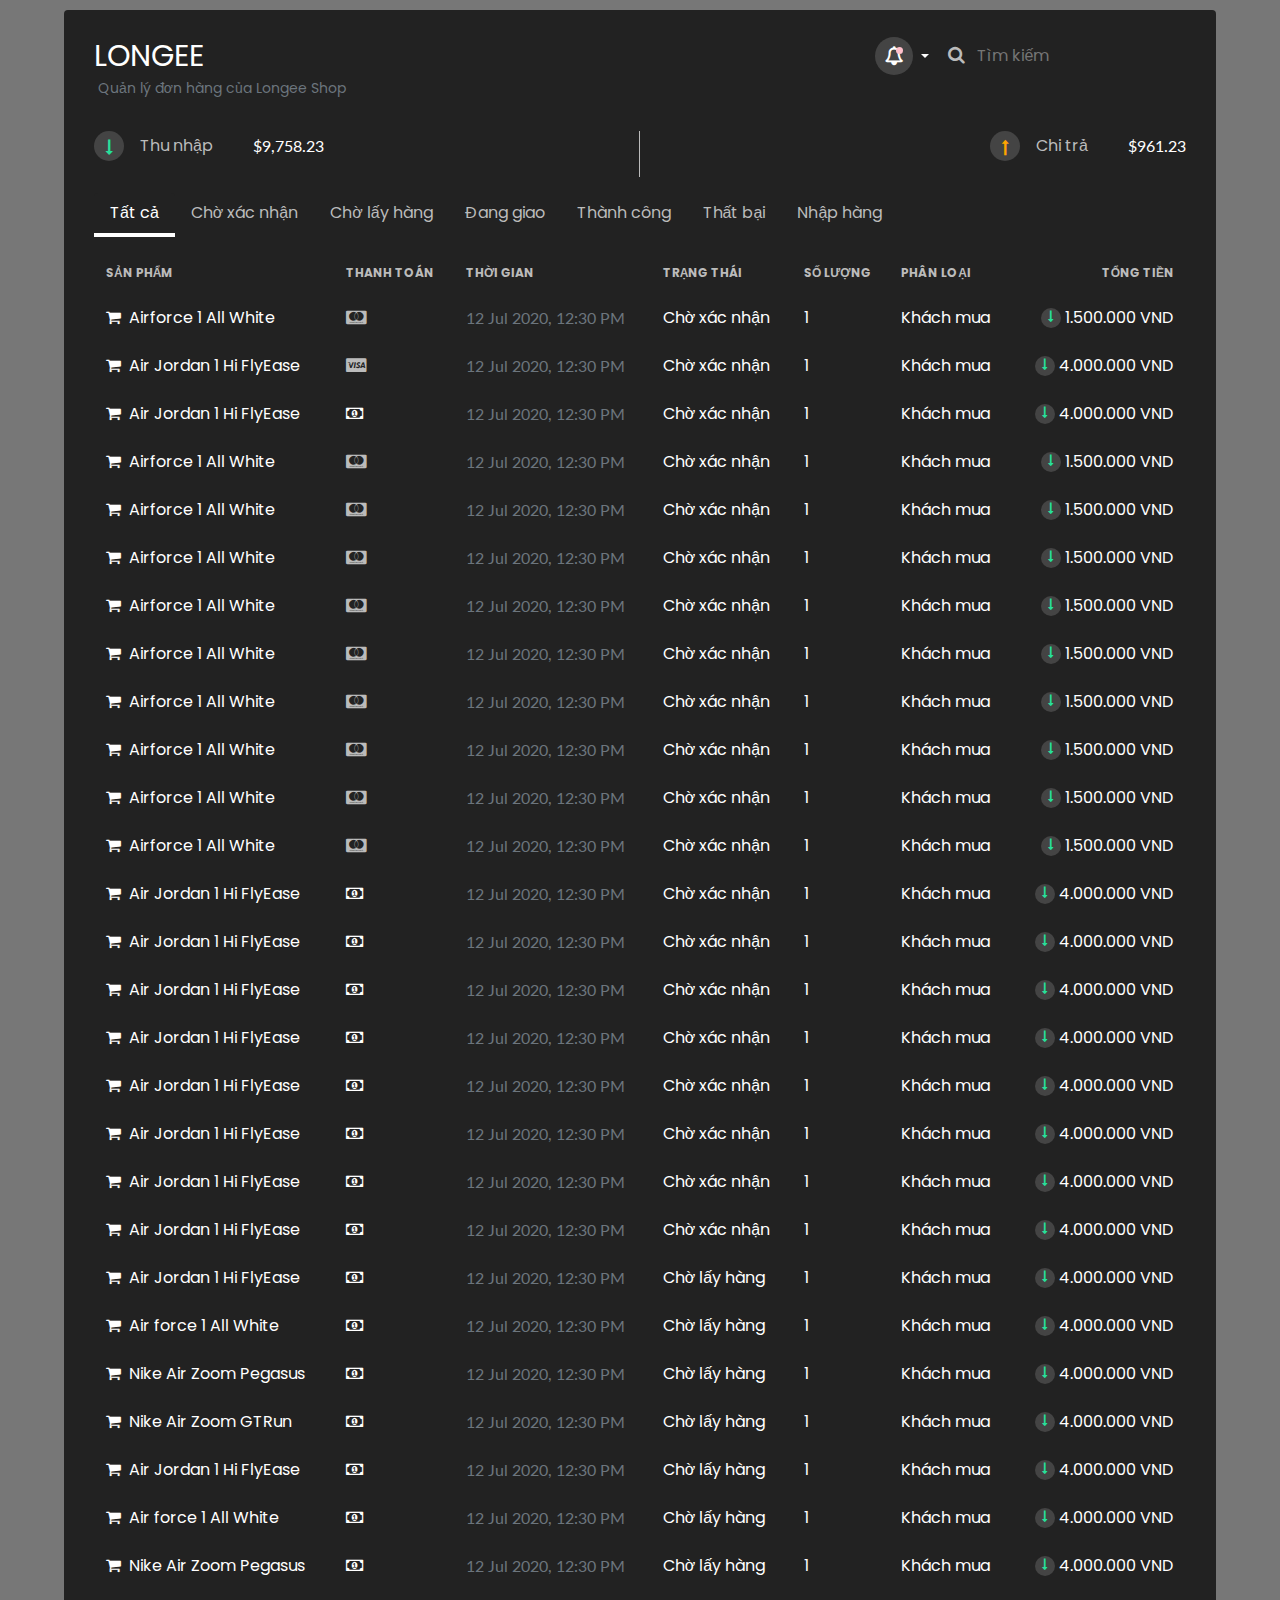
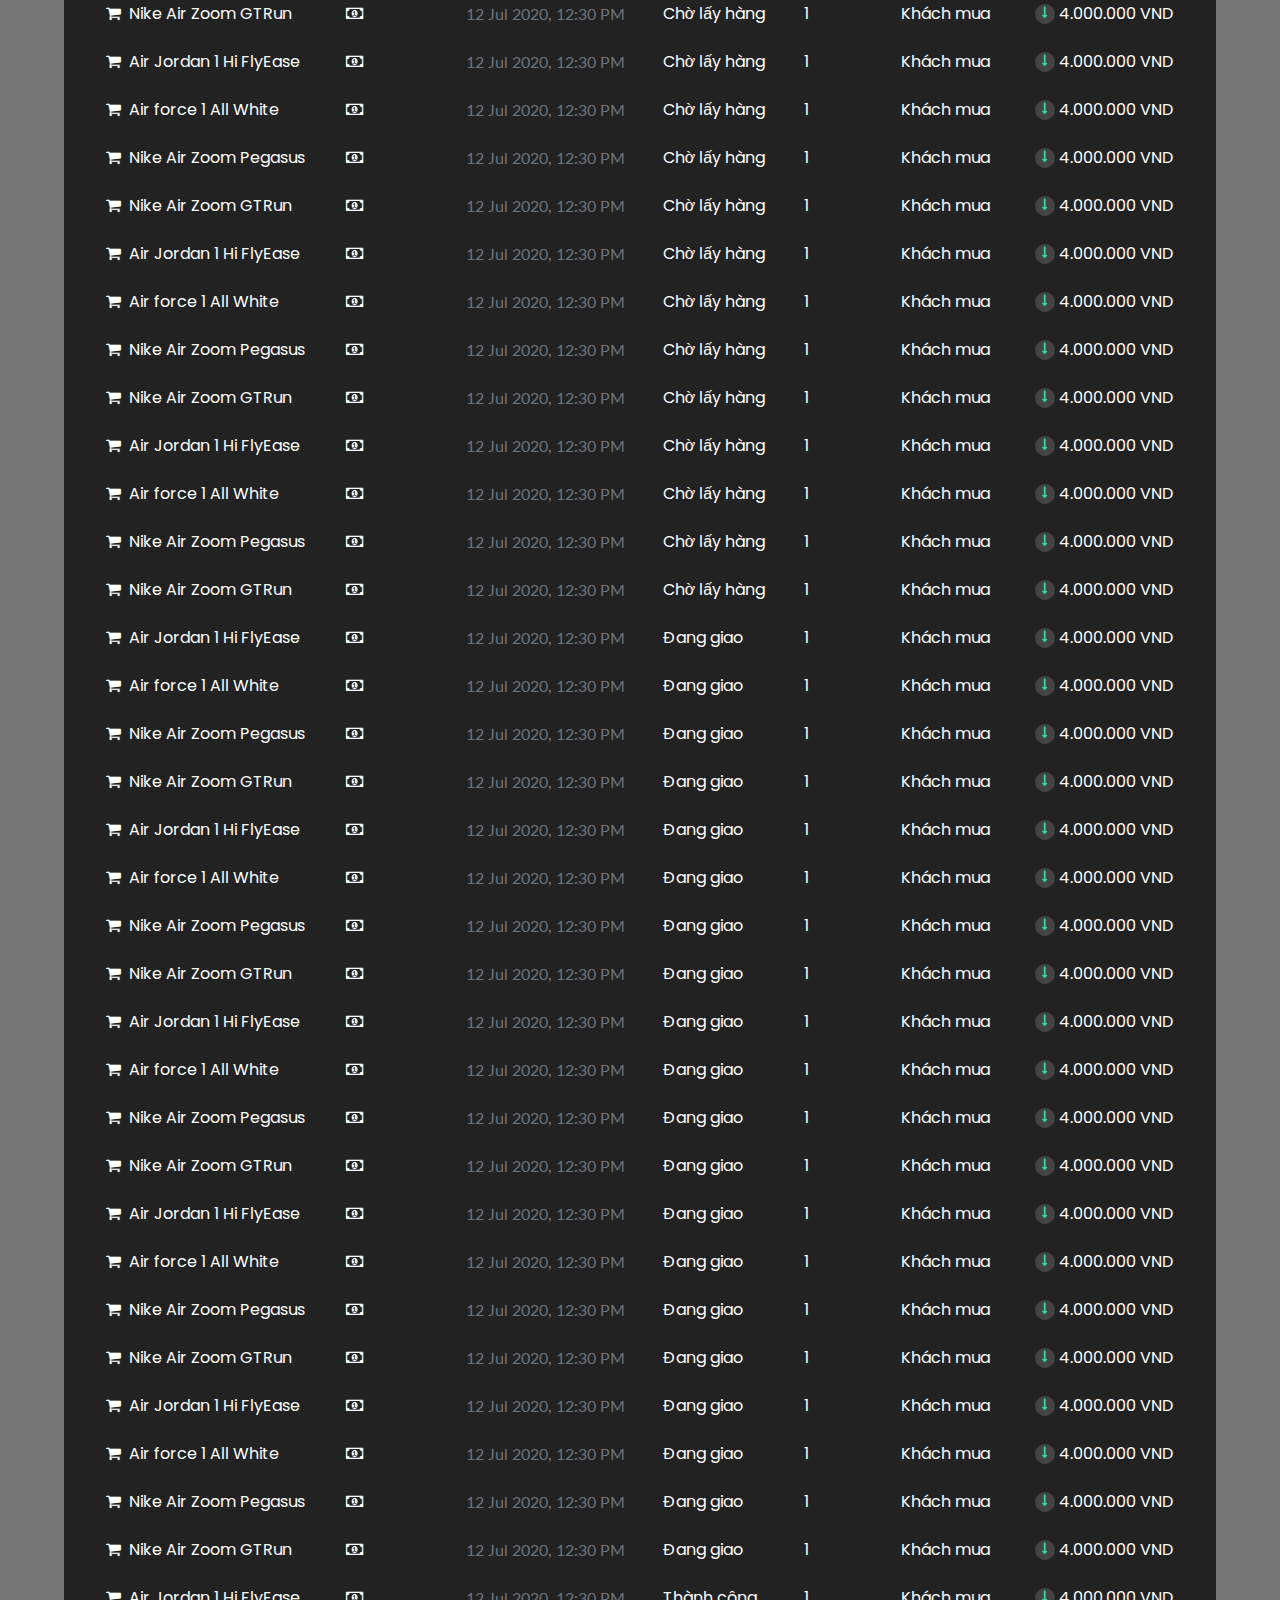
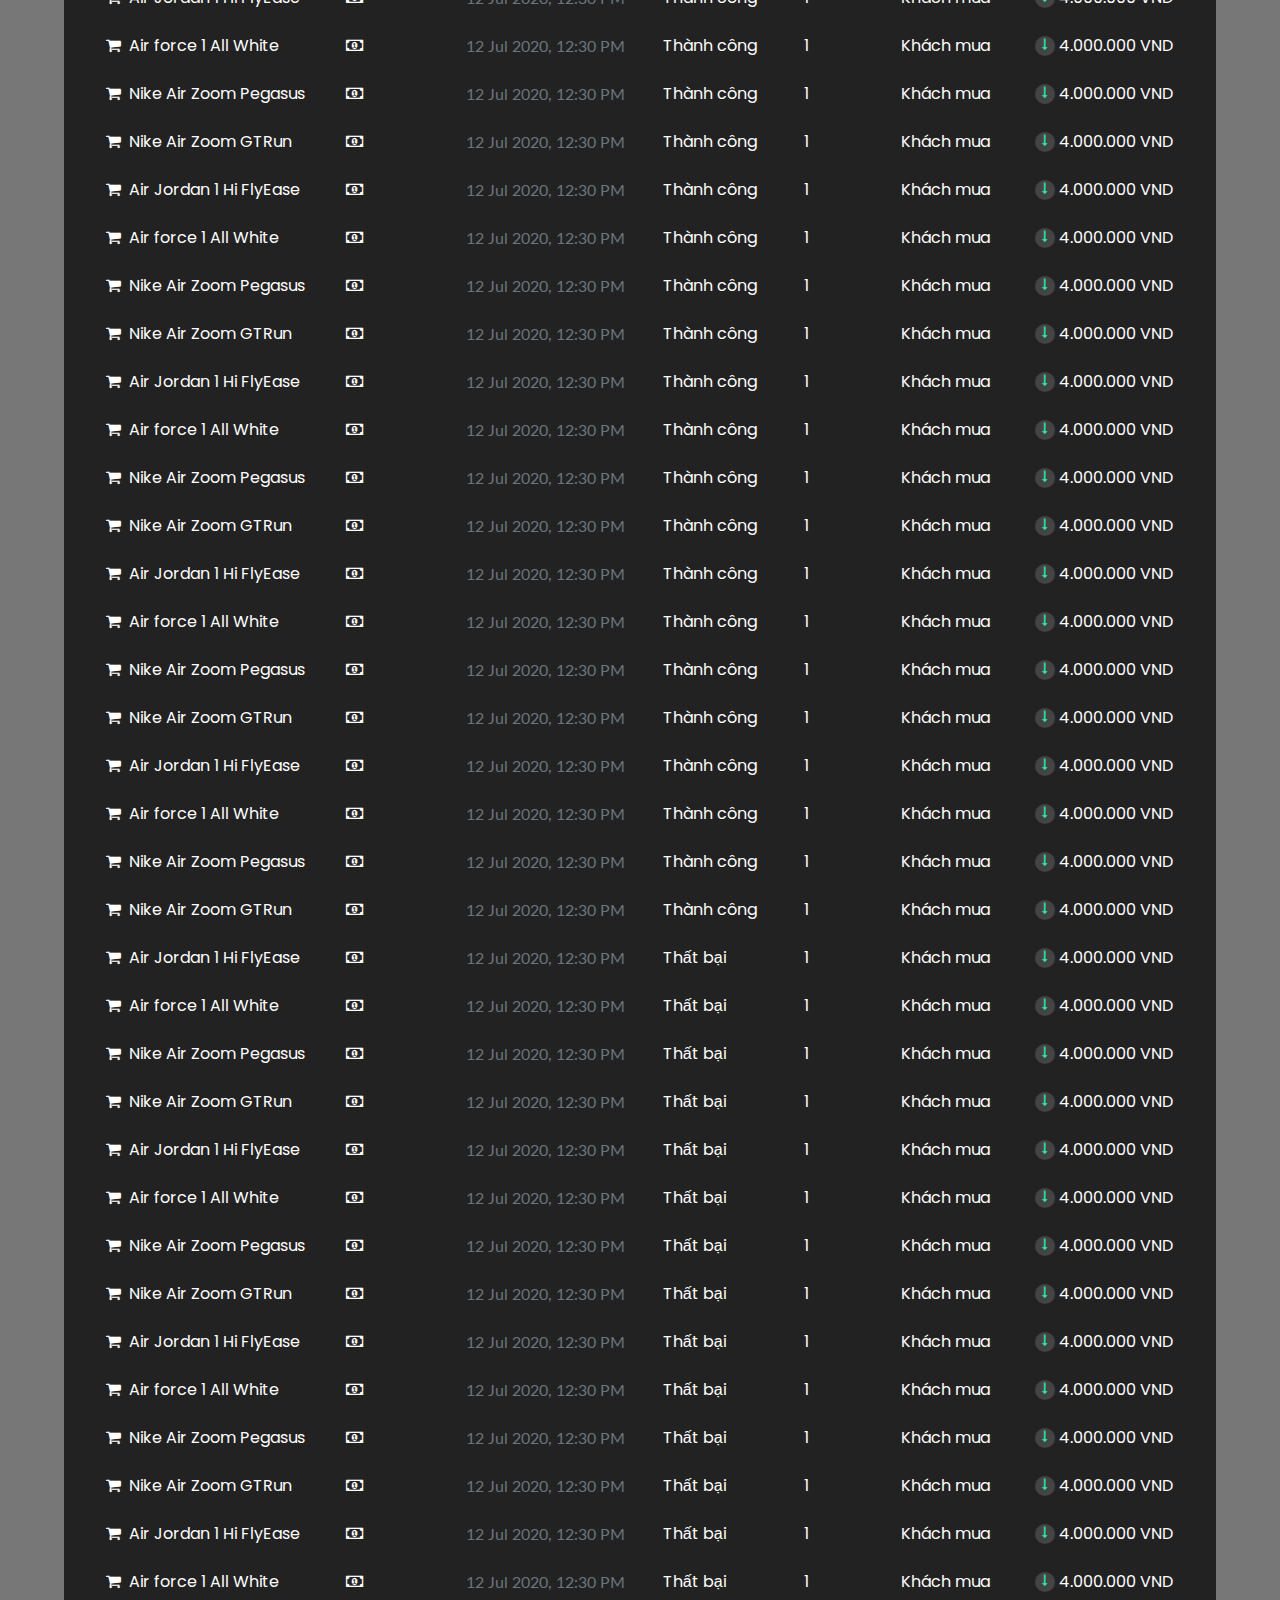
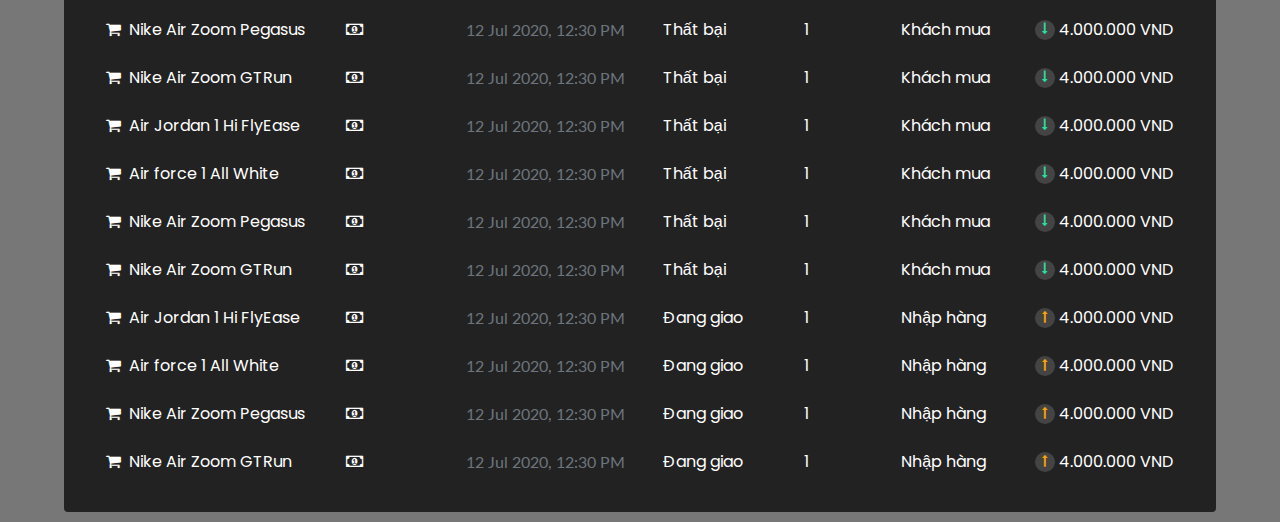
==== index.html @ 3ab06ea1 "first push" ====
<!DOCTYPE html>
<html lang="en">

<head>
  <meta charset="UTF-8">
  <meta http-equiv="X-UA-Compatible" content="IE=edge">
  <meta name="viewport" content="width=device-width, initial-scale=1.0">
  <title>Quản lí đơn hàng</title>
  <link rel="stylesheet" type="text/css" href="https://cdn.datatables.net/1.11.3/css/jquery.dataTables.css">
  <link rel="stylesheet" href="https://stackpath.bootstrapcdn.com/bootstrap/4.4.1/css/bootstrap.min.css" />
  <link rel="stylesheet" href="https://cdnjs.cloudflare.com/ajax/libs/font-awesome/4.7.0/css/font-awesome.min.css" />
  <link rel="stylesheet" href="./style.css" />
  <script src="https://cdnjs.cloudflare.com/ajax/libs/jquery/3.2.1/jquery.min.js"></script>
  <script src="https://stackpath.bootstrapcdn.com/bootstrap/4.4.1/js/bootstrap.bundle.min.js"></script>
</head>

<body>
  <div class="wrapper rounded">
    <nav class="navbar navbar-expand-lg navbar-dark dark d-lg-flex align-items-lg-start"> <a class="navbar-brand"
        href="#">LONGEE <p class="text-muted pl-1">Quản lý đơn hàng của Longee Shop</p> </a> <button
        class="navbar-toggler" type="button" data-toggle="collapse" data-target="#navbarNav" aria-controls="navbarNav"
        aria-expanded="false" aria-label="Toggle navigation"> <span class="navbar-toggler-icon"></span> </button>
      <div class="collapse navbar-collapse" id="navbarNav">
        <ul class="navbar-nav ml-lg-auto">
          <li class="nav-item">
            <div class="dropdown show">
              <a class="btn nav-link dropdown-toggle" role="button" id="dropdownNotification" data-toggle="dropdown"
                aria-haspopup="true" aria-expanded="false" href="#"><span class="fa fa-bell-o font-weight-bold"></span>
                <span class="notify">Notifications</span> </a>
              <div class="dropdown-menu" aria-labelledby="dropdownNotification">
                <a class="dropdown-item d-flex flex-column" href="#">
                  <span>Air force 1 all white vừa hết hàng</span>
                  <small class="text-muted">15/10/2021 15:00</small>
                </a>
                <a class="dropdown-item d-flex flex-column" href="#">
                  <span>Lô Jordan 1 mới đã về kho</span>
                  <small class="text-muted">15/10/2021 15:00</small>
                </a>
                <a class="dropdown-item d-flex flex-column" href="#">
                  <span>Nike vừa gửi một hóa đơn</span>
                  <small class="text-muted">15/10/2021 15:00</small>
                </a>
              </div>
            </div>
          </li>
          <li class="nav-item "> <a href="#"><span class="fa fa-search"></span></a> <input type="search" class="dark"
              placeholder="Tìm kiếm"> </li>
        </ul>
      </div>
    </nav>
    <div class="row mt-2 pt-2">
      <div class="col-md-6" id="income">
        <div class="d-flex justify-content-start align-items-center">
          <p class="fa fa-long-arrow-down"></p>
          <p class="text mx-3">Thu nhập</p>
          <p class="text-white ml-4 money">$9,758.23</p>
        </div>
      </div>
      <div class="col-md-6">
        <div class="d-flex justify-content-md-end align-items-center">
          <div class="fa fa-long-arrow-up"></div>
          <div class="text mx-3">Chi trả</div>
          <div class="text-white ml-4 money">$961.23</div>
        </div>
      </div>
    </div>
    <div class="d-flex justify-content-between align-items-center mt-3">
      <ul class="nav nav-tabs w-75">
        <li class="nav-item"> <a class="nav-link active" href="#" onclick="changeTab(event,'all')">Tất cả</a> </li>
        <li class="nav-item"> <a class="nav-link" href="#" onclick="changeTab(event,'waiting')">Chờ xác nhận</a> </li>
        <li class="nav-item"> <a class="nav-link" href="#" onclick="changeTab(event,'waiting2')">Chờ lấy hàng</a> </li>
        <li class="nav-item"> <a class="nav-link" href="#" onclick="changeTab(event,'shipping')">Đang giao</a> </li>
        <li class="nav-item"> <a class="nav-link" href="#" onclick="changeTab(event,'success')">Thành công</a> </li>
        <li class="nav-item"> <a class="nav-link" href="#" onclick="changeTab(event,'failed')">Thất bại</a></li>
        <li class="nav-item"> <a class="nav-link" href="#" onclick="changeTab(event,'import')">Nhập hàng</a></li>
      </ul>
    </div>
    <div id="transactionTables" class="table-responsive mt-3">
      <div id="allWrapper" class="table-wrapper">
        <table id="allTransactionsTable" class="table table-dark table-borderless">
          <thead>
            <tr>
              <th scope="col">Sản phẩm</th>
              <th scope="col">Thanh toán</th>
              <th scope="col">Thời gian</th>
              <th scope="col">Trạng thái</th>
              <th scope="col">Số lượng</th>
              <th scope="col">Phân loại</th>
              <th scope="col" class="text-right">Tổng tiền</th>
            </tr>
          </thead>
          <tbody>
            <tr>
              <td scope="row"> <span class="fa fa-shopping-cart mr-1"></span> Airforce 1 All White </td>
              <td><span class="fa fa-cc-mastercard"></span></td>
              <td class="text-muted">12 Jul 2020, 12:30 PM</td>
              <td scope="row"> Chờ xác nhận </td>
              <td scope="row">1</td>
              <td scope="row">Khách mua</td>
              <td class="d-flex justify-content-end align-items-center"> <span
                  class="fa fa-long-arrow-down mr-1"></span>
                1.500.000 VND </td>
            </tr>
            <tr>
              <td scope="row"> <span class="fa fa-shopping-cart mr-1"></span> Air Jordan 1 Hi FlyEase </td>
              <td><span class="fa fa-cc-visa"></span></td>
              <td class="text-muted">12 Jul 2020, 12:30 PM</td>
              <td scope="row"> Chờ xác nhận </td>
              <td scope="row">1</td>
              <td scope="row">Khách mua</td>
              <td class="d-flex justify-content-end align-items-center"> <span
                  class="fa fa-long-arrow-down mr-1"></span>
                4.000.000 VND </td>
            </tr>
            <tr>
              <td scope="row"> <span class="fa fa-shopping-cart mr-1"></span> Air Jordan 1 Hi FlyEase </td>
              <td><span class="fa fa-money"></span></td>
              <td class="text-muted">12 Jul 2020, 12:30 PM</td>
              <td scope="row"> Chờ xác nhận </td>
              <td scope="row">1</td>
              <td scope="row">Khách mua</td>
              <td class="d-flex justify-content-end align-items-center"> <span
                  class="fa fa-long-arrow-down mr-1"></span>
                4.000.000 VND </td>
            </tr>
            <tr>
              <td scope="row"> <span class="fa fa-shopping-cart mr-1"></span> Airforce 1 All White </td>
              <td><span class="fa fa-cc-mastercard"></span></td>
              <td class="text-muted">12 Jul 2020, 12:30 PM</td>
              <td scope="row"> Chờ xác nhận </td>
              <td scope="row">1</td>
              <td scope="row">Khách mua</td>
              <td class="d-flex justify-content-end align-items-center"> <span
                  class="fa fa-long-arrow-down mr-1"></span>
                1.500.000 VND </td>
            </tr>
            <tr>
              <td scope="row"> <span class="fa fa-shopping-cart mr-1"></span> Airforce 1 All White </td>
              <td><span class="fa fa-cc-mastercard"></span></td>
              <td class="text-muted">12 Jul 2020, 12:30 PM</td>
              <td scope="row"> Chờ xác nhận </td>
              <td scope="row">1</td>
              <td scope="row">Khách mua</td>
              <td class="d-flex justify-content-end align-items-center"> <span
                  class="fa fa-long-arrow-down mr-1"></span>
                1.500.000 VND </td>
            </tr>
            <tr>
              <td scope="row"> <span class="fa fa-shopping-cart mr-1"></span> Airforce 1 All White </td>
              <td><span class="fa fa-cc-mastercard"></span></td>
              <td class="text-muted">12 Jul 2020, 12:30 PM</td>
              <td scope="row"> Chờ xác nhận </td>
              <td scope="row">1</td>
              <td scope="row">Khách mua</td>
              <td class="d-flex justify-content-end align-items-center"> <span
                  class="fa fa-long-arrow-down mr-1"></span>
                1.500.000 VND </td>
            </tr>
            <tr>
              <td scope="row"> <span class="fa fa-shopping-cart mr-1"></span> Airforce 1 All White </td>
              <td><span class="fa fa-cc-mastercard"></span></td>
              <td class="text-muted">12 Jul 2020, 12:30 PM</td>
              <td scope="row"> Chờ xác nhận </td>
              <td scope="row">1</td>
              <td scope="row">Khách mua</td>
              <td class="d-flex justify-content-end align-items-center"> <span
                  class="fa fa-long-arrow-down mr-1"></span>
                1.500.000 VND </td>
            </tr>
            <tr>
              <td scope="row"> <span class="fa fa-shopping-cart mr-1"></span> Airforce 1 All White </td>
              <td><span class="fa fa-cc-mastercard"></span></td>
              <td class="text-muted">12 Jul 2020, 12:30 PM</td>
              <td scope="row"> Chờ xác nhận </td>
              <td scope="row">1</td>
              <td scope="row">Khách mua</td>
              <td class="d-flex justify-content-end align-items-center"> <span
                  class="fa fa-long-arrow-down mr-1"></span>
                1.500.000 VND </td>
            </tr>
            <tr>
              <td scope="row"> <span class="fa fa-shopping-cart mr-1"></span> Airforce 1 All White </td>
              <td><span class="fa fa-cc-mastercard"></span></td>
              <td class="text-muted">12 Jul 2020, 12:30 PM</td>
              <td scope="row"> Chờ xác nhận </td>
              <td scope="row">1</td>
              <td scope="row">Khách mua</td>
              <td class="d-flex justify-content-end align-items-center"> <span
                  class="fa fa-long-arrow-down mr-1"></span>
                1.500.000 VND </td>
            </tr>
            <tr>
              <td scope="row"> <span class="fa fa-shopping-cart mr-1"></span> Airforce 1 All White </td>
              <td><span class="fa fa-cc-mastercard"></span></td>
              <td class="text-muted">12 Jul 2020, 12:30 PM</td>
              <td scope="row"> Chờ xác nhận </td>
              <td scope="row">1</td>
              <td scope="row">Khách mua</td>
              <td class="d-flex justify-content-end align-items-center"> <span
                  class="fa fa-long-arrow-down mr-1"></span>
                1.500.000 VND </td>
            </tr>
            <tr>
              <td scope="row"> <span class="fa fa-shopping-cart mr-1"></span> Airforce 1 All White </td>
              <td><span class="fa fa-cc-mastercard"></span></td>
              <td class="text-muted">12 Jul 2020, 12:30 PM</td>
              <td scope="row"> Chờ xác nhận </td>
              <td scope="row">1</td>
              <td scope="row">Khách mua</td>
              <td class="d-flex justify-content-end align-items-center"> <span
                  class="fa fa-long-arrow-down mr-1"></span>
                1.500.000 VND </td>
            </tr>
            <tr>
              <td scope="row"> <span class="fa fa-shopping-cart mr-1"></span> Airforce 1 All White </td>
              <td><span class="fa fa-cc-mastercard"></span></td>
              <td class="text-muted">12 Jul 2020, 12:30 PM</td>
              <td scope="row"> Chờ xác nhận </td>
              <td scope="row">1</td>
              <td scope="row">Khách mua</td>
              <td class="d-flex justify-content-end align-items-center"> <span
                  class="fa fa-long-arrow-down mr-1"></span>
                1.500.000 VND </td>
            </tr>
            <tr>
              <td scope="row"> <span class="fa fa-shopping-cart mr-1"></span> Air Jordan 1 Hi FlyEase </td>
              <td><span class="fa fa-money"></span></td>
              <td class="text-muted">12 Jul 2020, 12:30 PM</td>
              <td scope="row"> Chờ xác nhận </td>
              <td scope="row">1</td>
              <td scope="row">Khách mua</td>
              <td class="d-flex justify-content-end align-items-center"> <span
                  class="fa fa-long-arrow-down mr-1"></span>
                4.000.000 VND </td>
            </tr>
            <tr>
              <td scope="row"> <span class="fa fa-shopping-cart mr-1"></span> Air Jordan 1 Hi FlyEase </td>
              <td><span class="fa fa-money"></span></td>
              <td class="text-muted">12 Jul 2020, 12:30 PM</td>
              <td scope="row"> Chờ xác nhận </td>
              <td scope="row">1</td>
              <td scope="row">Khách mua</td>
              <td class="d-flex justify-content-end align-items-center"> <span
                  class="fa fa-long-arrow-down mr-1"></span>
                4.000.000 VND </td>
            </tr>
            <tr>
              <td scope="row"> <span class="fa fa-shopping-cart mr-1"></span> Air Jordan 1 Hi FlyEase </td>
              <td><span class="fa fa-money"></span></td>
              <td class="text-muted">12 Jul 2020, 12:30 PM</td>
              <td scope="row"> Chờ xác nhận </td>
              <td scope="row">1</td>
              <td scope="row">Khách mua</td>
              <td class="d-flex justify-content-end align-items-center"> <span
                  class="fa fa-long-arrow-down mr-1"></span>
                4.000.000 VND </td>
            </tr>
            <tr>
              <td scope="row"> <span class="fa fa-shopping-cart mr-1"></span> Air Jordan 1 Hi FlyEase </td>
              <td><span class="fa fa-money"></span></td>
              <td class="text-muted">12 Jul 2020, 12:30 PM</td>
              <td scope="row"> Chờ xác nhận </td>
              <td scope="row">1</td>
              <td scope="row">Khách mua</td>
              <td class="d-flex justify-content-end align-items-center"> <span
                  class="fa fa-long-arrow-down mr-1"></span>
                4.000.000 VND </td>
            </tr>
            <tr>
              <td scope="row"> <span class="fa fa-shopping-cart mr-1"></span> Air Jordan 1 Hi FlyEase </td>
              <td><span class="fa fa-money"></span></td>
              <td class="text-muted">12 Jul 2020, 12:30 PM</td>
              <td scope="row"> Chờ xác nhận </td>
              <td scope="row">1</td>
              <td scope="row">Khách mua</td>
              <td class="d-flex justify-content-end align-items-center"> <span
                  class="fa fa-long-arrow-down mr-1"></span>
                4.000.000 VND </td>
            </tr>
            <tr>
              <td scope="row"> <span class="fa fa-shopping-cart mr-1"></span> Air Jordan 1 Hi FlyEase </td>
              <td><span class="fa fa-money"></span></td>
              <td class="text-muted">12 Jul 2020, 12:30 PM</td>
              <td scope="row"> Chờ xác nhận </td>
              <td scope="row">1</td>
              <td scope="row">Khách mua</td>
              <td class="d-flex justify-content-end align-items-center"> <span
                  class="fa fa-long-arrow-down mr-1"></span>
                4.000.000 VND </td>
            </tr>
            <tr>
              <td scope="row"> <span class="fa fa-shopping-cart mr-1"></span> Air Jordan 1 Hi FlyEase </td>
              <td><span class="fa fa-money"></span></td>
              <td class="text-muted">12 Jul 2020, 12:30 PM</td>
              <td scope="row"> Chờ xác nhận </td>
              <td scope="row">1</td>
              <td scope="row">Khách mua</td>
              <td class="d-flex justify-content-end align-items-center"> <span
                  class="fa fa-long-arrow-down mr-1"></span>
                4.000.000 VND </td>
            </tr>
            <tr>
              <td scope="row"> <span class="fa fa-shopping-cart mr-1"></span> Air Jordan 1 Hi FlyEase </td>
              <td><span class="fa fa-money"></span></td>
              <td class="text-muted">12 Jul 2020, 12:30 PM</td>
              <td scope="row"> Chờ xác nhận </td>
              <td scope="row">1</td>
              <td scope="row">Khách mua</td>
              <td class="d-flex justify-content-end align-items-center"> <span
                  class="fa fa-long-arrow-down mr-1"></span>
                4.000.000 VND </td>
            </tr>
            <tr>
              <td scope="row"> <span class="fa fa-shopping-cart mr-1"></span> Air Jordan 1 Hi FlyEase </td>
              <td><span class="fa fa-money"></span></td>
              <td class="text-muted">12 Jul 2020, 12:30 PM</td>
              <td scope="row"> Chờ lấy hàng </td>
              <td scope="row">1</td>
              <td scope="row">Khách mua</td>
              <td class="d-flex justify-content-end align-items-center"> <span
                  class="fa fa-long-arrow-down mr-1"></span>
                4.000.000 VND </td>
            </tr>
            <tr>
              <td scope="row"> <span class="fa fa-shopping-cart mr-1"></span> Air force 1 All White </td>
              <td><span class="fa fa-money"></span></td>
              <td class="text-muted">12 Jul 2020, 12:30 PM</td>
              <td scope="row"> Chờ lấy hàng </td>
              <td scope="row">1</td>
              <td scope="row">Khách mua</td>
              <td class="d-flex justify-content-end align-items-center"> <span
                  class="fa fa-long-arrow-down mr-1"></span>
                4.000.000 VND </td>
            </tr>
            <tr>
              <td scope="row"> <span class="fa fa-shopping-cart mr-1"></span> Nike Air Zoom Pegasus </td>
              <td><span class="fa fa-money"></span></td>
              <td class="text-muted">12 Jul 2020, 12:30 PM</td>
              <td scope="row"> Chờ lấy hàng </td>
              <td scope="row">1</td>
              <td scope="row">Khách mua</td>
              <td class="d-flex justify-content-end align-items-center"> <span
                  class="fa fa-long-arrow-down mr-1"></span>
                4.000.000 VND </td>
            </tr>
            <tr>
              <td scope="row"> <span class="fa fa-shopping-cart mr-1"></span> Nike Air Zoom GTRun </td>
              <td><span class="fa fa-money"></span></td>
              <td class="text-muted">12 Jul 2020, 12:30 PM</td>
              <td scope="row"> Chờ lấy hàng </td>
              <td scope="row">1</td>
              <td scope="row">Khách mua</td>
              <td class="d-flex justify-content-end align-items-center"> <span
                  class="fa fa-long-arrow-down mr-1"></span>
                4.000.000 VND </td>
            </tr>
            <tr>
              <td scope="row"> <span class="fa fa-shopping-cart mr-1"></span> Air Jordan 1 Hi FlyEase </td>
              <td><span class="fa fa-money"></span></td>
              <td class="text-muted">12 Jul 2020, 12:30 PM</td>
              <td scope="row"> Chờ lấy hàng </td>
              <td scope="row">1</td>
              <td scope="row">Khách mua</td>
              <td class="d-flex justify-content-end align-items-center"> <span
                  class="fa fa-long-arrow-down mr-1"></span>
                4.000.000 VND </td>
            </tr>
            <tr>
              <td scope="row"> <span class="fa fa-shopping-cart mr-1"></span> Air force 1 All White </td>
              <td><span class="fa fa-money"></span></td>
              <td class="text-muted">12 Jul 2020, 12:30 PM</td>
              <td scope="row"> Chờ lấy hàng </td>
              <td scope="row">1</td>
              <td scope="row">Khách mua</td>
              <td class="d-flex justify-content-end align-items-center"> <span
                  class="fa fa-long-arrow-down mr-1"></span>
                4.000.000 VND </td>
            </tr>
            <tr>
              <td scope="row"> <span class="fa fa-shopping-cart mr-1"></span> Nike Air Zoom Pegasus </td>
              <td><span class="fa fa-money"></span></td>
              <td class="text-muted">12 Jul 2020, 12:30 PM</td>
              <td scope="row"> Chờ lấy hàng </td>
              <td scope="row">1</td>
              <td scope="row">Khách mua</td>
              <td class="d-flex justify-content-end align-items-center"> <span
                  class="fa fa-long-arrow-down mr-1"></span>
                4.000.000 VND </td>
            </tr>
            <tr>
              <td scope="row"> <span class="fa fa-shopping-cart mr-1"></span> Nike Air Zoom GTRun </td>
              <td><span class="fa fa-money"></span></td>
              <td class="text-muted">12 Jul 2020, 12:30 PM</td>
              <td scope="row"> Chờ lấy hàng </td>
              <td scope="row">1</td>
              <td scope="row">Khách mua</td>
              <td class="d-flex justify-content-end align-items-center"> <span
                  class="fa fa-long-arrow-down mr-1"></span>
                4.000.000 VND </td>
            </tr>
            <tr>
              <td scope="row"> <span class="fa fa-shopping-cart mr-1"></span> Air Jordan 1 Hi FlyEase </td>
              <td><span class="fa fa-money"></span></td>
              <td class="text-muted">12 Jul 2020, 12:30 PM</td>
              <td scope="row"> Chờ lấy hàng </td>
              <td scope="row">1</td>
              <td scope="row">Khách mua</td>
              <td class="d-flex justify-content-end align-items-center"> <span
                  class="fa fa-long-arrow-down mr-1"></span>
                4.000.000 VND </td>
            </tr>
            <tr>
              <td scope="row"> <span class="fa fa-shopping-cart mr-1"></span> Air force 1 All White </td>
              <td><span class="fa fa-money"></span></td>
              <td class="text-muted">12 Jul 2020, 12:30 PM</td>
              <td scope="row"> Chờ lấy hàng </td>
              <td scope="row">1</td>
              <td scope="row">Khách mua</td>
              <td class="d-flex justify-content-end align-items-center"> <span
                  class="fa fa-long-arrow-down mr-1"></span>
                4.000.000 VND </td>
            </tr>
            <tr>
              <td scope="row"> <span class="fa fa-shopping-cart mr-1"></span> Nike Air Zoom Pegasus </td>
              <td><span class="fa fa-money"></span></td>
              <td class="text-muted">12 Jul 2020, 12:30 PM</td>
              <td scope="row"> Chờ lấy hàng </td>
              <td scope="row">1</td>
              <td scope="row">Khách mua</td>
              <td class="d-flex justify-content-end align-items-center"> <span
                  class="fa fa-long-arrow-down mr-1"></span>
                4.000.000 VND </td>
            </tr>
            <tr>
              <td scope="row"> <span class="fa fa-shopping-cart mr-1"></span> Nike Air Zoom GTRun </td>
              <td><span class="fa fa-money"></span></td>
              <td class="text-muted">12 Jul 2020, 12:30 PM</td>
              <td scope="row"> Chờ lấy hàng </td>
              <td scope="row">1</td>
              <td scope="row">Khách mua</td>
              <td class="d-flex justify-content-end align-items-center"> <span
                  class="fa fa-long-arrow-down mr-1"></span>
                4.000.000 VND </td>
            </tr>
            <tr>
              <td scope="row"> <span class="fa fa-shopping-cart mr-1"></span> Air Jordan 1 Hi FlyEase </td>
              <td><span class="fa fa-money"></span></td>
              <td class="text-muted">12 Jul 2020, 12:30 PM</td>
              <td scope="row"> Chờ lấy hàng </td>
              <td scope="row">1</td>
              <td scope="row">Khách mua</td>
              <td class="d-flex justify-content-end align-items-center"> <span
                  class="fa fa-long-arrow-down mr-1"></span>
                4.000.000 VND </td>
            </tr>
            <tr>
              <td scope="row"> <span class="fa fa-shopping-cart mr-1"></span> Air force 1 All White </td>
              <td><span class="fa fa-money"></span></td>
              <td class="text-muted">12 Jul 2020, 12:30 PM</td>
              <td scope="row"> Chờ lấy hàng </td>
              <td scope="row">1</td>
              <td scope="row">Khách mua</td>
              <td class="d-flex justify-content-end align-items-center"> <span
                  class="fa fa-long-arrow-down mr-1"></span>
                4.000.000 VND </td>
            </tr>
            <tr>
              <td scope="row"> <span class="fa fa-shopping-cart mr-1"></span> Nike Air Zoom Pegasus </td>
              <td><span class="fa fa-money"></span></td>
              <td class="text-muted">12 Jul 2020, 12:30 PM</td>
              <td scope="row"> Chờ lấy hàng </td>
              <td scope="row">1</td>
              <td scope="row">Khách mua</td>
              <td class="d-flex justify-content-end align-items-center"> <span
                  class="fa fa-long-arrow-down mr-1"></span>
                4.000.000 VND </td>
            </tr>
            <tr>
              <td scope="row"> <span class="fa fa-shopping-cart mr-1"></span> Nike Air Zoom GTRun </td>
              <td><span class="fa fa-money"></span></td>
              <td class="text-muted">12 Jul 2020, 12:30 PM</td>
              <td scope="row"> Chờ lấy hàng </td>
              <td scope="row">1</td>
              <td scope="row">Khách mua</td>
              <td class="d-flex justify-content-end align-items-center"> <span
                  class="fa fa-long-arrow-down mr-1"></span>
                4.000.000 VND </td>
            </tr>
            <tr>
              <td scope="row"> <span class="fa fa-shopping-cart mr-1"></span> Air Jordan 1 Hi FlyEase </td>
              <td><span class="fa fa-money"></span></td>
              <td class="text-muted">12 Jul 2020, 12:30 PM</td>
              <td scope="row"> Chờ lấy hàng </td>
              <td scope="row">1</td>
              <td scope="row">Khách mua</td>
              <td class="d-flex justify-content-end align-items-center"> <span
                  class="fa fa-long-arrow-down mr-1"></span>
                4.000.000 VND </td>
            </tr>
            <tr>
              <td scope="row"> <span class="fa fa-shopping-cart mr-1"></span> Air force 1 All White </td>
              <td><span class="fa fa-money"></span></td>
              <td class="text-muted">12 Jul 2020, 12:30 PM</td>
              <td scope="row"> Chờ lấy hàng </td>
              <td scope="row">1</td>
              <td scope="row">Khách mua</td>
              <td class="d-flex justify-content-end align-items-center"> <span
                  class="fa fa-long-arrow-down mr-1"></span>
                4.000.000 VND </td>
            </tr>
            <tr>
              <td scope="row"> <span class="fa fa-shopping-cart mr-1"></span> Nike Air Zoom Pegasus </td>
              <td><span class="fa fa-money"></span></td>
              <td class="text-muted">12 Jul 2020, 12:30 PM</td>
              <td scope="row"> Chờ lấy hàng </td>
              <td scope="row">1</td>
              <td scope="row">Khách mua</td>
              <td class="d-flex justify-content-end align-items-center"> <span
                  class="fa fa-long-arrow-down mr-1"></span>
                4.000.000 VND </td>
            </tr>
            <tr>
              <td scope="row"> <span class="fa fa-shopping-cart mr-1"></span> Nike Air Zoom GTRun </td>
              <td><span class="fa fa-money"></span></td>
              <td class="text-muted">12 Jul 2020, 12:30 PM</td>
              <td scope="row"> Chờ lấy hàng </td>
              <td scope="row">1</td>
              <td scope="row">Khách mua</td>
              <td class="d-flex justify-content-end align-items-center"> <span
                  class="fa fa-long-arrow-down mr-1"></span>
                4.000.000 VND </td>
            </tr>


            <tr>
              <td scope="row"> <span class="fa fa-shopping-cart mr-1"></span> Air Jordan 1 Hi FlyEase </td>
              <td><span class="fa fa-money"></span></td>
              <td class="text-muted">12 Jul 2020, 12:30 PM</td>
              <td scope="row"> Đang giao </td>
              <td scope="row">1</td>
              <td scope="row">Khách mua</td>
              <td class="d-flex justify-content-end align-items-center"> <span
                  class="fa fa-long-arrow-down mr-1"></span>
                4.000.000 VND </td>
            </tr>
            <tr>
              <td scope="row"> <span class="fa fa-shopping-cart mr-1"></span> Air force 1 All White </td>
              <td><span class="fa fa-money"></span></td>
              <td class="text-muted">12 Jul 2020, 12:30 PM</td>
              <td scope="row"> Đang giao </td>
              <td scope="row">1</td>
              <td scope="row">Khách mua</td>
              <td class="d-flex justify-content-end align-items-center"> <span
                  class="fa fa-long-arrow-down mr-1"></span>
                4.000.000 VND </td>
            </tr>
            <tr>
              <td scope="row"> <span class="fa fa-shopping-cart mr-1"></span> Nike Air Zoom Pegasus </td>
              <td><span class="fa fa-money"></span></td>
              <td class="text-muted">12 Jul 2020, 12:30 PM</td>
              <td scope="row"> Đang giao </td>
              <td scope="row">1</td>
              <td scope="row">Khách mua</td>
              <td class="d-flex justify-content-end align-items-center"> <span
                  class="fa fa-long-arrow-down mr-1"></span>
                4.000.000 VND </td>
            </tr>
            <tr>
              <td scope="row"> <span class="fa fa-shopping-cart mr-1"></span> Nike Air Zoom GTRun </td>
              <td><span class="fa fa-money"></span></td>
              <td class="text-muted">12 Jul 2020, 12:30 PM</td>
              <td scope="row"> Đang giao </td>
              <td scope="row">1</td>
              <td scope="row">Khách mua</td>
              <td class="d-flex justify-content-end align-items-center"> <span
                  class="fa fa-long-arrow-down mr-1"></span>
                4.000.000 VND </td>
            </tr>
            <tr>
              <td scope="row"> <span class="fa fa-shopping-cart mr-1"></span> Air Jordan 1 Hi FlyEase </td>
              <td><span class="fa fa-money"></span></td>
              <td class="text-muted">12 Jul 2020, 12:30 PM</td>
              <td scope="row"> Đang giao </td>
              <td scope="row">1</td>
              <td scope="row">Khách mua</td>
              <td class="d-flex justify-content-end align-items-center"> <span
                  class="fa fa-long-arrow-down mr-1"></span>
                4.000.000 VND </td>
            </tr>
            <tr>
              <td scope="row"> <span class="fa fa-shopping-cart mr-1"></span> Air force 1 All White </td>
              <td><span class="fa fa-money"></span></td>
              <td class="text-muted">12 Jul 2020, 12:30 PM</td>
              <td scope="row"> Đang giao </td>
              <td scope="row">1</td>
              <td scope="row">Khách mua</td>
              <td class="d-flex justify-content-end align-items-center"> <span
                  class="fa fa-long-arrow-down mr-1"></span>
                4.000.000 VND </td>
            </tr>
            <tr>
              <td scope="row"> <span class="fa fa-shopping-cart mr-1"></span> Nike Air Zoom Pegasus </td>
              <td><span class="fa fa-money"></span></td>
              <td class="text-muted">12 Jul 2020, 12:30 PM</td>
              <td scope="row"> Đang giao </td>
              <td scope="row">1</td>
              <td scope="row">Khách mua</td>
              <td class="d-flex justify-content-end align-items-center"> <span
                  class="fa fa-long-arrow-down mr-1"></span>
                4.000.000 VND </td>
            </tr>
            <tr>
              <td scope="row"> <span class="fa fa-shopping-cart mr-1"></span> Nike Air Zoom GTRun </td>
              <td><span class="fa fa-money"></span></td>
              <td class="text-muted">12 Jul 2020, 12:30 PM</td>
              <td scope="row"> Đang giao </td>
              <td scope="row">1</td>
              <td scope="row">Khách mua</td>
              <td class="d-flex justify-content-end align-items-center"> <span
                  class="fa fa-long-arrow-down mr-1"></span>
                4.000.000 VND </td>
            </tr>
            <tr>
              <td scope="row"> <span class="fa fa-shopping-cart mr-1"></span> Air Jordan 1 Hi FlyEase </td>
              <td><span class="fa fa-money"></span></td>
              <td class="text-muted">12 Jul 2020, 12:30 PM</td>
              <td scope="row"> Đang giao </td>
              <td scope="row">1</td>
              <td scope="row">Khách mua</td>
              <td class="d-flex justify-content-end align-items-center"> <span
                  class="fa fa-long-arrow-down mr-1"></span>
                4.000.000 VND </td>
            </tr>
            <tr>
              <td scope="row"> <span class="fa fa-shopping-cart mr-1"></span> Air force 1 All White </td>
              <td><span class="fa fa-money"></span></td>
              <td class="text-muted">12 Jul 2020, 12:30 PM</td>
              <td scope="row"> Đang giao </td>
              <td scope="row">1</td>
              <td scope="row">Khách mua</td>
              <td class="d-flex justify-content-end align-items-center"> <span
                  class="fa fa-long-arrow-down mr-1"></span>
                4.000.000 VND </td>
            </tr>
            <tr>
              <td scope="row"> <span class="fa fa-shopping-cart mr-1"></span> Nike Air Zoom Pegasus </td>
              <td><span class="fa fa-money"></span></td>
              <td class="text-muted">12 Jul 2020, 12:30 PM</td>
              <td scope="row"> Đang giao </td>
              <td scope="row">1</td>
              <td scope="row">Khách mua</td>
              <td class="d-flex justify-content-end align-items-center"> <span
                  class="fa fa-long-arrow-down mr-1"></span>
                4.000.000 VND </td>
            </tr>
            <tr>
              <td scope="row"> <span class="fa fa-shopping-cart mr-1"></span> Nike Air Zoom GTRun </td>
              <td><span class="fa fa-money"></span></td>
              <td class="text-muted">12 Jul 2020, 12:30 PM</td>
              <td scope="row"> Đang giao </td>
              <td scope="row">1</td>
              <td scope="row">Khách mua</td>
              <td class="d-flex justify-content-end align-items-center"> <span
                  class="fa fa-long-arrow-down mr-1"></span>
                4.000.000 VND </td>
            </tr>
            <tr>
              <td scope="row"> <span class="fa fa-shopping-cart mr-1"></span> Air Jordan 1 Hi FlyEase </td>
              <td><span class="fa fa-money"></span></td>
              <td class="text-muted">12 Jul 2020, 12:30 PM</td>
              <td scope="row"> Đang giao </td>
              <td scope="row">1</td>
              <td scope="row">Khách mua</td>
              <td class="d-flex justify-content-end align-items-center"> <span
                  class="fa fa-long-arrow-down mr-1"></span>
                4.000.000 VND </td>
            </tr>
            <tr>
              <td scope="row"> <span class="fa fa-shopping-cart mr-1"></span> Air force 1 All White </td>
              <td><span class="fa fa-money"></span></td>
              <td class="text-muted">12 Jul 2020, 12:30 PM</td>
              <td scope="row"> Đang giao </td>
              <td scope="row">1</td>
              <td scope="row">Khách mua</td>
              <td class="d-flex justify-content-end align-items-center"> <span
                  class="fa fa-long-arrow-down mr-1"></span>
                4.000.000 VND </td>
            </tr>
            <tr>
              <td scope="row"> <span class="fa fa-shopping-cart mr-1"></span> Nike Air Zoom Pegasus </td>
              <td><span class="fa fa-money"></span></td>
              <td class="text-muted">12 Jul 2020, 12:30 PM</td>
              <td scope="row"> Đang giao </td>
              <td scope="row">1</td>
              <td scope="row">Khách mua</td>
              <td class="d-flex justify-content-end align-items-center"> <span
                  class="fa fa-long-arrow-down mr-1"></span>
                4.000.000 VND </td>
            </tr>
            <tr>
              <td scope="row"> <span class="fa fa-shopping-cart mr-1"></span> Nike Air Zoom GTRun </td>
              <td><span class="fa fa-money"></span></td>
              <td class="text-muted">12 Jul 2020, 12:30 PM</td>
              <td scope="row"> Đang giao </td>
              <td scope="row">1</td>
              <td scope="row">Khách mua</td>
              <td class="d-flex justify-content-end align-items-center"> <span
                  class="fa fa-long-arrow-down mr-1"></span>
                4.000.000 VND </td>
            </tr>
            <tr>
              <td scope="row"> <span class="fa fa-shopping-cart mr-1"></span> Air Jordan 1 Hi FlyEase </td>
              <td><span class="fa fa-money"></span></td>
              <td class="text-muted">12 Jul 2020, 12:30 PM</td>
              <td scope="row"> Đang giao </td>
              <td scope="row">1</td>
              <td scope="row">Khách mua</td>
              <td class="d-flex justify-content-end align-items-center"> <span
                  class="fa fa-long-arrow-down mr-1"></span>
                4.000.000 VND </td>
            </tr>
            <tr>
              <td scope="row"> <span class="fa fa-shopping-cart mr-1"></span> Air force 1 All White </td>
              <td><span class="fa fa-money"></span></td>
              <td class="text-muted">12 Jul 2020, 12:30 PM</td>
              <td scope="row"> Đang giao </td>
              <td scope="row">1</td>
              <td scope="row">Khách mua</td>
              <td class="d-flex justify-content-end align-items-center"> <span
                  class="fa fa-long-arrow-down mr-1"></span>
                4.000.000 VND </td>
            </tr>
            <tr>
              <td scope="row"> <span class="fa fa-shopping-cart mr-1"></span> Nike Air Zoom Pegasus </td>
              <td><span class="fa fa-money"></span></td>
              <td class="text-muted">12 Jul 2020, 12:30 PM</td>
              <td scope="row"> Đang giao </td>
              <td scope="row">1</td>
              <td scope="row">Khách mua</td>
              <td class="d-flex justify-content-end align-items-center"> <span
                  class="fa fa-long-arrow-down mr-1"></span>
                4.000.000 VND </td>
            </tr>
            <tr>
              <td scope="row"> <span class="fa fa-shopping-cart mr-1"></span> Nike Air Zoom GTRun </td>
              <td><span class="fa fa-money"></span></td>
              <td class="text-muted">12 Jul 2020, 12:30 PM</td>
              <td scope="row"> Đang giao </td>
              <td scope="row">1</td>
              <td scope="row">Khách mua</td>
              <td class="d-flex justify-content-end align-items-center"> <span
                  class="fa fa-long-arrow-down mr-1"></span>
                4.000.000 VND </td>
            </tr>


            <tr>
              <td scope="row"> <span class="fa fa-shopping-cart mr-1"></span> Air Jordan 1 Hi FlyEase </td>
              <td><span class="fa fa-money"></span></td>
              <td class="text-muted">12 Jul 2020, 12:30 PM</td>
              <td scope="row"> Thành công </td>
              <td scope="row">1</td>
              <td scope="row">Khách mua</td>
              <td class="d-flex justify-content-end align-items-center"> <span
                  class="fa fa-long-arrow-down mr-1"></span>
                4.000.000 VND </td>
            </tr>
            <tr>
              <td scope="row"> <span class="fa fa-shopping-cart mr-1"></span> Air force 1 All White </td>
              <td><span class="fa fa-money"></span></td>
              <td class="text-muted">12 Jul 2020, 12:30 PM</td>
              <td scope="row"> Thành công </td>
              <td scope="row">1</td>
              <td scope="row">Khách mua</td>
              <td class="d-flex justify-content-end align-items-center"> <span
                  class="fa fa-long-arrow-down mr-1"></span>
                4.000.000 VND </td>
            </tr>
            <tr>
              <td scope="row"> <span class="fa fa-shopping-cart mr-1"></span> Nike Air Zoom Pegasus </td>
              <td><span class="fa fa-money"></span></td>
              <td class="text-muted">12 Jul 2020, 12:30 PM</td>
              <td scope="row"> Thành công </td>
              <td scope="row">1</td>
              <td scope="row">Khách mua</td>
              <td class="d-flex justify-content-end align-items-center"> <span
                  class="fa fa-long-arrow-down mr-1"></span>
                4.000.000 VND </td>
            </tr>
            <tr>
              <td scope="row"> <span class="fa fa-shopping-cart mr-1"></span> Nike Air Zoom GTRun </td>
              <td><span class="fa fa-money"></span></td>
              <td class="text-muted">12 Jul 2020, 12:30 PM</td>
              <td scope="row"> Thành công </td>
              <td scope="row">1</td>
              <td scope="row">Khách mua</td>
              <td class="d-flex justify-content-end align-items-center"> <span
                  class="fa fa-long-arrow-down mr-1"></span>
                4.000.000 VND </td>
            </tr>
            <tr>
              <td scope="row"> <span class="fa fa-shopping-cart mr-1"></span> Air Jordan 1 Hi FlyEase </td>
              <td><span class="fa fa-money"></span></td>
              <td class="text-muted">12 Jul 2020, 12:30 PM</td>
              <td scope="row"> Thành công </td>
              <td scope="row">1</td>
              <td scope="row">Khách mua</td>
              <td class="d-flex justify-content-end align-items-center"> <span
                  class="fa fa-long-arrow-down mr-1"></span>
                4.000.000 VND </td>
            </tr>
            <tr>
              <td scope="row"> <span class="fa fa-shopping-cart mr-1"></span> Air force 1 All White </td>
              <td><span class="fa fa-money"></span></td>
              <td class="text-muted">12 Jul 2020, 12:30 PM</td>
              <td scope="row"> Thành công </td>
              <td scope="row">1</td>
              <td scope="row">Khách mua</td>
              <td class="d-flex justify-content-end align-items-center"> <span
                  class="fa fa-long-arrow-down mr-1"></span>
                4.000.000 VND </td>
            </tr>
            <tr>
              <td scope="row"> <span class="fa fa-shopping-cart mr-1"></span> Nike Air Zoom Pegasus </td>
              <td><span class="fa fa-money"></span></td>
              <td class="text-muted">12 Jul 2020, 12:30 PM</td>
              <td scope="row"> Thành công </td>
              <td scope="row">1</td>
              <td scope="row">Khách mua</td>
              <td class="d-flex justify-content-end align-items-center"> <span
                  class="fa fa-long-arrow-down mr-1"></span>
                4.000.000 VND </td>
            </tr>
            <tr>
              <td scope="row"> <span class="fa fa-shopping-cart mr-1"></span> Nike Air Zoom GTRun </td>
              <td><span class="fa fa-money"></span></td>
              <td class="text-muted">12 Jul 2020, 12:30 PM</td>
              <td scope="row"> Thành công </td>
              <td scope="row">1</td>
              <td scope="row">Khách mua</td>
              <td class="d-flex justify-content-end align-items-center"> <span
                  class="fa fa-long-arrow-down mr-1"></span>
                4.000.000 VND </td>
            </tr>
            <tr>
              <td scope="row"> <span class="fa fa-shopping-cart mr-1"></span> Air Jordan 1 Hi FlyEase </td>
              <td><span class="fa fa-money"></span></td>
              <td class="text-muted">12 Jul 2020, 12:30 PM</td>
              <td scope="row"> Thành công </td>
              <td scope="row">1</td>
              <td scope="row">Khách mua</td>
              <td class="d-flex justify-content-end align-items-center"> <span
                  class="fa fa-long-arrow-down mr-1"></span>
                4.000.000 VND </td>
            </tr>
            <tr>
              <td scope="row"> <span class="fa fa-shopping-cart mr-1"></span> Air force 1 All White </td>
              <td><span class="fa fa-money"></span></td>
              <td class="text-muted">12 Jul 2020, 12:30 PM</td>
              <td scope="row"> Thành công </td>
              <td scope="row">1</td>
              <td scope="row">Khách mua</td>
              <td class="d-flex justify-content-end align-items-center"> <span
                  class="fa fa-long-arrow-down mr-1"></span>
                4.000.000 VND </td>
            </tr>
            <tr>
              <td scope="row"> <span class="fa fa-shopping-cart mr-1"></span> Nike Air Zoom Pegasus </td>
              <td><span class="fa fa-money"></span></td>
              <td class="text-muted">12 Jul 2020, 12:30 PM</td>
              <td scope="row"> Thành công </td>
              <td scope="row">1</td>
              <td scope="row">Khách mua</td>
              <td class="d-flex justify-content-end align-items-center"> <span
                  class="fa fa-long-arrow-down mr-1"></span>
                4.000.000 VND </td>
            </tr>
            <tr>
              <td scope="row"> <span class="fa fa-shopping-cart mr-1"></span> Nike Air Zoom GTRun </td>
              <td><span class="fa fa-money"></span></td>
              <td class="text-muted">12 Jul 2020, 12:30 PM</td>
              <td scope="row"> Thành công </td>
              <td scope="row">1</td>
              <td scope="row">Khách mua</td>
              <td class="d-flex justify-content-end align-items-center"> <span
                  class="fa fa-long-arrow-down mr-1"></span>
                4.000.000 VND </td>
            </tr>
            <tr>
              <td scope="row"> <span class="fa fa-shopping-cart mr-1"></span> Air Jordan 1 Hi FlyEase </td>
              <td><span class="fa fa-money"></span></td>
              <td class="text-muted">12 Jul 2020, 12:30 PM</td>
              <td scope="row"> Thành công </td>
              <td scope="row">1</td>
              <td scope="row">Khách mua</td>
              <td class="d-flex justify-content-end align-items-center"> <span
                  class="fa fa-long-arrow-down mr-1"></span>
                4.000.000 VND </td>
            </tr>
            <tr>
              <td scope="row"> <span class="fa fa-shopping-cart mr-1"></span> Air force 1 All White </td>
              <td><span class="fa fa-money"></span></td>
              <td class="text-muted">12 Jul 2020, 12:30 PM</td>
              <td scope="row"> Thành công </td>
              <td scope="row">1</td>
              <td scope="row">Khách mua</td>
              <td class="d-flex justify-content-end align-items-center"> <span
                  class="fa fa-long-arrow-down mr-1"></span>
                4.000.000 VND </td>
            </tr>
            <tr>
              <td scope="row"> <span class="fa fa-shopping-cart mr-1"></span> Nike Air Zoom Pegasus </td>
              <td><span class="fa fa-money"></span></td>
              <td class="text-muted">12 Jul 2020, 12:30 PM</td>
              <td scope="row"> Thành công </td>
              <td scope="row">1</td>
              <td scope="row">Khách mua</td>
              <td class="d-flex justify-content-end align-items-center"> <span
                  class="fa fa-long-arrow-down mr-1"></span>
                4.000.000 VND </td>
            </tr>
            <tr>
              <td scope="row"> <span class="fa fa-shopping-cart mr-1"></span> Nike Air Zoom GTRun </td>
              <td><span class="fa fa-money"></span></td>
              <td class="text-muted">12 Jul 2020, 12:30 PM</td>
              <td scope="row"> Thành công </td>
              <td scope="row">1</td>
              <td scope="row">Khách mua</td>
              <td class="d-flex justify-content-end align-items-center"> <span
                  class="fa fa-long-arrow-down mr-1"></span>
                4.000.000 VND </td>
            </tr>
            <tr>
              <td scope="row"> <span class="fa fa-shopping-cart mr-1"></span> Air Jordan 1 Hi FlyEase </td>
              <td><span class="fa fa-money"></span></td>
              <td class="text-muted">12 Jul 2020, 12:30 PM</td>
              <td scope="row"> Thành công </td>
              <td scope="row">1</td>
              <td scope="row">Khách mua</td>
              <td class="d-flex justify-content-end align-items-center"> <span
                  class="fa fa-long-arrow-down mr-1"></span>
                4.000.000 VND </td>
            </tr>
            <tr>
              <td scope="row"> <span class="fa fa-shopping-cart mr-1"></span> Air force 1 All White </td>
              <td><span class="fa fa-money"></span></td>
              <td class="text-muted">12 Jul 2020, 12:30 PM</td>
              <td scope="row"> Thành công </td>
              <td scope="row">1</td>
              <td scope="row">Khách mua</td>
              <td class="d-flex justify-content-end align-items-center"> <span
                  class="fa fa-long-arrow-down mr-1"></span>
                4.000.000 VND </td>
            </tr>
            <tr>
              <td scope="row"> <span class="fa fa-shopping-cart mr-1"></span> Nike Air Zoom Pegasus </td>
              <td><span class="fa fa-money"></span></td>
              <td class="text-muted">12 Jul 2020, 12:30 PM</td>
              <td scope="row"> Thành công </td>
              <td scope="row">1</td>
              <td scope="row">Khách mua</td>
              <td class="d-flex justify-content-end align-items-center"> <span
                  class="fa fa-long-arrow-down mr-1"></span>
                4.000.000 VND </td>
            </tr>
            <tr>
              <td scope="row"> <span class="fa fa-shopping-cart mr-1"></span> Nike Air Zoom GTRun </td>
              <td><span class="fa fa-money"></span></td>
              <td class="text-muted">12 Jul 2020, 12:30 PM</td>
              <td scope="row"> Thành công </td>
              <td scope="row">1</td>
              <td scope="row">Khách mua</td>
              <td class="d-flex justify-content-end align-items-center"> <span
                  class="fa fa-long-arrow-down mr-1"></span>
                4.000.000 VND </td>
            </tr>


            <tr>
              <td scope="row"> <span class="fa fa-shopping-cart mr-1"></span> Air Jordan 1 Hi FlyEase </td>
              <td><span class="fa fa-money"></span></td>
              <td class="text-muted">12 Jul 2020, 12:30 PM</td>
              <td scope="row"> Thất bại </td>
              <td scope="row">1</td>
              <td scope="row">Khách mua</td>
              <td class="d-flex justify-content-end align-items-center"> <span
                  class="fa fa-long-arrow-down mr-1"></span>
                4.000.000 VND </td>
            </tr>
            <tr>
              <td scope="row"> <span class="fa fa-shopping-cart mr-1"></span> Air force 1 All White </td>
              <td><span class="fa fa-money"></span></td>
              <td class="text-muted">12 Jul 2020, 12:30 PM</td>
              <td scope="row"> Thất bại </td>
              <td scope="row">1</td>
              <td scope="row">Khách mua</td>
              <td class="d-flex justify-content-end align-items-center"> <span
                  class="fa fa-long-arrow-down mr-1"></span>
                4.000.000 VND </td>
            </tr>
            <tr>
              <td scope="row"> <span class="fa fa-shopping-cart mr-1"></span> Nike Air Zoom Pegasus </td>
              <td><span class="fa fa-money"></span></td>
              <td class="text-muted">12 Jul 2020, 12:30 PM</td>
              <td scope="row"> Thất bại </td>
              <td scope="row">1</td>
              <td scope="row">Khách mua</td>
              <td class="d-flex justify-content-end align-items-center"> <span
                  class="fa fa-long-arrow-down mr-1"></span>
                4.000.000 VND </td>
            </tr>
            <tr>
              <td scope="row"> <span class="fa fa-shopping-cart mr-1"></span> Nike Air Zoom GTRun </td>
              <td><span class="fa fa-money"></span></td>
              <td class="text-muted">12 Jul 2020, 12:30 PM</td>
              <td scope="row"> Thất bại </td>
              <td scope="row">1</td>
              <td scope="row">Khách mua</td>
              <td class="d-flex justify-content-end align-items-center"> <span
                  class="fa fa-long-arrow-down mr-1"></span>
                4.000.000 VND </td>
            </tr>
            <tr>
              <td scope="row"> <span class="fa fa-shopping-cart mr-1"></span> Air Jordan 1 Hi FlyEase </td>
              <td><span class="fa fa-money"></span></td>
              <td class="text-muted">12 Jul 2020, 12:30 PM</td>
              <td scope="row"> Thất bại </td>
              <td scope="row">1</td>
              <td scope="row">Khách mua</td>
              <td class="d-flex justify-content-end align-items-center"> <span
                  class="fa fa-long-arrow-down mr-1"></span>
                4.000.000 VND </td>
            </tr>
            <tr>
              <td scope="row"> <span class="fa fa-shopping-cart mr-1"></span> Air force 1 All White </td>
              <td><span class="fa fa-money"></span></td>
              <td class="text-muted">12 Jul 2020, 12:30 PM</td>
              <td scope="row"> Thất bại </td>
              <td scope="row">1</td>
              <td scope="row">Khách mua</td>
              <td class="d-flex justify-content-end align-items-center"> <span
                  class="fa fa-long-arrow-down mr-1"></span>
                4.000.000 VND </td>
            </tr>
            <tr>
              <td scope="row"> <span class="fa fa-shopping-cart mr-1"></span> Nike Air Zoom Pegasus </td>
              <td><span class="fa fa-money"></span></td>
              <td class="text-muted">12 Jul 2020, 12:30 PM</td>
              <td scope="row"> Thất bại </td>
              <td scope="row">1</td>
              <td scope="row">Khách mua</td>
              <td class="d-flex justify-content-end align-items-center"> <span
                  class="fa fa-long-arrow-down mr-1"></span>
                4.000.000 VND </td>
            </tr>
            <tr>
              <td scope="row"> <span class="fa fa-shopping-cart mr-1"></span> Nike Air Zoom GTRun </td>
              <td><span class="fa fa-money"></span></td>
              <td class="text-muted">12 Jul 2020, 12:30 PM</td>
              <td scope="row"> Thất bại </td>
              <td scope="row">1</td>
              <td scope="row">Khách mua</td>
              <td class="d-flex justify-content-end align-items-center"> <span
                  class="fa fa-long-arrow-down mr-1"></span>
                4.000.000 VND </td>
            </tr>
            <tr>
              <td scope="row"> <span class="fa fa-shopping-cart mr-1"></span> Air Jordan 1 Hi FlyEase </td>
              <td><span class="fa fa-money"></span></td>
              <td class="text-muted">12 Jul 2020, 12:30 PM</td>
              <td scope="row"> Thất bại </td>
              <td scope="row">1</td>
              <td scope="row">Khách mua</td>
              <td class="d-flex justify-content-end align-items-center"> <span
                  class="fa fa-long-arrow-down mr-1"></span>
                4.000.000 VND </td>
            </tr>
            <tr>
              <td scope="row"> <span class="fa fa-shopping-cart mr-1"></span> Air force 1 All White </td>
              <td><span class="fa fa-money"></span></td>
              <td class="text-muted">12 Jul 2020, 12:30 PM</td>
              <td scope="row"> Thất bại </td>
              <td scope="row">1</td>
              <td scope="row">Khách mua</td>
              <td class="d-flex justify-content-end align-items-center"> <span
                  class="fa fa-long-arrow-down mr-1"></span>
                4.000.000 VND </td>
            </tr>
            <tr>
              <td scope="row"> <span class="fa fa-shopping-cart mr-1"></span> Nike Air Zoom Pegasus </td>
              <td><span class="fa fa-money"></span></td>
              <td class="text-muted">12 Jul 2020, 12:30 PM</td>
              <td scope="row"> Thất bại </td>
              <td scope="row">1</td>
              <td scope="row">Khách mua</td>
              <td class="d-flex justify-content-end align-items-center"> <span
                  class="fa fa-long-arrow-down mr-1"></span>
                4.000.000 VND </td>
            </tr>
            <tr>
              <td scope="row"> <span class="fa fa-shopping-cart mr-1"></span> Nike Air Zoom GTRun </td>
              <td><span class="fa fa-money"></span></td>
              <td class="text-muted">12 Jul 2020, 12:30 PM</td>
              <td scope="row"> Thất bại </td>
              <td scope="row">1</td>
              <td scope="row">Khách mua</td>
              <td class="d-flex justify-content-end align-items-center"> <span
                  class="fa fa-long-arrow-down mr-1"></span>
                4.000.000 VND </td>
            </tr>
            <tr>
              <td scope="row"> <span class="fa fa-shopping-cart mr-1"></span> Air Jordan 1 Hi FlyEase </td>
              <td><span class="fa fa-money"></span></td>
              <td class="text-muted">12 Jul 2020, 12:30 PM</td>
              <td scope="row"> Thất bại </td>
              <td scope="row">1</td>
              <td scope="row">Khách mua</td>
              <td class="d-flex justify-content-end align-items-center"> <span
                  class="fa fa-long-arrow-down mr-1"></span>
                4.000.000 VND </td>
            </tr>
            <tr>
              <td scope="row"> <span class="fa fa-shopping-cart mr-1"></span> Air force 1 All White </td>
              <td><span class="fa fa-money"></span></td>
              <td class="text-muted">12 Jul 2020, 12:30 PM</td>
              <td scope="row"> Thất bại </td>
              <td scope="row">1</td>
              <td scope="row">Khách mua</td>
              <td class="d-flex justify-content-end align-items-center"> <span
                  class="fa fa-long-arrow-down mr-1"></span>
                4.000.000 VND </td>
            </tr>
            <tr>
              <td scope="row"> <span class="fa fa-shopping-cart mr-1"></span> Nike Air Zoom Pegasus </td>
              <td><span class="fa fa-money"></span></td>
              <td class="text-muted">12 Jul 2020, 12:30 PM</td>
              <td scope="row"> Thất bại </td>
              <td scope="row">1</td>
              <td scope="row">Khách mua</td>
              <td class="d-flex justify-content-end align-items-center"> <span
                  class="fa fa-long-arrow-down mr-1"></span>
                4.000.000 VND </td>
            </tr>
            <tr>
              <td scope="row"> <span class="fa fa-shopping-cart mr-1"></span> Nike Air Zoom GTRun </td>
              <td><span class="fa fa-money"></span></td>
              <td class="text-muted">12 Jul 2020, 12:30 PM</td>
              <td scope="row"> Thất bại </td>
              <td scope="row">1</td>
              <td scope="row">Khách mua</td>
              <td class="d-flex justify-content-end align-items-center"> <span
                  class="fa fa-long-arrow-down mr-1"></span>
                4.000.000 VND </td>
            </tr>
            <tr>
              <td scope="row"> <span class="fa fa-shopping-cart mr-1"></span> Air Jordan 1 Hi FlyEase </td>
              <td><span class="fa fa-money"></span></td>
              <td class="text-muted">12 Jul 2020, 12:30 PM</td>
              <td scope="row"> Thất bại </td>
              <td scope="row">1</td>
              <td scope="row">Khách mua</td>
              <td class="d-flex justify-content-end align-items-center"> <span
                  class="fa fa-long-arrow-down mr-1"></span>
                4.000.000 VND </td>
            </tr>
            <tr>
              <td scope="row"> <span class="fa fa-shopping-cart mr-1"></span> Air force 1 All White </td>
              <td><span class="fa fa-money"></span></td>
              <td class="text-muted">12 Jul 2020, 12:30 PM</td>
              <td scope="row"> Thất bại </td>
              <td scope="row">1</td>
              <td scope="row">Khách mua</td>
              <td class="d-flex justify-content-end align-items-center"> <span
                  class="fa fa-long-arrow-down mr-1"></span>
                4.000.000 VND </td>
            </tr>
            <tr>
              <td scope="row"> <span class="fa fa-shopping-cart mr-1"></span> Nike Air Zoom Pegasus </td>
              <td><span class="fa fa-money"></span></td>
              <td class="text-muted">12 Jul 2020, 12:30 PM</td>
              <td scope="row"> Thất bại </td>
              <td scope="row">1</td>
              <td scope="row">Khách mua</td>
              <td class="d-flex justify-content-end align-items-center"> <span
                  class="fa fa-long-arrow-down mr-1"></span>
                4.000.000 VND </td>
            </tr>
            <tr>
              <td scope="row"> <span class="fa fa-shopping-cart mr-1"></span> Nike Air Zoom GTRun </td>
              <td><span class="fa fa-money"></span></td>
              <td class="text-muted">12 Jul 2020, 12:30 PM</td>
              <td scope="row"> Thất bại </td>
              <td scope="row">1</td>
              <td scope="row">Khách mua</td>
              <td class="d-flex justify-content-end align-items-center"> <span
                  class="fa fa-long-arrow-down mr-1"></span>
                4.000.000 VND </td>
            </tr>

            <tr>
              <td scope="row"> <span class="fa fa-shopping-cart mr-1"></span> Air Jordan 1 Hi FlyEase </td>
              <td><span class="fa fa-money"></span></td>
              <td class="text-muted">12 Jul 2020, 12:30 PM</td>
              <td scope="row"> Đang giao </td>
              <td scope="row">1</td>
              <td scope="row">Nhập hàng</td>
              <td class="d-flex justify-content-end align-items-center"> <span class="fa fa-long-arrow-up mr-1"></span>
                4.000.000 VND </td>
            </tr>
            <tr>
              <td scope="row"> <span class="fa fa-shopping-cart mr-1"></span> Air force 1 All White </td>
              <td><span class="fa fa-money"></span></td>
              <td class="text-muted">12 Jul 2020, 12:30 PM</td>
              <td scope="row"> Đang giao</td>
              <td scope="row">1</td>
              <td scope="row">Nhập hàng</td>
              <td class="d-flex justify-content-end align-items-center"> <span class="fa fa-long-arrow-up mr-1"></span>
                4.000.000 VND </td>
            </tr>
            <tr>
              <td scope="row"> <span class="fa fa-shopping-cart mr-1"></span> Nike Air Zoom Pegasus </td>
              <td><span class="fa fa-money"></span></td>
              <td class="text-muted">12 Jul 2020, 12:30 PM</td>
              <td scope="row"> Đang giao </td>
              <td scope="row">1</td>
              <td scope="row">Nhập hàng</td>
              <td class="d-flex justify-content-end align-items-center"> <span class="fa fa-long-arrow-up mr-1"></span>
                4.000.000 VND </td>
            </tr>
            <tr>
              <td scope="row"> <span class="fa fa-shopping-cart mr-1"></span> Nike Air Zoom GTRun </td>
              <td><span class="fa fa-money"></span></td>
              <td class="text-muted">12 Jul 2020, 12:30 PM</td>
              <td scope="row">Đang giao </td>
              <td scope="row">1</td>
              <td scope="row">Nhập hàng</td>
              <td class="d-flex justify-content-end align-items-center"> <span class="fa fa-long-arrow-up mr-1"></span>
                4.000.000 VND </td>
            </tr>


          </tbody>
        </table>
      </div>
      <div id="waitingWrapper" class="table-wrapper">
        <table id="waitingConfirmTable" class="table table-dark table-border-less">
          <thead>
            <tr>
              <th scope="col">Sản phẩm</th>
              <th scope="col">Thanh toán</th>
              <th scope="col">Thời gian</th>
              <th scope="col">Trạng thái</th>
              <th scope="col">Số lượng</th>
              <th scope="col">Phân loại</th>
              <th scope="col" class="text-right">Tổng tiền</th>
            </tr>
          </thead>
          <tbody>
            <tr>
              <td scope="row"> <span class="fa fa-shopping-cart mr-1"></span> Airforce 1 All White </td>
              <td><span class="fa fa-cc-mastercard"></span></td>
              <td class="text-muted">12 Jul 2020, 12:30 PM</td>
              <td scope="row"> Chờ xác nhận </td>
              <td scope="row">1</td>
              <td scope="row">Khách mua</td>
              <td class="d-flex justify-content-end align-items-center"> <span
                  class="fa fa-long-arrow-down mr-1"></span>
                1.500.000 VND </td>
            </tr>
            <tr>
              <td scope="row"> <span class="fa fa-shopping-cart mr-1"></span> Air Jordan 1 Hi FlyEase </td>
              <td><span class="fa fa-cc-visa"></span></td>
              <td class="text-muted">12 Jul 2020, 12:30 PM</td>
              <td scope="row"> Chờ xác nhận </td>
              <td scope="row">1</td>
              <td scope="row">Khách mua</td>
              <td class="d-flex justify-content-end align-items-center"> <span
                  class="fa fa-long-arrow-down mr-1"></span>
                4.000.000 VND </td>
            </tr>
            <tr>
              <td scope="row"> <span class="fa fa-shopping-cart mr-1"></span> Air Jordan 1 Hi FlyEase </td>
              <td><span class="fa fa-money"></span></td>
              <td class="text-muted">12 Jul 2020, 12:30 PM</td>
              <td scope="row"> Chờ xác nhận </td>
              <td scope="row">1</td>
              <td scope="row">Khách mua</td>
              <td class="d-flex justify-content-end align-items-center"> <span
                  class="fa fa-long-arrow-down mr-1"></span>
                4.000.000 VND </td>
            </tr>
            <tr>
              <td scope="row"> <span class="fa fa-shopping-cart mr-1"></span> Airforce 1 All White </td>
              <td><span class="fa fa-cc-mastercard"></span></td>
              <td class="text-muted">12 Jul 2020, 12:30 PM</td>
              <td scope="row"> Chờ xác nhận </td>
              <td scope="row">1</td>
              <td scope="row">Khách mua</td>
              <td class="d-flex justify-content-end align-items-center"> <span
                  class="fa fa-long-arrow-down mr-1"></span>
                1.500.000 VND </td>
            </tr>
            <tr>
              <td scope="row"> <span class="fa fa-shopping-cart mr-1"></span> Airforce 1 All White </td>
              <td><span class="fa fa-cc-mastercard"></span></td>
              <td class="text-muted">12 Jul 2020, 12:30 PM</td>
              <td scope="row"> Chờ xác nhận </td>
              <td scope="row">1</td>
              <td scope="row">Khách mua</td>
              <td class="d-flex justify-content-end align-items-center"> <span
                  class="fa fa-long-arrow-down mr-1"></span>
                1.500.000 VND </td>
            </tr>
            <tr>
              <td scope="row"> <span class="fa fa-shopping-cart mr-1"></span> Airforce 1 All White </td>
              <td><span class="fa fa-cc-mastercard"></span></td>
              <td class="text-muted">12 Jul 2020, 12:30 PM</td>
              <td scope="row"> Chờ xác nhận </td>
              <td scope="row">1</td>
              <td scope="row">Khách mua</td>
              <td class="d-flex justify-content-end align-items-center"> <span
                  class="fa fa-long-arrow-down mr-1"></span>
                1.500.000 VND </td>
            </tr>
            <tr>
              <td scope="row"> <span class="fa fa-shopping-cart mr-1"></span> Airforce 1 All White </td>
              <td><span class="fa fa-cc-mastercard"></span></td>
              <td class="text-muted">12 Jul 2020, 12:30 PM</td>
              <td scope="row"> Chờ xác nhận </td>
              <td scope="row">1</td>
              <td scope="row">Khách mua</td>
              <td class="d-flex justify-content-end align-items-center"> <span
                  class="fa fa-long-arrow-down mr-1"></span>
                1.500.000 VND </td>
            </tr>
            <tr>
              <td scope="row"> <span class="fa fa-shopping-cart mr-1"></span> Airforce 1 All White </td>
              <td><span class="fa fa-cc-mastercard"></span></td>
              <td class="text-muted">12 Jul 2020, 12:30 PM</td>
              <td scope="row"> Chờ xác nhận </td>
              <td scope="row">1</td>
              <td scope="row">Khách mua</td>
              <td class="d-flex justify-content-end align-items-center"> <span
                  class="fa fa-long-arrow-down mr-1"></span>
                1.500.000 VND </td>
            </tr>
            <tr>
              <td scope="row"> <span class="fa fa-shopping-cart mr-1"></span> Airforce 1 All White </td>
              <td><span class="fa fa-cc-mastercard"></span></td>
              <td class="text-muted">12 Jul 2020, 12:30 PM</td>
              <td scope="row"> Chờ xác nhận </td>
              <td scope="row">1</td>
              <td scope="row">Khách mua</td>
              <td class="d-flex justify-content-end align-items-center"> <span
                  class="fa fa-long-arrow-down mr-1"></span>
                1.500.000 VND </td>
            </tr>
            <tr>
              <td scope="row"> <span class="fa fa-shopping-cart mr-1"></span> Airforce 1 All White </td>
              <td><span class="fa fa-cc-mastercard"></span></td>
              <td class="text-muted">12 Jul 2020, 12:30 PM</td>
              <td scope="row"> Chờ xác nhận </td>
              <td scope="row">1</td>
              <td scope="row">Khách mua</td>
              <td class="d-flex justify-content-end align-items-center"> <span
                  class="fa fa-long-arrow-down mr-1"></span>
                1.500.000 VND </td>
            </tr>
            <tr>
              <td scope="row"> <span class="fa fa-shopping-cart mr-1"></span> Airforce 1 All White </td>
              <td><span class="fa fa-cc-mastercard"></span></td>
              <td class="text-muted">12 Jul 2020, 12:30 PM</td>
              <td scope="row"> Chờ xác nhận </td>
              <td scope="row">1</td>
              <td scope="row">Khách mua</td>
              <td class="d-flex justify-content-end align-items-center"> <span
                  class="fa fa-long-arrow-down mr-1"></span>
                1.500.000 VND </td>
            </tr>
            <tr>
              <td scope="row"> <span class="fa fa-shopping-cart mr-1"></span> Airforce 1 All White </td>
              <td><span class="fa fa-cc-mastercard"></span></td>
              <td class="text-muted">12 Jul 2020, 12:30 PM</td>
              <td scope="row"> Chờ xác nhận </td>
              <td scope="row">1</td>
              <td scope="row">Khách mua</td>
              <td class="d-flex justify-content-end align-items-center"> <span
                  class="fa fa-long-arrow-down mr-1"></span>
                1.500.000 VND </td>
            </tr>
            <tr>
              <td scope="row"> <span class="fa fa-shopping-cart mr-1"></span> Air Jordan 1 Hi FlyEase </td>
              <td><span class="fa fa-money"></span></td>
              <td class="text-muted">12 Jul 2020, 12:30 PM</td>
              <td scope="row"> Chờ xác nhận </td>
              <td scope="row">1</td>
              <td scope="row">Khách mua</td>
              <td class="d-flex justify-content-end align-items-center"> <span
                  class="fa fa-long-arrow-down mr-1"></span>
                4.000.000 VND </td>
            </tr>
            <tr>
              <td scope="row"> <span class="fa fa-shopping-cart mr-1"></span> Air Jordan 1 Hi FlyEase </td>
              <td><span class="fa fa-money"></span></td>
              <td class="text-muted">12 Jul 2020, 12:30 PM</td>
              <td scope="row"> Chờ xác nhận </td>
              <td scope="row">1</td>
              <td scope="row">Khách mua</td>
              <td class="d-flex justify-content-end align-items-center"> <span
                  class="fa fa-long-arrow-down mr-1"></span>
                4.000.000 VND </td>
            </tr>
            <tr>
              <td scope="row"> <span class="fa fa-shopping-cart mr-1"></span> Air Jordan 1 Hi FlyEase </td>
              <td><span class="fa fa-money"></span></td>
              <td class="text-muted">12 Jul 2020, 12:30 PM</td>
              <td scope="row"> Chờ xác nhận </td>
              <td scope="row">1</td>
              <td scope="row">Khách mua</td>
              <td class="d-flex justify-content-end align-items-center"> <span
                  class="fa fa-long-arrow-down mr-1"></span>
                4.000.000 VND </td>
            </tr>
            <tr>
              <td scope="row"> <span class="fa fa-shopping-cart mr-1"></span> Air Jordan 1 Hi FlyEase </td>
              <td><span class="fa fa-money"></span></td>
              <td class="text-muted">12 Jul 2020, 12:30 PM</td>
              <td scope="row"> Chờ xác nhận </td>
              <td scope="row">1</td>
              <td scope="row">Khách mua</td>
              <td class="d-flex justify-content-end align-items-center"> <span
                  class="fa fa-long-arrow-down mr-1"></span>
                4.000.000 VND </td>
            </tr>
            <tr>
              <td scope="row"> <span class="fa fa-shopping-cart mr-1"></span> Air Jordan 1 Hi FlyEase </td>
              <td><span class="fa fa-money"></span></td>
              <td class="text-muted">12 Jul 2020, 12:30 PM</td>
              <td scope="row"> Chờ xác nhận </td>
              <td scope="row">1</td>
              <td scope="row">Khách mua</td>
              <td class="d-flex justify-content-end align-items-center"> <span
                  class="fa fa-long-arrow-down mr-1"></span>
                4.000.000 VND </td>
            </tr>
            <tr>
              <td scope="row"> <span class="fa fa-shopping-cart mr-1"></span> Air Jordan 1 Hi FlyEase </td>
              <td><span class="fa fa-money"></span></td>
              <td class="text-muted">12 Jul 2020, 12:30 PM</td>
              <td scope="row"> Chờ xác nhận </td>
              <td scope="row">1</td>
              <td scope="row">Khách mua</td>
              <td class="d-flex justify-content-end align-items-center"> <span
                  class="fa fa-long-arrow-down mr-1"></span>
                4.000.000 VND </td>
            </tr>
            <tr>
              <td scope="row"> <span class="fa fa-shopping-cart mr-1"></span> Air Jordan 1 Hi FlyEase </td>
              <td><span class="fa fa-money"></span></td>
              <td class="text-muted">12 Jul 2020, 12:30 PM</td>
              <td scope="row"> Chờ xác nhận </td>
              <td scope="row">1</td>
              <td scope="row">Khách mua</td>
              <td class="d-flex justify-content-end align-items-center"> <span
                  class="fa fa-long-arrow-down mr-1"></span>
                4.000.000 VND </td>
            </tr>
            <tr>
              <td scope="row"> <span class="fa fa-shopping-cart mr-1"></span> Air Jordan 1 Hi FlyEase </td>
              <td><span class="fa fa-money"></span></td>
              <td class="text-muted">12 Jul 2020, 12:30 PM</td>
              <td scope="row"> Chờ xác nhận </td>
              <td scope="row">1</td>
              <td scope="row">Khách mua</td>
              <td class="d-flex justify-content-end align-items-center"> <span
                  class="fa fa-long-arrow-down mr-1"></span>
                4.000.000 VND </td>
            </tr>
          </tbody>
        </table>
      </div>
      <div id="waiting2Wrapper" class="table-wrapper">
        <table id="waitingShipTable" class="table table-dark table-border-less">
          <thead>
            <tr>
              <th scope="col">Sản phẩm</th>
              <th scope="col">Thanh toán</th>
              <th scope="col">Thời gian</th>
              <th scope="col">Trạng thái</th>
              <th scope="col">Số lượng</th>
              <th scope="col">Phân loại</th>
              <th scope="col" class="text-right">Tổng tiền</th>
            </tr>
          </thead>
          <tbody>
            <tr>
              <td scope="row"> <span class="fa fa-shopping-cart mr-1"></span> Air Jordan 1 Hi FlyEase </td>
              <td><span class="fa fa-money"></span></td>
              <td class="text-muted">12 Jul 2020, 12:30 PM</td>
              <td scope="row"> Chờ lấy hàng </td>
              <td scope="row">1</td>
              <td scope="row">Khách mua</td>
              <td class="d-flex justify-content-end align-items-center"> <span
                  class="fa fa-long-arrow-down mr-1"></span>
                4.000.000 VND </td>
            </tr>
            <tr>
              <td scope="row"> <span class="fa fa-shopping-cart mr-1"></span> Air force 1 All White </td>
              <td><span class="fa fa-money"></span></td>
              <td class="text-muted">12 Jul 2020, 12:30 PM</td>
              <td scope="row"> Chờ lấy hàng </td>
              <td scope="row">1</td>
              <td scope="row">Khách mua</td>
              <td class="d-flex justify-content-end align-items-center"> <span
                  class="fa fa-long-arrow-down mr-1"></span>
                4.000.000 VND </td>
            </tr>
            <tr>
              <td scope="row"> <span class="fa fa-shopping-cart mr-1"></span> Nike Air Zoom Pegasus </td>
              <td><span class="fa fa-money"></span></td>
              <td class="text-muted">12 Jul 2020, 12:30 PM</td>
              <td scope="row"> Chờ lấy hàng </td>
              <td scope="row">1</td>
              <td scope="row">Khách mua</td>
              <td class="d-flex justify-content-end align-items-center"> <span
                  class="fa fa-long-arrow-down mr-1"></span>
                4.000.000 VND </td>
            </tr>
            <tr>
              <td scope="row"> <span class="fa fa-shopping-cart mr-1"></span> Nike Air Zoom GTRun </td>
              <td><span class="fa fa-money"></span></td>
              <td class="text-muted">12 Jul 2020, 12:30 PM</td>
              <td scope="row"> Chờ lấy hàng </td>
              <td scope="row">1</td>
              <td scope="row">Khách mua</td>
              <td class="d-flex justify-content-end align-items-center"> <span
                  class="fa fa-long-arrow-down mr-1"></span>
                4.000.000 VND </td>
            </tr>
            <tr>
              <td scope="row"> <span class="fa fa-shopping-cart mr-1"></span> Air Jordan 1 Hi FlyEase </td>
              <td><span class="fa fa-money"></span></td>
              <td class="text-muted">12 Jul 2020, 12:30 PM</td>
              <td scope="row"> Chờ lấy hàng </td>
              <td scope="row">1</td>
              <td scope="row">Khách mua</td>
              <td class="d-flex justify-content-end align-items-center"> <span
                  class="fa fa-long-arrow-down mr-1"></span>
                4.000.000 VND </td>
            </tr>
            <tr>
              <td scope="row"> <span class="fa fa-shopping-cart mr-1"></span> Air force 1 All White </td>
              <td><span class="fa fa-money"></span></td>
              <td class="text-muted">12 Jul 2020, 12:30 PM</td>
              <td scope="row"> Chờ lấy hàng </td>
              <td scope="row">1</td>
              <td scope="row">Khách mua</td>
              <td class="d-flex justify-content-end align-items-center"> <span
                  class="fa fa-long-arrow-down mr-1"></span>
                4.000.000 VND </td>
            </tr>
            <tr>
              <td scope="row"> <span class="fa fa-shopping-cart mr-1"></span> Nike Air Zoom Pegasus </td>
              <td><span class="fa fa-money"></span></td>
              <td class="text-muted">12 Jul 2020, 12:30 PM</td>
              <td scope="row"> Chờ lấy hàng </td>
              <td scope="row">1</td>
              <td scope="row">Khách mua</td>
              <td class="d-flex justify-content-end align-items-center"> <span
                  class="fa fa-long-arrow-down mr-1"></span>
                4.000.000 VND </td>
            </tr>
            <tr>
              <td scope="row"> <span class="fa fa-shopping-cart mr-1"></span> Nike Air Zoom GTRun </td>
              <td><span class="fa fa-money"></span></td>
              <td class="text-muted">12 Jul 2020, 12:30 PM</td>
              <td scope="row"> Chờ lấy hàng </td>
              <td scope="row">1</td>
              <td scope="row">Khách mua</td>
              <td class="d-flex justify-content-end align-items-center"> <span
                  class="fa fa-long-arrow-down mr-1"></span>
                4.000.000 VND </td>
            </tr>
            <tr>
              <td scope="row"> <span class="fa fa-shopping-cart mr-1"></span> Air Jordan 1 Hi FlyEase </td>
              <td><span class="fa fa-money"></span></td>
              <td class="text-muted">12 Jul 2020, 12:30 PM</td>
              <td scope="row"> Chờ lấy hàng </td>
              <td scope="row">1</td>
              <td scope="row">Khách mua</td>
              <td class="d-flex justify-content-end align-items-center"> <span
                  class="fa fa-long-arrow-down mr-1"></span>
                4.000.000 VND </td>
            </tr>
            <tr>
              <td scope="row"> <span class="fa fa-shopping-cart mr-1"></span> Air force 1 All White </td>
              <td><span class="fa fa-money"></span></td>
              <td class="text-muted">12 Jul 2020, 12:30 PM</td>
              <td scope="row"> Chờ lấy hàng </td>
              <td scope="row">1</td>
              <td scope="row">Khách mua</td>
              <td class="d-flex justify-content-end align-items-center"> <span
                  class="fa fa-long-arrow-down mr-1"></span>
                4.000.000 VND </td>
            </tr>
            <tr>
              <td scope="row"> <span class="fa fa-shopping-cart mr-1"></span> Nike Air Zoom Pegasus </td>
              <td><span class="fa fa-money"></span></td>
              <td class="text-muted">12 Jul 2020, 12:30 PM</td>
              <td scope="row"> Chờ lấy hàng </td>
              <td scope="row">1</td>
              <td scope="row">Khách mua</td>
              <td class="d-flex justify-content-end align-items-center"> <span
                  class="fa fa-long-arrow-down mr-1"></span>
                4.000.000 VND </td>
            </tr>
            <tr>
              <td scope="row"> <span class="fa fa-shopping-cart mr-1"></span> Nike Air Zoom GTRun </td>
              <td><span class="fa fa-money"></span></td>
              <td class="text-muted">12 Jul 2020, 12:30 PM</td>
              <td scope="row"> Chờ lấy hàng </td>
              <td scope="row">1</td>
              <td scope="row">Khách mua</td>
              <td class="d-flex justify-content-end align-items-center"> <span
                  class="fa fa-long-arrow-down mr-1"></span>
                4.000.000 VND </td>
            </tr>
            <tr>
              <td scope="row"> <span class="fa fa-shopping-cart mr-1"></span> Air Jordan 1 Hi FlyEase </td>
              <td><span class="fa fa-money"></span></td>
              <td class="text-muted">12 Jul 2020, 12:30 PM</td>
              <td scope="row"> Chờ lấy hàng </td>
              <td scope="row">1</td>
              <td scope="row">Khách mua</td>
              <td class="d-flex justify-content-end align-items-center"> <span
                  class="fa fa-long-arrow-down mr-1"></span>
                4.000.000 VND </td>
            </tr>
            <tr>
              <td scope="row"> <span class="fa fa-shopping-cart mr-1"></span> Air force 1 All White </td>
              <td><span class="fa fa-money"></span></td>
              <td class="text-muted">12 Jul 2020, 12:30 PM</td>
              <td scope="row"> Chờ lấy hàng </td>
              <td scope="row">1</td>
              <td scope="row">Khách mua</td>
              <td class="d-flex justify-content-end align-items-center"> <span
                  class="fa fa-long-arrow-down mr-1"></span>
                4.000.000 VND </td>
            </tr>
            <tr>
              <td scope="row"> <span class="fa fa-shopping-cart mr-1"></span> Nike Air Zoom Pegasus </td>
              <td><span class="fa fa-money"></span></td>
              <td class="text-muted">12 Jul 2020, 12:30 PM</td>
              <td scope="row"> Chờ lấy hàng </td>
              <td scope="row">1</td>
              <td scope="row">Khách mua</td>
              <td class="d-flex justify-content-end align-items-center"> <span
                  class="fa fa-long-arrow-down mr-1"></span>
                4.000.000 VND </td>
            </tr>
            <tr>
              <td scope="row"> <span class="fa fa-shopping-cart mr-1"></span> Nike Air Zoom GTRun </td>
              <td><span class="fa fa-money"></span></td>
              <td class="text-muted">12 Jul 2020, 12:30 PM</td>
              <td scope="row"> Chờ lấy hàng </td>
              <td scope="row">1</td>
              <td scope="row">Khách mua</td>
              <td class="d-flex justify-content-end align-items-center"> <span
                  class="fa fa-long-arrow-down mr-1"></span>
                4.000.000 VND </td>
            </tr>
            <tr>
              <td scope="row"> <span class="fa fa-shopping-cart mr-1"></span> Air Jordan 1 Hi FlyEase </td>
              <td><span class="fa fa-money"></span></td>
              <td class="text-muted">12 Jul 2020, 12:30 PM</td>
              <td scope="row"> Chờ lấy hàng </td>
              <td scope="row">1</td>
              <td scope="row">Khách mua</td>
              <td class="d-flex justify-content-end align-items-center"> <span
                  class="fa fa-long-arrow-down mr-1"></span>
                4.000.000 VND </td>
            </tr>
            <tr>
              <td scope="row"> <span class="fa fa-shopping-cart mr-1"></span> Air force 1 All White </td>
              <td><span class="fa fa-money"></span></td>
              <td class="text-muted">12 Jul 2020, 12:30 PM</td>
              <td scope="row"> Chờ lấy hàng </td>
              <td scope="row">1</td>
              <td scope="row">Khách mua</td>
              <td class="d-flex justify-content-end align-items-center"> <span
                  class="fa fa-long-arrow-down mr-1"></span>
                4.000.000 VND </td>
            </tr>
            <tr>
              <td scope="row"> <span class="fa fa-shopping-cart mr-1"></span> Nike Air Zoom Pegasus </td>
              <td><span class="fa fa-money"></span></td>
              <td class="text-muted">12 Jul 2020, 12:30 PM</td>
              <td scope="row"> Chờ lấy hàng </td>
              <td scope="row">1</td>
              <td scope="row">Khách mua</td>
              <td class="d-flex justify-content-end align-items-center"> <span
                  class="fa fa-long-arrow-down mr-1"></span>
                4.000.000 VND </td>
            </tr>
            <tr>
              <td scope="row"> <span class="fa fa-shopping-cart mr-1"></span> Nike Air Zoom GTRun </td>
              <td><span class="fa fa-money"></span></td>
              <td class="text-muted">12 Jul 2020, 12:30 PM</td>
              <td scope="row"> Chờ lấy hàng </td>
              <td scope="row">1</td>
              <td scope="row">Khách mua</td>
              <td class="d-flex justify-content-end align-items-center"> <span
                  class="fa fa-long-arrow-down mr-1"></span>
                4.000.000 VND </td>
            </tr>

          </tbody>
        </table>
      </div>
      <div id="shippingWrapper" class="table-wrapper">
        <table id="shippingTable" class="table table-dark table-border-less">
          <thead>
            <tr>
              <th scope="col">Sản phẩm</th>
              <th scope="col">Thanh toán</th>
              <th scope="col">Thời gian</th>
              <th scope="col">Trạng thái</th>
              <th scope="col">Số lượng</th>
              <th scope="col">Phân loại</th>
              <th scope="col" class="text-right">Tổng tiền</th>
            </tr>
          </thead>
          <tbody>
            <tr>
              <td scope="row"> <span class="fa fa-shopping-cart mr-1"></span> Air Jordan 1 Hi FlyEase </td>
              <td><span class="fa fa-money"></span></td>
              <td class="text-muted">12 Jul 2020, 12:30 PM</td>
              <td scope="row"> Đang giao </td>
              <td scope="row">1</td>
              <td scope="row">Khách mua</td>
              <td class="d-flex justify-content-end align-items-center"> <span
                  class="fa fa-long-arrow-down mr-1"></span>
                4.000.000 VND </td>
            </tr>
            <tr>
              <td scope="row"> <span class="fa fa-shopping-cart mr-1"></span> Air force 1 All White </td>
              <td><span class="fa fa-money"></span></td>
              <td class="text-muted">12 Jul 2020, 12:30 PM</td>
              <td scope="row"> Đang giao </td>
              <td scope="row">1</td>
              <td scope="row">Khách mua</td>
              <td class="d-flex justify-content-end align-items-center"> <span
                  class="fa fa-long-arrow-down mr-1"></span>
                4.000.000 VND </td>
            </tr>
            <tr>
              <td scope="row"> <span class="fa fa-shopping-cart mr-1"></span> Nike Air Zoom Pegasus </td>
              <td><span class="fa fa-money"></span></td>
              <td class="text-muted">12 Jul 2020, 12:30 PM</td>
              <td scope="row"> Đang giao </td>
              <td scope="row">1</td>
              <td scope="row">Khách mua</td>
              <td class="d-flex justify-content-end align-items-center"> <span
                  class="fa fa-long-arrow-down mr-1"></span>
                4.000.000 VND </td>
            </tr>
            <tr>
              <td scope="row"> <span class="fa fa-shopping-cart mr-1"></span> Nike Air Zoom GTRun </td>
              <td><span class="fa fa-money"></span></td>
              <td class="text-muted">12 Jul 2020, 12:30 PM</td>
              <td scope="row"> Đang giao </td>
              <td scope="row">1</td>
              <td scope="row">Khách mua</td>
              <td class="d-flex justify-content-end align-items-center"> <span
                  class="fa fa-long-arrow-down mr-1"></span>
                4.000.000 VND </td>
            </tr>
            <tr>
              <td scope="row"> <span class="fa fa-shopping-cart mr-1"></span> Air Jordan 1 Hi FlyEase </td>
              <td><span class="fa fa-money"></span></td>
              <td class="text-muted">12 Jul 2020, 12:30 PM</td>
              <td scope="row"> Đang giao </td>
              <td scope="row">1</td>
              <td scope="row">Khách mua</td>
              <td class="d-flex justify-content-end align-items-center"> <span
                  class="fa fa-long-arrow-down mr-1"></span>
                4.000.000 VND </td>
            </tr>
            <tr>
              <td scope="row"> <span class="fa fa-shopping-cart mr-1"></span> Air force 1 All White </td>
              <td><span class="fa fa-money"></span></td>
              <td class="text-muted">12 Jul 2020, 12:30 PM</td>
              <td scope="row"> Đang giao </td>
              <td scope="row">1</td>
              <td scope="row">Khách mua</td>
              <td class="d-flex justify-content-end align-items-center"> <span
                  class="fa fa-long-arrow-down mr-1"></span>
                4.000.000 VND </td>
            </tr>
            <tr>
              <td scope="row"> <span class="fa fa-shopping-cart mr-1"></span> Nike Air Zoom Pegasus </td>
              <td><span class="fa fa-money"></span></td>
              <td class="text-muted">12 Jul 2020, 12:30 PM</td>
              <td scope="row"> Đang giao </td>
              <td scope="row">1</td>
              <td scope="row">Khách mua</td>
              <td class="d-flex justify-content-end align-items-center"> <span
                  class="fa fa-long-arrow-down mr-1"></span>
                4.000.000 VND </td>
            </tr>
            <tr>
              <td scope="row"> <span class="fa fa-shopping-cart mr-1"></span> Nike Air Zoom GTRun </td>
              <td><span class="fa fa-money"></span></td>
              <td class="text-muted">12 Jul 2020, 12:30 PM</td>
              <td scope="row"> Đang giao </td>
              <td scope="row">1</td>
              <td scope="row">Khách mua</td>
              <td class="d-flex justify-content-end align-items-center"> <span
                  class="fa fa-long-arrow-down mr-1"></span>
                4.000.000 VND </td>
            </tr>
            <tr>
              <td scope="row"> <span class="fa fa-shopping-cart mr-1"></span> Air Jordan 1 Hi FlyEase </td>
              <td><span class="fa fa-money"></span></td>
              <td class="text-muted">12 Jul 2020, 12:30 PM</td>
              <td scope="row"> Đang giao </td>
              <td scope="row">1</td>
              <td scope="row">Khách mua</td>
              <td class="d-flex justify-content-end align-items-center"> <span
                  class="fa fa-long-arrow-down mr-1"></span>
                4.000.000 VND </td>
            </tr>
            <tr>
              <td scope="row"> <span class="fa fa-shopping-cart mr-1"></span> Air force 1 All White </td>
              <td><span class="fa fa-money"></span></td>
              <td class="text-muted">12 Jul 2020, 12:30 PM</td>
              <td scope="row"> Đang giao </td>
              <td scope="row">1</td>
              <td scope="row">Khách mua</td>
              <td class="d-flex justify-content-end align-items-center"> <span
                  class="fa fa-long-arrow-down mr-1"></span>
                4.000.000 VND </td>
            </tr>
            <tr>
              <td scope="row"> <span class="fa fa-shopping-cart mr-1"></span> Nike Air Zoom Pegasus </td>
              <td><span class="fa fa-money"></span></td>
              <td class="text-muted">12 Jul 2020, 12:30 PM</td>
              <td scope="row"> Đang giao </td>
              <td scope="row">1</td>
              <td scope="row">Khách mua</td>
              <td class="d-flex justify-content-end align-items-center"> <span
                  class="fa fa-long-arrow-down mr-1"></span>
                4.000.000 VND </td>
            </tr>
            <tr>
              <td scope="row"> <span class="fa fa-shopping-cart mr-1"></span> Nike Air Zoom GTRun </td>
              <td><span class="fa fa-money"></span></td>
              <td class="text-muted">12 Jul 2020, 12:30 PM</td>
              <td scope="row"> Đang giao </td>
              <td scope="row">1</td>
              <td scope="row">Khách mua</td>
              <td class="d-flex justify-content-end align-items-center"> <span
                  class="fa fa-long-arrow-down mr-1"></span>
                4.000.000 VND </td>
            </tr>
            <tr>
              <td scope="row"> <span class="fa fa-shopping-cart mr-1"></span> Air Jordan 1 Hi FlyEase </td>
              <td><span class="fa fa-money"></span></td>
              <td class="text-muted">12 Jul 2020, 12:30 PM</td>
              <td scope="row"> Đang giao </td>
              <td scope="row">1</td>
              <td scope="row">Khách mua</td>
              <td class="d-flex justify-content-end align-items-center"> <span
                  class="fa fa-long-arrow-down mr-1"></span>
                4.000.000 VND </td>
            </tr>
            <tr>
              <td scope="row"> <span class="fa fa-shopping-cart mr-1"></span> Air force 1 All White </td>
              <td><span class="fa fa-money"></span></td>
              <td class="text-muted">12 Jul 2020, 12:30 PM</td>
              <td scope="row"> Đang giao </td>
              <td scope="row">1</td>
              <td scope="row">Khách mua</td>
              <td class="d-flex justify-content-end align-items-center"> <span
                  class="fa fa-long-arrow-down mr-1"></span>
                4.000.000 VND </td>
            </tr>
            <tr>
              <td scope="row"> <span class="fa fa-shopping-cart mr-1"></span> Nike Air Zoom Pegasus </td>
              <td><span class="fa fa-money"></span></td>
              <td class="text-muted">12 Jul 2020, 12:30 PM</td>
              <td scope="row"> Đang giao </td>
              <td scope="row">1</td>
              <td scope="row">Khách mua</td>
              <td class="d-flex justify-content-end align-items-center"> <span
                  class="fa fa-long-arrow-down mr-1"></span>
                4.000.000 VND </td>
            </tr>
            <tr>
              <td scope="row"> <span class="fa fa-shopping-cart mr-1"></span> Nike Air Zoom GTRun </td>
              <td><span class="fa fa-money"></span></td>
              <td class="text-muted">12 Jul 2020, 12:30 PM</td>
              <td scope="row"> Đang giao </td>
              <td scope="row">1</td>
              <td scope="row">Khách mua</td>
              <td class="d-flex justify-content-end align-items-center"> <span
                  class="fa fa-long-arrow-down mr-1"></span>
                4.000.000 VND </td>
            </tr>
            <tr>
              <td scope="row"> <span class="fa fa-shopping-cart mr-1"></span> Air Jordan 1 Hi FlyEase </td>
              <td><span class="fa fa-money"></span></td>
              <td class="text-muted">12 Jul 2020, 12:30 PM</td>
              <td scope="row"> Đang giao </td>
              <td scope="row">1</td>
              <td scope="row">Khách mua</td>
              <td class="d-flex justify-content-end align-items-center"> <span
                  class="fa fa-long-arrow-down mr-1"></span>
                4.000.000 VND </td>
            </tr>
            <tr>
              <td scope="row"> <span class="fa fa-shopping-cart mr-1"></span> Air force 1 All White </td>
              <td><span class="fa fa-money"></span></td>
              <td class="text-muted">12 Jul 2020, 12:30 PM</td>
              <td scope="row"> Đang giao </td>
              <td scope="row">1</td>
              <td scope="row">Khách mua</td>
              <td class="d-flex justify-content-end align-items-center"> <span
                  class="fa fa-long-arrow-down mr-1"></span>
                4.000.000 VND </td>
            </tr>
            <tr>
              <td scope="row"> <span class="fa fa-shopping-cart mr-1"></span> Nike Air Zoom Pegasus </td>
              <td><span class="fa fa-money"></span></td>
              <td class="text-muted">12 Jul 2020, 12:30 PM</td>
              <td scope="row"> Đang giao </td>
              <td scope="row">1</td>
              <td scope="row">Khách mua</td>
              <td class="d-flex justify-content-end align-items-center"> <span
                  class="fa fa-long-arrow-down mr-1"></span>
                4.000.000 VND </td>
            </tr>
            <tr>
              <td scope="row"> <span class="fa fa-shopping-cart mr-1"></span> Nike Air Zoom GTRun </td>
              <td><span class="fa fa-money"></span></td>
              <td class="text-muted">12 Jul 2020, 12:30 PM</td>
              <td scope="row"> Đang giao </td>
              <td scope="row">1</td>
              <td scope="row">Khách mua</td>
              <td class="d-flex justify-content-end align-items-center"> <span
                  class="fa fa-long-arrow-down mr-1"></span>
                4.000.000 VND </td>
            </tr>
          </tbody>
        </table>
      </div>
      <div id="successWrapper" class="table-wrapper">
        <table id="successTable" class="table table-dark table-borderless">
          <thead>
            <tr>
              <th scope="col">Sản phẩm</th>
              <th scope="col">Thanh toán</th>
              <th scope="col">Thời gian</th>
              <th scope="col">Trạng thái</th>
              <th scope="col">Số lượng</th>
              <th scope="col">Phân loại</th>
              <th scope="col" class="text-right">Tổng tiền</th>
            </tr>
          </thead>
          <tbody>
            <tr>
              <td scope="row"> <span class="fa fa-shopping-cart mr-1"></span> Air Jordan 1 Hi FlyEase </td>
              <td><span class="fa fa-money"></span></td>
              <td class="text-muted">12 Jul 2020, 12:30 PM</td>
              <td scope="row"> Thành công </td>
              <td scope="row">1</td>
              <td scope="row">Khách mua</td>
              <td class="d-flex justify-content-end align-items-center"> <span
                  class="fa fa-long-arrow-down mr-1"></span>
                4.000.000 VND </td>
            </tr>
            <tr>
              <td scope="row"> <span class="fa fa-shopping-cart mr-1"></span> Air force 1 All White </td>
              <td><span class="fa fa-money"></span></td>
              <td class="text-muted">12 Jul 2020, 12:30 PM</td>
              <td scope="row"> Thành công </td>
              <td scope="row">1</td>
              <td scope="row">Khách mua</td>
              <td class="d-flex justify-content-end align-items-center"> <span
                  class="fa fa-long-arrow-down mr-1"></span>
                4.000.000 VND </td>
            </tr>
            <tr>
              <td scope="row"> <span class="fa fa-shopping-cart mr-1"></span> Nike Air Zoom Pegasus </td>
              <td><span class="fa fa-money"></span></td>
              <td class="text-muted">12 Jul 2020, 12:30 PM</td>
              <td scope="row"> Thành công </td>
              <td scope="row">1</td>
              <td scope="row">Khách mua</td>
              <td class="d-flex justify-content-end align-items-center"> <span
                  class="fa fa-long-arrow-down mr-1"></span>
                4.000.000 VND </td>
            </tr>
            <tr>
              <td scope="row"> <span class="fa fa-shopping-cart mr-1"></span> Nike Air Zoom GTRun </td>
              <td><span class="fa fa-money"></span></td>
              <td class="text-muted">12 Jul 2020, 12:30 PM</td>
              <td scope="row"> Thành công </td>
              <td scope="row">1</td>
              <td scope="row">Khách mua</td>
              <td class="d-flex justify-content-end align-items-center"> <span
                  class="fa fa-long-arrow-down mr-1"></span>
                4.000.000 VND </td>
            </tr>
            <tr>
              <td scope="row"> <span class="fa fa-shopping-cart mr-1"></span> Air Jordan 1 Hi FlyEase </td>
              <td><span class="fa fa-money"></span></td>
              <td class="text-muted">12 Jul 2020, 12:30 PM</td>
              <td scope="row"> Thành công </td>
              <td scope="row">1</td>
              <td scope="row">Khách mua</td>
              <td class="d-flex justify-content-end align-items-center"> <span
                  class="fa fa-long-arrow-down mr-1"></span>
                4.000.000 VND </td>
            </tr>
            <tr>
              <td scope="row"> <span class="fa fa-shopping-cart mr-1"></span> Air force 1 All White </td>
              <td><span class="fa fa-money"></span></td>
              <td class="text-muted">12 Jul 2020, 12:30 PM</td>
              <td scope="row"> Thành công </td>
              <td scope="row">1</td>
              <td scope="row">Khách mua</td>
              <td class="d-flex justify-content-end align-items-center"> <span
                  class="fa fa-long-arrow-down mr-1"></span>
                4.000.000 VND </td>
            </tr>
            <tr>
              <td scope="row"> <span class="fa fa-shopping-cart mr-1"></span> Nike Air Zoom Pegasus </td>
              <td><span class="fa fa-money"></span></td>
              <td class="text-muted">12 Jul 2020, 12:30 PM</td>
              <td scope="row"> Thành công </td>
              <td scope="row">1</td>
              <td scope="row">Khách mua</td>
              <td class="d-flex justify-content-end align-items-center"> <span
                  class="fa fa-long-arrow-down mr-1"></span>
                4.000.000 VND </td>
            </tr>
            <tr>
              <td scope="row"> <span class="fa fa-shopping-cart mr-1"></span> Nike Air Zoom GTRun </td>
              <td><span class="fa fa-money"></span></td>
              <td class="text-muted">12 Jul 2020, 12:30 PM</td>
              <td scope="row"> Thành công </td>
              <td scope="row">1</td>
              <td scope="row">Khách mua</td>
              <td class="d-flex justify-content-end align-items-center"> <span
                  class="fa fa-long-arrow-down mr-1"></span>
                4.000.000 VND </td>
            </tr>
            <tr>
              <td scope="row"> <span class="fa fa-shopping-cart mr-1"></span> Air Jordan 1 Hi FlyEase </td>
              <td><span class="fa fa-money"></span></td>
              <td class="text-muted">12 Jul 2020, 12:30 PM</td>
              <td scope="row"> Thành công </td>
              <td scope="row">1</td>
              <td scope="row">Khách mua</td>
              <td class="d-flex justify-content-end align-items-center"> <span
                  class="fa fa-long-arrow-down mr-1"></span>
                4.000.000 VND </td>
            </tr>
            <tr>
              <td scope="row"> <span class="fa fa-shopping-cart mr-1"></span> Air force 1 All White </td>
              <td><span class="fa fa-money"></span></td>
              <td class="text-muted">12 Jul 2020, 12:30 PM</td>
              <td scope="row"> Thành công </td>
              <td scope="row">1</td>
              <td scope="row">Khách mua</td>
              <td class="d-flex justify-content-end align-items-center"> <span
                  class="fa fa-long-arrow-down mr-1"></span>
                4.000.000 VND </td>
            </tr>
            <tr>
              <td scope="row"> <span class="fa fa-shopping-cart mr-1"></span> Nike Air Zoom Pegasus </td>
              <td><span class="fa fa-money"></span></td>
              <td class="text-muted">12 Jul 2020, 12:30 PM</td>
              <td scope="row"> Thành công </td>
              <td scope="row">1</td>
              <td scope="row">Khách mua</td>
              <td class="d-flex justify-content-end align-items-center"> <span
                  class="fa fa-long-arrow-down mr-1"></span>
                4.000.000 VND </td>
            </tr>
            <tr>
              <td scope="row"> <span class="fa fa-shopping-cart mr-1"></span> Nike Air Zoom GTRun </td>
              <td><span class="fa fa-money"></span></td>
              <td class="text-muted">12 Jul 2020, 12:30 PM</td>
              <td scope="row"> Thành công </td>
              <td scope="row">1</td>
              <td scope="row">Khách mua</td>
              <td class="d-flex justify-content-end align-items-center"> <span
                  class="fa fa-long-arrow-down mr-1"></span>
                4.000.000 VND </td>
            </tr>
            <tr>
              <td scope="row"> <span class="fa fa-shopping-cart mr-1"></span> Air Jordan 1 Hi FlyEase </td>
              <td><span class="fa fa-money"></span></td>
              <td class="text-muted">12 Jul 2020, 12:30 PM</td>
              <td scope="row"> Thành công </td>
              <td scope="row">1</td>
              <td scope="row">Khách mua</td>
              <td class="d-flex justify-content-end align-items-center"> <span
                  class="fa fa-long-arrow-down mr-1"></span>
                4.000.000 VND </td>
            </tr>
            <tr>
              <td scope="row"> <span class="fa fa-shopping-cart mr-1"></span> Air force 1 All White </td>
              <td><span class="fa fa-money"></span></td>
              <td class="text-muted">12 Jul 2020, 12:30 PM</td>
              <td scope="row"> Thành công </td>
              <td scope="row">1</td>
              <td scope="row">Khách mua</td>
              <td class="d-flex justify-content-end align-items-center"> <span
                  class="fa fa-long-arrow-down mr-1"></span>
                4.000.000 VND </td>
            </tr>
            <tr>
              <td scope="row"> <span class="fa fa-shopping-cart mr-1"></span> Nike Air Zoom Pegasus </td>
              <td><span class="fa fa-money"></span></td>
              <td class="text-muted">12 Jul 2020, 12:30 PM</td>
              <td scope="row"> Thành công </td>
              <td scope="row">1</td>
              <td scope="row">Khách mua</td>
              <td class="d-flex justify-content-end align-items-center"> <span
                  class="fa fa-long-arrow-down mr-1"></span>
                4.000.000 VND </td>
            </tr>
            <tr>
              <td scope="row"> <span class="fa fa-shopping-cart mr-1"></span> Nike Air Zoom GTRun </td>
              <td><span class="fa fa-money"></span></td>
              <td class="text-muted">12 Jul 2020, 12:30 PM</td>
              <td scope="row"> Thành công </td>
              <td scope="row">1</td>
              <td scope="row">Khách mua</td>
              <td class="d-flex justify-content-end align-items-center"> <span
                  class="fa fa-long-arrow-down mr-1"></span>
                4.000.000 VND </td>
            </tr>
            <tr>
              <td scope="row"> <span class="fa fa-shopping-cart mr-1"></span> Air Jordan 1 Hi FlyEase </td>
              <td><span class="fa fa-money"></span></td>
              <td class="text-muted">12 Jul 2020, 12:30 PM</td>
              <td scope="row"> Thành công </td>
              <td scope="row">1</td>
              <td scope="row">Khách mua</td>
              <td class="d-flex justify-content-end align-items-center"> <span
                  class="fa fa-long-arrow-down mr-1"></span>
                4.000.000 VND </td>
            </tr>
            <tr>
              <td scope="row"> <span class="fa fa-shopping-cart mr-1"></span> Air force 1 All White </td>
              <td><span class="fa fa-money"></span></td>
              <td class="text-muted">12 Jul 2020, 12:30 PM</td>
              <td scope="row"> Thành công </td>
              <td scope="row">1</td>
              <td scope="row">Khách mua</td>
              <td class="d-flex justify-content-end align-items-center"> <span
                  class="fa fa-long-arrow-down mr-1"></span>
                4.000.000 VND </td>
            </tr>
            <tr>
              <td scope="row"> <span class="fa fa-shopping-cart mr-1"></span> Nike Air Zoom Pegasus </td>
              <td><span class="fa fa-money"></span></td>
              <td class="text-muted">12 Jul 2020, 12:30 PM</td>
              <td scope="row"> Thành công </td>
              <td scope="row">1</td>
              <td scope="row">Khách mua</td>
              <td class="d-flex justify-content-end align-items-center"> <span
                  class="fa fa-long-arrow-down mr-1"></span>
                4.000.000 VND </td>
            </tr>
            <tr>
              <td scope="row"> <span class="fa fa-shopping-cart mr-1"></span> Nike Air Zoom GTRun </td>
              <td><span class="fa fa-money"></span></td>
              <td class="text-muted">12 Jul 2020, 12:30 PM</td>
              <td scope="row"> Thành công </td>
              <td scope="row">1</td>
              <td scope="row">Khách mua</td>
              <td class="d-flex justify-content-end align-items-center"> <span
                  class="fa fa-long-arrow-down mr-1"></span>
                4.000.000 VND </td>
            </tr>
          </tbody>
        </table>
      </div>
      <div id="failedWrapper" class="table-wrapper">
        <table id="failedTable" class="table table-dark table-borderless">
          <thead>
            <tr>
              <th scope="col">Sản phẩm</th>
              <th scope="col">Thanh toán</th>
              <th scope="col">Thời gian</th>
              <th scope="col">Trạng thái</th>
              <th scope="col">Số lượng</th>
              <th scope="col">Phân loại</th>
              <th scope="col" class="text-right">Tổng tiền</th>
            </tr>
          </thead>
          <tbody>
            <tr>
              <td scope="row"> <span class="fa fa-shopping-cart mr-1"></span> Air Jordan 1 Hi FlyEase </td>
              <td><span class="fa fa-money"></span></td>
              <td class="text-muted">12 Jul 2020, 12:30 PM</td>
              <td scope="row"> Thất bại </td>
              <td scope="row">1</td>
              <td scope="row">Khách mua</td>
              <td class="d-flex justify-content-end align-items-center"> <span
                  class="fa fa-long-arrow-down mr-1"></span>
                4.000.000 VND </td>
            </tr>
            <tr>
              <td scope="row"> <span class="fa fa-shopping-cart mr-1"></span> Air force 1 All White </td>
              <td><span class="fa fa-money"></span></td>
              <td class="text-muted">12 Jul 2020, 12:30 PM</td>
              <td scope="row"> Thất bại </td>
              <td scope="row">1</td>
              <td scope="row">Khách mua</td>
              <td class="d-flex justify-content-end align-items-center"> <span
                  class="fa fa-long-arrow-down mr-1"></span>
                4.000.000 VND </td>
            </tr>
            <tr>
              <td scope="row"> <span class="fa fa-shopping-cart mr-1"></span> Nike Air Zoom Pegasus </td>
              <td><span class="fa fa-money"></span></td>
              <td class="text-muted">12 Jul 2020, 12:30 PM</td>
              <td scope="row"> Thất bại </td>
              <td scope="row">1</td>
              <td scope="row">Khách mua</td>
              <td class="d-flex justify-content-end align-items-center"> <span
                  class="fa fa-long-arrow-down mr-1"></span>
                4.000.000 VND </td>
            </tr>
            <tr>
              <td scope="row"> <span class="fa fa-shopping-cart mr-1"></span> Nike Air Zoom GTRun </td>
              <td><span class="fa fa-money"></span></td>
              <td class="text-muted">12 Jul 2020, 12:30 PM</td>
              <td scope="row"> Thất bại </td>
              <td scope="row">1</td>
              <td scope="row">Khách mua</td>
              <td class="d-flex justify-content-end align-items-center"> <span
                  class="fa fa-long-arrow-down mr-1"></span>
                4.000.000 VND </td>
            </tr>
            <tr>
              <td scope="row"> <span class="fa fa-shopping-cart mr-1"></span> Air Jordan 1 Hi FlyEase </td>
              <td><span class="fa fa-money"></span></td>
              <td class="text-muted">12 Jul 2020, 12:30 PM</td>
              <td scope="row"> Thất bại </td>
              <td scope="row">1</td>
              <td scope="row">Khách mua</td>
              <td class="d-flex justify-content-end align-items-center"> <span
                  class="fa fa-long-arrow-down mr-1"></span>
                4.000.000 VND </td>
            </tr>
            <tr>
              <td scope="row"> <span class="fa fa-shopping-cart mr-1"></span> Air force 1 All White </td>
              <td><span class="fa fa-money"></span></td>
              <td class="text-muted">12 Jul 2020, 12:30 PM</td>
              <td scope="row"> Thất bại </td>
              <td scope="row">1</td>
              <td scope="row">Khách mua</td>
              <td class="d-flex justify-content-end align-items-center"> <span
                  class="fa fa-long-arrow-down mr-1"></span>
                4.000.000 VND </td>
            </tr>
            <tr>
              <td scope="row"> <span class="fa fa-shopping-cart mr-1"></span> Nike Air Zoom Pegasus </td>
              <td><span class="fa fa-money"></span></td>
              <td class="text-muted">12 Jul 2020, 12:30 PM</td>
              <td scope="row"> Thất bại </td>
              <td scope="row">1</td>
              <td scope="row">Khách mua</td>
              <td class="d-flex justify-content-end align-items-center"> <span
                  class="fa fa-long-arrow-down mr-1"></span>
                4.000.000 VND </td>
            </tr>
            <tr>
              <td scope="row"> <span class="fa fa-shopping-cart mr-1"></span> Nike Air Zoom GTRun </td>
              <td><span class="fa fa-money"></span></td>
              <td class="text-muted">12 Jul 2020, 12:30 PM</td>
              <td scope="row"> Thất bại </td>
              <td scope="row">1</td>
              <td scope="row">Khách mua</td>
              <td class="d-flex justify-content-end align-items-center"> <span
                  class="fa fa-long-arrow-down mr-1"></span>
                4.000.000 VND </td>
            </tr>
            <tr>
              <td scope="row"> <span class="fa fa-shopping-cart mr-1"></span> Air Jordan 1 Hi FlyEase </td>
              <td><span class="fa fa-money"></span></td>
              <td class="text-muted">12 Jul 2020, 12:30 PM</td>
              <td scope="row"> Thất bại </td>
              <td scope="row">1</td>
              <td scope="row">Khách mua</td>
              <td class="d-flex justify-content-end align-items-center"> <span
                  class="fa fa-long-arrow-down mr-1"></span>
                4.000.000 VND </td>
            </tr>
            <tr>
              <td scope="row"> <span class="fa fa-shopping-cart mr-1"></span> Air force 1 All White </td>
              <td><span class="fa fa-money"></span></td>
              <td class="text-muted">12 Jul 2020, 12:30 PM</td>
              <td scope="row"> Thất bại </td>
              <td scope="row">1</td>
              <td scope="row">Khách mua</td>
              <td class="d-flex justify-content-end align-items-center"> <span
                  class="fa fa-long-arrow-down mr-1"></span>
                4.000.000 VND </td>
            </tr>
            <tr>
              <td scope="row"> <span class="fa fa-shopping-cart mr-1"></span> Nike Air Zoom Pegasus </td>
              <td><span class="fa fa-money"></span></td>
              <td class="text-muted">12 Jul 2020, 12:30 PM</td>
              <td scope="row"> Thất bại </td>
              <td scope="row">1</td>
              <td scope="row">Khách mua</td>
              <td class="d-flex justify-content-end align-items-center"> <span
                  class="fa fa-long-arrow-down mr-1"></span>
                4.000.000 VND </td>
            </tr>
            <tr>
              <td scope="row"> <span class="fa fa-shopping-cart mr-1"></span> Nike Air Zoom GTRun </td>
              <td><span class="fa fa-money"></span></td>
              <td class="text-muted">12 Jul 2020, 12:30 PM</td>
              <td scope="row"> Thất bại </td>
              <td scope="row">1</td>
              <td scope="row">Khách mua</td>
              <td class="d-flex justify-content-end align-items-center"> <span
                  class="fa fa-long-arrow-down mr-1"></span>
                4.000.000 VND </td>
            </tr>
            <tr>
              <td scope="row"> <span class="fa fa-shopping-cart mr-1"></span> Air Jordan 1 Hi FlyEase </td>
              <td><span class="fa fa-money"></span></td>
              <td class="text-muted">12 Jul 2020, 12:30 PM</td>
              <td scope="row"> Thất bại </td>
              <td scope="row">1</td>
              <td scope="row">Khách mua</td>
              <td class="d-flex justify-content-end align-items-center"> <span
                  class="fa fa-long-arrow-down mr-1"></span>
                4.000.000 VND </td>
            </tr>
            <tr>
              <td scope="row"> <span class="fa fa-shopping-cart mr-1"></span> Air force 1 All White </td>
              <td><span class="fa fa-money"></span></td>
              <td class="text-muted">12 Jul 2020, 12:30 PM</td>
              <td scope="row"> Thất bại </td>
              <td scope="row">1</td>
              <td scope="row">Khách mua</td>
              <td class="d-flex justify-content-end align-items-center"> <span
                  class="fa fa-long-arrow-down mr-1"></span>
                4.000.000 VND </td>
            </tr>
            <tr>
              <td scope="row"> <span class="fa fa-shopping-cart mr-1"></span> Nike Air Zoom Pegasus </td>
              <td><span class="fa fa-money"></span></td>
              <td class="text-muted">12 Jul 2020, 12:30 PM</td>
              <td scope="row"> Thất bại </td>
              <td scope="row">1</td>
              <td scope="row">Khách mua</td>
              <td class="d-flex justify-content-end align-items-center"> <span
                  class="fa fa-long-arrow-down mr-1"></span>
                4.000.000 VND </td>
            </tr>
            <tr>
              <td scope="row"> <span class="fa fa-shopping-cart mr-1"></span> Nike Air Zoom GTRun </td>
              <td><span class="fa fa-money"></span></td>
              <td class="text-muted">12 Jul 2020, 12:30 PM</td>
              <td scope="row"> Thất bại </td>
              <td scope="row">1</td>
              <td scope="row">Khách mua</td>
              <td class="d-flex justify-content-end align-items-center"> <span
                  class="fa fa-long-arrow-down mr-1"></span>
                4.000.000 VND </td>
            </tr>
            <tr>
              <td scope="row"> <span class="fa fa-shopping-cart mr-1"></span> Air Jordan 1 Hi FlyEase </td>
              <td><span class="fa fa-money"></span></td>
              <td class="text-muted">12 Jul 2020, 12:30 PM</td>
              <td scope="row"> Thất bại </td>
              <td scope="row">1</td>
              <td scope="row">Khách mua</td>
              <td class="d-flex justify-content-end align-items-center"> <span
                  class="fa fa-long-arrow-down mr-1"></span>
                4.000.000 VND </td>
            </tr>
            <tr>
              <td scope="row"> <span class="fa fa-shopping-cart mr-1"></span> Air force 1 All White </td>
              <td><span class="fa fa-money"></span></td>
              <td class="text-muted">12 Jul 2020, 12:30 PM</td>
              <td scope="row"> Thất bại </td>
              <td scope="row">1</td>
              <td scope="row">Khách mua</td>
              <td class="d-flex justify-content-end align-items-center"> <span
                  class="fa fa-long-arrow-down mr-1"></span>
                4.000.000 VND </td>
            </tr>
            <tr>
              <td scope="row"> <span class="fa fa-shopping-cart mr-1"></span> Nike Air Zoom Pegasus </td>
              <td><span class="fa fa-money"></span></td>
              <td class="text-muted">12 Jul 2020, 12:30 PM</td>
              <td scope="row"> Thất bại </td>
              <td scope="row">1</td>
              <td scope="row">Khách mua</td>
              <td class="d-flex justify-content-end align-items-center"> <span
                  class="fa fa-long-arrow-down mr-1"></span>
                4.000.000 VND </td>
            </tr>
            <tr>
              <td scope="row"> <span class="fa fa-shopping-cart mr-1"></span> Nike Air Zoom GTRun </td>
              <td><span class="fa fa-money"></span></td>
              <td class="text-muted">12 Jul 2020, 12:30 PM</td>
              <td scope="row"> Thất bại </td>
              <td scope="row">1</td>
              <td scope="row">Khách mua</td>
              <td class="d-flex justify-content-end align-items-center"> <span
                  class="fa fa-long-arrow-down mr-1"></span>
                4.000.000 VND </td>
            </tr>
          </tbody>
        </table>
      </div>
      <div id="importWrapper" class="table-wrapper">
        <table id="importTable" class="table table-dark table-borderless">
          <thead>
            <tr>
              <th scope="col">Sản phẩm</th>
              <th scope="col">Thanh toán</th>
              <th scope="col">Thời gian</th>
              <th scope="col">Trạng thái</th>
              <th scope="col">Số lượng</th>
              <th scope="col">Phân loại</th>
              <th scope="col" class="text-right">Tổng tiền</th>
            </tr>
          </thead>
          <tbody>

            <tr>
              <td scope="row"> <span class="fa fa-shopping-cart mr-1"></span> Air Jordan 1 Hi FlyEase </td>
              <td><span class="fa fa-money"></span></td>
              <td class="text-muted">12 Jul 2020, 12:30 PM</td>
              <td scope="row"> Đang giao </td>
              <td scope="row">1</td>
              <td scope="row">Nhập hàng</td>
              <td class="d-flex justify-content-end align-items-center"> <span class="fa fa-long-arrow-up mr-1"></span>
                4.000.000 VND </td>
            </tr>
            <tr>
              <td scope="row"> <span class="fa fa-shopping-cart mr-1"></span> Air force 1 All White </td>
              <td><span class="fa fa-money"></span></td>
              <td class="text-muted">12 Jul 2020, 12:30 PM</td>
              <td scope="row"> Đang giao</td>
              <td scope="row">1</td>
              <td scope="row">Nhập hàng</td>
              <td class="d-flex justify-content-end align-items-center"> <span class="fa fa-long-arrow-up mr-1"></span>
                4.000.000 VND </td>
            </tr>
            <tr>
              <td scope="row"> <span class="fa fa-shopping-cart mr-1"></span> Nike Air Zoom Pegasus </td>
              <td><span class="fa fa-money"></span></td>
              <td class="text-muted">12 Jul 2020, 12:30 PM</td>
              <td scope="row"> Đang giao </td>
              <td scope="row">1</td>
              <td scope="row">Nhập hàng</td>
              <td class="d-flex justify-content-end align-items-center"> <span class="fa fa-long-arrow-up mr-1"></span>
                4.000.000 VND </td>
            </tr>
            <tr>
              <td scope="row"> <span class="fa fa-shopping-cart mr-1"></span> Nike Air Zoom GTRun </td>
              <td><span class="fa fa-money"></span></td>
              <td class="text-muted">12 Jul 2020, 12:30 PM</td>
              <td scope="row">Đang giao </td>
              <td scope="row">1</td>
              <td scope="row">Nhập hàng</td>
              <td class="d-flex justify-content-end align-items-center"> <span class="fa fa-long-arrow-up mr-1"></span>
                4.000.000 VND </td>
            </tr>
          </tbody>
        </table>
      </div>
    </div>
  </div>
  <script src="https://cdn.datatables.net/1.11.3/js/jquery.dataTables.js"></script>
  <script src="./script.js">
  </script>
</body>

</html>
---- style.css ----
@import url('https://fonts.googleapis.com/css2?family=Lato&family=Poppins&display=swap');

* {
  padding: 0;
  margin: 0;
  box-sizing: border-box;
}

body {
  background-color: #777;
  font-family: 'Poppins', sans-serif;
}

.wrapper {
  background-color: #222;
  min-height: 100px;
  max-width: 90%;
  margin: 10px auto;
  padding: 10px 30px;
}

.dark,
.input:focus {
  background-color: #222;
}

.navbar {
  padding: 0.5rem 0rem;
}

.navbar .navbar-brand {
  font-size: 30px;
}

#income {
  border-right: 1px solid #bbb;
}

.notify {
  display: none;
}

.nav-item .nav-link .fa-bell-o,
.fa-long-arrow-down,
.fa-long-arrow-up {
  padding: 10px 10px;
  background-color: #444;
  border-radius: 50%;
  position: relative;
  font-size: 18px;
}

.nav-item .nav-link .fa-bell-o::after {
  content: '';
  position: absolute;
  width: 7px;
  height: 7px;
  border-radius: 50%;
  background-color: #ffc0cb;
  right: 10px;
  top: 10px;
}

.nav-item input {
  border: none;
  outline: none;
  box-shadow: none;
  padding: 3px 8px;
  width: 75%;
  color: #eee;
}

.nav-item .fa-search {
  font-size: 18px;
  color: #bbb;
  cursor: pointer;
}

.navbar-nav:last-child {
  display: flex;
  align-items: center;
  width: 40%;
}

.navbar-nav .nav-item {
  padding: 0px 0px 0px 10px;
}

.navbar-brand p {
  display: block;
  font-size: 14px;
  margin-bottom: 3px;
}

.text {
  color: #bbb;
}

.money {
  font-family: 'Lato', sans-serif;
}

.fa-long-arrow-down,
.fa-long-arrow-up {
  padding-left: 12px;
  padding-top: 8px;
  height: 30px;
  width: 30px;
  border-radius: 50%;
  font-size: 1rem;
  font-weight: 100;
  color: #28df99;
}

.fa-long-arrow-up {
  color: #ffa500;
}

.nav.nav-tabs {
  border: none;
}

.nav.nav-tabs .nav-item .nav-link {
  color: #bbb;
  border: none;
}

.nav.nav-tabs .nav-link.active {
  background-color: #222;
  border: none;
  color: #fff;
  border-bottom: 4px solid #fff;
}

.nav.nav-tabs .nav-item .nav-link:hover {
  border: none;
  color: #eee;
}

.nav.nav-tabs .nav-item .nav-link.active:hover {
  border-bottom: 4px solid #fff;
}

.nav.nav-tabs .nav-item .nav-link:focus {
  border-bottom: 4px solid #fff;
  color: #fff;
}

.table-dark {
  background-color: #222;
}

.table thead th {
  text-transform: uppercase;
  color: #bbb;
  font-size: 12px;
}

.table thead th,
.table td,
.table th {
  border: none;
  overflow: auto auto;
}

td .fa-briefcase,
td .fa-bed,
td .fa-exchange,
td .fa-cutlery {
  color: #ff6347;
  background-color: #444;
  padding: 5px;
  border-radius: 50%;
}

td .fa-bed,
td .fa-cutlery {
  color: #40a8c4;
}

td .fa-exchange {
  color: #b15ac7;
}

tbody tr td .fa-cc-mastercard,
tbody tr td .fa-cc-visa {
  color: #bbb;
}

tbody tr td.text-muted {
  font-family: 'Lato', sans-serif;
}

tbody tr td .fa-long-arrow-up,
tbody tr td .fa-long-arrow-down {
  font-size: 12px;
  padding-left: 7px;
  padding-top: 3px;
  height: 20px;
  width: 20px;
}

.results span {
  color: #bbb;
  font-size: 12px;
}

.results span b {
  font-family: 'Lato', sans-serif;
}

.pagination .page-item .page-link {
  background-color: #444;
  color: #fff;
  padding: 0.3rem 0.75rem;
  border: none;
  border-radius: 0;
}

.pagination .page-item .page-link span {
  font-size: 16px;
}

.pagination .page-item.disabled .page-link {
  background-color: #333;
  color: #eee;
  cursor: crosshair;
}

.dropdown-menu {
  background-color: #444;
  color: #fff;
}

.dropdown-item {
  color: #fff;
}

table.dataTable tbody tr {
  background-color: #222;
}

.dataTables_wrapper .dataTables_paginate .paginate_button.disabled,
.dataTables_wrapper .dataTables_paginate .paginate_button.disabled:hover,
.dataTables_wrapper .dataTables_paginate .paginate_button.disabled:active {
  color: #333 !important;
}

.dataTables_wrapper .dataTables_paginate .paginate_button {
  color: #666 !important;
  padding: 0.3rem 0.75rem !important;
}

.dataTables_wrapper .dataTables_info {
  color: #fff !important;
}

.dataTables_wrapper .dataTables_paginate .paginate_button:hover {
  background: #666 !important;
}

@media (min-width: 768px) and (max-width: 991px) {
  .wrapper {
    margin: auto;
  }

  .navbar-nav:last-child {
    display: flex;
    align-items: start;
    justify-content: center;
    width: 100%;
  }

  .notify {
    display: inline;
  }

  .nav-item .fa-search {
    padding-left: 10px;
  }

  .navbar-nav .nav-item {
    padding: 0px;
  }
}

@media (min-width: 300px) and (max-width: 767px) {
  .wrapper {
    margin: auto;
  }

  .navbar-nav:last-child {
    display: flex;
    align-items: start;
    justify-content: center;
    width: 100%;
  }

  .notify {
    display: inline;
  }

  .nav-item .fa-search {
    padding-left: 10px;
  }

  .navbar-nav .nav-item {
    padding: 0px;
  }

  #income {
    border: none;
  }
}

@media (max-width: 400px) {
  .wrapper {
    padding: 10px 15px;
    margin: auto;
  }

  .btn {
    font-size: 12px;
    padding: 10px;
  }

  .nav.nav-tabs .nav-link {
    padding: 10px;
  }
}
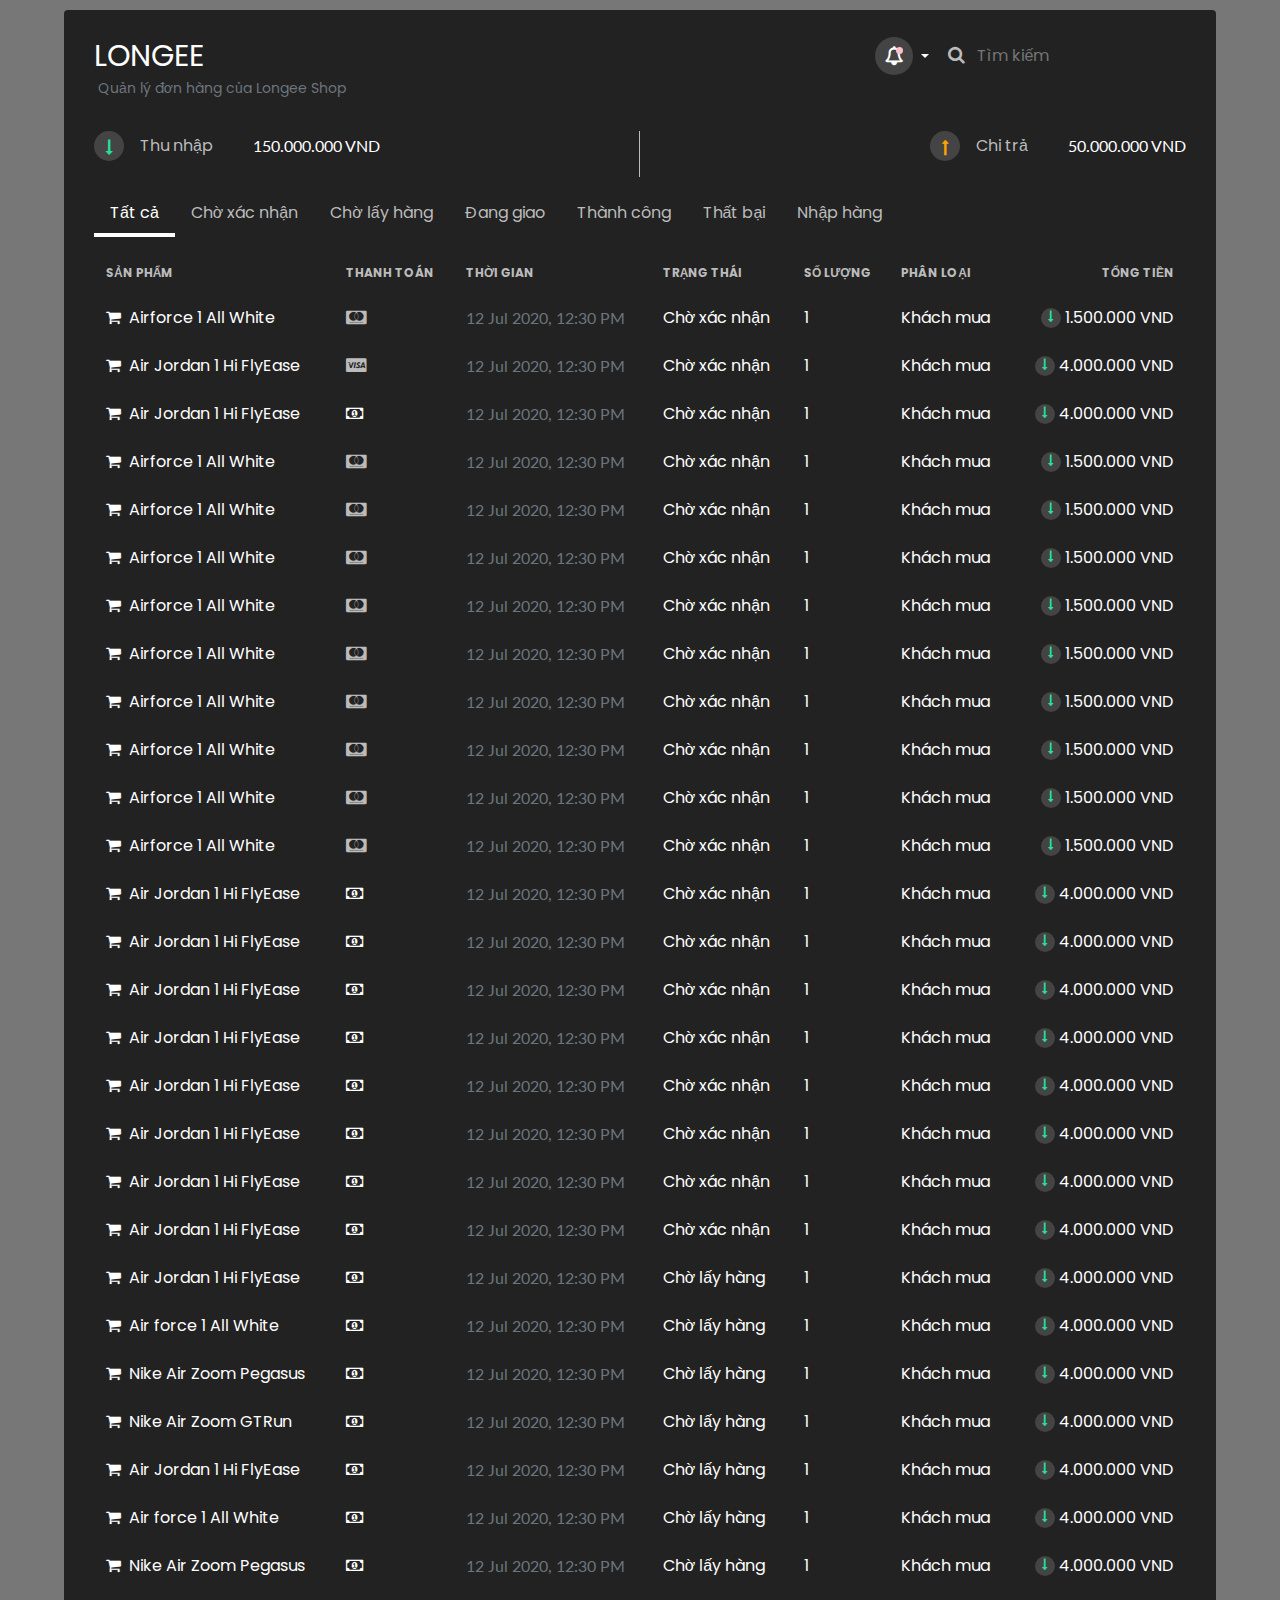
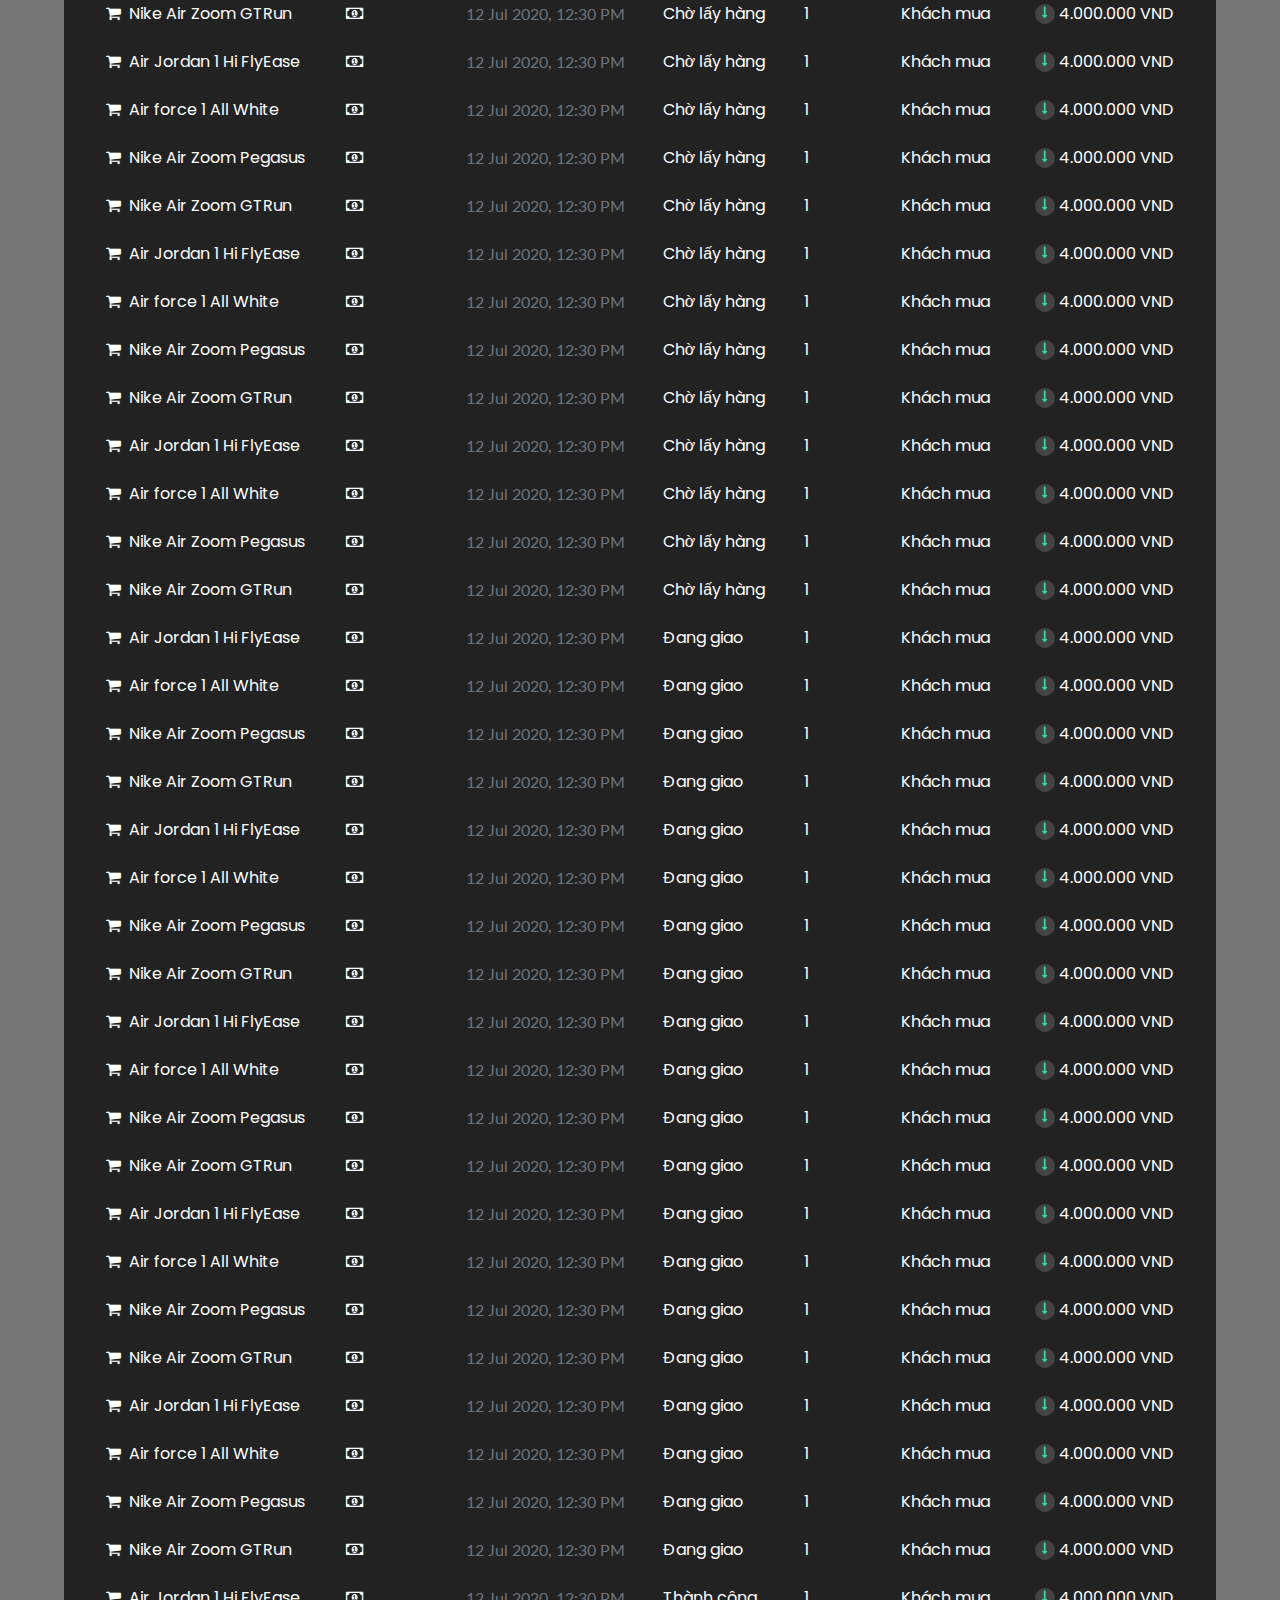
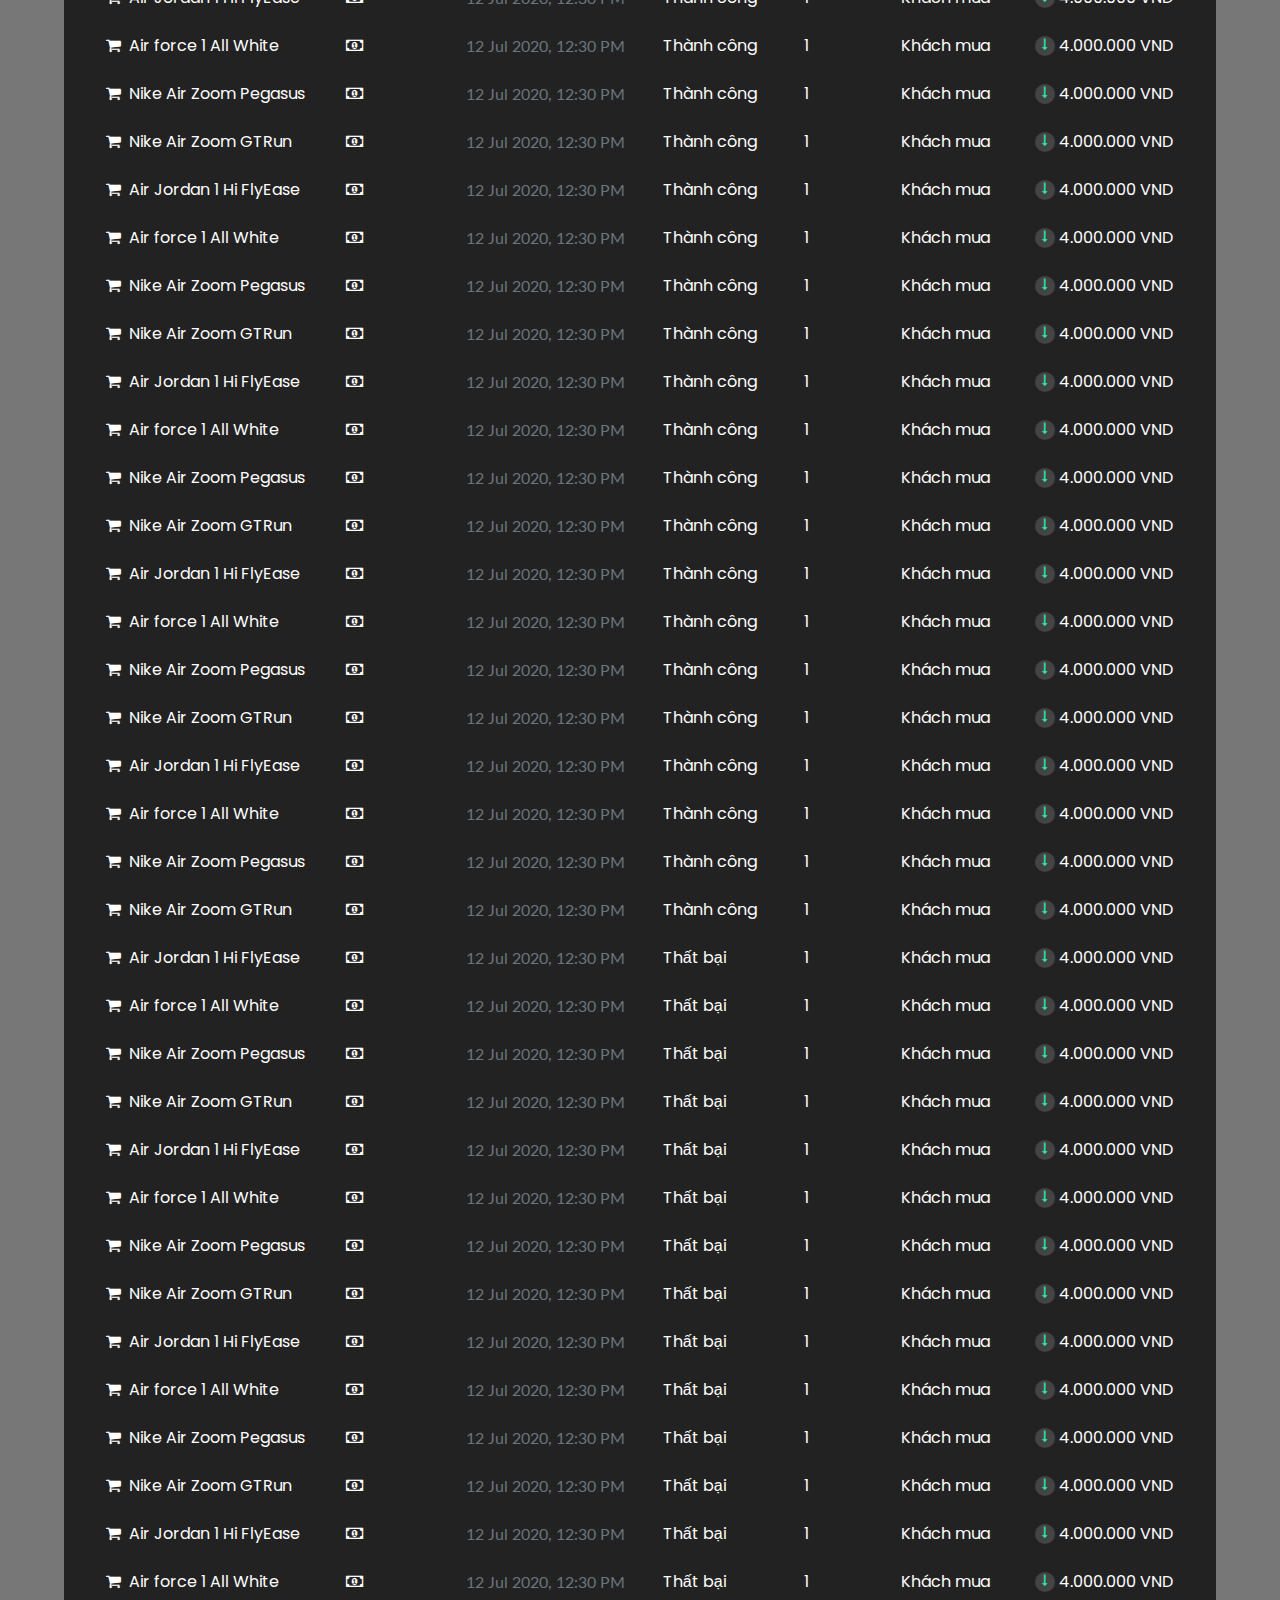
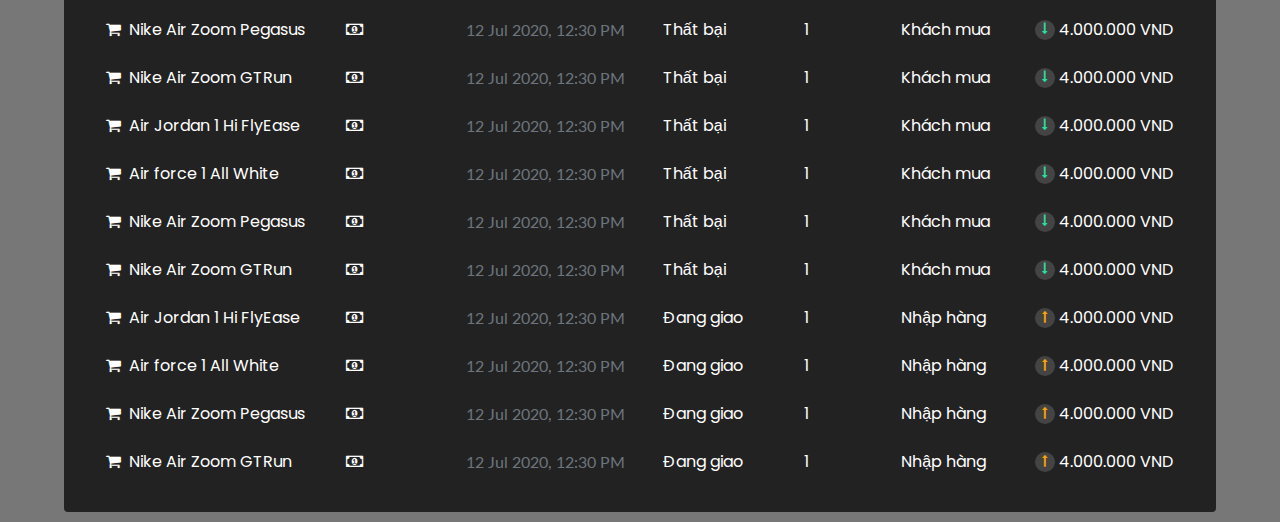
==== commit d6e405c6: "update" ====
--- a/index.html
+++ b/index.html
@@ -53,14 +53,14 @@
         <div class="d-flex justify-content-start align-items-center">
           <p class="fa fa-long-arrow-down"></p>
           <p class="text mx-3">Thu nhập</p>
-          <p class="text-white ml-4 money">$9,758.23</p>
+          <p class="text-white ml-4 money">150.000.000 VND</p>
         </div>
       </div>
       <div class="col-md-6">
         <div class="d-flex justify-content-md-end align-items-center">
           <div class="fa fa-long-arrow-up"></div>
           <div class="text mx-3">Chi trả</div>
-          <div class="text-white ml-4 money">$961.23</div>
+          <div class="text-white ml-4 money">50.000.000 VND</div>
         </div>
       </div>
     </div>
--- a/style.css
+++ b/style.css
@@ -259,6 +259,10 @@
   background: #666 !important;
 }
 
+td:hover {
+  cursor: pointer;
+}
+
 @media (min-width: 768px) and (max-width: 991px) {
   .wrapper {
     margin: auto;
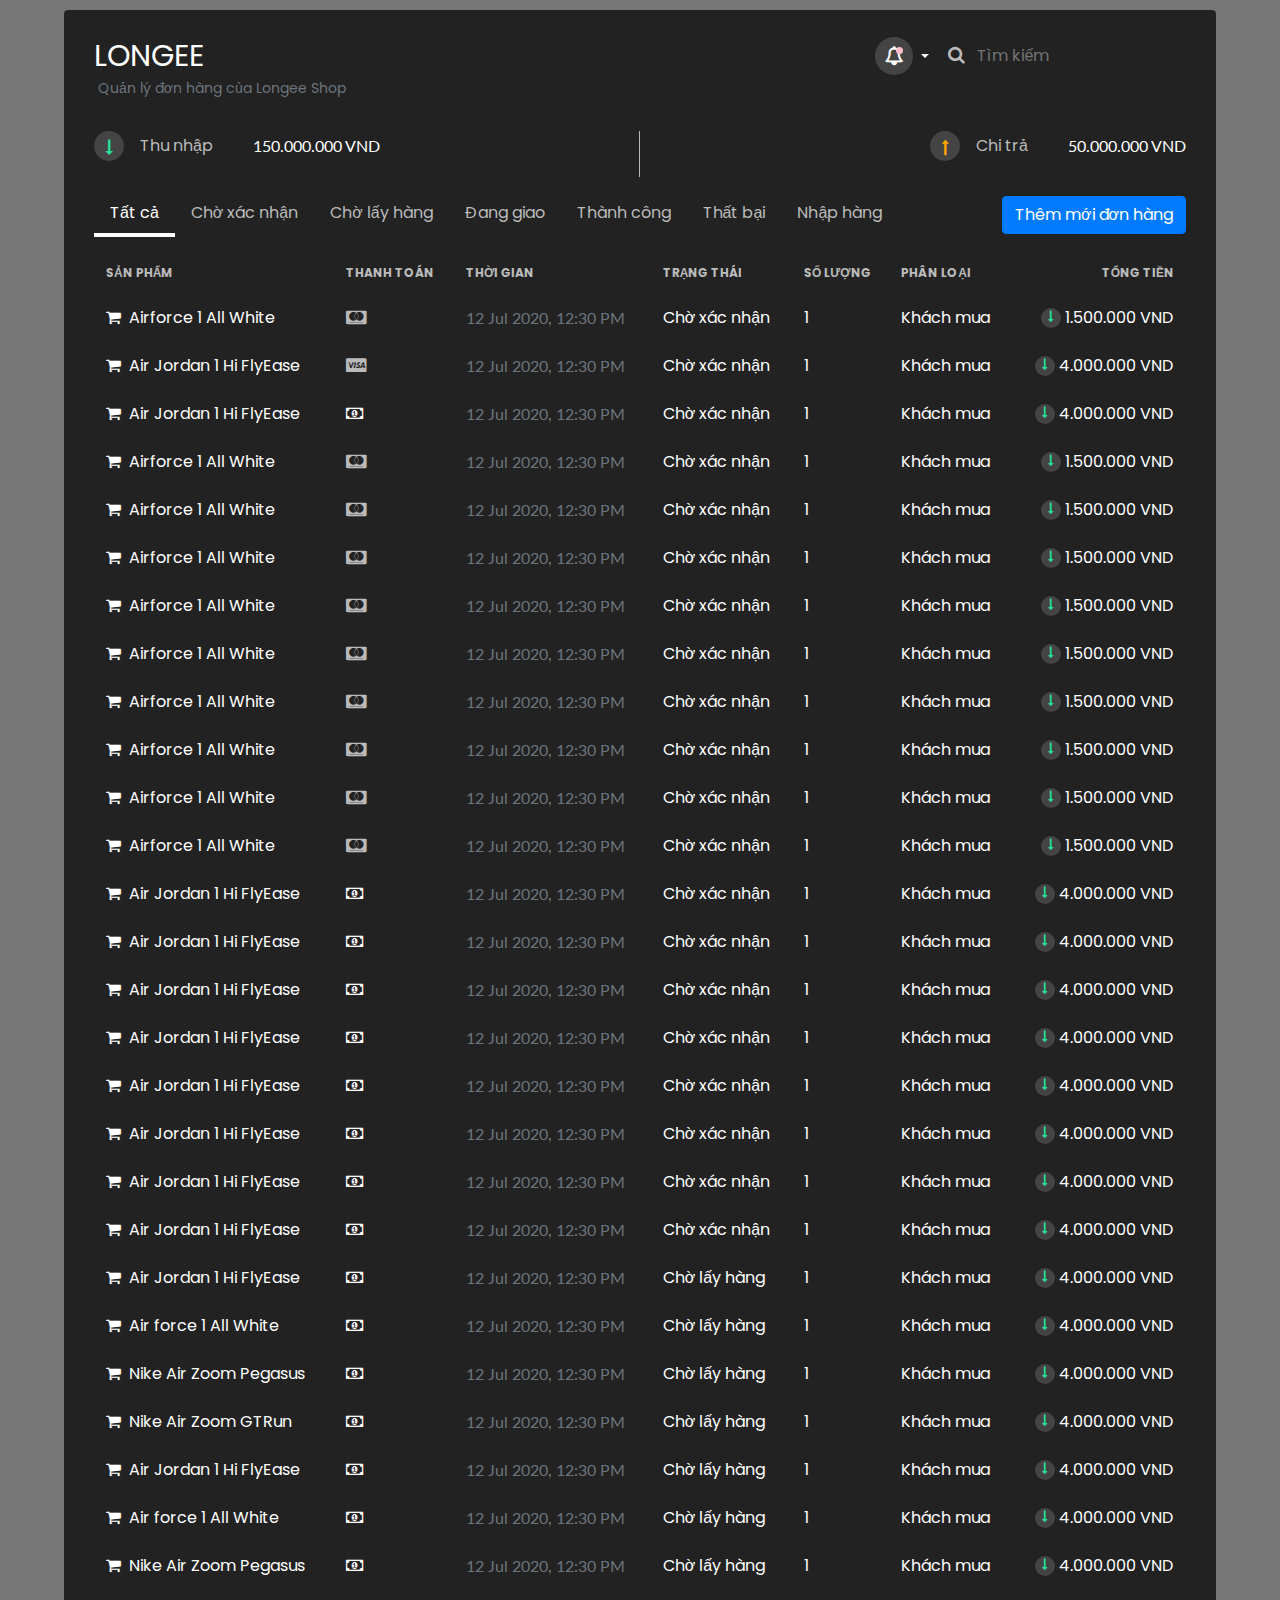
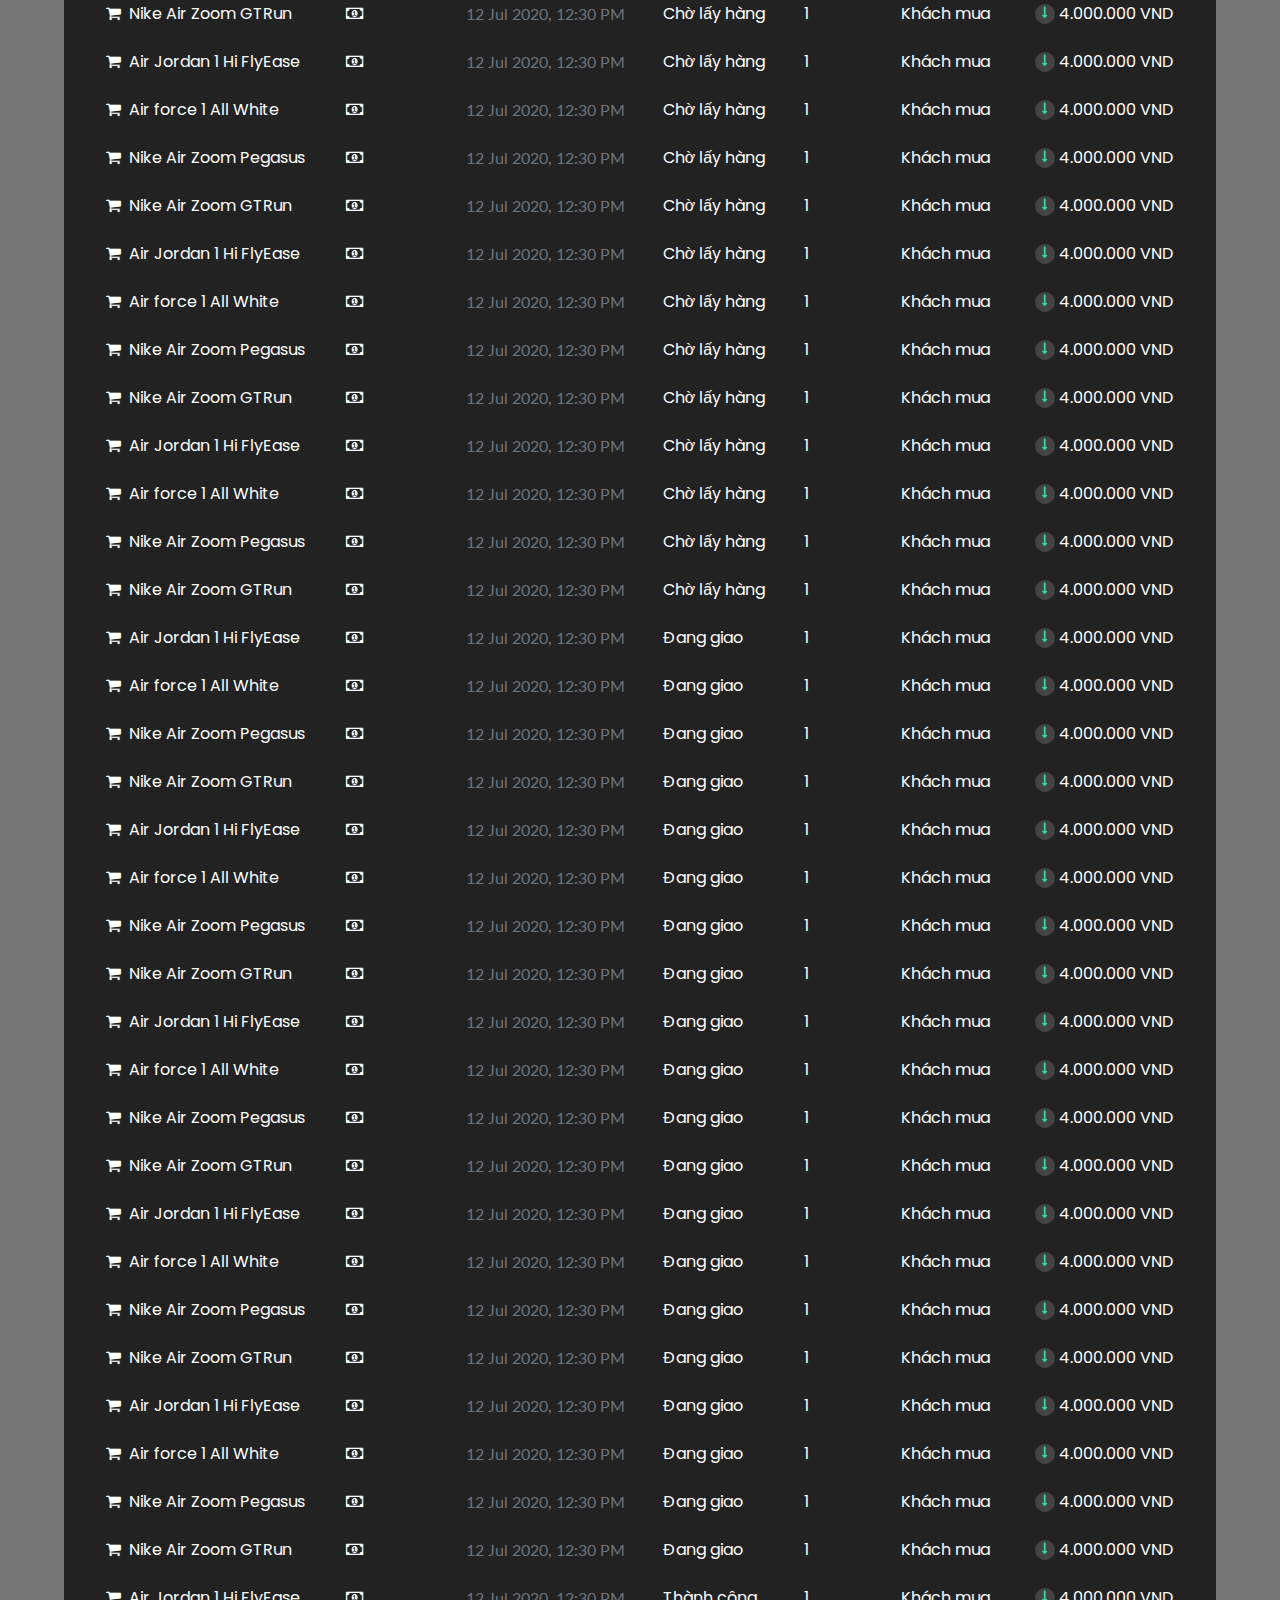
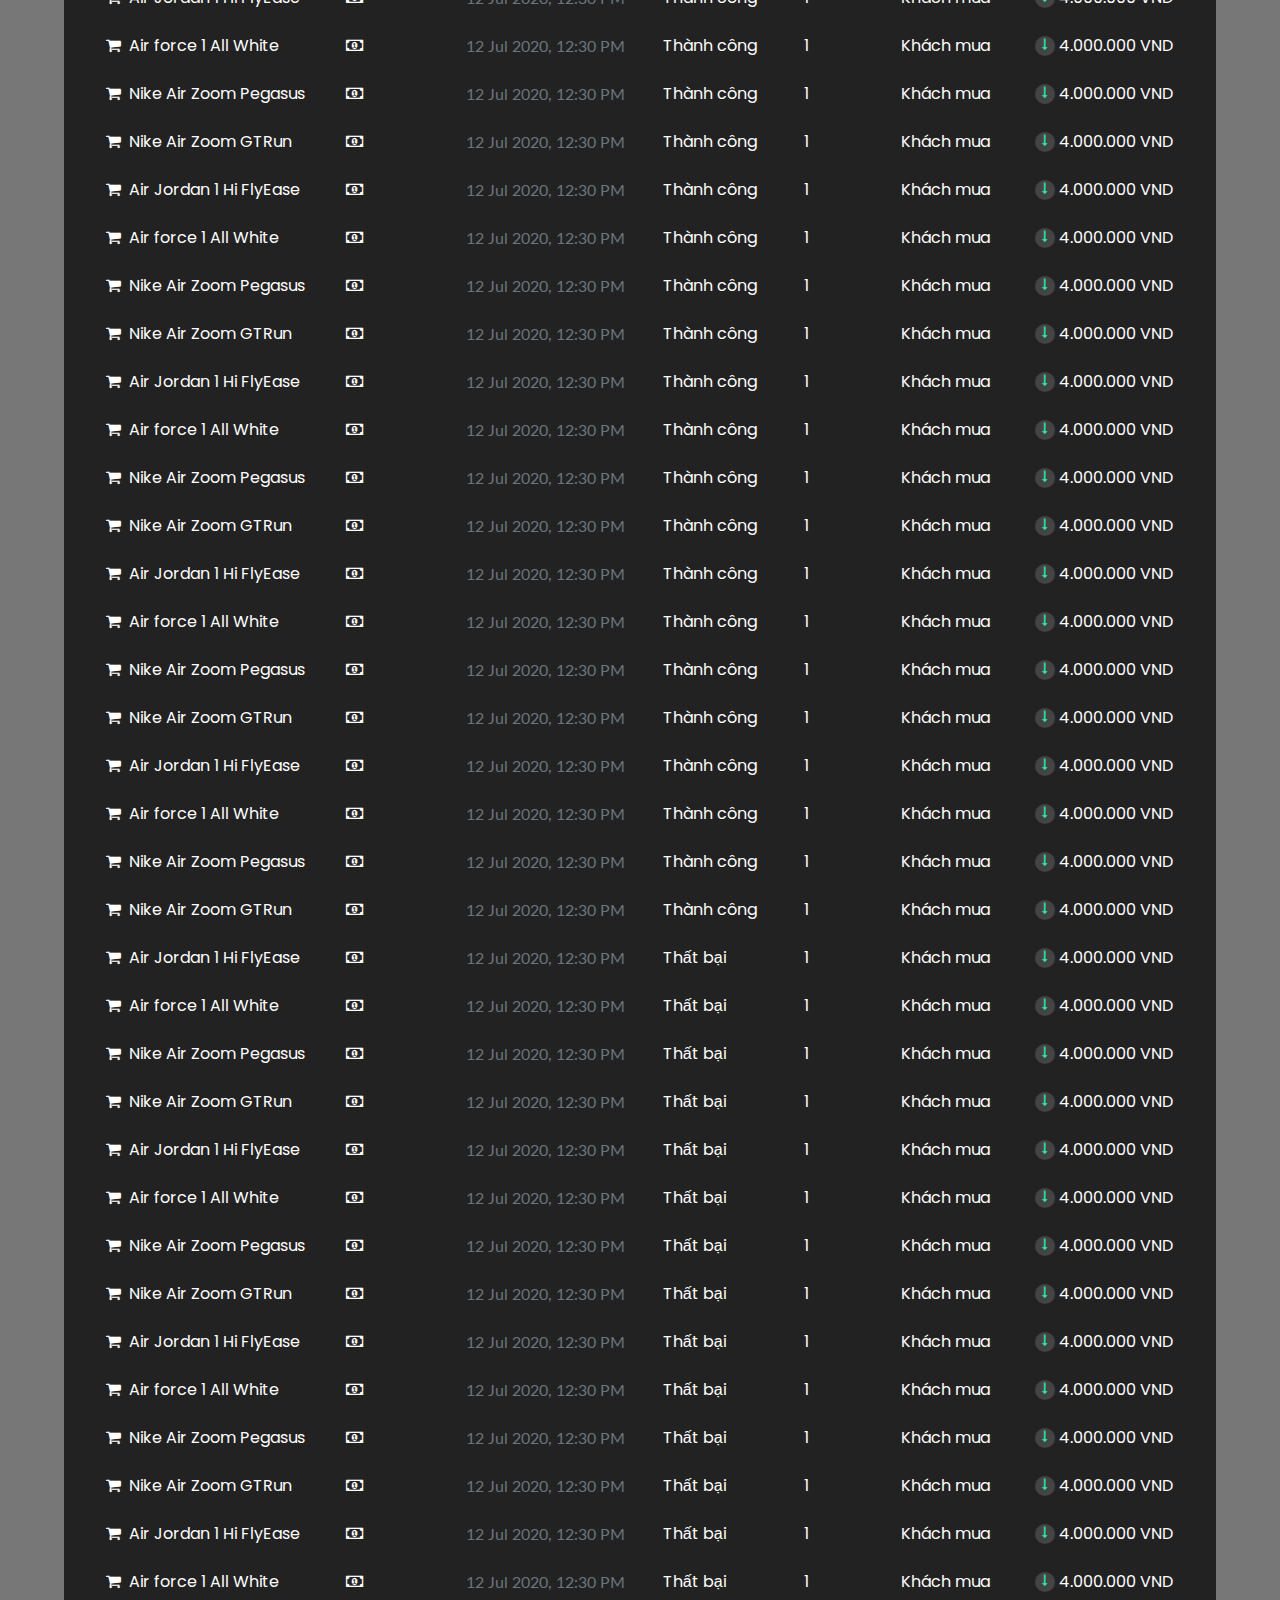
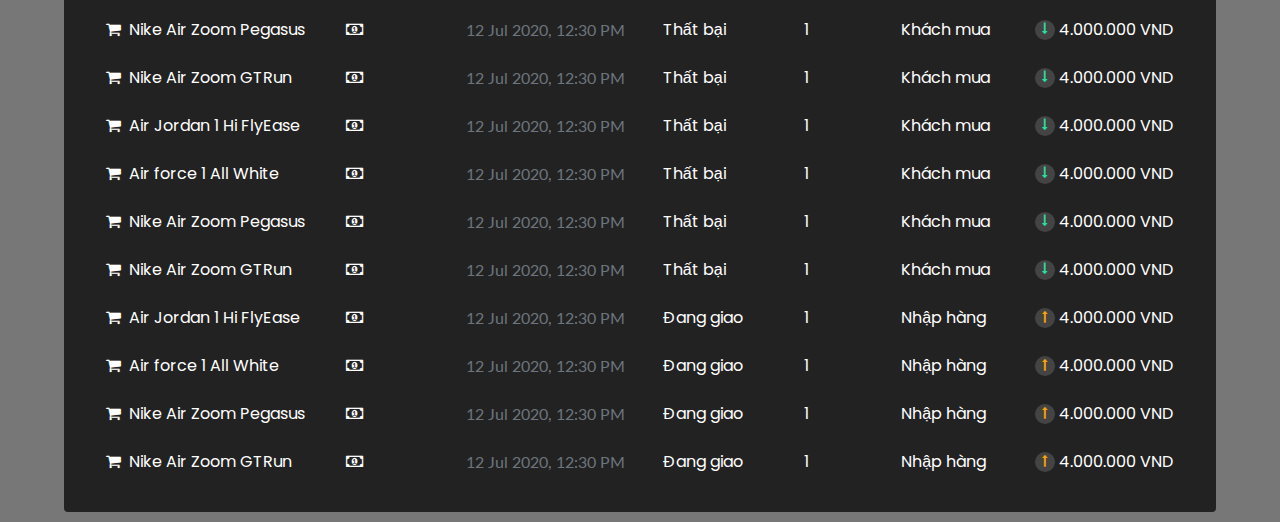
==== commit 49848333: "update" ====
--- a/index.html
+++ b/index.html
@@ -2,2495 +2,2722 @@
 <html lang="en">
 
 <head>
-  <meta charset="UTF-8">
-  <meta http-equiv="X-UA-Compatible" content="IE=edge">
-  <meta name="viewport" content="width=device-width, initial-scale=1.0">
-  <title>Quản lí đơn hàng</title>
-  <link rel="stylesheet" type="text/css" href="https://cdn.datatables.net/1.11.3/css/jquery.dataTables.css">
-  <link rel="stylesheet" href="https://stackpath.bootstrapcdn.com/bootstrap/4.4.1/css/bootstrap.min.css" />
-  <link rel="stylesheet" href="https://cdnjs.cloudflare.com/ajax/libs/font-awesome/4.7.0/css/font-awesome.min.css" />
-  <link rel="stylesheet" href="./style.css" />
-  <script src="https://cdnjs.cloudflare.com/ajax/libs/jquery/3.2.1/jquery.min.js"></script>
-  <script src="https://stackpath.bootstrapcdn.com/bootstrap/4.4.1/js/bootstrap.bundle.min.js"></script>
+    <meta charset="UTF-8">
+    <meta content="IE=edge" http-equiv="X-UA-Compatible">
+    <meta content="width=device-width, initial-scale=1.0" name="viewport">
+    <title>Quản lí đơn hàng</title>
+    <link href="https://cdn.datatables.net/1.11.3/css/jquery.dataTables.css" rel="stylesheet" type="text/css">
+    <link href="https://stackpath.bootstrapcdn.com/bootstrap/4.4.1/css/bootstrap.min.css" rel="stylesheet"/>
+    <link href="https://cdnjs.cloudflare.com/ajax/libs/font-awesome/4.7.0/css/font-awesome.min.css" rel="stylesheet"/>
+    <link href="./style.css" rel="stylesheet"/>
+    <script src="https://cdnjs.cloudflare.com/ajax/libs/jquery/3.2.1/jquery.min.js"></script>
+    <script src="https://stackpath.bootstrapcdn.com/bootstrap/4.4.1/js/bootstrap.bundle.min.js"></script>
 </head>
 
 <body>
-  <div class="wrapper rounded">
-    <nav class="navbar navbar-expand-lg navbar-dark dark d-lg-flex align-items-lg-start"> <a class="navbar-brand"
-        href="#">LONGEE <p class="text-muted pl-1">Quản lý đơn hàng của Longee Shop</p> </a> <button
-        class="navbar-toggler" type="button" data-toggle="collapse" data-target="#navbarNav" aria-controls="navbarNav"
-        aria-expanded="false" aria-label="Toggle navigation"> <span class="navbar-toggler-icon"></span> </button>
-      <div class="collapse navbar-collapse" id="navbarNav">
-        <ul class="navbar-nav ml-lg-auto">
-          <li class="nav-item">
-            <div class="dropdown show">
-              <a class="btn nav-link dropdown-toggle" role="button" id="dropdownNotification" data-toggle="dropdown"
-                aria-haspopup="true" aria-expanded="false" href="#"><span class="fa fa-bell-o font-weight-bold"></span>
-                <span class="notify">Notifications</span> </a>
-              <div class="dropdown-menu" aria-labelledby="dropdownNotification">
-                <a class="dropdown-item d-flex flex-column" href="#">
-                  <span>Air force 1 all white vừa hết hàng</span>
-                  <small class="text-muted">15/10/2021 15:00</small>
-                </a>
-                <a class="dropdown-item d-flex flex-column" href="#">
-                  <span>Lô Jordan 1 mới đã về kho</span>
-                  <small class="text-muted">15/10/2021 15:00</small>
-                </a>
-                <a class="dropdown-item d-flex flex-column" href="#">
-                  <span>Nike vừa gửi một hóa đơn</span>
-                  <small class="text-muted">15/10/2021 15:00</small>
-                </a>
-              </div>
-            </div>
-          </li>
-          <li class="nav-item "> <a href="#"><span class="fa fa-search"></span></a> <input type="search" class="dark"
-              placeholder="Tìm kiếm"> </li>
-        </ul>
-      </div>
+<div class="wrapper rounded">
+    <nav class="navbar navbar-expand-lg navbar-dark dark d-lg-flex align-items-lg-start"><a class="navbar-brand"
+                                                                                            href="index.html">LONGEE <p
+            class="text-muted pl-1">Quản lý đơn hàng của Longee Shop</p></a>
+        <button
+                aria-controls="navbarNav" aria-expanded="false" aria-label="Toggle navigation" class="navbar-toggler"
+                data-target="#navbarNav"
+                data-toggle="collapse" type="button"><span class="navbar-toggler-icon"></span></button>
+        <div class="collapse navbar-collapse" id="navbarNav">
+            <ul class="navbar-nav ml-lg-auto">
+                <li class="nav-item">
+                    <div class="dropdown show">
+                        <a aria-expanded="false" aria-haspopup="true" class="btn nav-link dropdown-toggle"
+                           data-toggle="dropdown"
+                           href="#" id="dropdownNotification" role="button"><span
+                                class="fa fa-bell-o font-weight-bold"></span>
+                            <span class="notify">Notifications</span> </a>
+                        <div aria-labelledby="dropdownNotification" class="dropdown-menu">
+                            <a class="dropdown-item d-flex flex-column" href="#">
+                                <span>Air force 1 all white vừa hết hàng</span>
+                                <small class="text-muted">15/10/2021 15:00</small>
+                            </a>
+                            <a class="dropdown-item d-flex flex-column" href="#">
+                                <span>Lô Jordan 1 mới đã về kho</span>
+                                <small class="text-muted">15/10/2021 15:00</small>
+                            </a>
+                            <a class="dropdown-item d-flex flex-column" href="#">
+                                <span>Nike vừa gửi một hóa đơn</span>
+                                <small class="text-muted">15/10/2021 15:00</small>
+                            </a>
+                        </div>
+                    </div>
+                </li>
+                <li class="nav-item ">
+                    <form action="search.html" method="GET">
+                        <a href="#"><span class="fa fa-search"></span></a> <input class="dark" name="name"
+                                                                                  placeholder="Tìm kiếm" type="search">
+                    </form>
+                </li>
+            </ul>
+        </div>
     </nav>
     <div class="row mt-2 pt-2">
-      <div class="col-md-6" id="income">
-        <div class="d-flex justify-content-start align-items-center">
-          <p class="fa fa-long-arrow-down"></p>
-          <p class="text mx-3">Thu nhập</p>
-          <p class="text-white ml-4 money">150.000.000 VND</p>
+        <div class="col-md-6" id="income">
+            <div class="d-flex justify-content-start align-items-center">
+                <p class="fa fa-long-arrow-down"></p>
+                <p class="text mx-3">Thu nhập</p>
+                <p class="text-white ml-4 money">150.000.000 VND</p>
+            </div>
         </div>
-      </div>
-      <div class="col-md-6">
-        <div class="d-flex justify-content-md-end align-items-center">
-          <div class="fa fa-long-arrow-up"></div>
-          <div class="text mx-3">Chi trả</div>
-          <div class="text-white ml-4 money">50.000.000 VND</div>
+        <div class="col-md-6">
+            <div class="d-flex justify-content-md-end align-items-center">
+                <div class="fa fa-long-arrow-up"></div>
+                <div class="text mx-3">Chi trả</div>
+                <div class="text-white ml-4 money">50.000.000 VND</div>
+            </div>
         </div>
-      </div>
     </div>
     <div class="d-flex justify-content-between align-items-center mt-3">
-      <ul class="nav nav-tabs w-75">
-        <li class="nav-item"> <a class="nav-link active" href="#" onclick="changeTab(event,'all')">Tất cả</a> </li>
-        <li class="nav-item"> <a class="nav-link" href="#" onclick="changeTab(event,'waiting')">Chờ xác nhận</a> </li>
-        <li class="nav-item"> <a class="nav-link" href="#" onclick="changeTab(event,'waiting2')">Chờ lấy hàng</a> </li>
-        <li class="nav-item"> <a class="nav-link" href="#" onclick="changeTab(event,'shipping')">Đang giao</a> </li>
-        <li class="nav-item"> <a class="nav-link" href="#" onclick="changeTab(event,'success')">Thành công</a> </li>
-        <li class="nav-item"> <a class="nav-link" href="#" onclick="changeTab(event,'failed')">Thất bại</a></li>
-        <li class="nav-item"> <a class="nav-link" href="#" onclick="changeTab(event,'import')">Nhập hàng</a></li>
-      </ul>
+        <ul class="nav nav-tabs w-75">
+            <li class="nav-item"><a class="nav-link active" href="#" onclick="changeTab(event,'all')">Tất cả</a></li>
+            <li class="nav-item"><a class="nav-link" href="#" onclick="changeTab(event,'waiting')">Chờ xác nhận</a></li>
+            <li class="nav-item"><a class="nav-link" href="#" onclick="changeTab(event,'waiting2')">Chờ lấy hàng</a>
+            </li>
+            <li class="nav-item"><a class="nav-link" href="#" onclick="changeTab(event,'shipping')">Đang giao</a></li>
+            <li class="nav-item"><a class="nav-link" href="#" onclick="changeTab(event,'success')">Thành công</a></li>
+            <li class="nav-item"><a class="nav-link" href="#" onclick="changeTab(event,'failed')">Thất bại</a></li>
+            <li class="nav-item"><a class="nav-link" href="#" onclick="changeTab(event,'import')">Nhập hàng</a></li>
+        </ul>
+        <a class="btn btn-primary" href="add_transaction.html">Thêm mới đơn hàng</a>
     </div>
-    <div id="transactionTables" class="table-responsive mt-3">
-      <div id="allWrapper" class="table-wrapper">
-        <table id="allTransactionsTable" class="table table-dark table-borderless">
-          <thead>
-            <tr>
-              <th scope="col">Sản phẩm</th>
-              <th scope="col">Thanh toán</th>
-              <th scope="col">Thời gian</th>
-              <th scope="col">Trạng thái</th>
-              <th scope="col">Số lượng</th>
-              <th scope="col">Phân loại</th>
-              <th scope="col" class="text-right">Tổng tiền</th>
-            </tr>
-          </thead>
-          <tbody>
-            <tr>
-              <td scope="row"> <span class="fa fa-shopping-cart mr-1"></span> Airforce 1 All White </td>
-              <td><span class="fa fa-cc-mastercard"></span></td>
-              <td class="text-muted">12 Jul 2020, 12:30 PM</td>
-              <td scope="row"> Chờ xác nhận </td>
-              <td scope="row">1</td>
-              <td scope="row">Khách mua</td>
-              <td class="d-flex justify-content-end align-items-center"> <span
-                  class="fa fa-long-arrow-down mr-1"></span>
-                1.500.000 VND </td>
-            </tr>
-            <tr>
-              <td scope="row"> <span class="fa fa-shopping-cart mr-1"></span> Air Jordan 1 Hi FlyEase </td>
-              <td><span class="fa fa-cc-visa"></span></td>
-              <td class="text-muted">12 Jul 2020, 12:30 PM</td>
-              <td scope="row"> Chờ xác nhận </td>
-              <td scope="row">1</td>
-              <td scope="row">Khách mua</td>
-              <td class="d-flex justify-content-end align-items-center"> <span
-                  class="fa fa-long-arrow-down mr-1"></span>
-                4.000.000 VND </td>
-            </tr>
-            <tr>
-              <td scope="row"> <span class="fa fa-shopping-cart mr-1"></span> Air Jordan 1 Hi FlyEase </td>
-              <td><span class="fa fa-money"></span></td>
-              <td class="text-muted">12 Jul 2020, 12:30 PM</td>
-              <td scope="row"> Chờ xác nhận </td>
-              <td scope="row">1</td>
-              <td scope="row">Khách mua</td>
-              <td class="d-flex justify-content-end align-items-center"> <span
-                  class="fa fa-long-arrow-down mr-1"></span>
-                4.000.000 VND </td>
-            </tr>
-            <tr>
-              <td scope="row"> <span class="fa fa-shopping-cart mr-1"></span> Airforce 1 All White </td>
-              <td><span class="fa fa-cc-mastercard"></span></td>
-              <td class="text-muted">12 Jul 2020, 12:30 PM</td>
-              <td scope="row"> Chờ xác nhận </td>
-              <td scope="row">1</td>
-              <td scope="row">Khách mua</td>
-              <td class="d-flex justify-content-end align-items-center"> <span
-                  class="fa fa-long-arrow-down mr-1"></span>
-                1.500.000 VND </td>
-            </tr>
-            <tr>
-              <td scope="row"> <span class="fa fa-shopping-cart mr-1"></span> Airforce 1 All White </td>
-              <td><span class="fa fa-cc-mastercard"></span></td>
-              <td class="text-muted">12 Jul 2020, 12:30 PM</td>
-              <td scope="row"> Chờ xác nhận </td>
-              <td scope="row">1</td>
-              <td scope="row">Khách mua</td>
-              <td class="d-flex justify-content-end align-items-center"> <span
-                  class="fa fa-long-arrow-down mr-1"></span>
-                1.500.000 VND </td>
-            </tr>
-            <tr>
-              <td scope="row"> <span class="fa fa-shopping-cart mr-1"></span> Airforce 1 All White </td>
-              <td><span class="fa fa-cc-mastercard"></span></td>
-              <td class="text-muted">12 Jul 2020, 12:30 PM</td>
-              <td scope="row"> Chờ xác nhận </td>
-              <td scope="row">1</td>
-              <td scope="row">Khách mua</td>
-              <td class="d-flex justify-content-end align-items-center"> <span
-                  class="fa fa-long-arrow-down mr-1"></span>
-                1.500.000 VND </td>
-            </tr>
-            <tr>
-              <td scope="row"> <span class="fa fa-shopping-cart mr-1"></span> Airforce 1 All White </td>
-              <td><span class="fa fa-cc-mastercard"></span></td>
-              <td class="text-muted">12 Jul 2020, 12:30 PM</td>
-              <td scope="row"> Chờ xác nhận </td>
-              <td scope="row">1</td>
-              <td scope="row">Khách mua</td>
-              <td class="d-flex justify-content-end align-items-center"> <span
-                  class="fa fa-long-arrow-down mr-1"></span>
-                1.500.000 VND </td>
-            </tr>
-            <tr>
-              <td scope="row"> <span class="fa fa-shopping-cart mr-1"></span> Airforce 1 All White </td>
-              <td><span class="fa fa-cc-mastercard"></span></td>
-              <td class="text-muted">12 Jul 2020, 12:30 PM</td>
-              <td scope="row"> Chờ xác nhận </td>
-              <td scope="row">1</td>
-              <td scope="row">Khách mua</td>
-              <td class="d-flex justify-content-end align-items-center"> <span
-                  class="fa fa-long-arrow-down mr-1"></span>
-                1.500.000 VND </td>
-            </tr>
-            <tr>
-              <td scope="row"> <span class="fa fa-shopping-cart mr-1"></span> Airforce 1 All White </td>
-              <td><span class="fa fa-cc-mastercard"></span></td>
-              <td class="text-muted">12 Jul 2020, 12:30 PM</td>
-              <td scope="row"> Chờ xác nhận </td>
-              <td scope="row">1</td>
-              <td scope="row">Khách mua</td>
-              <td class="d-flex justify-content-end align-items-center"> <span
-                  class="fa fa-long-arrow-down mr-1"></span>
-                1.500.000 VND </td>
-            </tr>
-            <tr>
-              <td scope="row"> <span class="fa fa-shopping-cart mr-1"></span> Airforce 1 All White </td>
-              <td><span class="fa fa-cc-mastercard"></span></td>
-              <td class="text-muted">12 Jul 2020, 12:30 PM</td>
-              <td scope="row"> Chờ xác nhận </td>
-              <td scope="row">1</td>
-              <td scope="row">Khách mua</td>
-              <td class="d-flex justify-content-end align-items-center"> <span
-                  class="fa fa-long-arrow-down mr-1"></span>
-                1.500.000 VND </td>
-            </tr>
-            <tr>
-              <td scope="row"> <span class="fa fa-shopping-cart mr-1"></span> Airforce 1 All White </td>
-              <td><span class="fa fa-cc-mastercard"></span></td>
-              <td class="text-muted">12 Jul 2020, 12:30 PM</td>
-              <td scope="row"> Chờ xác nhận </td>
-              <td scope="row">1</td>
-              <td scope="row">Khách mua</td>
-              <td class="d-flex justify-content-end align-items-center"> <span
-                  class="fa fa-long-arrow-down mr-1"></span>
-                1.500.000 VND </td>
-            </tr>
-            <tr>
-              <td scope="row"> <span class="fa fa-shopping-cart mr-1"></span> Airforce 1 All White </td>
-              <td><span class="fa fa-cc-mastercard"></span></td>
-              <td class="text-muted">12 Jul 2020, 12:30 PM</td>
-              <td scope="row"> Chờ xác nhận </td>
-              <td scope="row">1</td>
-              <td scope="row">Khách mua</td>
-              <td class="d-flex justify-content-end align-items-center"> <span
-                  class="fa fa-long-arrow-down mr-1"></span>
-                1.500.000 VND </td>
-            </tr>
-            <tr>
-              <td scope="row"> <span class="fa fa-shopping-cart mr-1"></span> Air Jordan 1 Hi FlyEase </td>
-              <td><span class="fa fa-money"></span></td>
-              <td class="text-muted">12 Jul 2020, 12:30 PM</td>
-              <td scope="row"> Chờ xác nhận </td>
-              <td scope="row">1</td>
-              <td scope="row">Khách mua</td>
-              <td class="d-flex justify-content-end align-items-center"> <span
-                  class="fa fa-long-arrow-down mr-1"></span>
-                4.000.000 VND </td>
-            </tr>
-            <tr>
-              <td scope="row"> <span class="fa fa-shopping-cart mr-1"></span> Air Jordan 1 Hi FlyEase </td>
-              <td><span class="fa fa-money"></span></td>
-              <td class="text-muted">12 Jul 2020, 12:30 PM</td>
-              <td scope="row"> Chờ xác nhận </td>
-              <td scope="row">1</td>
-              <td scope="row">Khách mua</td>
-              <td class="d-flex justify-content-end align-items-center"> <span
-                  class="fa fa-long-arrow-down mr-1"></span>
-                4.000.000 VND </td>
-            </tr>
-            <tr>
-              <td scope="row"> <span class="fa fa-shopping-cart mr-1"></span> Air Jordan 1 Hi FlyEase </td>
-              <td><span class="fa fa-money"></span></td>
-              <td class="text-muted">12 Jul 2020, 12:30 PM</td>
-              <td scope="row"> Chờ xác nhận </td>
-              <td scope="row">1</td>
-              <td scope="row">Khách mua</td>
-              <td class="d-flex justify-content-end align-items-center"> <span
-                  class="fa fa-long-arrow-down mr-1"></span>
-                4.000.000 VND </td>
-            </tr>
-            <tr>
-              <td scope="row"> <span class="fa fa-shopping-cart mr-1"></span> Air Jordan 1 Hi FlyEase </td>
-              <td><span class="fa fa-money"></span></td>
-              <td class="text-muted">12 Jul 2020, 12:30 PM</td>
-              <td scope="row"> Chờ xác nhận </td>
-              <td scope="row">1</td>
-              <td scope="row">Khách mua</td>
-              <td class="d-flex justify-content-end align-items-center"> <span
-                  class="fa fa-long-arrow-down mr-1"></span>
-                4.000.000 VND </td>
-            </tr>
-            <tr>
-              <td scope="row"> <span class="fa fa-shopping-cart mr-1"></span> Air Jordan 1 Hi FlyEase </td>
-              <td><span class="fa fa-money"></span></td>
-              <td class="text-muted">12 Jul 2020, 12:30 PM</td>
-              <td scope="row"> Chờ xác nhận </td>
-              <td scope="row">1</td>
-              <td scope="row">Khách mua</td>
-              <td class="d-flex justify-content-end align-items-center"> <span
-                  class="fa fa-long-arrow-down mr-1"></span>
-                4.000.000 VND </td>
-            </tr>
-            <tr>
-              <td scope="row"> <span class="fa fa-shopping-cart mr-1"></span> Air Jordan 1 Hi FlyEase </td>
-              <td><span class="fa fa-money"></span></td>
-              <td class="text-muted">12 Jul 2020, 12:30 PM</td>
-              <td scope="row"> Chờ xác nhận </td>
-              <td scope="row">1</td>
-              <td scope="row">Khách mua</td>
-              <td class="d-flex justify-content-end align-items-center"> <span
-                  class="fa fa-long-arrow-down mr-1"></span>
-                4.000.000 VND </td>
-            </tr>
-            <tr>
-              <td scope="row"> <span class="fa fa-shopping-cart mr-1"></span> Air Jordan 1 Hi FlyEase </td>
-              <td><span class="fa fa-money"></span></td>
-              <td class="text-muted">12 Jul 2020, 12:30 PM</td>
-              <td scope="row"> Chờ xác nhận </td>
-              <td scope="row">1</td>
-              <td scope="row">Khách mua</td>
-              <td class="d-flex justify-content-end align-items-center"> <span
-                  class="fa fa-long-arrow-down mr-1"></span>
-                4.000.000 VND </td>
-            </tr>
-            <tr>
-              <td scope="row"> <span class="fa fa-shopping-cart mr-1"></span> Air Jordan 1 Hi FlyEase </td>
-              <td><span class="fa fa-money"></span></td>
-              <td class="text-muted">12 Jul 2020, 12:30 PM</td>
-              <td scope="row"> Chờ xác nhận </td>
-              <td scope="row">1</td>
-              <td scope="row">Khách mua</td>
-              <td class="d-flex justify-content-end align-items-center"> <span
-                  class="fa fa-long-arrow-down mr-1"></span>
-                4.000.000 VND </td>
-            </tr>
-            <tr>
-              <td scope="row"> <span class="fa fa-shopping-cart mr-1"></span> Air Jordan 1 Hi FlyEase </td>
-              <td><span class="fa fa-money"></span></td>
-              <td class="text-muted">12 Jul 2020, 12:30 PM</td>
-              <td scope="row"> Chờ lấy hàng </td>
-              <td scope="row">1</td>
-              <td scope="row">Khách mua</td>
-              <td class="d-flex justify-content-end align-items-center"> <span
-                  class="fa fa-long-arrow-down mr-1"></span>
-                4.000.000 VND </td>
-            </tr>
-            <tr>
-              <td scope="row"> <span class="fa fa-shopping-cart mr-1"></span> Air force 1 All White </td>
-              <td><span class="fa fa-money"></span></td>
-              <td class="text-muted">12 Jul 2020, 12:30 PM</td>
-              <td scope="row"> Chờ lấy hàng </td>
-              <td scope="row">1</td>
-              <td scope="row">Khách mua</td>
-              <td class="d-flex justify-content-end align-items-center"> <span
-                  class="fa fa-long-arrow-down mr-1"></span>
-                4.000.000 VND </td>
-            </tr>
-            <tr>
-              <td scope="row"> <span class="fa fa-shopping-cart mr-1"></span> Nike Air Zoom Pegasus </td>
-              <td><span class="fa fa-money"></span></td>
-              <td class="text-muted">12 Jul 2020, 12:30 PM</td>
-              <td scope="row"> Chờ lấy hàng </td>
-              <td scope="row">1</td>
-              <td scope="row">Khách mua</td>
-              <td class="d-flex justify-content-end align-items-center"> <span
-                  class="fa fa-long-arrow-down mr-1"></span>
-                4.000.000 VND </td>
-            </tr>
-            <tr>
-              <td scope="row"> <span class="fa fa-shopping-cart mr-1"></span> Nike Air Zoom GTRun </td>
-              <td><span class="fa fa-money"></span></td>
-              <td class="text-muted">12 Jul 2020, 12:30 PM</td>
-              <td scope="row"> Chờ lấy hàng </td>
-              <td scope="row">1</td>
-              <td scope="row">Khách mua</td>
-              <td class="d-flex justify-content-end align-items-center"> <span
-                  class="fa fa-long-arrow-down mr-1"></span>
-                4.000.000 VND </td>
-            </tr>
-            <tr>
-              <td scope="row"> <span class="fa fa-shopping-cart mr-1"></span> Air Jordan 1 Hi FlyEase </td>
-              <td><span class="fa fa-money"></span></td>
-              <td class="text-muted">12 Jul 2020, 12:30 PM</td>
-              <td scope="row"> Chờ lấy hàng </td>
-              <td scope="row">1</td>
-              <td scope="row">Khách mua</td>
-              <td class="d-flex justify-content-end align-items-center"> <span
-                  class="fa fa-long-arrow-down mr-1"></span>
-                4.000.000 VND </td>
-            </tr>
-            <tr>
-              <td scope="row"> <span class="fa fa-shopping-cart mr-1"></span> Air force 1 All White </td>
-              <td><span class="fa fa-money"></span></td>
-              <td class="text-muted">12 Jul 2020, 12:30 PM</td>
-              <td scope="row"> Chờ lấy hàng </td>
-              <td scope="row">1</td>
-              <td scope="row">Khách mua</td>
-              <td class="d-flex justify-content-end align-items-center"> <span
-                  class="fa fa-long-arrow-down mr-1"></span>
-                4.000.000 VND </td>
-            </tr>
-            <tr>
-              <td scope="row"> <span class="fa fa-shopping-cart mr-1"></span> Nike Air Zoom Pegasus </td>
-              <td><span class="fa fa-money"></span></td>
-              <td class="text-muted">12 Jul 2020, 12:30 PM</td>
-              <td scope="row"> Chờ lấy hàng </td>
-              <td scope="row">1</td>
-              <td scope="row">Khách mua</td>
-              <td class="d-flex justify-content-end align-items-center"> <span
-                  class="fa fa-long-arrow-down mr-1"></span>
-                4.000.000 VND </td>
-            </tr>
-            <tr>
-              <td scope="row"> <span class="fa fa-shopping-cart mr-1"></span> Nike Air Zoom GTRun </td>
-              <td><span class="fa fa-money"></span></td>
-              <td class="text-muted">12 Jul 2020, 12:30 PM</td>
-              <td scope="row"> Chờ lấy hàng </td>
-              <td scope="row">1</td>
-              <td scope="row">Khách mua</td>
-              <td class="d-flex justify-content-end align-items-center"> <span
-                  class="fa fa-long-arrow-down mr-1"></span>
-                4.000.000 VND </td>
-            </tr>
-            <tr>
-              <td scope="row"> <span class="fa fa-shopping-cart mr-1"></span> Air Jordan 1 Hi FlyEase </td>
-              <td><span class="fa fa-money"></span></td>
-              <td class="text-muted">12 Jul 2020, 12:30 PM</td>
-              <td scope="row"> Chờ lấy hàng </td>
-              <td scope="row">1</td>
-              <td scope="row">Khách mua</td>
-              <td class="d-flex justify-content-end align-items-center"> <span
-                  class="fa fa-long-arrow-down mr-1"></span>
-                4.000.000 VND </td>
-            </tr>
-            <tr>
-              <td scope="row"> <span class="fa fa-shopping-cart mr-1"></span> Air force 1 All White </td>
-              <td><span class="fa fa-money"></span></td>
-              <td class="text-muted">12 Jul 2020, 12:30 PM</td>
-              <td scope="row"> Chờ lấy hàng </td>
-              <td scope="row">1</td>
-              <td scope="row">Khách mua</td>
-              <td class="d-flex justify-content-end align-items-center"> <span
-                  class="fa fa-long-arrow-down mr-1"></span>
-                4.000.000 VND </td>
-            </tr>
-            <tr>
-              <td scope="row"> <span class="fa fa-shopping-cart mr-1"></span> Nike Air Zoom Pegasus </td>
-              <td><span class="fa fa-money"></span></td>
-              <td class="text-muted">12 Jul 2020, 12:30 PM</td>
-              <td scope="row"> Chờ lấy hàng </td>
-              <td scope="row">1</td>
-              <td scope="row">Khách mua</td>
-              <td class="d-flex justify-content-end align-items-center"> <span
-                  class="fa fa-long-arrow-down mr-1"></span>
-                4.000.000 VND </td>
-            </tr>
-            <tr>
-              <td scope="row"> <span class="fa fa-shopping-cart mr-1"></span> Nike Air Zoom GTRun </td>
-              <td><span class="fa fa-money"></span></td>
-              <td class="text-muted">12 Jul 2020, 12:30 PM</td>
-              <td scope="row"> Chờ lấy hàng </td>
-              <td scope="row">1</td>
-              <td scope="row">Khách mua</td>
-              <td class="d-flex justify-content-end align-items-center"> <span
-                  class="fa fa-long-arrow-down mr-1"></span>
-                4.000.000 VND </td>
-            </tr>
-            <tr>
-              <td scope="row"> <span class="fa fa-shopping-cart mr-1"></span> Air Jordan 1 Hi FlyEase </td>
-              <td><span class="fa fa-money"></span></td>
-              <td class="text-muted">12 Jul 2020, 12:30 PM</td>
-              <td scope="row"> Chờ lấy hàng </td>
-              <td scope="row">1</td>
-              <td scope="row">Khách mua</td>
-              <td class="d-flex justify-content-end align-items-center"> <span
-                  class="fa fa-long-arrow-down mr-1"></span>
-                4.000.000 VND </td>
-            </tr>
-            <tr>
-              <td scope="row"> <span class="fa fa-shopping-cart mr-1"></span> Air force 1 All White </td>
-              <td><span class="fa fa-money"></span></td>
-              <td class="text-muted">12 Jul 2020, 12:30 PM</td>
-              <td scope="row"> Chờ lấy hàng </td>
-              <td scope="row">1</td>
-              <td scope="row">Khách mua</td>
-              <td class="d-flex justify-content-end align-items-center"> <span
-                  class="fa fa-long-arrow-down mr-1"></span>
-                4.000.000 VND </td>
-            </tr>
-            <tr>
-              <td scope="row"> <span class="fa fa-shopping-cart mr-1"></span> Nike Air Zoom Pegasus </td>
-              <td><span class="fa fa-money"></span></td>
-              <td class="text-muted">12 Jul 2020, 12:30 PM</td>
-              <td scope="row"> Chờ lấy hàng </td>
-              <td scope="row">1</td>
-              <td scope="row">Khách mua</td>
-              <td class="d-flex justify-content-end align-items-center"> <span
-                  class="fa fa-long-arrow-down mr-1"></span>
-                4.000.000 VND </td>
-            </tr>
-            <tr>
-              <td scope="row"> <span class="fa fa-shopping-cart mr-1"></span> Nike Air Zoom GTRun </td>
-              <td><span class="fa fa-money"></span></td>
-              <td class="text-muted">12 Jul 2020, 12:30 PM</td>
-              <td scope="row"> Chờ lấy hàng </td>
-              <td scope="row">1</td>
-              <td scope="row">Khách mua</td>
-              <td class="d-flex justify-content-end align-items-center"> <span
-                  class="fa fa-long-arrow-down mr-1"></span>
-                4.000.000 VND </td>
-            </tr>
-            <tr>
-              <td scope="row"> <span class="fa fa-shopping-cart mr-1"></span> Air Jordan 1 Hi FlyEase </td>
-              <td><span class="fa fa-money"></span></td>
-              <td class="text-muted">12 Jul 2020, 12:30 PM</td>
-              <td scope="row"> Chờ lấy hàng </td>
-              <td scope="row">1</td>
-              <td scope="row">Khách mua</td>
-              <td class="d-flex justify-content-end align-items-center"> <span
-                  class="fa fa-long-arrow-down mr-1"></span>
-                4.000.000 VND </td>
-            </tr>
-            <tr>
-              <td scope="row"> <span class="fa fa-shopping-cart mr-1"></span> Air force 1 All White </td>
-              <td><span class="fa fa-money"></span></td>
-              <td class="text-muted">12 Jul 2020, 12:30 PM</td>
-              <td scope="row"> Chờ lấy hàng </td>
-              <td scope="row">1</td>
-              <td scope="row">Khách mua</td>
-              <td class="d-flex justify-content-end align-items-center"> <span
-                  class="fa fa-long-arrow-down mr-1"></span>
-                4.000.000 VND </td>
-            </tr>
-            <tr>
-              <td scope="row"> <span class="fa fa-shopping-cart mr-1"></span> Nike Air Zoom Pegasus </td>
-              <td><span class="fa fa-money"></span></td>
-              <td class="text-muted">12 Jul 2020, 12:30 PM</td>
-              <td scope="row"> Chờ lấy hàng </td>
-              <td scope="row">1</td>
-              <td scope="row">Khách mua</td>
-              <td class="d-flex justify-content-end align-items-center"> <span
-                  class="fa fa-long-arrow-down mr-1"></span>
-                4.000.000 VND </td>
-            </tr>
-            <tr>
-              <td scope="row"> <span class="fa fa-shopping-cart mr-1"></span> Nike Air Zoom GTRun </td>
-              <td><span class="fa fa-money"></span></td>
-              <td class="text-muted">12 Jul 2020, 12:30 PM</td>
-              <td scope="row"> Chờ lấy hàng </td>
-              <td scope="row">1</td>
-              <td scope="row">Khách mua</td>
-              <td class="d-flex justify-content-end align-items-center"> <span
-                  class="fa fa-long-arrow-down mr-1"></span>
-                4.000.000 VND </td>
-            </tr>
+    <div class="table-responsive mt-3" id="transactionTables">
+        <div class="table-wrapper" id="allWrapper">
+            <table class="table table-dark table-borderless" id="allTransactionsTable">
+                <thead>
+                <tr>
+                    <th scope="col">Sản phẩm</th>
+                    <th scope="col">Thanh toán</th>
+                    <th scope="col">Thời gian</th>
+                    <th scope="col">Trạng thái</th>
+                    <th scope="col">Số lượng</th>
+                    <th scope="col">Phân loại</th>
+                    <th class="text-right" scope="col">Tổng tiền</th>
+                </tr>
+                </thead>
+                <tbody>
+                <tr>
+                    <td scope="row"><span class="fa fa-shopping-cart mr-1"></span> Airforce 1 All White</td>
+                    <td><span class="fa fa-cc-mastercard"></span></td>
+                    <td class="text-muted">12 Jul 2020, 12:30 PM</td>
+                    <td scope="row"> Chờ xác nhận</td>
+                    <td scope="row">1</td>
+                    <td scope="row">Khách mua</td>
+                    <td class="d-flex justify-content-end align-items-center"> <span
+                            class="fa fa-long-arrow-down mr-1"></span>
+                        1.500.000 VND
+                    </td>
+                </tr>
+                <tr>
+                    <td scope="row"><span class="fa fa-shopping-cart mr-1"></span> Air Jordan 1 Hi FlyEase</td>
+                    <td><span class="fa fa-cc-visa"></span></td>
+                    <td class="text-muted">12 Jul 2020, 12:30 PM</td>
+                    <td scope="row"> Chờ xác nhận</td>
+                    <td scope="row">1</td>
+                    <td scope="row">Khách mua</td>
+                    <td class="d-flex justify-content-end align-items-center"> <span
+                            class="fa fa-long-arrow-down mr-1"></span>
+                        4.000.000 VND
+                    </td>
+                </tr>
+                <tr>
+                    <td scope="row"><span class="fa fa-shopping-cart mr-1"></span> Air Jordan 1 Hi FlyEase</td>
+                    <td><span class="fa fa-money"></span></td>
+                    <td class="text-muted">12 Jul 2020, 12:30 PM</td>
+                    <td scope="row"> Chờ xác nhận</td>
+                    <td scope="row">1</td>
+                    <td scope="row">Khách mua</td>
+                    <td class="d-flex justify-content-end align-items-center"> <span
+                            class="fa fa-long-arrow-down mr-1"></span>
+                        4.000.000 VND
+                    </td>
+                </tr>
+                <tr>
+                    <td scope="row"><span class="fa fa-shopping-cart mr-1"></span> Airforce 1 All White</td>
+                    <td><span class="fa fa-cc-mastercard"></span></td>
+                    <td class="text-muted">12 Jul 2020, 12:30 PM</td>
+                    <td scope="row"> Chờ xác nhận</td>
+                    <td scope="row">1</td>
+                    <td scope="row">Khách mua</td>
+                    <td class="d-flex justify-content-end align-items-center"> <span
+                            class="fa fa-long-arrow-down mr-1"></span>
+                        1.500.000 VND
+                    </td>
+                </tr>
+                <tr>
+                    <td scope="row"><span class="fa fa-shopping-cart mr-1"></span> Airforce 1 All White</td>
+                    <td><span class="fa fa-cc-mastercard"></span></td>
+                    <td class="text-muted">12 Jul 2020, 12:30 PM</td>
+                    <td scope="row"> Chờ xác nhận</td>
+                    <td scope="row">1</td>
+                    <td scope="row">Khách mua</td>
+                    <td class="d-flex justify-content-end align-items-center"> <span
+                            class="fa fa-long-arrow-down mr-1"></span>
+                        1.500.000 VND
+                    </td>
+                </tr>
+                <tr>
+                    <td scope="row"><span class="fa fa-shopping-cart mr-1"></span> Airforce 1 All White</td>
+                    <td><span class="fa fa-cc-mastercard"></span></td>
+                    <td class="text-muted">12 Jul 2020, 12:30 PM</td>
+                    <td scope="row"> Chờ xác nhận</td>
+                    <td scope="row">1</td>
+                    <td scope="row">Khách mua</td>
+                    <td class="d-flex justify-content-end align-items-center"> <span
+                            class="fa fa-long-arrow-down mr-1"></span>
+                        1.500.000 VND
+                    </td>
+                </tr>
+                <tr>
+                    <td scope="row"><span class="fa fa-shopping-cart mr-1"></span> Airforce 1 All White</td>
+                    <td><span class="fa fa-cc-mastercard"></span></td>
+                    <td class="text-muted">12 Jul 2020, 12:30 PM</td>
+                    <td scope="row"> Chờ xác nhận</td>
+                    <td scope="row">1</td>
+                    <td scope="row">Khách mua</td>
+                    <td class="d-flex justify-content-end align-items-center"> <span
+                            class="fa fa-long-arrow-down mr-1"></span>
+                        1.500.000 VND
+                    </td>
+                </tr>
+                <tr>
+                    <td scope="row"><span class="fa fa-shopping-cart mr-1"></span> Airforce 1 All White</td>
+                    <td><span class="fa fa-cc-mastercard"></span></td>
+                    <td class="text-muted">12 Jul 2020, 12:30 PM</td>
+                    <td scope="row"> Chờ xác nhận</td>
+                    <td scope="row">1</td>
+                    <td scope="row">Khách mua</td>
+                    <td class="d-flex justify-content-end align-items-center"> <span
+                            class="fa fa-long-arrow-down mr-1"></span>
+                        1.500.000 VND
+                    </td>
+                </tr>
+                <tr>
+                    <td scope="row"><span class="fa fa-shopping-cart mr-1"></span> Airforce 1 All White</td>
+                    <td><span class="fa fa-cc-mastercard"></span></td>
+                    <td class="text-muted">12 Jul 2020, 12:30 PM</td>
+                    <td scope="row"> Chờ xác nhận</td>
+                    <td scope="row">1</td>
+                    <td scope="row">Khách mua</td>
+                    <td class="d-flex justify-content-end align-items-center"> <span
+                            class="fa fa-long-arrow-down mr-1"></span>
+                        1.500.000 VND
+                    </td>
+                </tr>
+                <tr>
+                    <td scope="row"><span class="fa fa-shopping-cart mr-1"></span> Airforce 1 All White</td>
+                    <td><span class="fa fa-cc-mastercard"></span></td>
+                    <td class="text-muted">12 Jul 2020, 12:30 PM</td>
+                    <td scope="row"> Chờ xác nhận</td>
+                    <td scope="row">1</td>
+                    <td scope="row">Khách mua</td>
+                    <td class="d-flex justify-content-end align-items-center"> <span
+                            class="fa fa-long-arrow-down mr-1"></span>
+                        1.500.000 VND
+                    </td>
+                </tr>
+                <tr>
+                    <td scope="row"><span class="fa fa-shopping-cart mr-1"></span> Airforce 1 All White</td>
+                    <td><span class="fa fa-cc-mastercard"></span></td>
+                    <td class="text-muted">12 Jul 2020, 12:30 PM</td>
+                    <td scope="row"> Chờ xác nhận</td>
+                    <td scope="row">1</td>
+                    <td scope="row">Khách mua</td>
+                    <td class="d-flex justify-content-end align-items-center"> <span
+                            class="fa fa-long-arrow-down mr-1"></span>
+                        1.500.000 VND
+                    </td>
+                </tr>
+                <tr>
+                    <td scope="row"><span class="fa fa-shopping-cart mr-1"></span> Airforce 1 All White</td>
+                    <td><span class="fa fa-cc-mastercard"></span></td>
+                    <td class="text-muted">12 Jul 2020, 12:30 PM</td>
+                    <td scope="row"> Chờ xác nhận</td>
+                    <td scope="row">1</td>
+                    <td scope="row">Khách mua</td>
+                    <td class="d-flex justify-content-end align-items-center"> <span
+                            class="fa fa-long-arrow-down mr-1"></span>
+                        1.500.000 VND
+                    </td>
+                </tr>
+                <tr>
+                    <td scope="row"><span class="fa fa-shopping-cart mr-1"></span> Air Jordan 1 Hi FlyEase</td>
+                    <td><span class="fa fa-money"></span></td>
+                    <td class="text-muted">12 Jul 2020, 12:30 PM</td>
+                    <td scope="row"> Chờ xác nhận</td>
+                    <td scope="row">1</td>
+                    <td scope="row">Khách mua</td>
+                    <td class="d-flex justify-content-end align-items-center"> <span
+                            class="fa fa-long-arrow-down mr-1"></span>
+                        4.000.000 VND
+                    </td>
+                </tr>
+                <tr>
+                    <td scope="row"><span class="fa fa-shopping-cart mr-1"></span> Air Jordan 1 Hi FlyEase</td>
+                    <td><span class="fa fa-money"></span></td>
+                    <td class="text-muted">12 Jul 2020, 12:30 PM</td>
+                    <td scope="row"> Chờ xác nhận</td>
+                    <td scope="row">1</td>
+                    <td scope="row">Khách mua</td>
+                    <td class="d-flex justify-content-end align-items-center"> <span
+                            class="fa fa-long-arrow-down mr-1"></span>
+                        4.000.000 VND
+                    </td>
+                </tr>
+                <tr>
+                    <td scope="row"><span class="fa fa-shopping-cart mr-1"></span> Air Jordan 1 Hi FlyEase</td>
+                    <td><span class="fa fa-money"></span></td>
+                    <td class="text-muted">12 Jul 2020, 12:30 PM</td>
+                    <td scope="row"> Chờ xác nhận</td>
+                    <td scope="row">1</td>
+                    <td scope="row">Khách mua</td>
+                    <td class="d-flex justify-content-end align-items-center"> <span
+                            class="fa fa-long-arrow-down mr-1"></span>
+                        4.000.000 VND
+                    </td>
+                </tr>
+                <tr>
+                    <td scope="row"><span class="fa fa-shopping-cart mr-1"></span> Air Jordan 1 Hi FlyEase</td>
+                    <td><span class="fa fa-money"></span></td>
+                    <td class="text-muted">12 Jul 2020, 12:30 PM</td>
+                    <td scope="row"> Chờ xác nhận</td>
+                    <td scope="row">1</td>
+                    <td scope="row">Khách mua</td>
+                    <td class="d-flex justify-content-end align-items-center"> <span
+                            class="fa fa-long-arrow-down mr-1"></span>
+                        4.000.000 VND
+                    </td>
+                </tr>
+                <tr>
+                    <td scope="row"><span class="fa fa-shopping-cart mr-1"></span> Air Jordan 1 Hi FlyEase</td>
+                    <td><span class="fa fa-money"></span></td>
+                    <td class="text-muted">12 Jul 2020, 12:30 PM</td>
+                    <td scope="row"> Chờ xác nhận</td>
+                    <td scope="row">1</td>
+                    <td scope="row">Khách mua</td>
+                    <td class="d-flex justify-content-end align-items-center"> <span
+                            class="fa fa-long-arrow-down mr-1"></span>
+                        4.000.000 VND
+                    </td>
+                </tr>
+                <tr>
+                    <td scope="row"><span class="fa fa-shopping-cart mr-1"></span> Air Jordan 1 Hi FlyEase</td>
+                    <td><span class="fa fa-money"></span></td>
+                    <td class="text-muted">12 Jul 2020, 12:30 PM</td>
+                    <td scope="row"> Chờ xác nhận</td>
+                    <td scope="row">1</td>
+                    <td scope="row">Khách mua</td>
+                    <td class="d-flex justify-content-end align-items-center"> <span
+                            class="fa fa-long-arrow-down mr-1"></span>
+                        4.000.000 VND
+                    </td>
+                </tr>
+                <tr>
+                    <td scope="row"><span class="fa fa-shopping-cart mr-1"></span> Air Jordan 1 Hi FlyEase</td>
+                    <td><span class="fa fa-money"></span></td>
+                    <td class="text-muted">12 Jul 2020, 12:30 PM</td>
+                    <td scope="row"> Chờ xác nhận</td>
+                    <td scope="row">1</td>
+                    <td scope="row">Khách mua</td>
+                    <td class="d-flex justify-content-end align-items-center"> <span
+                            class="fa fa-long-arrow-down mr-1"></span>
+                        4.000.000 VND
+                    </td>
+                </tr>
+                <tr>
+                    <td scope="row"><span class="fa fa-shopping-cart mr-1"></span> Air Jordan 1 Hi FlyEase</td>
+                    <td><span class="fa fa-money"></span></td>
+                    <td class="text-muted">12 Jul 2020, 12:30 PM</td>
+                    <td scope="row"> Chờ xác nhận</td>
+                    <td scope="row">1</td>
+                    <td scope="row">Khách mua</td>
+                    <td class="d-flex justify-content-end align-items-center"> <span
+                            class="fa fa-long-arrow-down mr-1"></span>
+                        4.000.000 VND
+                    </td>
+                </tr>
+                <tr>
+                    <td scope="row"><span class="fa fa-shopping-cart mr-1"></span> Air Jordan 1 Hi FlyEase</td>
+                    <td><span class="fa fa-money"></span></td>
+                    <td class="text-muted">12 Jul 2020, 12:30 PM</td>
+                    <td scope="row"> Chờ lấy hàng</td>
+                    <td scope="row">1</td>
+                    <td scope="row">Khách mua</td>
+                    <td class="d-flex justify-content-end align-items-center"> <span
+                            class="fa fa-long-arrow-down mr-1"></span>
+                        4.000.000 VND
+                    </td>
+                </tr>
+                <tr>
+                    <td scope="row"><span class="fa fa-shopping-cart mr-1"></span> Air force 1 All White</td>
+                    <td><span class="fa fa-money"></span></td>
+                    <td class="text-muted">12 Jul 2020, 12:30 PM</td>
+                    <td scope="row"> Chờ lấy hàng</td>
+                    <td scope="row">1</td>
+                    <td scope="row">Khách mua</td>
+                    <td class="d-flex justify-content-end align-items-center"> <span
+                            class="fa fa-long-arrow-down mr-1"></span>
+                        4.000.000 VND
+                    </td>
+                </tr>
+                <tr>
+                    <td scope="row"><span class="fa fa-shopping-cart mr-1"></span> Nike Air Zoom Pegasus</td>
+                    <td><span class="fa fa-money"></span></td>
+                    <td class="text-muted">12 Jul 2020, 12:30 PM</td>
+                    <td scope="row"> Chờ lấy hàng</td>
+                    <td scope="row">1</td>
+                    <td scope="row">Khách mua</td>
+                    <td class="d-flex justify-content-end align-items-center"> <span
+                            class="fa fa-long-arrow-down mr-1"></span>
+                        4.000.000 VND
+                    </td>
+                </tr>
+                <tr>
+                    <td scope="row"><span class="fa fa-shopping-cart mr-1"></span> Nike Air Zoom GTRun</td>
+                    <td><span class="fa fa-money"></span></td>
+                    <td class="text-muted">12 Jul 2020, 12:30 PM</td>
+                    <td scope="row"> Chờ lấy hàng</td>
+                    <td scope="row">1</td>
+                    <td scope="row">Khách mua</td>
+                    <td class="d-flex justify-content-end align-items-center"> <span
+                            class="fa fa-long-arrow-down mr-1"></span>
+                        4.000.000 VND
+                    </td>
+                </tr>
+                <tr>
+                    <td scope="row"><span class="fa fa-shopping-cart mr-1"></span> Air Jordan 1 Hi FlyEase</td>
+                    <td><span class="fa fa-money"></span></td>
+                    <td class="text-muted">12 Jul 2020, 12:30 PM</td>
+                    <td scope="row"> Chờ lấy hàng</td>
+                    <td scope="row">1</td>
+                    <td scope="row">Khách mua</td>
+                    <td class="d-flex justify-content-end align-items-center"> <span
+                            class="fa fa-long-arrow-down mr-1"></span>
+                        4.000.000 VND
+                    </td>
+                </tr>
+                <tr>
+                    <td scope="row"><span class="fa fa-shopping-cart mr-1"></span> Air force 1 All White</td>
+                    <td><span class="fa fa-money"></span></td>
+                    <td class="text-muted">12 Jul 2020, 12:30 PM</td>
+                    <td scope="row"> Chờ lấy hàng</td>
+                    <td scope="row">1</td>
+                    <td scope="row">Khách mua</td>
+                    <td class="d-flex justify-content-end align-items-center"> <span
+                            class="fa fa-long-arrow-down mr-1"></span>
+                        4.000.000 VND
+                    </td>
+                </tr>
+                <tr>
+                    <td scope="row"><span class="fa fa-shopping-cart mr-1"></span> Nike Air Zoom Pegasus</td>
+                    <td><span class="fa fa-money"></span></td>
+                    <td class="text-muted">12 Jul 2020, 12:30 PM</td>
+                    <td scope="row"> Chờ lấy hàng</td>
+                    <td scope="row">1</td>
+                    <td scope="row">Khách mua</td>
+                    <td class="d-flex justify-content-end align-items-center"> <span
+                            class="fa fa-long-arrow-down mr-1"></span>
+                        4.000.000 VND
+                    </td>
+                </tr>
+                <tr>
+                    <td scope="row"><span class="fa fa-shopping-cart mr-1"></span> Nike Air Zoom GTRun</td>
+                    <td><span class="fa fa-money"></span></td>
+                    <td class="text-muted">12 Jul 2020, 12:30 PM</td>
+                    <td scope="row"> Chờ lấy hàng</td>
+                    <td scope="row">1</td>
+                    <td scope="row">Khách mua</td>
+                    <td class="d-flex justify-content-end align-items-center"> <span
+                            class="fa fa-long-arrow-down mr-1"></span>
+                        4.000.000 VND
+                    </td>
+                </tr>
+                <tr>
+                    <td scope="row"><span class="fa fa-shopping-cart mr-1"></span> Air Jordan 1 Hi FlyEase</td>
+                    <td><span class="fa fa-money"></span></td>
+                    <td class="text-muted">12 Jul 2020, 12:30 PM</td>
+                    <td scope="row"> Chờ lấy hàng</td>
+                    <td scope="row">1</td>
+                    <td scope="row">Khách mua</td>
+                    <td class="d-flex justify-content-end align-items-center"> <span
+                            class="fa fa-long-arrow-down mr-1"></span>
+                        4.000.000 VND
+                    </td>
+                </tr>
+                <tr>
+                    <td scope="row"><span class="fa fa-shopping-cart mr-1"></span> Air force 1 All White</td>
+                    <td><span class="fa fa-money"></span></td>
+                    <td class="text-muted">12 Jul 2020, 12:30 PM</td>
+                    <td scope="row"> Chờ lấy hàng</td>
+                    <td scope="row">1</td>
+                    <td scope="row">Khách mua</td>
+                    <td class="d-flex justify-content-end align-items-center"> <span
+                            class="fa fa-long-arrow-down mr-1"></span>
+                        4.000.000 VND
+                    </td>
+                </tr>
+                <tr>
+                    <td scope="row"><span class="fa fa-shopping-cart mr-1"></span> Nike Air Zoom Pegasus</td>
+                    <td><span class="fa fa-money"></span></td>
+                    <td class="text-muted">12 Jul 2020, 12:30 PM</td>
+                    <td scope="row"> Chờ lấy hàng</td>
+                    <td scope="row">1</td>
+                    <td scope="row">Khách mua</td>
+                    <td class="d-flex justify-content-end align-items-center"> <span
+                            class="fa fa-long-arrow-down mr-1"></span>
+                        4.000.000 VND
+                    </td>
+                </tr>
+                <tr>
+                    <td scope="row"><span class="fa fa-shopping-cart mr-1"></span> Nike Air Zoom GTRun</td>
+                    <td><span class="fa fa-money"></span></td>
+                    <td class="text-muted">12 Jul 2020, 12:30 PM</td>
+                    <td scope="row"> Chờ lấy hàng</td>
+                    <td scope="row">1</td>
+                    <td scope="row">Khách mua</td>
+                    <td class="d-flex justify-content-end align-items-center"> <span
+                            class="fa fa-long-arrow-down mr-1"></span>
+                        4.000.000 VND
+                    </td>
+                </tr>
+                <tr>
+                    <td scope="row"><span class="fa fa-shopping-cart mr-1"></span> Air Jordan 1 Hi FlyEase</td>
+                    <td><span class="fa fa-money"></span></td>
+                    <td class="text-muted">12 Jul 2020, 12:30 PM</td>
+                    <td scope="row"> Chờ lấy hàng</td>
+                    <td scope="row">1</td>
+                    <td scope="row">Khách mua</td>
+                    <td class="d-flex justify-content-end align-items-center"> <span
+                            class="fa fa-long-arrow-down mr-1"></span>
+                        4.000.000 VND
+                    </td>
+                </tr>
+                <tr>
+                    <td scope="row"><span class="fa fa-shopping-cart mr-1"></span> Air force 1 All White</td>
+                    <td><span class="fa fa-money"></span></td>
+                    <td class="text-muted">12 Jul 2020, 12:30 PM</td>
+                    <td scope="row"> Chờ lấy hàng</td>
+                    <td scope="row">1</td>
+                    <td scope="row">Khách mua</td>
+                    <td class="d-flex justify-content-end align-items-center"> <span
+                            class="fa fa-long-arrow-down mr-1"></span>
+                        4.000.000 VND
+                    </td>
+                </tr>
+                <tr>
+                    <td scope="row"><span class="fa fa-shopping-cart mr-1"></span> Nike Air Zoom Pegasus</td>
+                    <td><span class="fa fa-money"></span></td>
+                    <td class="text-muted">12 Jul 2020, 12:30 PM</td>
+                    <td scope="row"> Chờ lấy hàng</td>
+                    <td scope="row">1</td>
+                    <td scope="row">Khách mua</td>
+                    <td class="d-flex justify-content-end align-items-center"> <span
+                            class="fa fa-long-arrow-down mr-1"></span>
+                        4.000.000 VND
+                    </td>
+                </tr>
+                <tr>
+                    <td scope="row"><span class="fa fa-shopping-cart mr-1"></span> Nike Air Zoom GTRun</td>
+                    <td><span class="fa fa-money"></span></td>
+                    <td class="text-muted">12 Jul 2020, 12:30 PM</td>
+                    <td scope="row"> Chờ lấy hàng</td>
+                    <td scope="row">1</td>
+                    <td scope="row">Khách mua</td>
+                    <td class="d-flex justify-content-end align-items-center"> <span
+                            class="fa fa-long-arrow-down mr-1"></span>
+                        4.000.000 VND
+                    </td>
+                </tr>
+                <tr>
+                    <td scope="row"><span class="fa fa-shopping-cart mr-1"></span> Air Jordan 1 Hi FlyEase</td>
+                    <td><span class="fa fa-money"></span></td>
+                    <td class="text-muted">12 Jul 2020, 12:30 PM</td>
+                    <td scope="row"> Chờ lấy hàng</td>
+                    <td scope="row">1</td>
+                    <td scope="row">Khách mua</td>
+                    <td class="d-flex justify-content-end align-items-center"> <span
+                            class="fa fa-long-arrow-down mr-1"></span>
+                        4.000.000 VND
+                    </td>
+                </tr>
+                <tr>
+                    <td scope="row"><span class="fa fa-shopping-cart mr-1"></span> Air force 1 All White</td>
+                    <td><span class="fa fa-money"></span></td>
+                    <td class="text-muted">12 Jul 2020, 12:30 PM</td>
+                    <td scope="row"> Chờ lấy hàng</td>
+                    <td scope="row">1</td>
+                    <td scope="row">Khách mua</td>
+                    <td class="d-flex justify-content-end align-items-center"> <span
+                            class="fa fa-long-arrow-down mr-1"></span>
+                        4.000.000 VND
+                    </td>
+                </tr>
+                <tr>
+                    <td scope="row"><span class="fa fa-shopping-cart mr-1"></span> Nike Air Zoom Pegasus</td>
+                    <td><span class="fa fa-money"></span></td>
+                    <td class="text-muted">12 Jul 2020, 12:30 PM</td>
+                    <td scope="row"> Chờ lấy hàng</td>
+                    <td scope="row">1</td>
+                    <td scope="row">Khách mua</td>
+                    <td class="d-flex justify-content-end align-items-center"> <span
+                            class="fa fa-long-arrow-down mr-1"></span>
+                        4.000.000 VND
+                    </td>
+                </tr>
+                <tr>
+                    <td scope="row"><span class="fa fa-shopping-cart mr-1"></span> Nike Air Zoom GTRun</td>
+                    <td><span class="fa fa-money"></span></td>
+                    <td class="text-muted">12 Jul 2020, 12:30 PM</td>
+                    <td scope="row"> Chờ lấy hàng</td>
+                    <td scope="row">1</td>
+                    <td scope="row">Khách mua</td>
+                    <td class="d-flex justify-content-end align-items-center"> <span
+                            class="fa fa-long-arrow-down mr-1"></span>
+                        4.000.000 VND
+                    </td>
+                </tr>
 
 
-            <tr>
-              <td scope="row"> <span class="fa fa-shopping-cart mr-1"></span> Air Jordan 1 Hi FlyEase </td>
-              <td><span class="fa fa-money"></span></td>
-              <td class="text-muted">12 Jul 2020, 12:30 PM</td>
-              <td scope="row"> Đang giao </td>
-              <td scope="row">1</td>
-              <td scope="row">Khách mua</td>
-              <td class="d-flex justify-content-end align-items-center"> <span
-                  class="fa fa-long-arrow-down mr-1"></span>
-                4.000.000 VND </td>
-            </tr>
-            <tr>
-              <td scope="row"> <span class="fa fa-shopping-cart mr-1"></span> Air force 1 All White </td>
-              <td><span class="fa fa-money"></span></td>
-              <td class="text-muted">12 Jul 2020, 12:30 PM</td>
-              <td scope="row"> Đang giao </td>
-              <td scope="row">1</td>
-              <td scope="row">Khách mua</td>
-              <td class="d-flex justify-content-end align-items-center"> <span
-                  class="fa fa-long-arrow-down mr-1"></span>
-                4.000.000 VND </td>
-            </tr>
-            <tr>
-              <td scope="row"> <span class="fa fa-shopping-cart mr-1"></span> Nike Air Zoom Pegasus </td>
-              <td><span class="fa fa-money"></span></td>
-              <td class="text-muted">12 Jul 2020, 12:30 PM</td>
-              <td scope="row"> Đang giao </td>
-              <td scope="row">1</td>
-              <td scope="row">Khách mua</td>
-              <td class="d-flex justify-content-end align-items-center"> <span
-                  class="fa fa-long-arrow-down mr-1"></span>
-                4.000.000 VND </td>
-            </tr>
-            <tr>
-              <td scope="row"> <span class="fa fa-shopping-cart mr-1"></span> Nike Air Zoom GTRun </td>
-              <td><span class="fa fa-money"></span></td>
-              <td class="text-muted">12 Jul 2020, 12:30 PM</td>
-              <td scope="row"> Đang giao </td>
-              <td scope="row">1</td>
-              <td scope="row">Khách mua</td>
-              <td class="d-flex justify-content-end align-items-center"> <span
-                  class="fa fa-long-arrow-down mr-1"></span>
-                4.000.000 VND </td>
-            </tr>
-            <tr>
-              <td scope="row"> <span class="fa fa-shopping-cart mr-1"></span> Air Jordan 1 Hi FlyEase </td>
-              <td><span class="fa fa-money"></span></td>
-              <td class="text-muted">12 Jul 2020, 12:30 PM</td>
-              <td scope="row"> Đang giao </td>
-              <td scope="row">1</td>
-              <td scope="row">Khách mua</td>
-              <td class="d-flex justify-content-end align-items-center"> <span
-                  class="fa fa-long-arrow-down mr-1"></span>
-                4.000.000 VND </td>
-            </tr>
-            <tr>
-              <td scope="row"> <span class="fa fa-shopping-cart mr-1"></span> Air force 1 All White </td>
-              <td><span class="fa fa-money"></span></td>
-              <td class="text-muted">12 Jul 2020, 12:30 PM</td>
-              <td scope="row"> Đang giao </td>
-              <td scope="row">1</td>
-              <td scope="row">Khách mua</td>
-              <td class="d-flex justify-content-end align-items-center"> <span
-                  class="fa fa-long-arrow-down mr-1"></span>
-                4.000.000 VND </td>
-            </tr>
-            <tr>
-              <td scope="row"> <span class="fa fa-shopping-cart mr-1"></span> Nike Air Zoom Pegasus </td>
-              <td><span class="fa fa-money"></span></td>
-              <td class="text-muted">12 Jul 2020, 12:30 PM</td>
-              <td scope="row"> Đang giao </td>
-              <td scope="row">1</td>
-              <td scope="row">Khách mua</td>
-              <td class="d-flex justify-content-end align-items-center"> <span
-                  class="fa fa-long-arrow-down mr-1"></span>
-                4.000.000 VND </td>
-            </tr>
-            <tr>
-              <td scope="row"> <span class="fa fa-shopping-cart mr-1"></span> Nike Air Zoom GTRun </td>
-              <td><span class="fa fa-money"></span></td>
-              <td class="text-muted">12 Jul 2020, 12:30 PM</td>
-              <td scope="row"> Đang giao </td>
-              <td scope="row">1</td>
-              <td scope="row">Khách mua</td>
-              <td class="d-flex justify-content-end align-items-center"> <span
-                  class="fa fa-long-arrow-down mr-1"></span>
-                4.000.000 VND </td>
-            </tr>
-            <tr>
-              <td scope="row"> <span class="fa fa-shopping-cart mr-1"></span> Air Jordan 1 Hi FlyEase </td>
-              <td><span class="fa fa-money"></span></td>
-              <td class="text-muted">12 Jul 2020, 12:30 PM</td>
-              <td scope="row"> Đang giao </td>
-              <td scope="row">1</td>
-              <td scope="row">Khách mua</td>
-              <td class="d-flex justify-content-end align-items-center"> <span
-                  class="fa fa-long-arrow-down mr-1"></span>
-                4.000.000 VND </td>
-            </tr>
-            <tr>
-              <td scope="row"> <span class="fa fa-shopping-cart mr-1"></span> Air force 1 All White </td>
-              <td><span class="fa fa-money"></span></td>
-              <td class="text-muted">12 Jul 2020, 12:30 PM</td>
-              <td scope="row"> Đang giao </td>
-              <td scope="row">1</td>
-              <td scope="row">Khách mua</td>
-              <td class="d-flex justify-content-end align-items-center"> <span
-                  class="fa fa-long-arrow-down mr-1"></span>
-                4.000.000 VND </td>
-            </tr>
-            <tr>
-              <td scope="row"> <span class="fa fa-shopping-cart mr-1"></span> Nike Air Zoom Pegasus </td>
-              <td><span class="fa fa-money"></span></td>
-              <td class="text-muted">12 Jul 2020, 12:30 PM</td>
-              <td scope="row"> Đang giao </td>
-              <td scope="row">1</td>
-              <td scope="row">Khách mua</td>
-              <td class="d-flex justify-content-end align-items-center"> <span
-                  class="fa fa-long-arrow-down mr-1"></span>
-                4.000.000 VND </td>
-            </tr>
-            <tr>
-              <td scope="row"> <span class="fa fa-shopping-cart mr-1"></span> Nike Air Zoom GTRun </td>
-              <td><span class="fa fa-money"></span></td>
-              <td class="text-muted">12 Jul 2020, 12:30 PM</td>
-              <td scope="row"> Đang giao </td>
-              <td scope="row">1</td>
-              <td scope="row">Khách mua</td>
-              <td class="d-flex justify-content-end align-items-center"> <span
-                  class="fa fa-long-arrow-down mr-1"></span>
-                4.000.000 VND </td>
-            </tr>
-            <tr>
-              <td scope="row"> <span class="fa fa-shopping-cart mr-1"></span> Air Jordan 1 Hi FlyEase </td>
-              <td><span class="fa fa-money"></span></td>
-              <td class="text-muted">12 Jul 2020, 12:30 PM</td>
-              <td scope="row"> Đang giao </td>
-              <td scope="row">1</td>
-              <td scope="row">Khách mua</td>
-              <td class="d-flex justify-content-end align-items-center"> <span
-                  class="fa fa-long-arrow-down mr-1"></span>
-                4.000.000 VND </td>
-            </tr>
-            <tr>
-              <td scope="row"> <span class="fa fa-shopping-cart mr-1"></span> Air force 1 All White </td>
-              <td><span class="fa fa-money"></span></td>
-              <td class="text-muted">12 Jul 2020, 12:30 PM</td>
-              <td scope="row"> Đang giao </td>
-              <td scope="row">1</td>
-              <td scope="row">Khách mua</td>
-              <td class="d-flex justify-content-end align-items-center"> <span
-                  class="fa fa-long-arrow-down mr-1"></span>
-                4.000.000 VND </td>
-            </tr>
-            <tr>
-              <td scope="row"> <span class="fa fa-shopping-cart mr-1"></span> Nike Air Zoom Pegasus </td>
-              <td><span class="fa fa-money"></span></td>
-              <td class="text-muted">12 Jul 2020, 12:30 PM</td>
-              <td scope="row"> Đang giao </td>
-              <td scope="row">1</td>
-              <td scope="row">Khách mua</td>
-              <td class="d-flex justify-content-end align-items-center"> <span
-                  class="fa fa-long-arrow-down mr-1"></span>
-                4.000.000 VND </td>
-            </tr>
-            <tr>
-              <td scope="row"> <span class="fa fa-shopping-cart mr-1"></span> Nike Air Zoom GTRun </td>
-              <td><span class="fa fa-money"></span></td>
-              <td class="text-muted">12 Jul 2020, 12:30 PM</td>
-              <td scope="row"> Đang giao </td>
-              <td scope="row">1</td>
-              <td scope="row">Khách mua</td>
-              <td class="d-flex justify-content-end align-items-center"> <span
-                  class="fa fa-long-arrow-down mr-1"></span>
-                4.000.000 VND </td>
-            </tr>
-            <tr>
-              <td scope="row"> <span class="fa fa-shopping-cart mr-1"></span> Air Jordan 1 Hi FlyEase </td>
-              <td><span class="fa fa-money"></span></td>
-              <td class="text-muted">12 Jul 2020, 12:30 PM</td>
-              <td scope="row"> Đang giao </td>
-              <td scope="row">1</td>
-              <td scope="row">Khách mua</td>
-              <td class="d-flex justify-content-end align-items-center"> <span
-                  class="fa fa-long-arrow-down mr-1"></span>
-                4.000.000 VND </td>
-            </tr>
-            <tr>
-              <td scope="row"> <span class="fa fa-shopping-cart mr-1"></span> Air force 1 All White </td>
-              <td><span class="fa fa-money"></span></td>
-              <td class="text-muted">12 Jul 2020, 12:30 PM</td>
-              <td scope="row"> Đang giao </td>
-              <td scope="row">1</td>
-              <td scope="row">Khách mua</td>
-              <td class="d-flex justify-content-end align-items-center"> <span
-                  class="fa fa-long-arrow-down mr-1"></span>
-                4.000.000 VND </td>
-            </tr>
-            <tr>
-              <td scope="row"> <span class="fa fa-shopping-cart mr-1"></span> Nike Air Zoom Pegasus </td>
-              <td><span class="fa fa-money"></span></td>
-              <td class="text-muted">12 Jul 2020, 12:30 PM</td>
-              <td scope="row"> Đang giao </td>
-              <td scope="row">1</td>
-              <td scope="row">Khách mua</td>
-              <td class="d-flex justify-content-end align-items-center"> <span
-                  class="fa fa-long-arrow-down mr-1"></span>
-                4.000.000 VND </td>
-            </tr>
-            <tr>
-              <td scope="row"> <span class="fa fa-shopping-cart mr-1"></span> Nike Air Zoom GTRun </td>
-              <td><span class="fa fa-money"></span></td>
-              <td class="text-muted">12 Jul 2020, 12:30 PM</td>
-              <td scope="row"> Đang giao </td>
-              <td scope="row">1</td>
-              <td scope="row">Khách mua</td>
-              <td class="d-flex justify-content-end align-items-center"> <span
-                  class="fa fa-long-arrow-down mr-1"></span>
-                4.000.000 VND </td>
-            </tr>
+                <tr>
+                    <td scope="row"><span class="fa fa-shopping-cart mr-1"></span> Air Jordan 1 Hi FlyEase</td>
+                    <td><span class="fa fa-money"></span></td>
+                    <td class="text-muted">12 Jul 2020, 12:30 PM</td>
+                    <td scope="row"> Đang giao</td>
+                    <td scope="row">1</td>
+                    <td scope="row">Khách mua</td>
+                    <td class="d-flex justify-content-end align-items-center"> <span
+                            class="fa fa-long-arrow-down mr-1"></span>
+                        4.000.000 VND
+                    </td>
+                </tr>
+                <tr>
+                    <td scope="row"><span class="fa fa-shopping-cart mr-1"></span> Air force 1 All White</td>
+                    <td><span class="fa fa-money"></span></td>
+                    <td class="text-muted">12 Jul 2020, 12:30 PM</td>
+                    <td scope="row"> Đang giao</td>
+                    <td scope="row">1</td>
+                    <td scope="row">Khách mua</td>
+                    <td class="d-flex justify-content-end align-items-center"> <span
+                            class="fa fa-long-arrow-down mr-1"></span>
+                        4.000.000 VND
+                    </td>
+                </tr>
+                <tr>
+                    <td scope="row"><span class="fa fa-shopping-cart mr-1"></span> Nike Air Zoom Pegasus</td>
+                    <td><span class="fa fa-money"></span></td>
+                    <td class="text-muted">12 Jul 2020, 12:30 PM</td>
+                    <td scope="row"> Đang giao</td>
+                    <td scope="row">1</td>
+                    <td scope="row">Khách mua</td>
+                    <td class="d-flex justify-content-end align-items-center"> <span
+                            class="fa fa-long-arrow-down mr-1"></span>
+                        4.000.000 VND
+                    </td>
+                </tr>
+                <tr>
+                    <td scope="row"><span class="fa fa-shopping-cart mr-1"></span> Nike Air Zoom GTRun</td>
+                    <td><span class="fa fa-money"></span></td>
+                    <td class="text-muted">12 Jul 2020, 12:30 PM</td>
+                    <td scope="row"> Đang giao</td>
+                    <td scope="row">1</td>
+                    <td scope="row">Khách mua</td>
+                    <td class="d-flex justify-content-end align-items-center"> <span
+                            class="fa fa-long-arrow-down mr-1"></span>
+                        4.000.000 VND
+                    </td>
+                </tr>
+                <tr>
+                    <td scope="row"><span class="fa fa-shopping-cart mr-1"></span> Air Jordan 1 Hi FlyEase</td>
+                    <td><span class="fa fa-money"></span></td>
+                    <td class="text-muted">12 Jul 2020, 12:30 PM</td>
+                    <td scope="row"> Đang giao</td>
+                    <td scope="row">1</td>
+                    <td scope="row">Khách mua</td>
+                    <td class="d-flex justify-content-end align-items-center"> <span
+                            class="fa fa-long-arrow-down mr-1"></span>
+                        4.000.000 VND
+                    </td>
+                </tr>
+                <tr>
+                    <td scope="row"><span class="fa fa-shopping-cart mr-1"></span> Air force 1 All White</td>
+                    <td><span class="fa fa-money"></span></td>
+                    <td class="text-muted">12 Jul 2020, 12:30 PM</td>
+                    <td scope="row"> Đang giao</td>
+                    <td scope="row">1</td>
+                    <td scope="row">Khách mua</td>
+                    <td class="d-flex justify-content-end align-items-center"> <span
+                            class="fa fa-long-arrow-down mr-1"></span>
+                        4.000.000 VND
+                    </td>
+                </tr>
+                <tr>
+                    <td scope="row"><span class="fa fa-shopping-cart mr-1"></span> Nike Air Zoom Pegasus</td>
+                    <td><span class="fa fa-money"></span></td>
+                    <td class="text-muted">12 Jul 2020, 12:30 PM</td>
+                    <td scope="row"> Đang giao</td>
+                    <td scope="row">1</td>
+                    <td scope="row">Khách mua</td>
+                    <td class="d-flex justify-content-end align-items-center"> <span
+                            class="fa fa-long-arrow-down mr-1"></span>
+                        4.000.000 VND
+                    </td>
+                </tr>
+                <tr>
+                    <td scope="row"><span class="fa fa-shopping-cart mr-1"></span> Nike Air Zoom GTRun</td>
+                    <td><span class="fa fa-money"></span></td>
+                    <td class="text-muted">12 Jul 2020, 12:30 PM</td>
+                    <td scope="row"> Đang giao</td>
+                    <td scope="row">1</td>
+                    <td scope="row">Khách mua</td>
+                    <td class="d-flex justify-content-end align-items-center"> <span
+                            class="fa fa-long-arrow-down mr-1"></span>
+                        4.000.000 VND
+                    </td>
+                </tr>
+                <tr>
+                    <td scope="row"><span class="fa fa-shopping-cart mr-1"></span> Air Jordan 1 Hi FlyEase</td>
+                    <td><span class="fa fa-money"></span></td>
+                    <td class="text-muted">12 Jul 2020, 12:30 PM</td>
+                    <td scope="row"> Đang giao</td>
+                    <td scope="row">1</td>
+                    <td scope="row">Khách mua</td>
+                    <td class="d-flex justify-content-end align-items-center"> <span
+                            class="fa fa-long-arrow-down mr-1"></span>
+                        4.000.000 VND
+                    </td>
+                </tr>
+                <tr>
+                    <td scope="row"><span class="fa fa-shopping-cart mr-1"></span> Air force 1 All White</td>
+                    <td><span class="fa fa-money"></span></td>
+                    <td class="text-muted">12 Jul 2020, 12:30 PM</td>
+                    <td scope="row"> Đang giao</td>
+                    <td scope="row">1</td>
+                    <td scope="row">Khách mua</td>
+                    <td class="d-flex justify-content-end align-items-center"> <span
+                            class="fa fa-long-arrow-down mr-1"></span>
+                        4.000.000 VND
+                    </td>
+                </tr>
+                <tr>
+                    <td scope="row"><span class="fa fa-shopping-cart mr-1"></span> Nike Air Zoom Pegasus</td>
+                    <td><span class="fa fa-money"></span></td>
+                    <td class="text-muted">12 Jul 2020, 12:30 PM</td>
+                    <td scope="row"> Đang giao</td>
+                    <td scope="row">1</td>
+                    <td scope="row">Khách mua</td>
+                    <td class="d-flex justify-content-end align-items-center"> <span
+                            class="fa fa-long-arrow-down mr-1"></span>
+                        4.000.000 VND
+                    </td>
+                </tr>
+                <tr>
+                    <td scope="row"><span class="fa fa-shopping-cart mr-1"></span> Nike Air Zoom GTRun</td>
+                    <td><span class="fa fa-money"></span></td>
+                    <td class="text-muted">12 Jul 2020, 12:30 PM</td>
+                    <td scope="row"> Đang giao</td>
+                    <td scope="row">1</td>
+                    <td scope="row">Khách mua</td>
+                    <td class="d-flex justify-content-end align-items-center"> <span
+                            class="fa fa-long-arrow-down mr-1"></span>
+                        4.000.000 VND
+                    </td>
+                </tr>
+                <tr>
+                    <td scope="row"><span class="fa fa-shopping-cart mr-1"></span> Air Jordan 1 Hi FlyEase</td>
+                    <td><span class="fa fa-money"></span></td>
+                    <td class="text-muted">12 Jul 2020, 12:30 PM</td>
+                    <td scope="row"> Đang giao</td>
+                    <td scope="row">1</td>
+                    <td scope="row">Khách mua</td>
+                    <td class="d-flex justify-content-end align-items-center"> <span
+                            class="fa fa-long-arrow-down mr-1"></span>
+                        4.000.000 VND
+                    </td>
+                </tr>
+                <tr>
+                    <td scope="row"><span class="fa fa-shopping-cart mr-1"></span> Air force 1 All White</td>
+                    <td><span class="fa fa-money"></span></td>
+                    <td class="text-muted">12 Jul 2020, 12:30 PM</td>
+                    <td scope="row"> Đang giao</td>
+                    <td scope="row">1</td>
+                    <td scope="row">Khách mua</td>
+                    <td class="d-flex justify-content-end align-items-center"> <span
+                            class="fa fa-long-arrow-down mr-1"></span>
+                        4.000.000 VND
+                    </td>
+                </tr>
+                <tr>
+                    <td scope="row"><span class="fa fa-shopping-cart mr-1"></span> Nike Air Zoom Pegasus</td>
+                    <td><span class="fa fa-money"></span></td>
+                    <td class="text-muted">12 Jul 2020, 12:30 PM</td>
+                    <td scope="row"> Đang giao</td>
+                    <td scope="row">1</td>
+                    <td scope="row">Khách mua</td>
+                    <td class="d-flex justify-content-end align-items-center"> <span
+                            class="fa fa-long-arrow-down mr-1"></span>
+                        4.000.000 VND
+                    </td>
+                </tr>
+                <tr>
+                    <td scope="row"><span class="fa fa-shopping-cart mr-1"></span> Nike Air Zoom GTRun</td>
+                    <td><span class="fa fa-money"></span></td>
+                    <td class="text-muted">12 Jul 2020, 12:30 PM</td>
+                    <td scope="row"> Đang giao</td>
+                    <td scope="row">1</td>
+                    <td scope="row">Khách mua</td>
+                    <td class="d-flex justify-content-end align-items-center"> <span
+                            class="fa fa-long-arrow-down mr-1"></span>
+                        4.000.000 VND
+                    </td>
+                </tr>
+                <tr>
+                    <td scope="row"><span class="fa fa-shopping-cart mr-1"></span> Air Jordan 1 Hi FlyEase</td>
+                    <td><span class="fa fa-money"></span></td>
+                    <td class="text-muted">12 Jul 2020, 12:30 PM</td>
+                    <td scope="row"> Đang giao</td>
+                    <td scope="row">1</td>
+                    <td scope="row">Khách mua</td>
+                    <td class="d-flex justify-content-end align-items-center"> <span
+                            class="fa fa-long-arrow-down mr-1"></span>
+                        4.000.000 VND
+                    </td>
+                </tr>
+                <tr>
+                    <td scope="row"><span class="fa fa-shopping-cart mr-1"></span> Air force 1 All White</td>
+                    <td><span class="fa fa-money"></span></td>
+                    <td class="text-muted">12 Jul 2020, 12:30 PM</td>
+                    <td scope="row"> Đang giao</td>
+                    <td scope="row">1</td>
+                    <td scope="row">Khách mua</td>
+                    <td class="d-flex justify-content-end align-items-center"> <span
+                            class="fa fa-long-arrow-down mr-1"></span>
+                        4.000.000 VND
+                    </td>
+                </tr>
+                <tr>
+                    <td scope="row"><span class="fa fa-shopping-cart mr-1"></span> Nike Air Zoom Pegasus</td>
+                    <td><span class="fa fa-money"></span></td>
+                    <td class="text-muted">12 Jul 2020, 12:30 PM</td>
+                    <td scope="row"> Đang giao</td>
+                    <td scope="row">1</td>
+                    <td scope="row">Khách mua</td>
+                    <td class="d-flex justify-content-end align-items-center"> <span
+                            class="fa fa-long-arrow-down mr-1"></span>
+                        4.000.000 VND
+                    </td>
+                </tr>
+                <tr>
+                    <td scope="row"><span class="fa fa-shopping-cart mr-1"></span> Nike Air Zoom GTRun</td>
+                    <td><span class="fa fa-money"></span></td>
+                    <td class="text-muted">12 Jul 2020, 12:30 PM</td>
+                    <td scope="row"> Đang giao</td>
+                    <td scope="row">1</td>
+                    <td scope="row">Khách mua</td>
+                    <td class="d-flex justify-content-end align-items-center"> <span
+                            class="fa fa-long-arrow-down mr-1"></span>
+                        4.000.000 VND
+                    </td>
+                </tr>
 
 
-            <tr>
-              <td scope="row"> <span class="fa fa-shopping-cart mr-1"></span> Air Jordan 1 Hi FlyEase </td>
-              <td><span class="fa fa-money"></span></td>
-              <td class="text-muted">12 Jul 2020, 12:30 PM</td>
-              <td scope="row"> Thành công </td>
-              <td scope="row">1</td>
-              <td scope="row">Khách mua</td>
-              <td class="d-flex justify-content-end align-items-center"> <span
-                  class="fa fa-long-arrow-down mr-1"></span>
-                4.000.000 VND </td>
-            </tr>
-            <tr>
-              <td scope="row"> <span class="fa fa-shopping-cart mr-1"></span> Air force 1 All White </td>
-              <td><span class="fa fa-money"></span></td>
-              <td class="text-muted">12 Jul 2020, 12:30 PM</td>
-              <td scope="row"> Thành công </td>
-              <td scope="row">1</td>
-              <td scope="row">Khách mua</td>
-              <td class="d-flex justify-content-end align-items-center"> <span
-                  class="fa fa-long-arrow-down mr-1"></span>
-                4.000.000 VND </td>
-            </tr>
-            <tr>
-              <td scope="row"> <span class="fa fa-shopping-cart mr-1"></span> Nike Air Zoom Pegasus </td>
-              <td><span class="fa fa-money"></span></td>
-              <td class="text-muted">12 Jul 2020, 12:30 PM</td>
-              <td scope="row"> Thành công </td>
-              <td scope="row">1</td>
-              <td scope="row">Khách mua</td>
-              <td class="d-flex justify-content-end align-items-center"> <span
-                  class="fa fa-long-arrow-down mr-1"></span>
-                4.000.000 VND </td>
-            </tr>
-            <tr>
-              <td scope="row"> <span class="fa fa-shopping-cart mr-1"></span> Nike Air Zoom GTRun </td>
-              <td><span class="fa fa-money"></span></td>
-              <td class="text-muted">12 Jul 2020, 12:30 PM</td>
-              <td scope="row"> Thành công </td>
-              <td scope="row">1</td>
-              <td scope="row">Khách mua</td>
-              <td class="d-flex justify-content-end align-items-center"> <span
-                  class="fa fa-long-arrow-down mr-1"></span>
-                4.000.000 VND </td>
-            </tr>
-            <tr>
-              <td scope="row"> <span class="fa fa-shopping-cart mr-1"></span> Air Jordan 1 Hi FlyEase </td>
-              <td><span class="fa fa-money"></span></td>
-              <td class="text-muted">12 Jul 2020, 12:30 PM</td>
-              <td scope="row"> Thành công </td>
-              <td scope="row">1</td>
-              <td scope="row">Khách mua</td>
-              <td class="d-flex justify-content-end align-items-center"> <span
-                  class="fa fa-long-arrow-down mr-1"></span>
-                4.000.000 VND </td>
-            </tr>
-            <tr>
-              <td scope="row"> <span class="fa fa-shopping-cart mr-1"></span> Air force 1 All White </td>
-              <td><span class="fa fa-money"></span></td>
-              <td class="text-muted">12 Jul 2020, 12:30 PM</td>
-              <td scope="row"> Thành công </td>
-              <td scope="row">1</td>
-              <td scope="row">Khách mua</td>
-              <td class="d-flex justify-content-end align-items-center"> <span
-                  class="fa fa-long-arrow-down mr-1"></span>
-                4.000.000 VND </td>
-            </tr>
-            <tr>
-              <td scope="row"> <span class="fa fa-shopping-cart mr-1"></span> Nike Air Zoom Pegasus </td>
-              <td><span class="fa fa-money"></span></td>
-              <td class="text-muted">12 Jul 2020, 12:30 PM</td>
-              <td scope="row"> Thành công </td>
-              <td scope="row">1</td>
-              <td scope="row">Khách mua</td>
-              <td class="d-flex justify-content-end align-items-center"> <span
-                  class="fa fa-long-arrow-down mr-1"></span>
-                4.000.000 VND </td>
-            </tr>
-            <tr>
-              <td scope="row"> <span class="fa fa-shopping-cart mr-1"></span> Nike Air Zoom GTRun </td>
-              <td><span class="fa fa-money"></span></td>
-              <td class="text-muted">12 Jul 2020, 12:30 PM</td>
-              <td scope="row"> Thành công </td>
-              <td scope="row">1</td>
-              <td scope="row">Khách mua</td>
-              <td class="d-flex justify-content-end align-items-center"> <span
-                  class="fa fa-long-arrow-down mr-1"></span>
-                4.000.000 VND </td>
-            </tr>
-            <tr>
-              <td scope="row"> <span class="fa fa-shopping-cart mr-1"></span> Air Jordan 1 Hi FlyEase </td>
-              <td><span class="fa fa-money"></span></td>
-              <td class="text-muted">12 Jul 2020, 12:30 PM</td>
-              <td scope="row"> Thành công </td>
-              <td scope="row">1</td>
-              <td scope="row">Khách mua</td>
-              <td class="d-flex justify-content-end align-items-center"> <span
-                  class="fa fa-long-arrow-down mr-1"></span>
-                4.000.000 VND </td>
-            </tr>
-            <tr>
-              <td scope="row"> <span class="fa fa-shopping-cart mr-1"></span> Air force 1 All White </td>
-              <td><span class="fa fa-money"></span></td>
-              <td class="text-muted">12 Jul 2020, 12:30 PM</td>
-              <td scope="row"> Thành công </td>
-              <td scope="row">1</td>
-              <td scope="row">Khách mua</td>
-              <td class="d-flex justify-content-end align-items-center"> <span
-                  class="fa fa-long-arrow-down mr-1"></span>
-                4.000.000 VND </td>
-            </tr>
-            <tr>
-              <td scope="row"> <span class="fa fa-shopping-cart mr-1"></span> Nike Air Zoom Pegasus </td>
-              <td><span class="fa fa-money"></span></td>
-              <td class="text-muted">12 Jul 2020, 12:30 PM</td>
-              <td scope="row"> Thành công </td>
-              <td scope="row">1</td>
-              <td scope="row">Khách mua</td>
-              <td class="d-flex justify-content-end align-items-center"> <span
-                  class="fa fa-long-arrow-down mr-1"></span>
-                4.000.000 VND </td>
-            </tr>
-            <tr>
-              <td scope="row"> <span class="fa fa-shopping-cart mr-1"></span> Nike Air Zoom GTRun </td>
-              <td><span class="fa fa-money"></span></td>
-              <td class="text-muted">12 Jul 2020, 12:30 PM</td>
-              <td scope="row"> Thành công </td>
-              <td scope="row">1</td>
-              <td scope="row">Khách mua</td>
-              <td class="d-flex justify-content-end align-items-center"> <span
-                  class="fa fa-long-arrow-down mr-1"></span>
-                4.000.000 VND </td>
-            </tr>
-            <tr>
-              <td scope="row"> <span class="fa fa-shopping-cart mr-1"></span> Air Jordan 1 Hi FlyEase </td>
-              <td><span class="fa fa-money"></span></td>
-              <td class="text-muted">12 Jul 2020, 12:30 PM</td>
-              <td scope="row"> Thành công </td>
-              <td scope="row">1</td>
-              <td scope="row">Khách mua</td>
-              <td class="d-flex justify-content-end align-items-center"> <span
-                  class="fa fa-long-arrow-down mr-1"></span>
-                4.000.000 VND </td>
-            </tr>
-            <tr>
-              <td scope="row"> <span class="fa fa-shopping-cart mr-1"></span> Air force 1 All White </td>
-              <td><span class="fa fa-money"></span></td>
-              <td class="text-muted">12 Jul 2020, 12:30 PM</td>
-              <td scope="row"> Thành công </td>
-              <td scope="row">1</td>
-              <td scope="row">Khách mua</td>
-              <td class="d-flex justify-content-end align-items-center"> <span
-                  class="fa fa-long-arrow-down mr-1"></span>
-                4.000.000 VND </td>
-            </tr>
-            <tr>
-              <td scope="row"> <span class="fa fa-shopping-cart mr-1"></span> Nike Air Zoom Pegasus </td>
-              <td><span class="fa fa-money"></span></td>
-              <td class="text-muted">12 Jul 2020, 12:30 PM</td>
-              <td scope="row"> Thành công </td>
-              <td scope="row">1</td>
-              <td scope="row">Khách mua</td>
-              <td class="d-flex justify-content-end align-items-center"> <span
-                  class="fa fa-long-arrow-down mr-1"></span>
-                4.000.000 VND </td>
-            </tr>
-            <tr>
-              <td scope="row"> <span class="fa fa-shopping-cart mr-1"></span> Nike Air Zoom GTRun </td>
-              <td><span class="fa fa-money"></span></td>
-              <td class="text-muted">12 Jul 2020, 12:30 PM</td>
-              <td scope="row"> Thành công </td>
-              <td scope="row">1</td>
-              <td scope="row">Khách mua</td>
-              <td class="d-flex justify-content-end align-items-center"> <span
-                  class="fa fa-long-arrow-down mr-1"></span>
-                4.000.000 VND </td>
-            </tr>
-            <tr>
-              <td scope="row"> <span class="fa fa-shopping-cart mr-1"></span> Air Jordan 1 Hi FlyEase </td>
-              <td><span class="fa fa-money"></span></td>
-              <td class="text-muted">12 Jul 2020, 12:30 PM</td>
-              <td scope="row"> Thành công </td>
-              <td scope="row">1</td>
-              <td scope="row">Khách mua</td>
-              <td class="d-flex justify-content-end align-items-center"> <span
-                  class="fa fa-long-arrow-down mr-1"></span>
-                4.000.000 VND </td>
-            </tr>
-            <tr>
-              <td scope="row"> <span class="fa fa-shopping-cart mr-1"></span> Air force 1 All White </td>
-              <td><span class="fa fa-money"></span></td>
-              <td class="text-muted">12 Jul 2020, 12:30 PM</td>
-              <td scope="row"> Thành công </td>
-              <td scope="row">1</td>
-              <td scope="row">Khách mua</td>
-              <td class="d-flex justify-content-end align-items-center"> <span
-                  class="fa fa-long-arrow-down mr-1"></span>
-                4.000.000 VND </td>
-            </tr>
-            <tr>
-              <td scope="row"> <span class="fa fa-shopping-cart mr-1"></span> Nike Air Zoom Pegasus </td>
-              <td><span class="fa fa-money"></span></td>
-              <td class="text-muted">12 Jul 2020, 12:30 PM</td>
-              <td scope="row"> Thành công </td>
-              <td scope="row">1</td>
-              <td scope="row">Khách mua</td>
-              <td class="d-flex justify-content-end align-items-center"> <span
-                  class="fa fa-long-arrow-down mr-1"></span>
-                4.000.000 VND </td>
-            </tr>
-            <tr>
-              <td scope="row"> <span class="fa fa-shopping-cart mr-1"></span> Nike Air Zoom GTRun </td>
-              <td><span class="fa fa-money"></span></td>
-              <td class="text-muted">12 Jul 2020, 12:30 PM</td>
-              <td scope="row"> Thành công </td>
-              <td scope="row">1</td>
-              <td scope="row">Khách mua</td>
-              <td class="d-flex justify-content-end align-items-center"> <span
-                  class="fa fa-long-arrow-down mr-1"></span>
-                4.000.000 VND </td>
-            </tr>
+                <tr>
+                    <td scope="row"><span class="fa fa-shopping-cart mr-1"></span> Air Jordan 1 Hi FlyEase</td>
+                    <td><span class="fa fa-money"></span></td>
+                    <td class="text-muted">12 Jul 2020, 12:30 PM</td>
+                    <td scope="row"> Thành công</td>
+                    <td scope="row">1</td>
+                    <td scope="row">Khách mua</td>
+                    <td class="d-flex justify-content-end align-items-center"> <span
+                            class="fa fa-long-arrow-down mr-1"></span>
+                        4.000.000 VND
+                    </td>
+                </tr>
+                <tr>
+                    <td scope="row"><span class="fa fa-shopping-cart mr-1"></span> Air force 1 All White</td>
+                    <td><span class="fa fa-money"></span></td>
+                    <td class="text-muted">12 Jul 2020, 12:30 PM</td>
+                    <td scope="row"> Thành công</td>
+                    <td scope="row">1</td>
+                    <td scope="row">Khách mua</td>
+                    <td class="d-flex justify-content-end align-items-center"> <span
+                            class="fa fa-long-arrow-down mr-1"></span>
+                        4.000.000 VND
+                    </td>
+                </tr>
+                <tr>
+                    <td scope="row"><span class="fa fa-shopping-cart mr-1"></span> Nike Air Zoom Pegasus</td>
+                    <td><span class="fa fa-money"></span></td>
+                    <td class="text-muted">12 Jul 2020, 12:30 PM</td>
+                    <td scope="row"> Thành công</td>
+                    <td scope="row">1</td>
+                    <td scope="row">Khách mua</td>
+                    <td class="d-flex justify-content-end align-items-center"> <span
+                            class="fa fa-long-arrow-down mr-1"></span>
+                        4.000.000 VND
+                    </td>
+                </tr>
+                <tr>
+                    <td scope="row"><span class="fa fa-shopping-cart mr-1"></span> Nike Air Zoom GTRun</td>
+                    <td><span class="fa fa-money"></span></td>
+                    <td class="text-muted">12 Jul 2020, 12:30 PM</td>
+                    <td scope="row"> Thành công</td>
+                    <td scope="row">1</td>
+                    <td scope="row">Khách mua</td>
+                    <td class="d-flex justify-content-end align-items-center"> <span
+                            class="fa fa-long-arrow-down mr-1"></span>
+                        4.000.000 VND
+                    </td>
+                </tr>
+                <tr>
+                    <td scope="row"><span class="fa fa-shopping-cart mr-1"></span> Air Jordan 1 Hi FlyEase</td>
+                    <td><span class="fa fa-money"></span></td>
+                    <td class="text-muted">12 Jul 2020, 12:30 PM</td>
+                    <td scope="row"> Thành công</td>
+                    <td scope="row">1</td>
+                    <td scope="row">Khách mua</td>
+                    <td class="d-flex justify-content-end align-items-center"> <span
+                            class="fa fa-long-arrow-down mr-1"></span>
+                        4.000.000 VND
+                    </td>
+                </tr>
+                <tr>
+                    <td scope="row"><span class="fa fa-shopping-cart mr-1"></span> Air force 1 All White</td>
+                    <td><span class="fa fa-money"></span></td>
+                    <td class="text-muted">12 Jul 2020, 12:30 PM</td>
+                    <td scope="row"> Thành công</td>
+                    <td scope="row">1</td>
+                    <td scope="row">Khách mua</td>
+                    <td class="d-flex justify-content-end align-items-center"> <span
+                            class="fa fa-long-arrow-down mr-1"></span>
+                        4.000.000 VND
+                    </td>
+                </tr>
+                <tr>
+                    <td scope="row"><span class="fa fa-shopping-cart mr-1"></span> Nike Air Zoom Pegasus</td>
+                    <td><span class="fa fa-money"></span></td>
+                    <td class="text-muted">12 Jul 2020, 12:30 PM</td>
+                    <td scope="row"> Thành công</td>
+                    <td scope="row">1</td>
+                    <td scope="row">Khách mua</td>
+                    <td class="d-flex justify-content-end align-items-center"> <span
+                            class="fa fa-long-arrow-down mr-1"></span>
+                        4.000.000 VND
+                    </td>
+                </tr>
+                <tr>
+                    <td scope="row"><span class="fa fa-shopping-cart mr-1"></span> Nike Air Zoom GTRun</td>
+                    <td><span class="fa fa-money"></span></td>
+                    <td class="text-muted">12 Jul 2020, 12:30 PM</td>
+                    <td scope="row"> Thành công</td>
+                    <td scope="row">1</td>
+                    <td scope="row">Khách mua</td>
+                    <td class="d-flex justify-content-end align-items-center"> <span
+                            class="fa fa-long-arrow-down mr-1"></span>
+                        4.000.000 VND
+                    </td>
+                </tr>
+                <tr>
+                    <td scope="row"><span class="fa fa-shopping-cart mr-1"></span> Air Jordan 1 Hi FlyEase</td>
+                    <td><span class="fa fa-money"></span></td>
+                    <td class="text-muted">12 Jul 2020, 12:30 PM</td>
+                    <td scope="row"> Thành công</td>
+                    <td scope="row">1</td>
+                    <td scope="row">Khách mua</td>
+                    <td class="d-flex justify-content-end align-items-center"> <span
+                            class="fa fa-long-arrow-down mr-1"></span>
+                        4.000.000 VND
+                    </td>
+                </tr>
+                <tr>
+                    <td scope="row"><span class="fa fa-shopping-cart mr-1"></span> Air force 1 All White</td>
+                    <td><span class="fa fa-money"></span></td>
+                    <td class="text-muted">12 Jul 2020, 12:30 PM</td>
+                    <td scope="row"> Thành công</td>
+                    <td scope="row">1</td>
+                    <td scope="row">Khách mua</td>
+                    <td class="d-flex justify-content-end align-items-center"> <span
+                            class="fa fa-long-arrow-down mr-1"></span>
+                        4.000.000 VND
+                    </td>
+                </tr>
+                <tr>
+                    <td scope="row"><span class="fa fa-shopping-cart mr-1"></span> Nike Air Zoom Pegasus</td>
+                    <td><span class="fa fa-money"></span></td>
+                    <td class="text-muted">12 Jul 2020, 12:30 PM</td>
+                    <td scope="row"> Thành công</td>
+                    <td scope="row">1</td>
+                    <td scope="row">Khách mua</td>
+                    <td class="d-flex justify-content-end align-items-center"> <span
+                            class="fa fa-long-arrow-down mr-1"></span>
+                        4.000.000 VND
+                    </td>
+                </tr>
+                <tr>
+                    <td scope="row"><span class="fa fa-shopping-cart mr-1"></span> Nike Air Zoom GTRun</td>
+                    <td><span class="fa fa-money"></span></td>
+                    <td class="text-muted">12 Jul 2020, 12:30 PM</td>
+                    <td scope="row"> Thành công</td>
+                    <td scope="row">1</td>
+                    <td scope="row">Khách mua</td>
+                    <td class="d-flex justify-content-end align-items-center"> <span
+                            class="fa fa-long-arrow-down mr-1"></span>
+                        4.000.000 VND
+                    </td>
+                </tr>
+                <tr>
+                    <td scope="row"><span class="fa fa-shopping-cart mr-1"></span> Air Jordan 1 Hi FlyEase</td>
+                    <td><span class="fa fa-money"></span></td>
+                    <td class="text-muted">12 Jul 2020, 12:30 PM</td>
+                    <td scope="row"> Thành công</td>
+                    <td scope="row">1</td>
+                    <td scope="row">Khách mua</td>
+                    <td class="d-flex justify-content-end align-items-center"> <span
+                            class="fa fa-long-arrow-down mr-1"></span>
+                        4.000.000 VND
+                    </td>
+                </tr>
+                <tr>
+                    <td scope="row"><span class="fa fa-shopping-cart mr-1"></span> Air force 1 All White</td>
+                    <td><span class="fa fa-money"></span></td>
+                    <td class="text-muted">12 Jul 2020, 12:30 PM</td>
+                    <td scope="row"> Thành công</td>
+                    <td scope="row">1</td>
+                    <td scope="row">Khách mua</td>
+                    <td class="d-flex justify-content-end align-items-center"> <span
+                            class="fa fa-long-arrow-down mr-1"></span>
+                        4.000.000 VND
+                    </td>
+                </tr>
+                <tr>
+                    <td scope="row"><span class="fa fa-shopping-cart mr-1"></span> Nike Air Zoom Pegasus</td>
+                    <td><span class="fa fa-money"></span></td>
+                    <td class="text-muted">12 Jul 2020, 12:30 PM</td>
+                    <td scope="row"> Thành công</td>
+                    <td scope="row">1</td>
+                    <td scope="row">Khách mua</td>
+                    <td class="d-flex justify-content-end align-items-center"> <span
+                            class="fa fa-long-arrow-down mr-1"></span>
+                        4.000.000 VND
+                    </td>
+                </tr>
+                <tr>
+                    <td scope="row"><span class="fa fa-shopping-cart mr-1"></span> Nike Air Zoom GTRun</td>
+                    <td><span class="fa fa-money"></span></td>
+                    <td class="text-muted">12 Jul 2020, 12:30 PM</td>
+                    <td scope="row"> Thành công</td>
+                    <td scope="row">1</td>
+                    <td scope="row">Khách mua</td>
+                    <td class="d-flex justify-content-end align-items-center"> <span
+                            class="fa fa-long-arrow-down mr-1"></span>
+                        4.000.000 VND
+                    </td>
+                </tr>
+                <tr>
+                    <td scope="row"><span class="fa fa-shopping-cart mr-1"></span> Air Jordan 1 Hi FlyEase</td>
+                    <td><span class="fa fa-money"></span></td>
+                    <td class="text-muted">12 Jul 2020, 12:30 PM</td>
+                    <td scope="row"> Thành công</td>
+                    <td scope="row">1</td>
+                    <td scope="row">Khách mua</td>
+                    <td class="d-flex justify-content-end align-items-center"> <span
+                            class="fa fa-long-arrow-down mr-1"></span>
+                        4.000.000 VND
+                    </td>
+                </tr>
+                <tr>
+                    <td scope="row"><span class="fa fa-shopping-cart mr-1"></span> Air force 1 All White</td>
+                    <td><span class="fa fa-money"></span></td>
+                    <td class="text-muted">12 Jul 2020, 12:30 PM</td>
+                    <td scope="row"> Thành công</td>
+                    <td scope="row">1</td>
+                    <td scope="row">Khách mua</td>
+                    <td class="d-flex justify-content-end align-items-center"> <span
+                            class="fa fa-long-arrow-down mr-1"></span>
+                        4.000.000 VND
+                    </td>
+                </tr>
+                <tr>
+                    <td scope="row"><span class="fa fa-shopping-cart mr-1"></span> Nike Air Zoom Pegasus</td>
+                    <td><span class="fa fa-money"></span></td>
+                    <td class="text-muted">12 Jul 2020, 12:30 PM</td>
+                    <td scope="row"> Thành công</td>
+                    <td scope="row">1</td>
+                    <td scope="row">Khách mua</td>
+                    <td class="d-flex justify-content-end align-items-center"> <span
+                            class="fa fa-long-arrow-down mr-1"></span>
+                        4.000.000 VND
+                    </td>
+                </tr>
+                <tr>
+                    <td scope="row"><span class="fa fa-shopping-cart mr-1"></span> Nike Air Zoom GTRun</td>
+                    <td><span class="fa fa-money"></span></td>
+                    <td class="text-muted">12 Jul 2020, 12:30 PM</td>
+                    <td scope="row"> Thành công</td>
+                    <td scope="row">1</td>
+                    <td scope="row">Khách mua</td>
+                    <td class="d-flex justify-content-end align-items-center"> <span
+                            class="fa fa-long-arrow-down mr-1"></span>
+                        4.000.000 VND
+                    </td>
+                </tr>
 
 
-            <tr>
-              <td scope="row"> <span class="fa fa-shopping-cart mr-1"></span> Air Jordan 1 Hi FlyEase </td>
-              <td><span class="fa fa-money"></span></td>
-              <td class="text-muted">12 Jul 2020, 12:30 PM</td>
-              <td scope="row"> Thất bại </td>
-              <td scope="row">1</td>
-              <td scope="row">Khách mua</td>
-              <td class="d-flex justify-content-end align-items-center"> <span
-                  class="fa fa-long-arrow-down mr-1"></span>
-                4.000.000 VND </td>
-            </tr>
-            <tr>
-              <td scope="row"> <span class="fa fa-shopping-cart mr-1"></span> Air force 1 All White </td>
-              <td><span class="fa fa-money"></span></td>
-              <td class="text-muted">12 Jul 2020, 12:30 PM</td>
-              <td scope="row"> Thất bại </td>
-              <td scope="row">1</td>
-              <td scope="row">Khách mua</td>
-              <td class="d-flex justify-content-end align-items-center"> <span
-                  class="fa fa-long-arrow-down mr-1"></span>
-                4.000.000 VND </td>
-            </tr>
-            <tr>
-              <td scope="row"> <span class="fa fa-shopping-cart mr-1"></span> Nike Air Zoom Pegasus </td>
-              <td><span class="fa fa-money"></span></td>
-              <td class="text-muted">12 Jul 2020, 12:30 PM</td>
-              <td scope="row"> Thất bại </td>
-              <td scope="row">1</td>
-              <td scope="row">Khách mua</td>
-              <td class="d-flex justify-content-end align-items-center"> <span
-                  class="fa fa-long-arrow-down mr-1"></span>
-                4.000.000 VND </td>
-            </tr>
-            <tr>
-              <td scope="row"> <span class="fa fa-shopping-cart mr-1"></span> Nike Air Zoom GTRun </td>
-              <td><span class="fa fa-money"></span></td>
-              <td class="text-muted">12 Jul 2020, 12:30 PM</td>
-              <td scope="row"> Thất bại </td>
-              <td scope="row">1</td>
-              <td scope="row">Khách mua</td>
-              <td class="d-flex justify-content-end align-items-center"> <span
-                  class="fa fa-long-arrow-down mr-1"></span>
-                4.000.000 VND </td>
-            </tr>
-            <tr>
-              <td scope="row"> <span class="fa fa-shopping-cart mr-1"></span> Air Jordan 1 Hi FlyEase </td>
-              <td><span class="fa fa-money"></span></td>
-              <td class="text-muted">12 Jul 2020, 12:30 PM</td>
-              <td scope="row"> Thất bại </td>
-              <td scope="row">1</td>
-              <td scope="row">Khách mua</td>
-              <td class="d-flex justify-content-end align-items-center"> <span
-                  class="fa fa-long-arrow-down mr-1"></span>
-                4.000.000 VND </td>
-            </tr>
-            <tr>
-              <td scope="row"> <span class="fa fa-shopping-cart mr-1"></span> Air force 1 All White </td>
-              <td><span class="fa fa-money"></span></td>
-              <td class="text-muted">12 Jul 2020, 12:30 PM</td>
-              <td scope="row"> Thất bại </td>
-              <td scope="row">1</td>
-              <td scope="row">Khách mua</td>
-              <td class="d-flex justify-content-end align-items-center"> <span
-                  class="fa fa-long-arrow-down mr-1"></span>
-                4.000.000 VND </td>
-            </tr>
-            <tr>
-              <td scope="row"> <span class="fa fa-shopping-cart mr-1"></span> Nike Air Zoom Pegasus </td>
-              <td><span class="fa fa-money"></span></td>
-              <td class="text-muted">12 Jul 2020, 12:30 PM</td>
-              <td scope="row"> Thất bại </td>
-              <td scope="row">1</td>
-              <td scope="row">Khách mua</td>
-              <td class="d-flex justify-content-end align-items-center"> <span
-                  class="fa fa-long-arrow-down mr-1"></span>
-                4.000.000 VND </td>
-            </tr>
-            <tr>
-              <td scope="row"> <span class="fa fa-shopping-cart mr-1"></span> Nike Air Zoom GTRun </td>
-              <td><span class="fa fa-money"></span></td>
-              <td class="text-muted">12 Jul 2020, 12:30 PM</td>
-              <td scope="row"> Thất bại </td>
-              <td scope="row">1</td>
-              <td scope="row">Khách mua</td>
-              <td class="d-flex justify-content-end align-items-center"> <span
-                  class="fa fa-long-arrow-down mr-1"></span>
-                4.000.000 VND </td>
-            </tr>
-            <tr>
-              <td scope="row"> <span class="fa fa-shopping-cart mr-1"></span> Air Jordan 1 Hi FlyEase </td>
-              <td><span class="fa fa-money"></span></td>
-              <td class="text-muted">12 Jul 2020, 12:30 PM</td>
-              <td scope="row"> Thất bại </td>
-              <td scope="row">1</td>
-              <td scope="row">Khách mua</td>
-              <td class="d-flex justify-content-end align-items-center"> <span
-                  class="fa fa-long-arrow-down mr-1"></span>
-                4.000.000 VND </td>
-            </tr>
-            <tr>
-              <td scope="row"> <span class="fa fa-shopping-cart mr-1"></span> Air force 1 All White </td>
-              <td><span class="fa fa-money"></span></td>
-              <td class="text-muted">12 Jul 2020, 12:30 PM</td>
-              <td scope="row"> Thất bại </td>
-              <td scope="row">1</td>
-              <td scope="row">Khách mua</td>
-              <td class="d-flex justify-content-end align-items-center"> <span
-                  class="fa fa-long-arrow-down mr-1"></span>
-                4.000.000 VND </td>
-            </tr>
-            <tr>
-              <td scope="row"> <span class="fa fa-shopping-cart mr-1"></span> Nike Air Zoom Pegasus </td>
-              <td><span class="fa fa-money"></span></td>
-              <td class="text-muted">12 Jul 2020, 12:30 PM</td>
-              <td scope="row"> Thất bại </td>
-              <td scope="row">1</td>
-              <td scope="row">Khách mua</td>
-              <td class="d-flex justify-content-end align-items-center"> <span
-                  class="fa fa-long-arrow-down mr-1"></span>
-                4.000.000 VND </td>
-            </tr>
-            <tr>
-              <td scope="row"> <span class="fa fa-shopping-cart mr-1"></span> Nike Air Zoom GTRun </td>
-              <td><span class="fa fa-money"></span></td>
-              <td class="text-muted">12 Jul 2020, 12:30 PM</td>
-              <td scope="row"> Thất bại </td>
-              <td scope="row">1</td>
-              <td scope="row">Khách mua</td>
-              <td class="d-flex justify-content-end align-items-center"> <span
-                  class="fa fa-long-arrow-down mr-1"></span>
-                4.000.000 VND </td>
-            </tr>
-            <tr>
-              <td scope="row"> <span class="fa fa-shopping-cart mr-1"></span> Air Jordan 1 Hi FlyEase </td>
-              <td><span class="fa fa-money"></span></td>
-              <td class="text-muted">12 Jul 2020, 12:30 PM</td>
-              <td scope="row"> Thất bại </td>
-              <td scope="row">1</td>
-              <td scope="row">Khách mua</td>
-              <td class="d-flex justify-content-end align-items-center"> <span
-                  class="fa fa-long-arrow-down mr-1"></span>
-                4.000.000 VND </td>
-            </tr>
-            <tr>
-              <td scope="row"> <span class="fa fa-shopping-cart mr-1"></span> Air force 1 All White </td>
-              <td><span class="fa fa-money"></span></td>
-              <td class="text-muted">12 Jul 2020, 12:30 PM</td>
-              <td scope="row"> Thất bại </td>
-              <td scope="row">1</td>
-              <td scope="row">Khách mua</td>
-              <td class="d-flex justify-content-end align-items-center"> <span
-                  class="fa fa-long-arrow-down mr-1"></span>
-                4.000.000 VND </td>
-            </tr>
-            <tr>
-              <td scope="row"> <span class="fa fa-shopping-cart mr-1"></span> Nike Air Zoom Pegasus </td>
-              <td><span class="fa fa-money"></span></td>
-              <td class="text-muted">12 Jul 2020, 12:30 PM</td>
-              <td scope="row"> Thất bại </td>
-              <td scope="row">1</td>
-              <td scope="row">Khách mua</td>
-              <td class="d-flex justify-content-end align-items-center"> <span
-                  class="fa fa-long-arrow-down mr-1"></span>
-                4.000.000 VND </td>
-            </tr>
-            <tr>
-              <td scope="row"> <span class="fa fa-shopping-cart mr-1"></span> Nike Air Zoom GTRun </td>
-              <td><span class="fa fa-money"></span></td>
-              <td class="text-muted">12 Jul 2020, 12:30 PM</td>
-              <td scope="row"> Thất bại </td>
-              <td scope="row">1</td>
-              <td scope="row">Khách mua</td>
-              <td class="d-flex justify-content-end align-items-center"> <span
-                  class="fa fa-long-arrow-down mr-1"></span>
-                4.000.000 VND </td>
-            </tr>
-            <tr>
-              <td scope="row"> <span class="fa fa-shopping-cart mr-1"></span> Air Jordan 1 Hi FlyEase </td>
-              <td><span class="fa fa-money"></span></td>
-              <td class="text-muted">12 Jul 2020, 12:30 PM</td>
-              <td scope="row"> Thất bại </td>
-              <td scope="row">1</td>
-              <td scope="row">Khách mua</td>
-              <td class="d-flex justify-content-end align-items-center"> <span
-                  class="fa fa-long-arrow-down mr-1"></span>
-                4.000.000 VND </td>
-            </tr>
-            <tr>
-              <td scope="row"> <span class="fa fa-shopping-cart mr-1"></span> Air force 1 All White </td>
-              <td><span class="fa fa-money"></span></td>
-              <td class="text-muted">12 Jul 2020, 12:30 PM</td>
-              <td scope="row"> Thất bại </td>
-              <td scope="row">1</td>
-              <td scope="row">Khách mua</td>
-              <td class="d-flex justify-content-end align-items-center"> <span
-                  class="fa fa-long-arrow-down mr-1"></span>
-                4.000.000 VND </td>
-            </tr>
-            <tr>
-              <td scope="row"> <span class="fa fa-shopping-cart mr-1"></span> Nike Air Zoom Pegasus </td>
-              <td><span class="fa fa-money"></span></td>
-              <td class="text-muted">12 Jul 2020, 12:30 PM</td>
-              <td scope="row"> Thất bại </td>
-              <td scope="row">1</td>
-              <td scope="row">Khách mua</td>
-              <td class="d-flex justify-content-end align-items-center"> <span
-                  class="fa fa-long-arrow-down mr-1"></span>
-                4.000.000 VND </td>
-            </tr>
-            <tr>
-              <td scope="row"> <span class="fa fa-shopping-cart mr-1"></span> Nike Air Zoom GTRun </td>
-              <td><span class="fa fa-money"></span></td>
-              <td class="text-muted">12 Jul 2020, 12:30 PM</td>
-              <td scope="row"> Thất bại </td>
-              <td scope="row">1</td>
-              <td scope="row">Khách mua</td>
-              <td class="d-flex justify-content-end align-items-center"> <span
-                  class="fa fa-long-arrow-down mr-1"></span>
-                4.000.000 VND </td>
-            </tr>
+                <tr>
+                    <td scope="row"><span class="fa fa-shopping-cart mr-1"></span> Air Jordan 1 Hi FlyEase</td>
+                    <td><span class="fa fa-money"></span></td>
+                    <td class="text-muted">12 Jul 2020, 12:30 PM</td>
+                    <td scope="row"> Thất bại</td>
+                    <td scope="row">1</td>
+                    <td scope="row">Khách mua</td>
+                    <td class="d-flex justify-content-end align-items-center"> <span
+                            class="fa fa-long-arrow-down mr-1"></span>
+                        4.000.000 VND
+                    </td>
+                </tr>
+                <tr>
+                    <td scope="row"><span class="fa fa-shopping-cart mr-1"></span> Air force 1 All White</td>
+                    <td><span class="fa fa-money"></span></td>
+                    <td class="text-muted">12 Jul 2020, 12:30 PM</td>
+                    <td scope="row"> Thất bại</td>
+                    <td scope="row">1</td>
+                    <td scope="row">Khách mua</td>
+                    <td class="d-flex justify-content-end align-items-center"> <span
+                            class="fa fa-long-arrow-down mr-1"></span>
+                        4.000.000 VND
+                    </td>
+                </tr>
+                <tr>
+                    <td scope="row"><span class="fa fa-shopping-cart mr-1"></span> Nike Air Zoom Pegasus</td>
+                    <td><span class="fa fa-money"></span></td>
+                    <td class="text-muted">12 Jul 2020, 12:30 PM</td>
+                    <td scope="row"> Thất bại</td>
+                    <td scope="row">1</td>
+                    <td scope="row">Khách mua</td>
+                    <td class="d-flex justify-content-end align-items-center"> <span
+                            class="fa fa-long-arrow-down mr-1"></span>
+                        4.000.000 VND
+                    </td>
+                </tr>
+                <tr>
+                    <td scope="row"><span class="fa fa-shopping-cart mr-1"></span> Nike Air Zoom GTRun</td>
+                    <td><span class="fa fa-money"></span></td>
+                    <td class="text-muted">12 Jul 2020, 12:30 PM</td>
+                    <td scope="row"> Thất bại</td>
+                    <td scope="row">1</td>
+                    <td scope="row">Khách mua</td>
+                    <td class="d-flex justify-content-end align-items-center"> <span
+                            class="fa fa-long-arrow-down mr-1"></span>
+                        4.000.000 VND
+                    </td>
+                </tr>
+                <tr>
+                    <td scope="row"><span class="fa fa-shopping-cart mr-1"></span> Air Jordan 1 Hi FlyEase</td>
+                    <td><span class="fa fa-money"></span></td>
+                    <td class="text-muted">12 Jul 2020, 12:30 PM</td>
+                    <td scope="row"> Thất bại</td>
+                    <td scope="row">1</td>
+                    <td scope="row">Khách mua</td>
+                    <td class="d-flex justify-content-end align-items-center"> <span
+                            class="fa fa-long-arrow-down mr-1"></span>
+                        4.000.000 VND
+                    </td>
+                </tr>
+                <tr>
+                    <td scope="row"><span class="fa fa-shopping-cart mr-1"></span> Air force 1 All White</td>
+                    <td><span class="fa fa-money"></span></td>
+                    <td class="text-muted">12 Jul 2020, 12:30 PM</td>
+                    <td scope="row"> Thất bại</td>
+                    <td scope="row">1</td>
+                    <td scope="row">Khách mua</td>
+                    <td class="d-flex justify-content-end align-items-center"> <span
+                            class="fa fa-long-arrow-down mr-1"></span>
+                        4.000.000 VND
+                    </td>
+                </tr>
+                <tr>
+                    <td scope="row"><span class="fa fa-shopping-cart mr-1"></span> Nike Air Zoom Pegasus</td>
+                    <td><span class="fa fa-money"></span></td>
+                    <td class="text-muted">12 Jul 2020, 12:30 PM</td>
+                    <td scope="row"> Thất bại</td>
+                    <td scope="row">1</td>
+                    <td scope="row">Khách mua</td>
+                    <td class="d-flex justify-content-end align-items-center"> <span
+                            class="fa fa-long-arrow-down mr-1"></span>
+                        4.000.000 VND
+                    </td>
+                </tr>
+                <tr>
+                    <td scope="row"><span class="fa fa-shopping-cart mr-1"></span> Nike Air Zoom GTRun</td>
+                    <td><span class="fa fa-money"></span></td>
+                    <td class="text-muted">12 Jul 2020, 12:30 PM</td>
+                    <td scope="row"> Thất bại</td>
+                    <td scope="row">1</td>
+                    <td scope="row">Khách mua</td>
+                    <td class="d-flex justify-content-end align-items-center"> <span
+                            class="fa fa-long-arrow-down mr-1"></span>
+                        4.000.000 VND
+                    </td>
+                </tr>
+                <tr>
+                    <td scope="row"><span class="fa fa-shopping-cart mr-1"></span> Air Jordan 1 Hi FlyEase</td>
+                    <td><span class="fa fa-money"></span></td>
+                    <td class="text-muted">12 Jul 2020, 12:30 PM</td>
+                    <td scope="row"> Thất bại</td>
+                    <td scope="row">1</td>
+                    <td scope="row">Khách mua</td>
+                    <td class="d-flex justify-content-end align-items-center"> <span
+                            class="fa fa-long-arrow-down mr-1"></span>
+                        4.000.000 VND
+                    </td>
+                </tr>
+                <tr>
+                    <td scope="row"><span class="fa fa-shopping-cart mr-1"></span> Air force 1 All White</td>
+                    <td><span class="fa fa-money"></span></td>
+                    <td class="text-muted">12 Jul 2020, 12:30 PM</td>
+                    <td scope="row"> Thất bại</td>
+                    <td scope="row">1</td>
+                    <td scope="row">Khách mua</td>
+                    <td class="d-flex justify-content-end align-items-center"> <span
+                            class="fa fa-long-arrow-down mr-1"></span>
+                        4.000.000 VND
+                    </td>
+                </tr>
+                <tr>
+                    <td scope="row"><span class="fa fa-shopping-cart mr-1"></span> Nike Air Zoom Pegasus</td>
+                    <td><span class="fa fa-money"></span></td>
+                    <td class="text-muted">12 Jul 2020, 12:30 PM</td>
+                    <td scope="row"> Thất bại</td>
+                    <td scope="row">1</td>
+                    <td scope="row">Khách mua</td>
+                    <td class="d-flex justify-content-end align-items-center"> <span
+                            class="fa fa-long-arrow-down mr-1"></span>
+                        4.000.000 VND
+                    </td>
+                </tr>
+                <tr>
+                    <td scope="row"><span class="fa fa-shopping-cart mr-1"></span> Nike Air Zoom GTRun</td>
+                    <td><span class="fa fa-money"></span></td>
+                    <td class="text-muted">12 Jul 2020, 12:30 PM</td>
+                    <td scope="row"> Thất bại</td>
+                    <td scope="row">1</td>
+                    <td scope="row">Khách mua</td>
+                    <td class="d-flex justify-content-end align-items-center"> <span
+                            class="fa fa-long-arrow-down mr-1"></span>
+                        4.000.000 VND
+                    </td>
+                </tr>
+                <tr>
+                    <td scope="row"><span class="fa fa-shopping-cart mr-1"></span> Air Jordan 1 Hi FlyEase</td>
+                    <td><span class="fa fa-money"></span></td>
+                    <td class="text-muted">12 Jul 2020, 12:30 PM</td>
+                    <td scope="row"> Thất bại</td>
+                    <td scope="row">1</td>
+                    <td scope="row">Khách mua</td>
+                    <td class="d-flex justify-content-end align-items-center"> <span
+                            class="fa fa-long-arrow-down mr-1"></span>
+                        4.000.000 VND
+                    </td>
+                </tr>
+                <tr>
+                    <td scope="row"><span class="fa fa-shopping-cart mr-1"></span> Air force 1 All White</td>
+                    <td><span class="fa fa-money"></span></td>
+                    <td class="text-muted">12 Jul 2020, 12:30 PM</td>
+                    <td scope="row"> Thất bại</td>
+                    <td scope="row">1</td>
+                    <td scope="row">Khách mua</td>
+                    <td class="d-flex justify-content-end align-items-center"> <span
+                            class="fa fa-long-arrow-down mr-1"></span>
+                        4.000.000 VND
+                    </td>
+                </tr>
+                <tr>
+                    <td scope="row"><span class="fa fa-shopping-cart mr-1"></span> Nike Air Zoom Pegasus</td>
+                    <td><span class="fa fa-money"></span></td>
+                    <td class="text-muted">12 Jul 2020, 12:30 PM</td>
+                    <td scope="row"> Thất bại</td>
+                    <td scope="row">1</td>
+                    <td scope="row">Khách mua</td>
+                    <td class="d-flex justify-content-end align-items-center"> <span
+                            class="fa fa-long-arrow-down mr-1"></span>
+                        4.000.000 VND
+                    </td>
+                </tr>
+                <tr>
+                    <td scope="row"><span class="fa fa-shopping-cart mr-1"></span> Nike Air Zoom GTRun</td>
+                    <td><span class="fa fa-money"></span></td>
+                    <td class="text-muted">12 Jul 2020, 12:30 PM</td>
+                    <td scope="row"> Thất bại</td>
+                    <td scope="row">1</td>
+                    <td scope="row">Khách mua</td>
+                    <td class="d-flex justify-content-end align-items-center"> <span
+                            class="fa fa-long-arrow-down mr-1"></span>
+                        4.000.000 VND
+                    </td>
+                </tr>
+                <tr>
+                    <td scope="row"><span class="fa fa-shopping-cart mr-1"></span> Air Jordan 1 Hi FlyEase</td>
+                    <td><span class="fa fa-money"></span></td>
+                    <td class="text-muted">12 Jul 2020, 12:30 PM</td>
+                    <td scope="row"> Thất bại</td>
+                    <td scope="row">1</td>
+                    <td scope="row">Khách mua</td>
+                    <td class="d-flex justify-content-end align-items-center"> <span
+                            class="fa fa-long-arrow-down mr-1"></span>
+                        4.000.000 VND
+                    </td>
+                </tr>
+                <tr>
+                    <td scope="row"><span class="fa fa-shopping-cart mr-1"></span> Air force 1 All White</td>
+                    <td><span class="fa fa-money"></span></td>
+                    <td class="text-muted">12 Jul 2020, 12:30 PM</td>
+                    <td scope="row"> Thất bại</td>
+                    <td scope="row">1</td>
+                    <td scope="row">Khách mua</td>
+                    <td class="d-flex justify-content-end align-items-center"> <span
+                            class="fa fa-long-arrow-down mr-1"></span>
+                        4.000.000 VND
+                    </td>
+                </tr>
+                <tr>
+                    <td scope="row"><span class="fa fa-shopping-cart mr-1"></span> Nike Air Zoom Pegasus</td>
+                    <td><span class="fa fa-money"></span></td>
+                    <td class="text-muted">12 Jul 2020, 12:30 PM</td>
+                    <td scope="row"> Thất bại</td>
+                    <td scope="row">1</td>
+                    <td scope="row">Khách mua</td>
+                    <td class="d-flex justify-content-end align-items-center"> <span
+                            class="fa fa-long-arrow-down mr-1"></span>
+                        4.000.000 VND
+                    </td>
+                </tr>
+                <tr>
+                    <td scope="row"><span class="fa fa-shopping-cart mr-1"></span> Nike Air Zoom GTRun</td>
+                    <td><span class="fa fa-money"></span></td>
+                    <td class="text-muted">12 Jul 2020, 12:30 PM</td>
+                    <td scope="row"> Thất bại</td>
+                    <td scope="row">1</td>
+                    <td scope="row">Khách mua</td>
+                    <td class="d-flex justify-content-end align-items-center"> <span
+                            class="fa fa-long-arrow-down mr-1"></span>
+                        4.000.000 VND
+                    </td>
+                </tr>
 
-            <tr>
-              <td scope="row"> <span class="fa fa-shopping-cart mr-1"></span> Air Jordan 1 Hi FlyEase </td>
-              <td><span class="fa fa-money"></span></td>
-              <td class="text-muted">12 Jul 2020, 12:30 PM</td>
-              <td scope="row"> Đang giao </td>
-              <td scope="row">1</td>
-              <td scope="row">Nhập hàng</td>
-              <td class="d-flex justify-content-end align-items-center"> <span class="fa fa-long-arrow-up mr-1"></span>
-                4.000.000 VND </td>
-            </tr>
-            <tr>
-              <td scope="row"> <span class="fa fa-shopping-cart mr-1"></span> Air force 1 All White </td>
-              <td><span class="fa fa-money"></span></td>
-              <td class="text-muted">12 Jul 2020, 12:30 PM</td>
-              <td scope="row"> Đang giao</td>
-              <td scope="row">1</td>
-              <td scope="row">Nhập hàng</td>
-              <td class="d-flex justify-content-end align-items-center"> <span class="fa fa-long-arrow-up mr-1"></span>
-                4.000.000 VND </td>
-            </tr>
-            <tr>
-              <td scope="row"> <span class="fa fa-shopping-cart mr-1"></span> Nike Air Zoom Pegasus </td>
-              <td><span class="fa fa-money"></span></td>
-              <td class="text-muted">12 Jul 2020, 12:30 PM</td>
-              <td scope="row"> Đang giao </td>
-              <td scope="row">1</td>
-              <td scope="row">Nhập hàng</td>
-              <td class="d-flex justify-content-end align-items-center"> <span class="fa fa-long-arrow-up mr-1"></span>
-                4.000.000 VND </td>
-            </tr>
-            <tr>
-              <td scope="row"> <span class="fa fa-shopping-cart mr-1"></span> Nike Air Zoom GTRun </td>
-              <td><span class="fa fa-money"></span></td>
-              <td class="text-muted">12 Jul 2020, 12:30 PM</td>
-              <td scope="row">Đang giao </td>
-              <td scope="row">1</td>
-              <td scope="row">Nhập hàng</td>
-              <td class="d-flex justify-content-end align-items-center"> <span class="fa fa-long-arrow-up mr-1"></span>
-                4.000.000 VND </td>
-            </tr>
+                <tr>
+                    <td scope="row"><span class="fa fa-shopping-cart mr-1"></span> Air Jordan 1 Hi FlyEase</td>
+                    <td><span class="fa fa-money"></span></td>
+                    <td class="text-muted">12 Jul 2020, 12:30 PM</td>
+                    <td scope="row"> Đang giao</td>
+                    <td scope="row">1</td>
+                    <td scope="row">Nhập hàng</td>
+                    <td class="d-flex justify-content-end align-items-center"><span
+                            class="fa fa-long-arrow-up mr-1"></span>
+                        4.000.000 VND
+                    </td>
+                </tr>
+                <tr>
+                    <td scope="row"><span class="fa fa-shopping-cart mr-1"></span> Air force 1 All White</td>
+                    <td><span class="fa fa-money"></span></td>
+                    <td class="text-muted">12 Jul 2020, 12:30 PM</td>
+                    <td scope="row"> Đang giao</td>
+                    <td scope="row">1</td>
+                    <td scope="row">Nhập hàng</td>
+                    <td class="d-flex justify-content-end align-items-center"><span
+                            class="fa fa-long-arrow-up mr-1"></span>
+                        4.000.000 VND
+                    </td>
+                </tr>
+                <tr>
+                    <td scope="row"><span class="fa fa-shopping-cart mr-1"></span> Nike Air Zoom Pegasus</td>
+                    <td><span class="fa fa-money"></span></td>
+                    <td class="text-muted">12 Jul 2020, 12:30 PM</td>
+                    <td scope="row"> Đang giao</td>
+                    <td scope="row">1</td>
+                    <td scope="row">Nhập hàng</td>
+                    <td class="d-flex justify-content-end align-items-center"><span
+                            class="fa fa-long-arrow-up mr-1"></span>
+                        4.000.000 VND
+                    </td>
+                </tr>
+                <tr>
+                    <td scope="row"><span class="fa fa-shopping-cart mr-1"></span> Nike Air Zoom GTRun</td>
+                    <td><span class="fa fa-money"></span></td>
+                    <td class="text-muted">12 Jul 2020, 12:30 PM</td>
+                    <td scope="row">Đang giao</td>
+                    <td scope="row">1</td>
+                    <td scope="row">Nhập hàng</td>
+                    <td class="d-flex justify-content-end align-items-center"><span
+                            class="fa fa-long-arrow-up mr-1"></span>
+                        4.000.000 VND
+                    </td>
+                </tr>
 
 
-          </tbody>
-        </table>
-      </div>
-      <div id="waitingWrapper" class="table-wrapper">
-        <table id="waitingConfirmTable" class="table table-dark table-border-less">
-          <thead>
-            <tr>
-              <th scope="col">Sản phẩm</th>
-              <th scope="col">Thanh toán</th>
-              <th scope="col">Thời gian</th>
-              <th scope="col">Trạng thái</th>
-              <th scope="col">Số lượng</th>
-              <th scope="col">Phân loại</th>
-              <th scope="col" class="text-right">Tổng tiền</th>
-            </tr>
-          </thead>
-          <tbody>
-            <tr>
-              <td scope="row"> <span class="fa fa-shopping-cart mr-1"></span> Airforce 1 All White </td>
-              <td><span class="fa fa-cc-mastercard"></span></td>
-              <td class="text-muted">12 Jul 2020, 12:30 PM</td>
-              <td scope="row"> Chờ xác nhận </td>
-              <td scope="row">1</td>
-              <td scope="row">Khách mua</td>
-              <td class="d-flex justify-content-end align-items-center"> <span
-                  class="fa fa-long-arrow-down mr-1"></span>
-                1.500.000 VND </td>
-            </tr>
-            <tr>
-              <td scope="row"> <span class="fa fa-shopping-cart mr-1"></span> Air Jordan 1 Hi FlyEase </td>
-              <td><span class="fa fa-cc-visa"></span></td>
-              <td class="text-muted">12 Jul 2020, 12:30 PM</td>
-              <td scope="row"> Chờ xác nhận </td>
-              <td scope="row">1</td>
-              <td scope="row">Khách mua</td>
-              <td class="d-flex justify-content-end align-items-center"> <span
-                  class="fa fa-long-arrow-down mr-1"></span>
-                4.000.000 VND </td>
-            </tr>
-            <tr>
-              <td scope="row"> <span class="fa fa-shopping-cart mr-1"></span> Air Jordan 1 Hi FlyEase </td>
-              <td><span class="fa fa-money"></span></td>
-              <td class="text-muted">12 Jul 2020, 12:30 PM</td>
-              <td scope="row"> Chờ xác nhận </td>
-              <td scope="row">1</td>
-              <td scope="row">Khách mua</td>
-              <td class="d-flex justify-content-end align-items-center"> <span
-                  class="fa fa-long-arrow-down mr-1"></span>
-                4.000.000 VND </td>
-            </tr>
-            <tr>
-              <td scope="row"> <span class="fa fa-shopping-cart mr-1"></span> Airforce 1 All White </td>
-              <td><span class="fa fa-cc-mastercard"></span></td>
-              <td class="text-muted">12 Jul 2020, 12:30 PM</td>
-              <td scope="row"> Chờ xác nhận </td>
-              <td scope="row">1</td>
-              <td scope="row">Khách mua</td>
-              <td class="d-flex justify-content-end align-items-center"> <span
-                  class="fa fa-long-arrow-down mr-1"></span>
-                1.500.000 VND </td>
-            </tr>
-            <tr>
-              <td scope="row"> <span class="fa fa-shopping-cart mr-1"></span> Airforce 1 All White </td>
-              <td><span class="fa fa-cc-mastercard"></span></td>
-              <td class="text-muted">12 Jul 2020, 12:30 PM</td>
-              <td scope="row"> Chờ xác nhận </td>
-              <td scope="row">1</td>
-              <td scope="row">Khách mua</td>
-              <td class="d-flex justify-content-end align-items-center"> <span
-                  class="fa fa-long-arrow-down mr-1"></span>
-                1.500.000 VND </td>
-            </tr>
-            <tr>
-              <td scope="row"> <span class="fa fa-shopping-cart mr-1"></span> Airforce 1 All White </td>
-              <td><span class="fa fa-cc-mastercard"></span></td>
-              <td class="text-muted">12 Jul 2020, 12:30 PM</td>
-              <td scope="row"> Chờ xác nhận </td>
-              <td scope="row">1</td>
-              <td scope="row">Khách mua</td>
-              <td class="d-flex justify-content-end align-items-center"> <span
-                  class="fa fa-long-arrow-down mr-1"></span>
-                1.500.000 VND </td>
-            </tr>
-            <tr>
-              <td scope="row"> <span class="fa fa-shopping-cart mr-1"></span> Airforce 1 All White </td>
-              <td><span class="fa fa-cc-mastercard"></span></td>
-              <td class="text-muted">12 Jul 2020, 12:30 PM</td>
-              <td scope="row"> Chờ xác nhận </td>
-              <td scope="row">1</td>
-              <td scope="row">Khách mua</td>
-              <td class="d-flex justify-content-end align-items-center"> <span
-                  class="fa fa-long-arrow-down mr-1"></span>
-                1.500.000 VND </td>
-            </tr>
-            <tr>
-              <td scope="row"> <span class="fa fa-shopping-cart mr-1"></span> Airforce 1 All White </td>
-              <td><span class="fa fa-cc-mastercard"></span></td>
-              <td class="text-muted">12 Jul 2020, 12:30 PM</td>
-              <td scope="row"> Chờ xác nhận </td>
-              <td scope="row">1</td>
-              <td scope="row">Khách mua</td>
-              <td class="d-flex justify-content-end align-items-center"> <span
-                  class="fa fa-long-arrow-down mr-1"></span>
-                1.500.000 VND </td>
-            </tr>
-            <tr>
-              <td scope="row"> <span class="fa fa-shopping-cart mr-1"></span> Airforce 1 All White </td>
-              <td><span class="fa fa-cc-mastercard"></span></td>
-              <td class="text-muted">12 Jul 2020, 12:30 PM</td>
-              <td scope="row"> Chờ xác nhận </td>
-              <td scope="row">1</td>
-              <td scope="row">Khách mua</td>
-              <td class="d-flex justify-content-end align-items-center"> <span
-                  class="fa fa-long-arrow-down mr-1"></span>
-                1.500.000 VND </td>
-            </tr>
-            <tr>
-              <td scope="row"> <span class="fa fa-shopping-cart mr-1"></span> Airforce 1 All White </td>
-              <td><span class="fa fa-cc-mastercard"></span></td>
-              <td class="text-muted">12 Jul 2020, 12:30 PM</td>
-              <td scope="row"> Chờ xác nhận </td>
-              <td scope="row">1</td>
-              <td scope="row">Khách mua</td>
-              <td class="d-flex justify-content-end align-items-center"> <span
-                  class="fa fa-long-arrow-down mr-1"></span>
-                1.500.000 VND </td>
-            </tr>
-            <tr>
-              <td scope="row"> <span class="fa fa-shopping-cart mr-1"></span> Airforce 1 All White </td>
-              <td><span class="fa fa-cc-mastercard"></span></td>
-              <td class="text-muted">12 Jul 2020, 12:30 PM</td>
-              <td scope="row"> Chờ xác nhận </td>
-              <td scope="row">1</td>
-              <td scope="row">Khách mua</td>
-              <td class="d-flex justify-content-end align-items-center"> <span
-                  class="fa fa-long-arrow-down mr-1"></span>
-                1.500.000 VND </td>
-            </tr>
-            <tr>
-              <td scope="row"> <span class="fa fa-shopping-cart mr-1"></span> Airforce 1 All White </td>
-              <td><span class="fa fa-cc-mastercard"></span></td>
-              <td class="text-muted">12 Jul 2020, 12:30 PM</td>
-              <td scope="row"> Chờ xác nhận </td>
-              <td scope="row">1</td>
-              <td scope="row">Khách mua</td>
-              <td class="d-flex justify-content-end align-items-center"> <span
-                  class="fa fa-long-arrow-down mr-1"></span>
-                1.500.000 VND </td>
-            </tr>
-            <tr>
-              <td scope="row"> <span class="fa fa-shopping-cart mr-1"></span> Air Jordan 1 Hi FlyEase </td>
-              <td><span class="fa fa-money"></span></td>
-              <td class="text-muted">12 Jul 2020, 12:30 PM</td>
-              <td scope="row"> Chờ xác nhận </td>
-              <td scope="row">1</td>
-              <td scope="row">Khách mua</td>
-              <td class="d-flex justify-content-end align-items-center"> <span
-                  class="fa fa-long-arrow-down mr-1"></span>
-                4.000.000 VND </td>
-            </tr>
-            <tr>
-              <td scope="row"> <span class="fa fa-shopping-cart mr-1"></span> Air Jordan 1 Hi FlyEase </td>
-              <td><span class="fa fa-money"></span></td>
-              <td class="text-muted">12 Jul 2020, 12:30 PM</td>
-              <td scope="row"> Chờ xác nhận </td>
-              <td scope="row">1</td>
-              <td scope="row">Khách mua</td>
-              <td class="d-flex justify-content-end align-items-center"> <span
-                  class="fa fa-long-arrow-down mr-1"></span>
-                4.000.000 VND </td>
-            </tr>
-            <tr>
-              <td scope="row"> <span class="fa fa-shopping-cart mr-1"></span> Air Jordan 1 Hi FlyEase </td>
-              <td><span class="fa fa-money"></span></td>
-              <td class="text-muted">12 Jul 2020, 12:30 PM</td>
-              <td scope="row"> Chờ xác nhận </td>
-              <td scope="row">1</td>
-              <td scope="row">Khách mua</td>
-              <td class="d-flex justify-content-end align-items-center"> <span
-                  class="fa fa-long-arrow-down mr-1"></span>
-                4.000.000 VND </td>
-            </tr>
-            <tr>
-              <td scope="row"> <span class="fa fa-shopping-cart mr-1"></span> Air Jordan 1 Hi FlyEase </td>
-              <td><span class="fa fa-money"></span></td>
-              <td class="text-muted">12 Jul 2020, 12:30 PM</td>
-              <td scope="row"> Chờ xác nhận </td>
-              <td scope="row">1</td>
-              <td scope="row">Khách mua</td>
-              <td class="d-flex justify-content-end align-items-center"> <span
-                  class="fa fa-long-arrow-down mr-1"></span>
-                4.000.000 VND </td>
-            </tr>
-            <tr>
-              <td scope="row"> <span class="fa fa-shopping-cart mr-1"></span> Air Jordan 1 Hi FlyEase </td>
-              <td><span class="fa fa-money"></span></td>
-              <td class="text-muted">12 Jul 2020, 12:30 PM</td>
-              <td scope="row"> Chờ xác nhận </td>
-              <td scope="row">1</td>
-              <td scope="row">Khách mua</td>
-              <td class="d-flex justify-content-end align-items-center"> <span
-                  class="fa fa-long-arrow-down mr-1"></span>
-                4.000.000 VND </td>
-            </tr>
-            <tr>
-              <td scope="row"> <span class="fa fa-shopping-cart mr-1"></span> Air Jordan 1 Hi FlyEase </td>
-              <td><span class="fa fa-money"></span></td>
-              <td class="text-muted">12 Jul 2020, 12:30 PM</td>
-              <td scope="row"> Chờ xác nhận </td>
-              <td scope="row">1</td>
-              <td scope="row">Khách mua</td>
-              <td class="d-flex justify-content-end align-items-center"> <span
-                  class="fa fa-long-arrow-down mr-1"></span>
-                4.000.000 VND </td>
-            </tr>
-            <tr>
-              <td scope="row"> <span class="fa fa-shopping-cart mr-1"></span> Air Jordan 1 Hi FlyEase </td>
-              <td><span class="fa fa-money"></span></td>
-              <td class="text-muted">12 Jul 2020, 12:30 PM</td>
-              <td scope="row"> Chờ xác nhận </td>
-              <td scope="row">1</td>
-              <td scope="row">Khách mua</td>
-              <td class="d-flex justify-content-end align-items-center"> <span
-                  class="fa fa-long-arrow-down mr-1"></span>
-                4.000.000 VND </td>
-            </tr>
-            <tr>
-              <td scope="row"> <span class="fa fa-shopping-cart mr-1"></span> Air Jordan 1 Hi FlyEase </td>
-              <td><span class="fa fa-money"></span></td>
-              <td class="text-muted">12 Jul 2020, 12:30 PM</td>
-              <td scope="row"> Chờ xác nhận </td>
-              <td scope="row">1</td>
-              <td scope="row">Khách mua</td>
-              <td class="d-flex justify-content-end align-items-center"> <span
-                  class="fa fa-long-arrow-down mr-1"></span>
-                4.000.000 VND </td>
-            </tr>
-          </tbody>
-        </table>
-      </div>
-      <div id="waiting2Wrapper" class="table-wrapper">
-        <table id="waitingShipTable" class="table table-dark table-border-less">
-          <thead>
-            <tr>
-              <th scope="col">Sản phẩm</th>
-              <th scope="col">Thanh toán</th>
-              <th scope="col">Thời gian</th>
-              <th scope="col">Trạng thái</th>
-              <th scope="col">Số lượng</th>
-              <th scope="col">Phân loại</th>
-              <th scope="col" class="text-right">Tổng tiền</th>
-            </tr>
-          </thead>
-          <tbody>
-            <tr>
-              <td scope="row"> <span class="fa fa-shopping-cart mr-1"></span> Air Jordan 1 Hi FlyEase </td>
-              <td><span class="fa fa-money"></span></td>
-              <td class="text-muted">12 Jul 2020, 12:30 PM</td>
-              <td scope="row"> Chờ lấy hàng </td>
-              <td scope="row">1</td>
-              <td scope="row">Khách mua</td>
-              <td class="d-flex justify-content-end align-items-center"> <span
-                  class="fa fa-long-arrow-down mr-1"></span>
-                4.000.000 VND </td>
-            </tr>
-            <tr>
-              <td scope="row"> <span class="fa fa-shopping-cart mr-1"></span> Air force 1 All White </td>
-              <td><span class="fa fa-money"></span></td>
-              <td class="text-muted">12 Jul 2020, 12:30 PM</td>
-              <td scope="row"> Chờ lấy hàng </td>
-              <td scope="row">1</td>
-              <td scope="row">Khách mua</td>
-              <td class="d-flex justify-content-end align-items-center"> <span
-                  class="fa fa-long-arrow-down mr-1"></span>
-                4.000.000 VND </td>
-            </tr>
-            <tr>
-              <td scope="row"> <span class="fa fa-shopping-cart mr-1"></span> Nike Air Zoom Pegasus </td>
-              <td><span class="fa fa-money"></span></td>
-              <td class="text-muted">12 Jul 2020, 12:30 PM</td>
-              <td scope="row"> Chờ lấy hàng </td>
-              <td scope="row">1</td>
-              <td scope="row">Khách mua</td>
-              <td class="d-flex justify-content-end align-items-center"> <span
-                  class="fa fa-long-arrow-down mr-1"></span>
-                4.000.000 VND </td>
-            </tr>
-            <tr>
-              <td scope="row"> <span class="fa fa-shopping-cart mr-1"></span> Nike Air Zoom GTRun </td>
-              <td><span class="fa fa-money"></span></td>
-              <td class="text-muted">12 Jul 2020, 12:30 PM</td>
-              <td scope="row"> Chờ lấy hàng </td>
-              <td scope="row">1</td>
-              <td scope="row">Khách mua</td>
-              <td class="d-flex justify-content-end align-items-center"> <span
-                  class="fa fa-long-arrow-down mr-1"></span>
-                4.000.000 VND </td>
-            </tr>
-            <tr>
-              <td scope="row"> <span class="fa fa-shopping-cart mr-1"></span> Air Jordan 1 Hi FlyEase </td>
-              <td><span class="fa fa-money"></span></td>
-              <td class="text-muted">12 Jul 2020, 12:30 PM</td>
-              <td scope="row"> Chờ lấy hàng </td>
-              <td scope="row">1</td>
-              <td scope="row">Khách mua</td>
-              <td class="d-flex justify-content-end align-items-center"> <span
-                  class="fa fa-long-arrow-down mr-1"></span>
-                4.000.000 VND </td>
-            </tr>
-            <tr>
-              <td scope="row"> <span class="fa fa-shopping-cart mr-1"></span> Air force 1 All White </td>
-              <td><span class="fa fa-money"></span></td>
-              <td class="text-muted">12 Jul 2020, 12:30 PM</td>
-              <td scope="row"> Chờ lấy hàng </td>
-              <td scope="row">1</td>
-              <td scope="row">Khách mua</td>
-              <td class="d-flex justify-content-end align-items-center"> <span
-                  class="fa fa-long-arrow-down mr-1"></span>
-                4.000.000 VND </td>
-            </tr>
-            <tr>
-              <td scope="row"> <span class="fa fa-shopping-cart mr-1"></span> Nike Air Zoom Pegasus </td>
-              <td><span class="fa fa-money"></span></td>
-              <td class="text-muted">12 Jul 2020, 12:30 PM</td>
-              <td scope="row"> Chờ lấy hàng </td>
-              <td scope="row">1</td>
-              <td scope="row">Khách mua</td>
-              <td class="d-flex justify-content-end align-items-center"> <span
-                  class="fa fa-long-arrow-down mr-1"></span>
-                4.000.000 VND </td>
-            </tr>
-            <tr>
-              <td scope="row"> <span class="fa fa-shopping-cart mr-1"></span> Nike Air Zoom GTRun </td>
-              <td><span class="fa fa-money"></span></td>
-              <td class="text-muted">12 Jul 2020, 12:30 PM</td>
-              <td scope="row"> Chờ lấy hàng </td>
-              <td scope="row">1</td>
-              <td scope="row">Khách mua</td>
-              <td class="d-flex justify-content-end align-items-center"> <span
-                  class="fa fa-long-arrow-down mr-1"></span>
-                4.000.000 VND </td>
-            </tr>
-            <tr>
-              <td scope="row"> <span class="fa fa-shopping-cart mr-1"></span> Air Jordan 1 Hi FlyEase </td>
-              <td><span class="fa fa-money"></span></td>
-              <td class="text-muted">12 Jul 2020, 12:30 PM</td>
-              <td scope="row"> Chờ lấy hàng </td>
-              <td scope="row">1</td>
-              <td scope="row">Khách mua</td>
-              <td class="d-flex justify-content-end align-items-center"> <span
-                  class="fa fa-long-arrow-down mr-1"></span>
-                4.000.000 VND </td>
-            </tr>
-            <tr>
-              <td scope="row"> <span class="fa fa-shopping-cart mr-1"></span> Air force 1 All White </td>
-              <td><span class="fa fa-money"></span></td>
-              <td class="text-muted">12 Jul 2020, 12:30 PM</td>
-              <td scope="row"> Chờ lấy hàng </td>
-              <td scope="row">1</td>
-              <td scope="row">Khách mua</td>
-              <td class="d-flex justify-content-end align-items-center"> <span
-                  class="fa fa-long-arrow-down mr-1"></span>
-                4.000.000 VND </td>
-            </tr>
-            <tr>
-              <td scope="row"> <span class="fa fa-shopping-cart mr-1"></span> Nike Air Zoom Pegasus </td>
-              <td><span class="fa fa-money"></span></td>
-              <td class="text-muted">12 Jul 2020, 12:30 PM</td>
-              <td scope="row"> Chờ lấy hàng </td>
-              <td scope="row">1</td>
-              <td scope="row">Khách mua</td>
-              <td class="d-flex justify-content-end align-items-center"> <span
-                  class="fa fa-long-arrow-down mr-1"></span>
-                4.000.000 VND </td>
-            </tr>
-            <tr>
-              <td scope="row"> <span class="fa fa-shopping-cart mr-1"></span> Nike Air Zoom GTRun </td>
-              <td><span class="fa fa-money"></span></td>
-              <td class="text-muted">12 Jul 2020, 12:30 PM</td>
-              <td scope="row"> Chờ lấy hàng </td>
-              <td scope="row">1</td>
-              <td scope="row">Khách mua</td>
-              <td class="d-flex justify-content-end align-items-center"> <span
-                  class="fa fa-long-arrow-down mr-1"></span>
-                4.000.000 VND </td>
-            </tr>
-            <tr>
-              <td scope="row"> <span class="fa fa-shopping-cart mr-1"></span> Air Jordan 1 Hi FlyEase </td>
-              <td><span class="fa fa-money"></span></td>
-              <td class="text-muted">12 Jul 2020, 12:30 PM</td>
-              <td scope="row"> Chờ lấy hàng </td>
-              <td scope="row">1</td>
-              <td scope="row">Khách mua</td>
-              <td class="d-flex justify-content-end align-items-center"> <span
-                  class="fa fa-long-arrow-down mr-1"></span>
-                4.000.000 VND </td>
-            </tr>
-            <tr>
-              <td scope="row"> <span class="fa fa-shopping-cart mr-1"></span> Air force 1 All White </td>
-              <td><span class="fa fa-money"></span></td>
-              <td class="text-muted">12 Jul 2020, 12:30 PM</td>
-              <td scope="row"> Chờ lấy hàng </td>
-              <td scope="row">1</td>
-              <td scope="row">Khách mua</td>
-              <td class="d-flex justify-content-end align-items-center"> <span
-                  class="fa fa-long-arrow-down mr-1"></span>
-                4.000.000 VND </td>
-            </tr>
-            <tr>
-              <td scope="row"> <span class="fa fa-shopping-cart mr-1"></span> Nike Air Zoom Pegasus </td>
-              <td><span class="fa fa-money"></span></td>
-              <td class="text-muted">12 Jul 2020, 12:30 PM</td>
-              <td scope="row"> Chờ lấy hàng </td>
-              <td scope="row">1</td>
-              <td scope="row">Khách mua</td>
-              <td class="d-flex justify-content-end align-items-center"> <span
-                  class="fa fa-long-arrow-down mr-1"></span>
-                4.000.000 VND </td>
-            </tr>
-            <tr>
-              <td scope="row"> <span class="fa fa-shopping-cart mr-1"></span> Nike Air Zoom GTRun </td>
-              <td><span class="fa fa-money"></span></td>
-              <td class="text-muted">12 Jul 2020, 12:30 PM</td>
-              <td scope="row"> Chờ lấy hàng </td>
-              <td scope="row">1</td>
-              <td scope="row">Khách mua</td>
-              <td class="d-flex justify-content-end align-items-center"> <span
-                  class="fa fa-long-arrow-down mr-1"></span>
-                4.000.000 VND </td>
-            </tr>
-            <tr>
-              <td scope="row"> <span class="fa fa-shopping-cart mr-1"></span> Air Jordan 1 Hi FlyEase </td>
-              <td><span class="fa fa-money"></span></td>
-              <td class="text-muted">12 Jul 2020, 12:30 PM</td>
-              <td scope="row"> Chờ lấy hàng </td>
-              <td scope="row">1</td>
-              <td scope="row">Khách mua</td>
-              <td class="d-flex justify-content-end align-items-center"> <span
-                  class="fa fa-long-arrow-down mr-1"></span>
-                4.000.000 VND </td>
-            </tr>
-            <tr>
-              <td scope="row"> <span class="fa fa-shopping-cart mr-1"></span> Air force 1 All White </td>
-              <td><span class="fa fa-money"></span></td>
-              <td class="text-muted">12 Jul 2020, 12:30 PM</td>
-              <td scope="row"> Chờ lấy hàng </td>
-              <td scope="row">1</td>
-              <td scope="row">Khách mua</td>
-              <td class="d-flex justify-content-end align-items-center"> <span
-                  class="fa fa-long-arrow-down mr-1"></span>
-                4.000.000 VND </td>
-            </tr>
-            <tr>
-              <td scope="row"> <span class="fa fa-shopping-cart mr-1"></span> Nike Air Zoom Pegasus </td>
-              <td><span class="fa fa-money"></span></td>
-              <td class="text-muted">12 Jul 2020, 12:30 PM</td>
-              <td scope="row"> Chờ lấy hàng </td>
-              <td scope="row">1</td>
-              <td scope="row">Khách mua</td>
-              <td class="d-flex justify-content-end align-items-center"> <span
-                  class="fa fa-long-arrow-down mr-1"></span>
-                4.000.000 VND </td>
-            </tr>
-            <tr>
-              <td scope="row"> <span class="fa fa-shopping-cart mr-1"></span> Nike Air Zoom GTRun </td>
-              <td><span class="fa fa-money"></span></td>
-              <td class="text-muted">12 Jul 2020, 12:30 PM</td>
-              <td scope="row"> Chờ lấy hàng </td>
-              <td scope="row">1</td>
-              <td scope="row">Khách mua</td>
-              <td class="d-flex justify-content-end align-items-center"> <span
-                  class="fa fa-long-arrow-down mr-1"></span>
-                4.000.000 VND </td>
-            </tr>
+                </tbody>
+            </table>
+        </div>
+        <div class="table-wrapper" id="waitingWrapper">
+            <table class="table table-dark table-border-less" id="waitingConfirmTable">
+                <thead>
+                <tr>
+                    <th scope="col">Sản phẩm</th>
+                    <th scope="col">Thanh toán</th>
+                    <th scope="col">Thời gian</th>
+                    <th scope="col">Trạng thái</th>
+                    <th scope="col">Số lượng</th>
+                    <th scope="col">Phân loại</th>
+                    <th class="text-right" scope="col">Tổng tiền</th>
+                </tr>
+                </thead>
+                <tbody>
+                <tr>
+                    <td scope="row"><span class="fa fa-shopping-cart mr-1"></span> Airforce 1 All White</td>
+                    <td><span class="fa fa-cc-mastercard"></span></td>
+                    <td class="text-muted">12 Jul 2020, 12:30 PM</td>
+                    <td scope="row"> Chờ xác nhận</td>
+                    <td scope="row">1</td>
+                    <td scope="row">Khách mua</td>
+                    <td class="d-flex justify-content-end align-items-center"> <span
+                            class="fa fa-long-arrow-down mr-1"></span>
+                        1.500.000 VND
+                    </td>
+                </tr>
+                <tr>
+                    <td scope="row"><span class="fa fa-shopping-cart mr-1"></span> Air Jordan 1 Hi FlyEase</td>
+                    <td><span class="fa fa-cc-visa"></span></td>
+                    <td class="text-muted">12 Jul 2020, 12:30 PM</td>
+                    <td scope="row"> Chờ xác nhận</td>
+                    <td scope="row">1</td>
+                    <td scope="row">Khách mua</td>
+                    <td class="d-flex justify-content-end align-items-center"> <span
+                            class="fa fa-long-arrow-down mr-1"></span>
+                        4.000.000 VND
+                    </td>
+                </tr>
+                <tr>
+                    <td scope="row"><span class="fa fa-shopping-cart mr-1"></span> Air Jordan 1 Hi FlyEase</td>
+                    <td><span class="fa fa-money"></span></td>
+                    <td class="text-muted">12 Jul 2020, 12:30 PM</td>
+                    <td scope="row"> Chờ xác nhận</td>
+                    <td scope="row">1</td>
+                    <td scope="row">Khách mua</td>
+                    <td class="d-flex justify-content-end align-items-center"> <span
+                            class="fa fa-long-arrow-down mr-1"></span>
+                        4.000.000 VND
+                    </td>
+                </tr>
+                <tr>
+                    <td scope="row"><span class="fa fa-shopping-cart mr-1"></span> Airforce 1 All White</td>
+                    <td><span class="fa fa-cc-mastercard"></span></td>
+                    <td class="text-muted">12 Jul 2020, 12:30 PM</td>
+                    <td scope="row"> Chờ xác nhận</td>
+                    <td scope="row">1</td>
+                    <td scope="row">Khách mua</td>
+                    <td class="d-flex justify-content-end align-items-center"> <span
+                            class="fa fa-long-arrow-down mr-1"></span>
+                        1.500.000 VND
+                    </td>
+                </tr>
+                <tr>
+                    <td scope="row"><span class="fa fa-shopping-cart mr-1"></span> Airforce 1 All White</td>
+                    <td><span class="fa fa-cc-mastercard"></span></td>
+                    <td class="text-muted">12 Jul 2020, 12:30 PM</td>
+                    <td scope="row"> Chờ xác nhận</td>
+                    <td scope="row">1</td>
+                    <td scope="row">Khách mua</td>
+                    <td class="d-flex justify-content-end align-items-center"> <span
+                            class="fa fa-long-arrow-down mr-1"></span>
+                        1.500.000 VND
+                    </td>
+                </tr>
+                <tr>
+                    <td scope="row"><span class="fa fa-shopping-cart mr-1"></span> Airforce 1 All White</td>
+                    <td><span class="fa fa-cc-mastercard"></span></td>
+                    <td class="text-muted">12 Jul 2020, 12:30 PM</td>
+                    <td scope="row"> Chờ xác nhận</td>
+                    <td scope="row">1</td>
+                    <td scope="row">Khách mua</td>
+                    <td class="d-flex justify-content-end align-items-center"> <span
+                            class="fa fa-long-arrow-down mr-1"></span>
+                        1.500.000 VND
+                    </td>
+                </tr>
+                <tr>
+                    <td scope="row"><span class="fa fa-shopping-cart mr-1"></span> Airforce 1 All White</td>
+                    <td><span class="fa fa-cc-mastercard"></span></td>
+                    <td class="text-muted">12 Jul 2020, 12:30 PM</td>
+                    <td scope="row"> Chờ xác nhận</td>
+                    <td scope="row">1</td>
+                    <td scope="row">Khách mua</td>
+                    <td class="d-flex justify-content-end align-items-center"> <span
+                            class="fa fa-long-arrow-down mr-1"></span>
+                        1.500.000 VND
+                    </td>
+                </tr>
+                <tr>
+                    <td scope="row"><span class="fa fa-shopping-cart mr-1"></span> Airforce 1 All White</td>
+                    <td><span class="fa fa-cc-mastercard"></span></td>
+                    <td class="text-muted">12 Jul 2020, 12:30 PM</td>
+                    <td scope="row"> Chờ xác nhận</td>
+                    <td scope="row">1</td>
+                    <td scope="row">Khách mua</td>
+                    <td class="d-flex justify-content-end align-items-center"> <span
+                            class="fa fa-long-arrow-down mr-1"></span>
+                        1.500.000 VND
+                    </td>
+                </tr>
+                <tr>
+                    <td scope="row"><span class="fa fa-shopping-cart mr-1"></span> Airforce 1 All White</td>
+                    <td><span class="fa fa-cc-mastercard"></span></td>
+                    <td class="text-muted">12 Jul 2020, 12:30 PM</td>
+                    <td scope="row"> Chờ xác nhận</td>
+                    <td scope="row">1</td>
+                    <td scope="row">Khách mua</td>
+                    <td class="d-flex justify-content-end align-items-center"> <span
+                            class="fa fa-long-arrow-down mr-1"></span>
+                        1.500.000 VND
+                    </td>
+                </tr>
+                <tr>
+                    <td scope="row"><span class="fa fa-shopping-cart mr-1"></span> Airforce 1 All White</td>
+                    <td><span class="fa fa-cc-mastercard"></span></td>
+                    <td class="text-muted">12 Jul 2020, 12:30 PM</td>
+                    <td scope="row"> Chờ xác nhận</td>
+                    <td scope="row">1</td>
+                    <td scope="row">Khách mua</td>
+                    <td class="d-flex justify-content-end align-items-center"> <span
+                            class="fa fa-long-arrow-down mr-1"></span>
+                        1.500.000 VND
+                    </td>
+                </tr>
+                <tr>
+                    <td scope="row"><span class="fa fa-shopping-cart mr-1"></span> Airforce 1 All White</td>
+                    <td><span class="fa fa-cc-mastercard"></span></td>
+                    <td class="text-muted">12 Jul 2020, 12:30 PM</td>
+                    <td scope="row"> Chờ xác nhận</td>
+                    <td scope="row">1</td>
+                    <td scope="row">Khách mua</td>
+                    <td class="d-flex justify-content-end align-items-center"> <span
+                            class="fa fa-long-arrow-down mr-1"></span>
+                        1.500.000 VND
+                    </td>
+                </tr>
+                <tr>
+                    <td scope="row"><span class="fa fa-shopping-cart mr-1"></span> Airforce 1 All White</td>
+                    <td><span class="fa fa-cc-mastercard"></span></td>
+                    <td class="text-muted">12 Jul 2020, 12:30 PM</td>
+                    <td scope="row"> Chờ xác nhận</td>
+                    <td scope="row">1</td>
+                    <td scope="row">Khách mua</td>
+                    <td class="d-flex justify-content-end align-items-center"> <span
+                            class="fa fa-long-arrow-down mr-1"></span>
+                        1.500.000 VND
+                    </td>
+                </tr>
+                <tr>
+                    <td scope="row"><span class="fa fa-shopping-cart mr-1"></span> Air Jordan 1 Hi FlyEase</td>
+                    <td><span class="fa fa-money"></span></td>
+                    <td class="text-muted">12 Jul 2020, 12:30 PM</td>
+                    <td scope="row"> Chờ xác nhận</td>
+                    <td scope="row">1</td>
+                    <td scope="row">Khách mua</td>
+                    <td class="d-flex justify-content-end align-items-center"> <span
+                            class="fa fa-long-arrow-down mr-1"></span>
+                        4.000.000 VND
+                    </td>
+                </tr>
+                <tr>
+                    <td scope="row"><span class="fa fa-shopping-cart mr-1"></span> Air Jordan 1 Hi FlyEase</td>
+                    <td><span class="fa fa-money"></span></td>
+                    <td class="text-muted">12 Jul 2020, 12:30 PM</td>
+                    <td scope="row"> Chờ xác nhận</td>
+                    <td scope="row">1</td>
+                    <td scope="row">Khách mua</td>
+                    <td class="d-flex justify-content-end align-items-center"> <span
+                            class="fa fa-long-arrow-down mr-1"></span>
+                        4.000.000 VND
+                    </td>
+                </tr>
+                <tr>
+                    <td scope="row"><span class="fa fa-shopping-cart mr-1"></span> Air Jordan 1 Hi FlyEase</td>
+                    <td><span class="fa fa-money"></span></td>
+                    <td class="text-muted">12 Jul 2020, 12:30 PM</td>
+                    <td scope="row"> Chờ xác nhận</td>
+                    <td scope="row">1</td>
+                    <td scope="row">Khách mua</td>
+                    <td class="d-flex justify-content-end align-items-center"> <span
+                            class="fa fa-long-arrow-down mr-1"></span>
+                        4.000.000 VND
+                    </td>
+                </tr>
+                <tr>
+                    <td scope="row"><span class="fa fa-shopping-cart mr-1"></span> Air Jordan 1 Hi FlyEase</td>
+                    <td><span class="fa fa-money"></span></td>
+                    <td class="text-muted">12 Jul 2020, 12:30 PM</td>
+                    <td scope="row"> Chờ xác nhận</td>
+                    <td scope="row">1</td>
+                    <td scope="row">Khách mua</td>
+                    <td class="d-flex justify-content-end align-items-center"> <span
+                            class="fa fa-long-arrow-down mr-1"></span>
+                        4.000.000 VND
+                    </td>
+                </tr>
+                <tr>
+                    <td scope="row"><span class="fa fa-shopping-cart mr-1"></span> Air Jordan 1 Hi FlyEase</td>
+                    <td><span class="fa fa-money"></span></td>
+                    <td class="text-muted">12 Jul 2020, 12:30 PM</td>
+                    <td scope="row"> Chờ xác nhận</td>
+                    <td scope="row">1</td>
+                    <td scope="row">Khách mua</td>
+                    <td class="d-flex justify-content-end align-items-center"> <span
+                            class="fa fa-long-arrow-down mr-1"></span>
+                        4.000.000 VND
+                    </td>
+                </tr>
+                <tr>
+                    <td scope="row"><span class="fa fa-shopping-cart mr-1"></span> Air Jordan 1 Hi FlyEase</td>
+                    <td><span class="fa fa-money"></span></td>
+                    <td class="text-muted">12 Jul 2020, 12:30 PM</td>
+                    <td scope="row"> Chờ xác nhận</td>
+                    <td scope="row">1</td>
+                    <td scope="row">Khách mua</td>
+                    <td class="d-flex justify-content-end align-items-center"> <span
+                            class="fa fa-long-arrow-down mr-1"></span>
+                        4.000.000 VND
+                    </td>
+                </tr>
+                <tr>
+                    <td scope="row"><span class="fa fa-shopping-cart mr-1"></span> Air Jordan 1 Hi FlyEase</td>
+                    <td><span class="fa fa-money"></span></td>
+                    <td class="text-muted">12 Jul 2020, 12:30 PM</td>
+                    <td scope="row"> Chờ xác nhận</td>
+                    <td scope="row">1</td>
+                    <td scope="row">Khách mua</td>
+                    <td class="d-flex justify-content-end align-items-center"> <span
+                            class="fa fa-long-arrow-down mr-1"></span>
+                        4.000.000 VND
+                    </td>
+                </tr>
+                <tr>
+                    <td scope="row"><span class="fa fa-shopping-cart mr-1"></span> Air Jordan 1 Hi FlyEase</td>
+                    <td><span class="fa fa-money"></span></td>
+                    <td class="text-muted">12 Jul 2020, 12:30 PM</td>
+                    <td scope="row"> Chờ xác nhận</td>
+                    <td scope="row">1</td>
+                    <td scope="row">Khách mua</td>
+                    <td class="d-flex justify-content-end align-items-center"> <span
+                            class="fa fa-long-arrow-down mr-1"></span>
+                        4.000.000 VND
+                    </td>
+                </tr>
+                </tbody>
+            </table>
+        </div>
+        <div class="table-wrapper" id="waiting2Wrapper">
+            <table class="table table-dark table-border-less" id="waitingShipTable">
+                <thead>
+                <tr>
+                    <th scope="col">Sản phẩm</th>
+                    <th scope="col">Thanh toán</th>
+                    <th scope="col">Thời gian</th>
+                    <th scope="col">Trạng thái</th>
+                    <th scope="col">Số lượng</th>
+                    <th scope="col">Phân loại</th>
+                    <th class="text-right" scope="col">Tổng tiền</th>
+                </tr>
+                </thead>
+                <tbody>
+                <tr>
+                    <td scope="row"><span class="fa fa-shopping-cart mr-1"></span> Air Jordan 1 Hi FlyEase</td>
+                    <td><span class="fa fa-money"></span></td>
+                    <td class="text-muted">12 Jul 2020, 12:30 PM</td>
+                    <td scope="row"> Chờ lấy hàng</td>
+                    <td scope="row">1</td>
+                    <td scope="row">Khách mua</td>
+                    <td class="d-flex justify-content-end align-items-center"> <span
+                            class="fa fa-long-arrow-down mr-1"></span>
+                        4.000.000 VND
+                    </td>
+                </tr>
+                <tr>
+                    <td scope="row"><span class="fa fa-shopping-cart mr-1"></span> Air force 1 All White</td>
+                    <td><span class="fa fa-money"></span></td>
+                    <td class="text-muted">12 Jul 2020, 12:30 PM</td>
+                    <td scope="row"> Chờ lấy hàng</td>
+                    <td scope="row">1</td>
+                    <td scope="row">Khách mua</td>
+                    <td class="d-flex justify-content-end align-items-center"> <span
+                            class="fa fa-long-arrow-down mr-1"></span>
+                        4.000.000 VND
+                    </td>
+                </tr>
+                <tr>
+                    <td scope="row"><span class="fa fa-shopping-cart mr-1"></span> Nike Air Zoom Pegasus</td>
+                    <td><span class="fa fa-money"></span></td>
+                    <td class="text-muted">12 Jul 2020, 12:30 PM</td>
+                    <td scope="row"> Chờ lấy hàng</td>
+                    <td scope="row">1</td>
+                    <td scope="row">Khách mua</td>
+                    <td class="d-flex justify-content-end align-items-center"> <span
+                            class="fa fa-long-arrow-down mr-1"></span>
+                        4.000.000 VND
+                    </td>
+                </tr>
+                <tr>
+                    <td scope="row"><span class="fa fa-shopping-cart mr-1"></span> Nike Air Zoom GTRun</td>
+                    <td><span class="fa fa-money"></span></td>
+                    <td class="text-muted">12 Jul 2020, 12:30 PM</td>
+                    <td scope="row"> Chờ lấy hàng</td>
+                    <td scope="row">1</td>
+                    <td scope="row">Khách mua</td>
+                    <td class="d-flex justify-content-end align-items-center"> <span
+                            class="fa fa-long-arrow-down mr-1"></span>
+                        4.000.000 VND
+                    </td>
+                </tr>
+                <tr>
+                    <td scope="row"><span class="fa fa-shopping-cart mr-1"></span> Air Jordan 1 Hi FlyEase</td>
+                    <td><span class="fa fa-money"></span></td>
+                    <td class="text-muted">12 Jul 2020, 12:30 PM</td>
+                    <td scope="row"> Chờ lấy hàng</td>
+                    <td scope="row">1</td>
+                    <td scope="row">Khách mua</td>
+                    <td class="d-flex justify-content-end align-items-center"> <span
+                            class="fa fa-long-arrow-down mr-1"></span>
+                        4.000.000 VND
+                    </td>
+                </tr>
+                <tr>
+                    <td scope="row"><span class="fa fa-shopping-cart mr-1"></span> Air force 1 All White</td>
+                    <td><span class="fa fa-money"></span></td>
+                    <td class="text-muted">12 Jul 2020, 12:30 PM</td>
+                    <td scope="row"> Chờ lấy hàng</td>
+                    <td scope="row">1</td>
+                    <td scope="row">Khách mua</td>
+                    <td class="d-flex justify-content-end align-items-center"> <span
+                            class="fa fa-long-arrow-down mr-1"></span>
+                        4.000.000 VND
+                    </td>
+                </tr>
+                <tr>
+                    <td scope="row"><span class="fa fa-shopping-cart mr-1"></span> Nike Air Zoom Pegasus</td>
+                    <td><span class="fa fa-money"></span></td>
+                    <td class="text-muted">12 Jul 2020, 12:30 PM</td>
+                    <td scope="row"> Chờ lấy hàng</td>
+                    <td scope="row">1</td>
+                    <td scope="row">Khách mua</td>
+                    <td class="d-flex justify-content-end align-items-center"> <span
+                            class="fa fa-long-arrow-down mr-1"></span>
+                        4.000.000 VND
+                    </td>
+                </tr>
+                <tr>
+                    <td scope="row"><span class="fa fa-shopping-cart mr-1"></span> Nike Air Zoom GTRun</td>
+                    <td><span class="fa fa-money"></span></td>
+                    <td class="text-muted">12 Jul 2020, 12:30 PM</td>
+                    <td scope="row"> Chờ lấy hàng</td>
+                    <td scope="row">1</td>
+                    <td scope="row">Khách mua</td>
+                    <td class="d-flex justify-content-end align-items-center"> <span
+                            class="fa fa-long-arrow-down mr-1"></span>
+                        4.000.000 VND
+                    </td>
+                </tr>
+                <tr>
+                    <td scope="row"><span class="fa fa-shopping-cart mr-1"></span> Air Jordan 1 Hi FlyEase</td>
+                    <td><span class="fa fa-money"></span></td>
+                    <td class="text-muted">12 Jul 2020, 12:30 PM</td>
+                    <td scope="row"> Chờ lấy hàng</td>
+                    <td scope="row">1</td>
+                    <td scope="row">Khách mua</td>
+                    <td class="d-flex justify-content-end align-items-center"> <span
+                            class="fa fa-long-arrow-down mr-1"></span>
+                        4.000.000 VND
+                    </td>
+                </tr>
+                <tr>
+                    <td scope="row"><span class="fa fa-shopping-cart mr-1"></span> Air force 1 All White</td>
+                    <td><span class="fa fa-money"></span></td>
+                    <td class="text-muted">12 Jul 2020, 12:30 PM</td>
+                    <td scope="row"> Chờ lấy hàng</td>
+                    <td scope="row">1</td>
+                    <td scope="row">Khách mua</td>
+                    <td class="d-flex justify-content-end align-items-center"> <span
+                            class="fa fa-long-arrow-down mr-1"></span>
+                        4.000.000 VND
+                    </td>
+                </tr>
+                <tr>
+                    <td scope="row"><span class="fa fa-shopping-cart mr-1"></span> Nike Air Zoom Pegasus</td>
+                    <td><span class="fa fa-money"></span></td>
+                    <td class="text-muted">12 Jul 2020, 12:30 PM</td>
+                    <td scope="row"> Chờ lấy hàng</td>
+                    <td scope="row">1</td>
+                    <td scope="row">Khách mua</td>
+                    <td class="d-flex justify-content-end align-items-center"> <span
+                            class="fa fa-long-arrow-down mr-1"></span>
+                        4.000.000 VND
+                    </td>
+                </tr>
+                <tr>
+                    <td scope="row"><span class="fa fa-shopping-cart mr-1"></span> Nike Air Zoom GTRun</td>
+                    <td><span class="fa fa-money"></span></td>
+                    <td class="text-muted">12 Jul 2020, 12:30 PM</td>
+                    <td scope="row"> Chờ lấy hàng</td>
+                    <td scope="row">1</td>
+                    <td scope="row">Khách mua</td>
+                    <td class="d-flex justify-content-end align-items-center"> <span
+                            class="fa fa-long-arrow-down mr-1"></span>
+                        4.000.000 VND
+                    </td>
+                </tr>
+                <tr>
+                    <td scope="row"><span class="fa fa-shopping-cart mr-1"></span> Air Jordan 1 Hi FlyEase</td>
+                    <td><span class="fa fa-money"></span></td>
+                    <td class="text-muted">12 Jul 2020, 12:30 PM</td>
+                    <td scope="row"> Chờ lấy hàng</td>
+                    <td scope="row">1</td>
+                    <td scope="row">Khách mua</td>
+                    <td class="d-flex justify-content-end align-items-center"> <span
+                            class="fa fa-long-arrow-down mr-1"></span>
+                        4.000.000 VND
+                    </td>
+                </tr>
+                <tr>
+                    <td scope="row"><span class="fa fa-shopping-cart mr-1"></span> Air force 1 All White</td>
+                    <td><span class="fa fa-money"></span></td>
+                    <td class="text-muted">12 Jul 2020, 12:30 PM</td>
+                    <td scope="row"> Chờ lấy hàng</td>
+                    <td scope="row">1</td>
+                    <td scope="row">Khách mua</td>
+                    <td class="d-flex justify-content-end align-items-center"> <span
+                            class="fa fa-long-arrow-down mr-1"></span>
+                        4.000.000 VND
+                    </td>
+                </tr>
+                <tr>
+                    <td scope="row"><span class="fa fa-shopping-cart mr-1"></span> Nike Air Zoom Pegasus</td>
+                    <td><span class="fa fa-money"></span></td>
+                    <td class="text-muted">12 Jul 2020, 12:30 PM</td>
+                    <td scope="row"> Chờ lấy hàng</td>
+                    <td scope="row">1</td>
+                    <td scope="row">Khách mua</td>
+                    <td class="d-flex justify-content-end align-items-center"> <span
+                            class="fa fa-long-arrow-down mr-1"></span>
+                        4.000.000 VND
+                    </td>
+                </tr>
+                <tr>
+                    <td scope="row"><span class="fa fa-shopping-cart mr-1"></span> Nike Air Zoom GTRun</td>
+                    <td><span class="fa fa-money"></span></td>
+                    <td class="text-muted">12 Jul 2020, 12:30 PM</td>
+                    <td scope="row"> Chờ lấy hàng</td>
+                    <td scope="row">1</td>
+                    <td scope="row">Khách mua</td>
+                    <td class="d-flex justify-content-end align-items-center"> <span
+                            class="fa fa-long-arrow-down mr-1"></span>
+                        4.000.000 VND
+                    </td>
+                </tr>
+                <tr>
+                    <td scope="row"><span class="fa fa-shopping-cart mr-1"></span> Air Jordan 1 Hi FlyEase</td>
+                    <td><span class="fa fa-money"></span></td>
+                    <td class="text-muted">12 Jul 2020, 12:30 PM</td>
+                    <td scope="row"> Chờ lấy hàng</td>
+                    <td scope="row">1</td>
+                    <td scope="row">Khách mua</td>
+                    <td class="d-flex justify-content-end align-items-center"> <span
+                            class="fa fa-long-arrow-down mr-1"></span>
+                        4.000.000 VND
+                    </td>
+                </tr>
+                <tr>
+                    <td scope="row"><span class="fa fa-shopping-cart mr-1"></span> Air force 1 All White</td>
+                    <td><span class="fa fa-money"></span></td>
+                    <td class="text-muted">12 Jul 2020, 12:30 PM</td>
+                    <td scope="row"> Chờ lấy hàng</td>
+                    <td scope="row">1</td>
+                    <td scope="row">Khách mua</td>
+                    <td class="d-flex justify-content-end align-items-center"> <span
+                            class="fa fa-long-arrow-down mr-1"></span>
+                        4.000.000 VND
+                    </td>
+                </tr>
+                <tr>
+                    <td scope="row"><span class="fa fa-shopping-cart mr-1"></span> Nike Air Zoom Pegasus</td>
+                    <td><span class="fa fa-money"></span></td>
+                    <td class="text-muted">12 Jul 2020, 12:30 PM</td>
+                    <td scope="row"> Chờ lấy hàng</td>
+                    <td scope="row">1</td>
+                    <td scope="row">Khách mua</td>
+                    <td class="d-flex justify-content-end align-items-center"> <span
+                            class="fa fa-long-arrow-down mr-1"></span>
+                        4.000.000 VND
+                    </td>
+                </tr>
+                <tr>
+                    <td scope="row"><span class="fa fa-shopping-cart mr-1"></span> Nike Air Zoom GTRun</td>
+                    <td><span class="fa fa-money"></span></td>
+                    <td class="text-muted">12 Jul 2020, 12:30 PM</td>
+                    <td scope="row"> Chờ lấy hàng</td>
+                    <td scope="row">1</td>
+                    <td scope="row">Khách mua</td>
+                    <td class="d-flex justify-content-end align-items-center"> <span
+                            class="fa fa-long-arrow-down mr-1"></span>
+                        4.000.000 VND
+                    </td>
+                </tr>
 
-          </tbody>
-        </table>
-      </div>
-      <div id="shippingWrapper" class="table-wrapper">
-        <table id="shippingTable" class="table table-dark table-border-less">
-          <thead>
-            <tr>
-              <th scope="col">Sản phẩm</th>
-              <th scope="col">Thanh toán</th>
-              <th scope="col">Thời gian</th>
-              <th scope="col">Trạng thái</th>
-              <th scope="col">Số lượng</th>
-              <th scope="col">Phân loại</th>
-              <th scope="col" class="text-right">Tổng tiền</th>
-            </tr>
-          </thead>
-          <tbody>
-            <tr>
-              <td scope="row"> <span class="fa fa-shopping-cart mr-1"></span> Air Jordan 1 Hi FlyEase </td>
-              <td><span class="fa fa-money"></span></td>
-              <td class="text-muted">12 Jul 2020, 12:30 PM</td>
-              <td scope="row"> Đang giao </td>
-              <td scope="row">1</td>
-              <td scope="row">Khách mua</td>
-              <td class="d-flex justify-content-end align-items-center"> <span
-                  class="fa fa-long-arrow-down mr-1"></span>
-                4.000.000 VND </td>
-            </tr>
-            <tr>
-              <td scope="row"> <span class="fa fa-shopping-cart mr-1"></span> Air force 1 All White </td>
-              <td><span class="fa fa-money"></span></td>
-              <td class="text-muted">12 Jul 2020, 12:30 PM</td>
-              <td scope="row"> Đang giao </td>
-              <td scope="row">1</td>
-              <td scope="row">Khách mua</td>
-              <td class="d-flex justify-content-end align-items-center"> <span
-                  class="fa fa-long-arrow-down mr-1"></span>
-                4.000.000 VND </td>
-            </tr>
-            <tr>
-              <td scope="row"> <span class="fa fa-shopping-cart mr-1"></span> Nike Air Zoom Pegasus </td>
-              <td><span class="fa fa-money"></span></td>
-              <td class="text-muted">12 Jul 2020, 12:30 PM</td>
-              <td scope="row"> Đang giao </td>
-              <td scope="row">1</td>
-              <td scope="row">Khách mua</td>
-              <td class="d-flex justify-content-end align-items-center"> <span
-                  class="fa fa-long-arrow-down mr-1"></span>
-                4.000.000 VND </td>
-            </tr>
-            <tr>
-              <td scope="row"> <span class="fa fa-shopping-cart mr-1"></span> Nike Air Zoom GTRun </td>
-              <td><span class="fa fa-money"></span></td>
-              <td class="text-muted">12 Jul 2020, 12:30 PM</td>
-              <td scope="row"> Đang giao </td>
-              <td scope="row">1</td>
-              <td scope="row">Khách mua</td>
-              <td class="d-flex justify-content-end align-items-center"> <span
-                  class="fa fa-long-arrow-down mr-1"></span>
-                4.000.000 VND </td>
-            </tr>
-            <tr>
-              <td scope="row"> <span class="fa fa-shopping-cart mr-1"></span> Air Jordan 1 Hi FlyEase </td>
-              <td><span class="fa fa-money"></span></td>
-              <td class="text-muted">12 Jul 2020, 12:30 PM</td>
-              <td scope="row"> Đang giao </td>
-              <td scope="row">1</td>
-              <td scope="row">Khách mua</td>
-              <td class="d-flex justify-content-end align-items-center"> <span
-                  class="fa fa-long-arrow-down mr-1"></span>
-                4.000.000 VND </td>
-            </tr>
-            <tr>
-              <td scope="row"> <span class="fa fa-shopping-cart mr-1"></span> Air force 1 All White </td>
-              <td><span class="fa fa-money"></span></td>
-              <td class="text-muted">12 Jul 2020, 12:30 PM</td>
-              <td scope="row"> Đang giao </td>
-              <td scope="row">1</td>
-              <td scope="row">Khách mua</td>
-              <td class="d-flex justify-content-end align-items-center"> <span
-                  class="fa fa-long-arrow-down mr-1"></span>
-                4.000.000 VND </td>
-            </tr>
-            <tr>
-              <td scope="row"> <span class="fa fa-shopping-cart mr-1"></span> Nike Air Zoom Pegasus </td>
-              <td><span class="fa fa-money"></span></td>
-              <td class="text-muted">12 Jul 2020, 12:30 PM</td>
-              <td scope="row"> Đang giao </td>
-              <td scope="row">1</td>
-              <td scope="row">Khách mua</td>
-              <td class="d-flex justify-content-end align-items-center"> <span
-                  class="fa fa-long-arrow-down mr-1"></span>
-                4.000.000 VND </td>
-            </tr>
-            <tr>
-              <td scope="row"> <span class="fa fa-shopping-cart mr-1"></span> Nike Air Zoom GTRun </td>
-              <td><span class="fa fa-money"></span></td>
-              <td class="text-muted">12 Jul 2020, 12:30 PM</td>
-              <td scope="row"> Đang giao </td>
-              <td scope="row">1</td>
-              <td scope="row">Khách mua</td>
-              <td class="d-flex justify-content-end align-items-center"> <span
-                  class="fa fa-long-arrow-down mr-1"></span>
-                4.000.000 VND </td>
-            </tr>
-            <tr>
-              <td scope="row"> <span class="fa fa-shopping-cart mr-1"></span> Air Jordan 1 Hi FlyEase </td>
-              <td><span class="fa fa-money"></span></td>
-              <td class="text-muted">12 Jul 2020, 12:30 PM</td>
-              <td scope="row"> Đang giao </td>
-              <td scope="row">1</td>
-              <td scope="row">Khách mua</td>
-              <td class="d-flex justify-content-end align-items-center"> <span
-                  class="fa fa-long-arrow-down mr-1"></span>
-                4.000.000 VND </td>
-            </tr>
-            <tr>
-              <td scope="row"> <span class="fa fa-shopping-cart mr-1"></span> Air force 1 All White </td>
-              <td><span class="fa fa-money"></span></td>
-              <td class="text-muted">12 Jul 2020, 12:30 PM</td>
-              <td scope="row"> Đang giao </td>
-              <td scope="row">1</td>
-              <td scope="row">Khách mua</td>
-              <td class="d-flex justify-content-end align-items-center"> <span
-                  class="fa fa-long-arrow-down mr-1"></span>
-                4.000.000 VND </td>
-            </tr>
-            <tr>
-              <td scope="row"> <span class="fa fa-shopping-cart mr-1"></span> Nike Air Zoom Pegasus </td>
-              <td><span class="fa fa-money"></span></td>
-              <td class="text-muted">12 Jul 2020, 12:30 PM</td>
-              <td scope="row"> Đang giao </td>
-              <td scope="row">1</td>
-              <td scope="row">Khách mua</td>
-              <td class="d-flex justify-content-end align-items-center"> <span
-                  class="fa fa-long-arrow-down mr-1"></span>
-                4.000.000 VND </td>
-            </tr>
-            <tr>
-              <td scope="row"> <span class="fa fa-shopping-cart mr-1"></span> Nike Air Zoom GTRun </td>
-              <td><span class="fa fa-money"></span></td>
-              <td class="text-muted">12 Jul 2020, 12:30 PM</td>
-              <td scope="row"> Đang giao </td>
-              <td scope="row">1</td>
-              <td scope="row">Khách mua</td>
-              <td class="d-flex justify-content-end align-items-center"> <span
-                  class="fa fa-long-arrow-down mr-1"></span>
-                4.000.000 VND </td>
-            </tr>
-            <tr>
-              <td scope="row"> <span class="fa fa-shopping-cart mr-1"></span> Air Jordan 1 Hi FlyEase </td>
-              <td><span class="fa fa-money"></span></td>
-              <td class="text-muted">12 Jul 2020, 12:30 PM</td>
-              <td scope="row"> Đang giao </td>
-              <td scope="row">1</td>
-              <td scope="row">Khách mua</td>
-              <td class="d-flex justify-content-end align-items-center"> <span
-                  class="fa fa-long-arrow-down mr-1"></span>
-                4.000.000 VND </td>
-            </tr>
-            <tr>
-              <td scope="row"> <span class="fa fa-shopping-cart mr-1"></span> Air force 1 All White </td>
-              <td><span class="fa fa-money"></span></td>
-              <td class="text-muted">12 Jul 2020, 12:30 PM</td>
-              <td scope="row"> Đang giao </td>
-              <td scope="row">1</td>
-              <td scope="row">Khách mua</td>
-              <td class="d-flex justify-content-end align-items-center"> <span
-                  class="fa fa-long-arrow-down mr-1"></span>
-                4.000.000 VND </td>
-            </tr>
-            <tr>
-              <td scope="row"> <span class="fa fa-shopping-cart mr-1"></span> Nike Air Zoom Pegasus </td>
-              <td><span class="fa fa-money"></span></td>
-              <td class="text-muted">12 Jul 2020, 12:30 PM</td>
-              <td scope="row"> Đang giao </td>
-              <td scope="row">1</td>
-              <td scope="row">Khách mua</td>
-              <td class="d-flex justify-content-end align-items-center"> <span
-                  class="fa fa-long-arrow-down mr-1"></span>
-                4.000.000 VND </td>
-            </tr>
-            <tr>
-              <td scope="row"> <span class="fa fa-shopping-cart mr-1"></span> Nike Air Zoom GTRun </td>
-              <td><span class="fa fa-money"></span></td>
-              <td class="text-muted">12 Jul 2020, 12:30 PM</td>
-              <td scope="row"> Đang giao </td>
-              <td scope="row">1</td>
-              <td scope="row">Khách mua</td>
-              <td class="d-flex justify-content-end align-items-center"> <span
-                  class="fa fa-long-arrow-down mr-1"></span>
-                4.000.000 VND </td>
-            </tr>
-            <tr>
-              <td scope="row"> <span class="fa fa-shopping-cart mr-1"></span> Air Jordan 1 Hi FlyEase </td>
-              <td><span class="fa fa-money"></span></td>
-              <td class="text-muted">12 Jul 2020, 12:30 PM</td>
-              <td scope="row"> Đang giao </td>
-              <td scope="row">1</td>
-              <td scope="row">Khách mua</td>
-              <td class="d-flex justify-content-end align-items-center"> <span
-                  class="fa fa-long-arrow-down mr-1"></span>
-                4.000.000 VND </td>
-            </tr>
-            <tr>
-              <td scope="row"> <span class="fa fa-shopping-cart mr-1"></span> Air force 1 All White </td>
-              <td><span class="fa fa-money"></span></td>
-              <td class="text-muted">12 Jul 2020, 12:30 PM</td>
-              <td scope="row"> Đang giao </td>
-              <td scope="row">1</td>
-              <td scope="row">Khách mua</td>
-              <td class="d-flex justify-content-end align-items-center"> <span
-                  class="fa fa-long-arrow-down mr-1"></span>
-                4.000.000 VND </td>
-            </tr>
-            <tr>
-              <td scope="row"> <span class="fa fa-shopping-cart mr-1"></span> Nike Air Zoom Pegasus </td>
-              <td><span class="fa fa-money"></span></td>
-              <td class="text-muted">12 Jul 2020, 12:30 PM</td>
-              <td scope="row"> Đang giao </td>
-              <td scope="row">1</td>
-              <td scope="row">Khách mua</td>
-              <td class="d-flex justify-content-end align-items-center"> <span
-                  class="fa fa-long-arrow-down mr-1"></span>
-                4.000.000 VND </td>
-            </tr>
-            <tr>
-              <td scope="row"> <span class="fa fa-shopping-cart mr-1"></span> Nike Air Zoom GTRun </td>
-              <td><span class="fa fa-money"></span></td>
-              <td class="text-muted">12 Jul 2020, 12:30 PM</td>
-              <td scope="row"> Đang giao </td>
-              <td scope="row">1</td>
-              <td scope="row">Khách mua</td>
-              <td class="d-flex justify-content-end align-items-center"> <span
-                  class="fa fa-long-arrow-down mr-1"></span>
-                4.000.000 VND </td>
-            </tr>
-          </tbody>
-        </table>
-      </div>
-      <div id="successWrapper" class="table-wrapper">
-        <table id="successTable" class="table table-dark table-borderless">
-          <thead>
-            <tr>
-              <th scope="col">Sản phẩm</th>
-              <th scope="col">Thanh toán</th>
-              <th scope="col">Thời gian</th>
-              <th scope="col">Trạng thái</th>
-              <th scope="col">Số lượng</th>
-              <th scope="col">Phân loại</th>
-              <th scope="col" class="text-right">Tổng tiền</th>
-            </tr>
-          </thead>
-          <tbody>
-            <tr>
-              <td scope="row"> <span class="fa fa-shopping-cart mr-1"></span> Air Jordan 1 Hi FlyEase </td>
-              <td><span class="fa fa-money"></span></td>
-              <td class="text-muted">12 Jul 2020, 12:30 PM</td>
-              <td scope="row"> Thành công </td>
-              <td scope="row">1</td>
-              <td scope="row">Khách mua</td>
-              <td class="d-flex justify-content-end align-items-center"> <span
-                  class="fa fa-long-arrow-down mr-1"></span>
-                4.000.000 VND </td>
-            </tr>
-            <tr>
-              <td scope="row"> <span class="fa fa-shopping-cart mr-1"></span> Air force 1 All White </td>
-              <td><span class="fa fa-money"></span></td>
-              <td class="text-muted">12 Jul 2020, 12:30 PM</td>
-              <td scope="row"> Thành công </td>
-              <td scope="row">1</td>
-              <td scope="row">Khách mua</td>
-              <td class="d-flex justify-content-end align-items-center"> <span
-                  class="fa fa-long-arrow-down mr-1"></span>
-                4.000.000 VND </td>
-            </tr>
-            <tr>
-              <td scope="row"> <span class="fa fa-shopping-cart mr-1"></span> Nike Air Zoom Pegasus </td>
-              <td><span class="fa fa-money"></span></td>
-              <td class="text-muted">12 Jul 2020, 12:30 PM</td>
-              <td scope="row"> Thành công </td>
-              <td scope="row">1</td>
-              <td scope="row">Khách mua</td>
-              <td class="d-flex justify-content-end align-items-center"> <span
-                  class="fa fa-long-arrow-down mr-1"></span>
-                4.000.000 VND </td>
-            </tr>
-            <tr>
-              <td scope="row"> <span class="fa fa-shopping-cart mr-1"></span> Nike Air Zoom GTRun </td>
-              <td><span class="fa fa-money"></span></td>
-              <td class="text-muted">12 Jul 2020, 12:30 PM</td>
-              <td scope="row"> Thành công </td>
-              <td scope="row">1</td>
-              <td scope="row">Khách mua</td>
-              <td class="d-flex justify-content-end align-items-center"> <span
-                  class="fa fa-long-arrow-down mr-1"></span>
-                4.000.000 VND </td>
-            </tr>
-            <tr>
-              <td scope="row"> <span class="fa fa-shopping-cart mr-1"></span> Air Jordan 1 Hi FlyEase </td>
-              <td><span class="fa fa-money"></span></td>
-              <td class="text-muted">12 Jul 2020, 12:30 PM</td>
-              <td scope="row"> Thành công </td>
-              <td scope="row">1</td>
-              <td scope="row">Khách mua</td>
-              <td class="d-flex justify-content-end align-items-center"> <span
-                  class="fa fa-long-arrow-down mr-1"></span>
-                4.000.000 VND </td>
-            </tr>
-            <tr>
-              <td scope="row"> <span class="fa fa-shopping-cart mr-1"></span> Air force 1 All White </td>
-              <td><span class="fa fa-money"></span></td>
-              <td class="text-muted">12 Jul 2020, 12:30 PM</td>
-              <td scope="row"> Thành công </td>
-              <td scope="row">1</td>
-              <td scope="row">Khách mua</td>
-              <td class="d-flex justify-content-end align-items-center"> <span
-                  class="fa fa-long-arrow-down mr-1"></span>
-                4.000.000 VND </td>
-            </tr>
-            <tr>
-              <td scope="row"> <span class="fa fa-shopping-cart mr-1"></span> Nike Air Zoom Pegasus </td>
-              <td><span class="fa fa-money"></span></td>
-              <td class="text-muted">12 Jul 2020, 12:30 PM</td>
-              <td scope="row"> Thành công </td>
-              <td scope="row">1</td>
-              <td scope="row">Khách mua</td>
-              <td class="d-flex justify-content-end align-items-center"> <span
-                  class="fa fa-long-arrow-down mr-1"></span>
-                4.000.000 VND </td>
-            </tr>
-            <tr>
-              <td scope="row"> <span class="fa fa-shopping-cart mr-1"></span> Nike Air Zoom GTRun </td>
-              <td><span class="fa fa-money"></span></td>
-              <td class="text-muted">12 Jul 2020, 12:30 PM</td>
-              <td scope="row"> Thành công </td>
-              <td scope="row">1</td>
-              <td scope="row">Khách mua</td>
-              <td class="d-flex justify-content-end align-items-center"> <span
-                  class="fa fa-long-arrow-down mr-1"></span>
-                4.000.000 VND </td>
-            </tr>
-            <tr>
-              <td scope="row"> <span class="fa fa-shopping-cart mr-1"></span> Air Jordan 1 Hi FlyEase </td>
-              <td><span class="fa fa-money"></span></td>
-              <td class="text-muted">12 Jul 2020, 12:30 PM</td>
-              <td scope="row"> Thành công </td>
-              <td scope="row">1</td>
-              <td scope="row">Khách mua</td>
-              <td class="d-flex justify-content-end align-items-center"> <span
-                  class="fa fa-long-arrow-down mr-1"></span>
-                4.000.000 VND </td>
-            </tr>
-            <tr>
-              <td scope="row"> <span class="fa fa-shopping-cart mr-1"></span> Air force 1 All White </td>
-              <td><span class="fa fa-money"></span></td>
-              <td class="text-muted">12 Jul 2020, 12:30 PM</td>
-              <td scope="row"> Thành công </td>
-              <td scope="row">1</td>
-              <td scope="row">Khách mua</td>
-              <td class="d-flex justify-content-end align-items-center"> <span
-                  class="fa fa-long-arrow-down mr-1"></span>
-                4.000.000 VND </td>
-            </tr>
-            <tr>
-              <td scope="row"> <span class="fa fa-shopping-cart mr-1"></span> Nike Air Zoom Pegasus </td>
-              <td><span class="fa fa-money"></span></td>
-              <td class="text-muted">12 Jul 2020, 12:30 PM</td>
-              <td scope="row"> Thành công </td>
-              <td scope="row">1</td>
-              <td scope="row">Khách mua</td>
-              <td class="d-flex justify-content-end align-items-center"> <span
-                  class="fa fa-long-arrow-down mr-1"></span>
-                4.000.000 VND </td>
-            </tr>
-            <tr>
-              <td scope="row"> <span class="fa fa-shopping-cart mr-1"></span> Nike Air Zoom GTRun </td>
-              <td><span class="fa fa-money"></span></td>
-              <td class="text-muted">12 Jul 2020, 12:30 PM</td>
-              <td scope="row"> Thành công </td>
-              <td scope="row">1</td>
-              <td scope="row">Khách mua</td>
-              <td class="d-flex justify-content-end align-items-center"> <span
-                  class="fa fa-long-arrow-down mr-1"></span>
-                4.000.000 VND </td>
-            </tr>
-            <tr>
-              <td scope="row"> <span class="fa fa-shopping-cart mr-1"></span> Air Jordan 1 Hi FlyEase </td>
-              <td><span class="fa fa-money"></span></td>
-              <td class="text-muted">12 Jul 2020, 12:30 PM</td>
-              <td scope="row"> Thành công </td>
-              <td scope="row">1</td>
-              <td scope="row">Khách mua</td>
-              <td class="d-flex justify-content-end align-items-center"> <span
-                  class="fa fa-long-arrow-down mr-1"></span>
-                4.000.000 VND </td>
-            </tr>
-            <tr>
-              <td scope="row"> <span class="fa fa-shopping-cart mr-1"></span> Air force 1 All White </td>
-              <td><span class="fa fa-money"></span></td>
-              <td class="text-muted">12 Jul 2020, 12:30 PM</td>
-              <td scope="row"> Thành công </td>
-              <td scope="row">1</td>
-              <td scope="row">Khách mua</td>
-              <td class="d-flex justify-content-end align-items-center"> <span
-                  class="fa fa-long-arrow-down mr-1"></span>
-                4.000.000 VND </td>
-            </tr>
-            <tr>
-              <td scope="row"> <span class="fa fa-shopping-cart mr-1"></span> Nike Air Zoom Pegasus </td>
-              <td><span class="fa fa-money"></span></td>
-              <td class="text-muted">12 Jul 2020, 12:30 PM</td>
-              <td scope="row"> Thành công </td>
-              <td scope="row">1</td>
-              <td scope="row">Khách mua</td>
-              <td class="d-flex justify-content-end align-items-center"> <span
-                  class="fa fa-long-arrow-down mr-1"></span>
-                4.000.000 VND </td>
-            </tr>
-            <tr>
-              <td scope="row"> <span class="fa fa-shopping-cart mr-1"></span> Nike Air Zoom GTRun </td>
-              <td><span class="fa fa-money"></span></td>
-              <td class="text-muted">12 Jul 2020, 12:30 PM</td>
-              <td scope="row"> Thành công </td>
-              <td scope="row">1</td>
-              <td scope="row">Khách mua</td>
-              <td class="d-flex justify-content-end align-items-center"> <span
-                  class="fa fa-long-arrow-down mr-1"></span>
-                4.000.000 VND </td>
-            </tr>
-            <tr>
-              <td scope="row"> <span class="fa fa-shopping-cart mr-1"></span> Air Jordan 1 Hi FlyEase </td>
-              <td><span class="fa fa-money"></span></td>
-              <td class="text-muted">12 Jul 2020, 12:30 PM</td>
-              <td scope="row"> Thành công </td>
-              <td scope="row">1</td>
-              <td scope="row">Khách mua</td>
-              <td class="d-flex justify-content-end align-items-center"> <span
-                  class="fa fa-long-arrow-down mr-1"></span>
-                4.000.000 VND </td>
-            </tr>
-            <tr>
-              <td scope="row"> <span class="fa fa-shopping-cart mr-1"></span> Air force 1 All White </td>
-              <td><span class="fa fa-money"></span></td>
-              <td class="text-muted">12 Jul 2020, 12:30 PM</td>
-              <td scope="row"> Thành công </td>
-              <td scope="row">1</td>
-              <td scope="row">Khách mua</td>
-              <td class="d-flex justify-content-end align-items-center"> <span
-                  class="fa fa-long-arrow-down mr-1"></span>
-                4.000.000 VND </td>
-            </tr>
-            <tr>
-              <td scope="row"> <span class="fa fa-shopping-cart mr-1"></span> Nike Air Zoom Pegasus </td>
-              <td><span class="fa fa-money"></span></td>
-              <td class="text-muted">12 Jul 2020, 12:30 PM</td>
-              <td scope="row"> Thành công </td>
-              <td scope="row">1</td>
-              <td scope="row">Khách mua</td>
-              <td class="d-flex justify-content-end align-items-center"> <span
-                  class="fa fa-long-arrow-down mr-1"></span>
-                4.000.000 VND </td>
-            </tr>
-            <tr>
-              <td scope="row"> <span class="fa fa-shopping-cart mr-1"></span> Nike Air Zoom GTRun </td>
-              <td><span class="fa fa-money"></span></td>
-              <td class="text-muted">12 Jul 2020, 12:30 PM</td>
-              <td scope="row"> Thành công </td>
-              <td scope="row">1</td>
-              <td scope="row">Khách mua</td>
-              <td class="d-flex justify-content-end align-items-center"> <span
-                  class="fa fa-long-arrow-down mr-1"></span>
-                4.000.000 VND </td>
-            </tr>
-          </tbody>
-        </table>
-      </div>
-      <div id="failedWrapper" class="table-wrapper">
-        <table id="failedTable" class="table table-dark table-borderless">
-          <thead>
-            <tr>
-              <th scope="col">Sản phẩm</th>
-              <th scope="col">Thanh toán</th>
-              <th scope="col">Thời gian</th>
-              <th scope="col">Trạng thái</th>
-              <th scope="col">Số lượng</th>
-              <th scope="col">Phân loại</th>
-              <th scope="col" class="text-right">Tổng tiền</th>
-            </tr>
-          </thead>
-          <tbody>
-            <tr>
-              <td scope="row"> <span class="fa fa-shopping-cart mr-1"></span> Air Jordan 1 Hi FlyEase </td>
-              <td><span class="fa fa-money"></span></td>
-              <td class="text-muted">12 Jul 2020, 12:30 PM</td>
-              <td scope="row"> Thất bại </td>
-              <td scope="row">1</td>
-              <td scope="row">Khách mua</td>
-              <td class="d-flex justify-content-end align-items-center"> <span
-                  class="fa fa-long-arrow-down mr-1"></span>
-                4.000.000 VND </td>
-            </tr>
-            <tr>
-              <td scope="row"> <span class="fa fa-shopping-cart mr-1"></span> Air force 1 All White </td>
-              <td><span class="fa fa-money"></span></td>
-              <td class="text-muted">12 Jul 2020, 12:30 PM</td>
-              <td scope="row"> Thất bại </td>
-              <td scope="row">1</td>
-              <td scope="row">Khách mua</td>
-              <td class="d-flex justify-content-end align-items-center"> <span
-                  class="fa fa-long-arrow-down mr-1"></span>
-                4.000.000 VND </td>
-            </tr>
-            <tr>
-              <td scope="row"> <span class="fa fa-shopping-cart mr-1"></span> Nike Air Zoom Pegasus </td>
-              <td><span class="fa fa-money"></span></td>
-              <td class="text-muted">12 Jul 2020, 12:30 PM</td>
-              <td scope="row"> Thất bại </td>
-              <td scope="row">1</td>
-              <td scope="row">Khách mua</td>
-              <td class="d-flex justify-content-end align-items-center"> <span
-                  class="fa fa-long-arrow-down mr-1"></span>
-                4.000.000 VND </td>
-            </tr>
-            <tr>
-              <td scope="row"> <span class="fa fa-shopping-cart mr-1"></span> Nike Air Zoom GTRun </td>
-              <td><span class="fa fa-money"></span></td>
-              <td class="text-muted">12 Jul 2020, 12:30 PM</td>
-              <td scope="row"> Thất bại </td>
-              <td scope="row">1</td>
-              <td scope="row">Khách mua</td>
-              <td class="d-flex justify-content-end align-items-center"> <span
-                  class="fa fa-long-arrow-down mr-1"></span>
-                4.000.000 VND </td>
-            </tr>
-            <tr>
-              <td scope="row"> <span class="fa fa-shopping-cart mr-1"></span> Air Jordan 1 Hi FlyEase </td>
-              <td><span class="fa fa-money"></span></td>
-              <td class="text-muted">12 Jul 2020, 12:30 PM</td>
-              <td scope="row"> Thất bại </td>
-              <td scope="row">1</td>
-              <td scope="row">Khách mua</td>
-              <td class="d-flex justify-content-end align-items-center"> <span
-                  class="fa fa-long-arrow-down mr-1"></span>
-                4.000.000 VND </td>
-            </tr>
-            <tr>
-              <td scope="row"> <span class="fa fa-shopping-cart mr-1"></span> Air force 1 All White </td>
-              <td><span class="fa fa-money"></span></td>
-              <td class="text-muted">12 Jul 2020, 12:30 PM</td>
-              <td scope="row"> Thất bại </td>
-              <td scope="row">1</td>
-              <td scope="row">Khách mua</td>
-              <td class="d-flex justify-content-end align-items-center"> <span
-                  class="fa fa-long-arrow-down mr-1"></span>
-                4.000.000 VND </td>
-            </tr>
-            <tr>
-              <td scope="row"> <span class="fa fa-shopping-cart mr-1"></span> Nike Air Zoom Pegasus </td>
-              <td><span class="fa fa-money"></span></td>
-              <td class="text-muted">12 Jul 2020, 12:30 PM</td>
-              <td scope="row"> Thất bại </td>
-              <td scope="row">1</td>
-              <td scope="row">Khách mua</td>
-              <td class="d-flex justify-content-end align-items-center"> <span
-                  class="fa fa-long-arrow-down mr-1"></span>
-                4.000.000 VND </td>
-            </tr>
-            <tr>
-              <td scope="row"> <span class="fa fa-shopping-cart mr-1"></span> Nike Air Zoom GTRun </td>
-              <td><span class="fa fa-money"></span></td>
-              <td class="text-muted">12 Jul 2020, 12:30 PM</td>
-              <td scope="row"> Thất bại </td>
-              <td scope="row">1</td>
-              <td scope="row">Khách mua</td>
-              <td class="d-flex justify-content-end align-items-center"> <span
-                  class="fa fa-long-arrow-down mr-1"></span>
-                4.000.000 VND </td>
-            </tr>
-            <tr>
-              <td scope="row"> <span class="fa fa-shopping-cart mr-1"></span> Air Jordan 1 Hi FlyEase </td>
-              <td><span class="fa fa-money"></span></td>
-              <td class="text-muted">12 Jul 2020, 12:30 PM</td>
-              <td scope="row"> Thất bại </td>
-              <td scope="row">1</td>
-              <td scope="row">Khách mua</td>
-              <td class="d-flex justify-content-end align-items-center"> <span
-                  class="fa fa-long-arrow-down mr-1"></span>
-                4.000.000 VND </td>
-            </tr>
-            <tr>
-              <td scope="row"> <span class="fa fa-shopping-cart mr-1"></span> Air force 1 All White </td>
-              <td><span class="fa fa-money"></span></td>
-              <td class="text-muted">12 Jul 2020, 12:30 PM</td>
-              <td scope="row"> Thất bại </td>
-              <td scope="row">1</td>
-              <td scope="row">Khách mua</td>
-              <td class="d-flex justify-content-end align-items-center"> <span
-                  class="fa fa-long-arrow-down mr-1"></span>
-                4.000.000 VND </td>
-            </tr>
-            <tr>
-              <td scope="row"> <span class="fa fa-shopping-cart mr-1"></span> Nike Air Zoom Pegasus </td>
-              <td><span class="fa fa-money"></span></td>
-              <td class="text-muted">12 Jul 2020, 12:30 PM</td>
-              <td scope="row"> Thất bại </td>
-              <td scope="row">1</td>
-              <td scope="row">Khách mua</td>
-              <td class="d-flex justify-content-end align-items-center"> <span
-                  class="fa fa-long-arrow-down mr-1"></span>
-                4.000.000 VND </td>
-            </tr>
-            <tr>
-              <td scope="row"> <span class="fa fa-shopping-cart mr-1"></span> Nike Air Zoom GTRun </td>
-              <td><span class="fa fa-money"></span></td>
-              <td class="text-muted">12 Jul 2020, 12:30 PM</td>
-              <td scope="row"> Thất bại </td>
-              <td scope="row">1</td>
-              <td scope="row">Khách mua</td>
-              <td class="d-flex justify-content-end align-items-center"> <span
-                  class="fa fa-long-arrow-down mr-1"></span>
-                4.000.000 VND </td>
-            </tr>
-            <tr>
-              <td scope="row"> <span class="fa fa-shopping-cart mr-1"></span> Air Jordan 1 Hi FlyEase </td>
-              <td><span class="fa fa-money"></span></td>
-              <td class="text-muted">12 Jul 2020, 12:30 PM</td>
-              <td scope="row"> Thất bại </td>
-              <td scope="row">1</td>
-              <td scope="row">Khách mua</td>
-              <td class="d-flex justify-content-end align-items-center"> <span
-                  class="fa fa-long-arrow-down mr-1"></span>
-                4.000.000 VND </td>
-            </tr>
-            <tr>
-              <td scope="row"> <span class="fa fa-shopping-cart mr-1"></span> Air force 1 All White </td>
-              <td><span class="fa fa-money"></span></td>
-              <td class="text-muted">12 Jul 2020, 12:30 PM</td>
-              <td scope="row"> Thất bại </td>
-              <td scope="row">1</td>
-              <td scope="row">Khách mua</td>
-              <td class="d-flex justify-content-end align-items-center"> <span
-                  class="fa fa-long-arrow-down mr-1"></span>
-                4.000.000 VND </td>
-            </tr>
-            <tr>
-              <td scope="row"> <span class="fa fa-shopping-cart mr-1"></span> Nike Air Zoom Pegasus </td>
-              <td><span class="fa fa-money"></span></td>
-              <td class="text-muted">12 Jul 2020, 12:30 PM</td>
-              <td scope="row"> Thất bại </td>
-              <td scope="row">1</td>
-              <td scope="row">Khách mua</td>
-              <td class="d-flex justify-content-end align-items-center"> <span
-                  class="fa fa-long-arrow-down mr-1"></span>
-                4.000.000 VND </td>
-            </tr>
-            <tr>
-              <td scope="row"> <span class="fa fa-shopping-cart mr-1"></span> Nike Air Zoom GTRun </td>
-              <td><span class="fa fa-money"></span></td>
-              <td class="text-muted">12 Jul 2020, 12:30 PM</td>
-              <td scope="row"> Thất bại </td>
-              <td scope="row">1</td>
-              <td scope="row">Khách mua</td>
-              <td class="d-flex justify-content-end align-items-center"> <span
-                  class="fa fa-long-arrow-down mr-1"></span>
-                4.000.000 VND </td>
-            </tr>
-            <tr>
-              <td scope="row"> <span class="fa fa-shopping-cart mr-1"></span> Air Jordan 1 Hi FlyEase </td>
-              <td><span class="fa fa-money"></span></td>
-              <td class="text-muted">12 Jul 2020, 12:30 PM</td>
-              <td scope="row"> Thất bại </td>
-              <td scope="row">1</td>
-              <td scope="row">Khách mua</td>
-              <td class="d-flex justify-content-end align-items-center"> <span
-                  class="fa fa-long-arrow-down mr-1"></span>
-                4.000.000 VND </td>
-            </tr>
-            <tr>
-              <td scope="row"> <span class="fa fa-shopping-cart mr-1"></span> Air force 1 All White </td>
-              <td><span class="fa fa-money"></span></td>
-              <td class="text-muted">12 Jul 2020, 12:30 PM</td>
-              <td scope="row"> Thất bại </td>
-              <td scope="row">1</td>
-              <td scope="row">Khách mua</td>
-              <td class="d-flex justify-content-end align-items-center"> <span
-                  class="fa fa-long-arrow-down mr-1"></span>
-                4.000.000 VND </td>
-            </tr>
-            <tr>
-              <td scope="row"> <span class="fa fa-shopping-cart mr-1"></span> Nike Air Zoom Pegasus </td>
-              <td><span class="fa fa-money"></span></td>
-              <td class="text-muted">12 Jul 2020, 12:30 PM</td>
-              <td scope="row"> Thất bại </td>
-              <td scope="row">1</td>
-              <td scope="row">Khách mua</td>
-              <td class="d-flex justify-content-end align-items-center"> <span
-                  class="fa fa-long-arrow-down mr-1"></span>
-                4.000.000 VND </td>
-            </tr>
-            <tr>
-              <td scope="row"> <span class="fa fa-shopping-cart mr-1"></span> Nike Air Zoom GTRun </td>
-              <td><span class="fa fa-money"></span></td>
-              <td class="text-muted">12 Jul 2020, 12:30 PM</td>
-              <td scope="row"> Thất bại </td>
-              <td scope="row">1</td>
-              <td scope="row">Khách mua</td>
-              <td class="d-flex justify-content-end align-items-center"> <span
-                  class="fa fa-long-arrow-down mr-1"></span>
-                4.000.000 VND </td>
-            </tr>
-          </tbody>
-        </table>
-      </div>
-      <div id="importWrapper" class="table-wrapper">
-        <table id="importTable" class="table table-dark table-borderless">
-          <thead>
-            <tr>
-              <th scope="col">Sản phẩm</th>
-              <th scope="col">Thanh toán</th>
-              <th scope="col">Thời gian</th>
-              <th scope="col">Trạng thái</th>
-              <th scope="col">Số lượng</th>
-              <th scope="col">Phân loại</th>
-              <th scope="col" class="text-right">Tổng tiền</th>
-            </tr>
-          </thead>
-          <tbody>
+                </tbody>
+            </table>
+        </div>
+        <div class="table-wrapper" id="shippingWrapper">
+            <table class="table table-dark table-border-less" id="shippingTable">
+                <thead>
+                <tr>
+                    <th scope="col">Sản phẩm</th>
+                    <th scope="col">Thanh toán</th>
+                    <th scope="col">Thời gian</th>
+                    <th scope="col">Trạng thái</th>
+                    <th scope="col">Số lượng</th>
+                    <th scope="col">Phân loại</th>
+                    <th class="text-right" scope="col">Tổng tiền</th>
+                </tr>
+                </thead>
+                <tbody>
+                <tr>
+                    <td scope="row"><span class="fa fa-shopping-cart mr-1"></span> Air Jordan 1 Hi FlyEase</td>
+                    <td><span class="fa fa-money"></span></td>
+                    <td class="text-muted">12 Jul 2020, 12:30 PM</td>
+                    <td scope="row"> Đang giao</td>
+                    <td scope="row">1</td>
+                    <td scope="row">Khách mua</td>
+                    <td class="d-flex justify-content-end align-items-center"> <span
+                            class="fa fa-long-arrow-down mr-1"></span>
+                        4.000.000 VND
+                    </td>
+                </tr>
+                <tr>
+                    <td scope="row"><span class="fa fa-shopping-cart mr-1"></span> Air force 1 All White</td>
+                    <td><span class="fa fa-money"></span></td>
+                    <td class="text-muted">12 Jul 2020, 12:30 PM</td>
+                    <td scope="row"> Đang giao</td>
+                    <td scope="row">1</td>
+                    <td scope="row">Khách mua</td>
+                    <td class="d-flex justify-content-end align-items-center"> <span
+                            class="fa fa-long-arrow-down mr-1"></span>
+                        4.000.000 VND
+                    </td>
+                </tr>
+                <tr>
+                    <td scope="row"><span class="fa fa-shopping-cart mr-1"></span> Nike Air Zoom Pegasus</td>
+                    <td><span class="fa fa-money"></span></td>
+                    <td class="text-muted">12 Jul 2020, 12:30 PM</td>
+                    <td scope="row"> Đang giao</td>
+                    <td scope="row">1</td>
+                    <td scope="row">Khách mua</td>
+                    <td class="d-flex justify-content-end align-items-center"> <span
+                            class="fa fa-long-arrow-down mr-1"></span>
+                        4.000.000 VND
+                    </td>
+                </tr>
+                <tr>
+                    <td scope="row"><span class="fa fa-shopping-cart mr-1"></span> Nike Air Zoom GTRun</td>
+                    <td><span class="fa fa-money"></span></td>
+                    <td class="text-muted">12 Jul 2020, 12:30 PM</td>
+                    <td scope="row"> Đang giao</td>
+                    <td scope="row">1</td>
+                    <td scope="row">Khách mua</td>
+                    <td class="d-flex justify-content-end align-items-center"> <span
+                            class="fa fa-long-arrow-down mr-1"></span>
+                        4.000.000 VND
+                    </td>
+                </tr>
+                <tr>
+                    <td scope="row"><span class="fa fa-shopping-cart mr-1"></span> Air Jordan 1 Hi FlyEase</td>
+                    <td><span class="fa fa-money"></span></td>
+                    <td class="text-muted">12 Jul 2020, 12:30 PM</td>
+                    <td scope="row"> Đang giao</td>
+                    <td scope="row">1</td>
+                    <td scope="row">Khách mua</td>
+                    <td class="d-flex justify-content-end align-items-center"> <span
+                            class="fa fa-long-arrow-down mr-1"></span>
+                        4.000.000 VND
+                    </td>
+                </tr>
+                <tr>
+                    <td scope="row"><span class="fa fa-shopping-cart mr-1"></span> Air force 1 All White</td>
+                    <td><span class="fa fa-money"></span></td>
+                    <td class="text-muted">12 Jul 2020, 12:30 PM</td>
+                    <td scope="row"> Đang giao</td>
+                    <td scope="row">1</td>
+                    <td scope="row">Khách mua</td>
+                    <td class="d-flex justify-content-end align-items-center"> <span
+                            class="fa fa-long-arrow-down mr-1"></span>
+                        4.000.000 VND
+                    </td>
+                </tr>
+                <tr>
+                    <td scope="row"><span class="fa fa-shopping-cart mr-1"></span> Nike Air Zoom Pegasus</td>
+                    <td><span class="fa fa-money"></span></td>
+                    <td class="text-muted">12 Jul 2020, 12:30 PM</td>
+                    <td scope="row"> Đang giao</td>
+                    <td scope="row">1</td>
+                    <td scope="row">Khách mua</td>
+                    <td class="d-flex justify-content-end align-items-center"> <span
+                            class="fa fa-long-arrow-down mr-1"></span>
+                        4.000.000 VND
+                    </td>
+                </tr>
+                <tr>
+                    <td scope="row"><span class="fa fa-shopping-cart mr-1"></span> Nike Air Zoom GTRun</td>
+                    <td><span class="fa fa-money"></span></td>
+                    <td class="text-muted">12 Jul 2020, 12:30 PM</td>
+                    <td scope="row"> Đang giao</td>
+                    <td scope="row">1</td>
+                    <td scope="row">Khách mua</td>
+                    <td class="d-flex justify-content-end align-items-center"> <span
+                            class="fa fa-long-arrow-down mr-1"></span>
+                        4.000.000 VND
+                    </td>
+                </tr>
+                <tr>
+                    <td scope="row"><span class="fa fa-shopping-cart mr-1"></span> Air Jordan 1 Hi FlyEase</td>
+                    <td><span class="fa fa-money"></span></td>
+                    <td class="text-muted">12 Jul 2020, 12:30 PM</td>
+                    <td scope="row"> Đang giao</td>
+                    <td scope="row">1</td>
+                    <td scope="row">Khách mua</td>
+                    <td class="d-flex justify-content-end align-items-center"> <span
+                            class="fa fa-long-arrow-down mr-1"></span>
+                        4.000.000 VND
+                    </td>
+                </tr>
+                <tr>
+                    <td scope="row"><span class="fa fa-shopping-cart mr-1"></span> Air force 1 All White</td>
+                    <td><span class="fa fa-money"></span></td>
+                    <td class="text-muted">12 Jul 2020, 12:30 PM</td>
+                    <td scope="row"> Đang giao</td>
+                    <td scope="row">1</td>
+                    <td scope="row">Khách mua</td>
+                    <td class="d-flex justify-content-end align-items-center"> <span
+                            class="fa fa-long-arrow-down mr-1"></span>
+                        4.000.000 VND
+                    </td>
+                </tr>
+                <tr>
+                    <td scope="row"><span class="fa fa-shopping-cart mr-1"></span> Nike Air Zoom Pegasus</td>
+                    <td><span class="fa fa-money"></span></td>
+                    <td class="text-muted">12 Jul 2020, 12:30 PM</td>
+                    <td scope="row"> Đang giao</td>
+                    <td scope="row">1</td>
+                    <td scope="row">Khách mua</td>
+                    <td class="d-flex justify-content-end align-items-center"> <span
+                            class="fa fa-long-arrow-down mr-1"></span>
+                        4.000.000 VND
+                    </td>
+                </tr>
+                <tr>
+                    <td scope="row"><span class="fa fa-shopping-cart mr-1"></span> Nike Air Zoom GTRun</td>
+                    <td><span class="fa fa-money"></span></td>
+                    <td class="text-muted">12 Jul 2020, 12:30 PM</td>
+                    <td scope="row"> Đang giao</td>
+                    <td scope="row">1</td>
+                    <td scope="row">Khách mua</td>
+                    <td class="d-flex justify-content-end align-items-center"> <span
+                            class="fa fa-long-arrow-down mr-1"></span>
+                        4.000.000 VND
+                    </td>
+                </tr>
+                <tr>
+                    <td scope="row"><span class="fa fa-shopping-cart mr-1"></span> Air Jordan 1 Hi FlyEase</td>
+                    <td><span class="fa fa-money"></span></td>
+                    <td class="text-muted">12 Jul 2020, 12:30 PM</td>
+                    <td scope="row"> Đang giao</td>
+                    <td scope="row">1</td>
+                    <td scope="row">Khách mua</td>
+                    <td class="d-flex justify-content-end align-items-center"> <span
+                            class="fa fa-long-arrow-down mr-1"></span>
+                        4.000.000 VND
+                    </td>
+                </tr>
+                <tr>
+                    <td scope="row"><span class="fa fa-shopping-cart mr-1"></span> Air force 1 All White</td>
+                    <td><span class="fa fa-money"></span></td>
+                    <td class="text-muted">12 Jul 2020, 12:30 PM</td>
+                    <td scope="row"> Đang giao</td>
+                    <td scope="row">1</td>
+                    <td scope="row">Khách mua</td>
+                    <td class="d-flex justify-content-end align-items-center"> <span
+                            class="fa fa-long-arrow-down mr-1"></span>
+                        4.000.000 VND
+                    </td>
+                </tr>
+                <tr>
+                    <td scope="row"><span class="fa fa-shopping-cart mr-1"></span> Nike Air Zoom Pegasus</td>
+                    <td><span class="fa fa-money"></span></td>
+                    <td class="text-muted">12 Jul 2020, 12:30 PM</td>
+                    <td scope="row"> Đang giao</td>
+                    <td scope="row">1</td>
+                    <td scope="row">Khách mua</td>
+                    <td class="d-flex justify-content-end align-items-center"> <span
+                            class="fa fa-long-arrow-down mr-1"></span>
+                        4.000.000 VND
+                    </td>
+                </tr>
+                <tr>
+                    <td scope="row"><span class="fa fa-shopping-cart mr-1"></span> Nike Air Zoom GTRun</td>
+                    <td><span class="fa fa-money"></span></td>
+                    <td class="text-muted">12 Jul 2020, 12:30 PM</td>
+                    <td scope="row"> Đang giao</td>
+                    <td scope="row">1</td>
+                    <td scope="row">Khách mua</td>
+                    <td class="d-flex justify-content-end align-items-center"> <span
+                            class="fa fa-long-arrow-down mr-1"></span>
+                        4.000.000 VND
+                    </td>
+                </tr>
+                <tr>
+                    <td scope="row"><span class="fa fa-shopping-cart mr-1"></span> Air Jordan 1 Hi FlyEase</td>
+                    <td><span class="fa fa-money"></span></td>
+                    <td class="text-muted">12 Jul 2020, 12:30 PM</td>
+                    <td scope="row"> Đang giao</td>
+                    <td scope="row">1</td>
+                    <td scope="row">Khách mua</td>
+                    <td class="d-flex justify-content-end align-items-center"> <span
+                            class="fa fa-long-arrow-down mr-1"></span>
+                        4.000.000 VND
+                    </td>
+                </tr>
+                <tr>
+                    <td scope="row"><span class="fa fa-shopping-cart mr-1"></span> Air force 1 All White</td>
+                    <td><span class="fa fa-money"></span></td>
+                    <td class="text-muted">12 Jul 2020, 12:30 PM</td>
+                    <td scope="row"> Đang giao</td>
+                    <td scope="row">1</td>
+                    <td scope="row">Khách mua</td>
+                    <td class="d-flex justify-content-end align-items-center"> <span
+                            class="fa fa-long-arrow-down mr-1"></span>
+                        4.000.000 VND
+                    </td>
+                </tr>
+                <tr>
+                    <td scope="row"><span class="fa fa-shopping-cart mr-1"></span> Nike Air Zoom Pegasus</td>
+                    <td><span class="fa fa-money"></span></td>
+                    <td class="text-muted">12 Jul 2020, 12:30 PM</td>
+                    <td scope="row"> Đang giao</td>
+                    <td scope="row">1</td>
+                    <td scope="row">Khách mua</td>
+                    <td class="d-flex justify-content-end align-items-center"> <span
+                            class="fa fa-long-arrow-down mr-1"></span>
+                        4.000.000 VND
+                    </td>
+                </tr>
+                <tr>
+                    <td scope="row"><span class="fa fa-shopping-cart mr-1"></span> Nike Air Zoom GTRun</td>
+                    <td><span class="fa fa-money"></span></td>
+                    <td class="text-muted">12 Jul 2020, 12:30 PM</td>
+                    <td scope="row"> Đang giao</td>
+                    <td scope="row">1</td>
+                    <td scope="row">Khách mua</td>
+                    <td class="d-flex justify-content-end align-items-center"> <span
+                            class="fa fa-long-arrow-down mr-1"></span>
+                        4.000.000 VND
+                    </td>
+                </tr>
+                </tbody>
+            </table>
+        </div>
+        <div class="table-wrapper" id="successWrapper">
+            <table class="table table-dark table-borderless" id="successTable">
+                <thead>
+                <tr>
+                    <th scope="col">Sản phẩm</th>
+                    <th scope="col">Thanh toán</th>
+                    <th scope="col">Thời gian</th>
+                    <th scope="col">Trạng thái</th>
+                    <th scope="col">Số lượng</th>
+                    <th scope="col">Phân loại</th>
+                    <th class="text-right" scope="col">Tổng tiền</th>
+                </tr>
+                </thead>
+                <tbody>
+                <tr>
+                    <td scope="row"><span class="fa fa-shopping-cart mr-1"></span> Air Jordan 1 Hi FlyEase</td>
+                    <td><span class="fa fa-money"></span></td>
+                    <td class="text-muted">12 Jul 2020, 12:30 PM</td>
+                    <td scope="row"> Thành công</td>
+                    <td scope="row">1</td>
+                    <td scope="row">Khách mua</td>
+                    <td class="d-flex justify-content-end align-items-center"> <span
+                            class="fa fa-long-arrow-down mr-1"></span>
+                        4.000.000 VND
+                    </td>
+                </tr>
+                <tr>
+                    <td scope="row"><span class="fa fa-shopping-cart mr-1"></span> Air force 1 All White</td>
+                    <td><span class="fa fa-money"></span></td>
+                    <td class="text-muted">12 Jul 2020, 12:30 PM</td>
+                    <td scope="row"> Thành công</td>
+                    <td scope="row">1</td>
+                    <td scope="row">Khách mua</td>
+                    <td class="d-flex justify-content-end align-items-center"> <span
+                            class="fa fa-long-arrow-down mr-1"></span>
+                        4.000.000 VND
+                    </td>
+                </tr>
+                <tr>
+                    <td scope="row"><span class="fa fa-shopping-cart mr-1"></span> Nike Air Zoom Pegasus</td>
+                    <td><span class="fa fa-money"></span></td>
+                    <td class="text-muted">12 Jul 2020, 12:30 PM</td>
+                    <td scope="row"> Thành công</td>
+                    <td scope="row">1</td>
+                    <td scope="row">Khách mua</td>
+                    <td class="d-flex justify-content-end align-items-center"> <span
+                            class="fa fa-long-arrow-down mr-1"></span>
+                        4.000.000 VND
+                    </td>
+                </tr>
+                <tr>
+                    <td scope="row"><span class="fa fa-shopping-cart mr-1"></span> Nike Air Zoom GTRun</td>
+                    <td><span class="fa fa-money"></span></td>
+                    <td class="text-muted">12 Jul 2020, 12:30 PM</td>
+                    <td scope="row"> Thành công</td>
+                    <td scope="row">1</td>
+                    <td scope="row">Khách mua</td>
+                    <td class="d-flex justify-content-end align-items-center"> <span
+                            class="fa fa-long-arrow-down mr-1"></span>
+                        4.000.000 VND
+                    </td>
+                </tr>
+                <tr>
+                    <td scope="row"><span class="fa fa-shopping-cart mr-1"></span> Air Jordan 1 Hi FlyEase</td>
+                    <td><span class="fa fa-money"></span></td>
+                    <td class="text-muted">12 Jul 2020, 12:30 PM</td>
+                    <td scope="row"> Thành công</td>
+                    <td scope="row">1</td>
+                    <td scope="row">Khách mua</td>
+                    <td class="d-flex justify-content-end align-items-center"> <span
+                            class="fa fa-long-arrow-down mr-1"></span>
+                        4.000.000 VND
+                    </td>
+                </tr>
+                <tr>
+                    <td scope="row"><span class="fa fa-shopping-cart mr-1"></span> Air force 1 All White</td>
+                    <td><span class="fa fa-money"></span></td>
+                    <td class="text-muted">12 Jul 2020, 12:30 PM</td>
+                    <td scope="row"> Thành công</td>
+                    <td scope="row">1</td>
+                    <td scope="row">Khách mua</td>
+                    <td class="d-flex justify-content-end align-items-center"> <span
+                            class="fa fa-long-arrow-down mr-1"></span>
+                        4.000.000 VND
+                    </td>
+                </tr>
+                <tr>
+                    <td scope="row"><span class="fa fa-shopping-cart mr-1"></span> Nike Air Zoom Pegasus</td>
+                    <td><span class="fa fa-money"></span></td>
+                    <td class="text-muted">12 Jul 2020, 12:30 PM</td>
+                    <td scope="row"> Thành công</td>
+                    <td scope="row">1</td>
+                    <td scope="row">Khách mua</td>
+                    <td class="d-flex justify-content-end align-items-center"> <span
+                            class="fa fa-long-arrow-down mr-1"></span>
+                        4.000.000 VND
+                    </td>
+                </tr>
+                <tr>
+                    <td scope="row"><span class="fa fa-shopping-cart mr-1"></span> Nike Air Zoom GTRun</td>
+                    <td><span class="fa fa-money"></span></td>
+                    <td class="text-muted">12 Jul 2020, 12:30 PM</td>
+                    <td scope="row"> Thành công</td>
+                    <td scope="row">1</td>
+                    <td scope="row">Khách mua</td>
+                    <td class="d-flex justify-content-end align-items-center"> <span
+                            class="fa fa-long-arrow-down mr-1"></span>
+                        4.000.000 VND
+                    </td>
+                </tr>
+                <tr>
+                    <td scope="row"><span class="fa fa-shopping-cart mr-1"></span> Air Jordan 1 Hi FlyEase</td>
+                    <td><span class="fa fa-money"></span></td>
+                    <td class="text-muted">12 Jul 2020, 12:30 PM</td>
+                    <td scope="row"> Thành công</td>
+                    <td scope="row">1</td>
+                    <td scope="row">Khách mua</td>
+                    <td class="d-flex justify-content-end align-items-center"> <span
+                            class="fa fa-long-arrow-down mr-1"></span>
+                        4.000.000 VND
+                    </td>
+                </tr>
+                <tr>
+                    <td scope="row"><span class="fa fa-shopping-cart mr-1"></span> Air force 1 All White</td>
+                    <td><span class="fa fa-money"></span></td>
+                    <td class="text-muted">12 Jul 2020, 12:30 PM</td>
+                    <td scope="row"> Thành công</td>
+                    <td scope="row">1</td>
+                    <td scope="row">Khách mua</td>
+                    <td class="d-flex justify-content-end align-items-center"> <span
+                            class="fa fa-long-arrow-down mr-1"></span>
+                        4.000.000 VND
+                    </td>
+                </tr>
+                <tr>
+                    <td scope="row"><span class="fa fa-shopping-cart mr-1"></span> Nike Air Zoom Pegasus</td>
+                    <td><span class="fa fa-money"></span></td>
+                    <td class="text-muted">12 Jul 2020, 12:30 PM</td>
+                    <td scope="row"> Thành công</td>
+                    <td scope="row">1</td>
+                    <td scope="row">Khách mua</td>
+                    <td class="d-flex justify-content-end align-items-center"> <span
+                            class="fa fa-long-arrow-down mr-1"></span>
+                        4.000.000 VND
+                    </td>
+                </tr>
+                <tr>
+                    <td scope="row"><span class="fa fa-shopping-cart mr-1"></span> Nike Air Zoom GTRun</td>
+                    <td><span class="fa fa-money"></span></td>
+                    <td class="text-muted">12 Jul 2020, 12:30 PM</td>
+                    <td scope="row"> Thành công</td>
+                    <td scope="row">1</td>
+                    <td scope="row">Khách mua</td>
+                    <td class="d-flex justify-content-end align-items-center"> <span
+                            class="fa fa-long-arrow-down mr-1"></span>
+                        4.000.000 VND
+                    </td>
+                </tr>
+                <tr>
+                    <td scope="row"><span class="fa fa-shopping-cart mr-1"></span> Air Jordan 1 Hi FlyEase</td>
+                    <td><span class="fa fa-money"></span></td>
+                    <td class="text-muted">12 Jul 2020, 12:30 PM</td>
+                    <td scope="row"> Thành công</td>
+                    <td scope="row">1</td>
+                    <td scope="row">Khách mua</td>
+                    <td class="d-flex justify-content-end align-items-center"> <span
+                            class="fa fa-long-arrow-down mr-1"></span>
+                        4.000.000 VND
+                    </td>
+                </tr>
+                <tr>
+                    <td scope="row"><span class="fa fa-shopping-cart mr-1"></span> Air force 1 All White</td>
+                    <td><span class="fa fa-money"></span></td>
+                    <td class="text-muted">12 Jul 2020, 12:30 PM</td>
+                    <td scope="row"> Thành công</td>
+                    <td scope="row">1</td>
+                    <td scope="row">Khách mua</td>
+                    <td class="d-flex justify-content-end align-items-center"> <span
+                            class="fa fa-long-arrow-down mr-1"></span>
+                        4.000.000 VND
+                    </td>
+                </tr>
+                <tr>
+                    <td scope="row"><span class="fa fa-shopping-cart mr-1"></span> Nike Air Zoom Pegasus</td>
+                    <td><span class="fa fa-money"></span></td>
+                    <td class="text-muted">12 Jul 2020, 12:30 PM</td>
+                    <td scope="row"> Thành công</td>
+                    <td scope="row">1</td>
+                    <td scope="row">Khách mua</td>
+                    <td class="d-flex justify-content-end align-items-center"> <span
+                            class="fa fa-long-arrow-down mr-1"></span>
+                        4.000.000 VND
+                    </td>
+                </tr>
+                <tr>
+                    <td scope="row"><span class="fa fa-shopping-cart mr-1"></span> Nike Air Zoom GTRun</td>
+                    <td><span class="fa fa-money"></span></td>
+                    <td class="text-muted">12 Jul 2020, 12:30 PM</td>
+                    <td scope="row"> Thành công</td>
+                    <td scope="row">1</td>
+                    <td scope="row">Khách mua</td>
+                    <td class="d-flex justify-content-end align-items-center"> <span
+                            class="fa fa-long-arrow-down mr-1"></span>
+                        4.000.000 VND
+                    </td>
+                </tr>
+                <tr>
+                    <td scope="row"><span class="fa fa-shopping-cart mr-1"></span> Air Jordan 1 Hi FlyEase</td>
+                    <td><span class="fa fa-money"></span></td>
+                    <td class="text-muted">12 Jul 2020, 12:30 PM</td>
+                    <td scope="row"> Thành công</td>
+                    <td scope="row">1</td>
+                    <td scope="row">Khách mua</td>
+                    <td class="d-flex justify-content-end align-items-center"> <span
+                            class="fa fa-long-arrow-down mr-1"></span>
+                        4.000.000 VND
+                    </td>
+                </tr>
+                <tr>
+                    <td scope="row"><span class="fa fa-shopping-cart mr-1"></span> Air force 1 All White</td>
+                    <td><span class="fa fa-money"></span></td>
+                    <td class="text-muted">12 Jul 2020, 12:30 PM</td>
+                    <td scope="row"> Thành công</td>
+                    <td scope="row">1</td>
+                    <td scope="row">Khách mua</td>
+                    <td class="d-flex justify-content-end align-items-center"> <span
+                            class="fa fa-long-arrow-down mr-1"></span>
+                        4.000.000 VND
+                    </td>
+                </tr>
+                <tr>
+                    <td scope="row"><span class="fa fa-shopping-cart mr-1"></span> Nike Air Zoom Pegasus</td>
+                    <td><span class="fa fa-money"></span></td>
+                    <td class="text-muted">12 Jul 2020, 12:30 PM</td>
+                    <td scope="row"> Thành công</td>
+                    <td scope="row">1</td>
+                    <td scope="row">Khách mua</td>
+                    <td class="d-flex justify-content-end align-items-center"> <span
+                            class="fa fa-long-arrow-down mr-1"></span>
+                        4.000.000 VND
+                    </td>
+                </tr>
+                <tr>
+                    <td scope="row"><span class="fa fa-shopping-cart mr-1"></span> Nike Air Zoom GTRun</td>
+                    <td><span class="fa fa-money"></span></td>
+                    <td class="text-muted">12 Jul 2020, 12:30 PM</td>
+                    <td scope="row"> Thành công</td>
+                    <td scope="row">1</td>
+                    <td scope="row">Khách mua</td>
+                    <td class="d-flex justify-content-end align-items-center"> <span
+                            class="fa fa-long-arrow-down mr-1"></span>
+                        4.000.000 VND
+                    </td>
+                </tr>
+                </tbody>
+            </table>
+        </div>
+        <div class="table-wrapper" id="failedWrapper">
+            <table class="table table-dark table-borderless" id="failedTable">
+                <thead>
+                <tr>
+                    <th scope="col">Sản phẩm</th>
+                    <th scope="col">Thanh toán</th>
+                    <th scope="col">Thời gian</th>
+                    <th scope="col">Trạng thái</th>
+                    <th scope="col">Số lượng</th>
+                    <th scope="col">Phân loại</th>
+                    <th class="text-right" scope="col">Tổng tiền</th>
+                </tr>
+                </thead>
+                <tbody>
+                <tr>
+                    <td scope="row"><span class="fa fa-shopping-cart mr-1"></span> Air Jordan 1 Hi FlyEase</td>
+                    <td><span class="fa fa-money"></span></td>
+                    <td class="text-muted">12 Jul 2020, 12:30 PM</td>
+                    <td scope="row"> Thất bại</td>
+                    <td scope="row">1</td>
+                    <td scope="row">Khách mua</td>
+                    <td class="d-flex justify-content-end align-items-center"> <span
+                            class="fa fa-long-arrow-down mr-1"></span>
+                        4.000.000 VND
+                    </td>
+                </tr>
+                <tr>
+                    <td scope="row"><span class="fa fa-shopping-cart mr-1"></span> Air force 1 All White</td>
+                    <td><span class="fa fa-money"></span></td>
+                    <td class="text-muted">12 Jul 2020, 12:30 PM</td>
+                    <td scope="row"> Thất bại</td>
+                    <td scope="row">1</td>
+                    <td scope="row">Khách mua</td>
+                    <td class="d-flex justify-content-end align-items-center"> <span
+                            class="fa fa-long-arrow-down mr-1"></span>
+                        4.000.000 VND
+                    </td>
+                </tr>
+                <tr>
+                    <td scope="row"><span class="fa fa-shopping-cart mr-1"></span> Nike Air Zoom Pegasus</td>
+                    <td><span class="fa fa-money"></span></td>
+                    <td class="text-muted">12 Jul 2020, 12:30 PM</td>
+                    <td scope="row"> Thất bại</td>
+                    <td scope="row">1</td>
+                    <td scope="row">Khách mua</td>
+                    <td class="d-flex justify-content-end align-items-center"> <span
+                            class="fa fa-long-arrow-down mr-1"></span>
+                        4.000.000 VND
+                    </td>
+                </tr>
+                <tr>
+                    <td scope="row"><span class="fa fa-shopping-cart mr-1"></span> Nike Air Zoom GTRun</td>
+                    <td><span class="fa fa-money"></span></td>
+                    <td class="text-muted">12 Jul 2020, 12:30 PM</td>
+                    <td scope="row"> Thất bại</td>
+                    <td scope="row">1</td>
+                    <td scope="row">Khách mua</td>
+                    <td class="d-flex justify-content-end align-items-center"> <span
+                            class="fa fa-long-arrow-down mr-1"></span>
+                        4.000.000 VND
+                    </td>
+                </tr>
+                <tr>
+                    <td scope="row"><span class="fa fa-shopping-cart mr-1"></span> Air Jordan 1 Hi FlyEase</td>
+                    <td><span class="fa fa-money"></span></td>
+                    <td class="text-muted">12 Jul 2020, 12:30 PM</td>
+                    <td scope="row"> Thất bại</td>
+                    <td scope="row">1</td>
+                    <td scope="row">Khách mua</td>
+                    <td class="d-flex justify-content-end align-items-center"> <span
+                            class="fa fa-long-arrow-down mr-1"></span>
+                        4.000.000 VND
+                    </td>
+                </tr>
+                <tr>
+                    <td scope="row"><span class="fa fa-shopping-cart mr-1"></span> Air force 1 All White</td>
+                    <td><span class="fa fa-money"></span></td>
+                    <td class="text-muted">12 Jul 2020, 12:30 PM</td>
+                    <td scope="row"> Thất bại</td>
+                    <td scope="row">1</td>
+                    <td scope="row">Khách mua</td>
+                    <td class="d-flex justify-content-end align-items-center"> <span
+                            class="fa fa-long-arrow-down mr-1"></span>
+                        4.000.000 VND
+                    </td>
+                </tr>
+                <tr>
+                    <td scope="row"><span class="fa fa-shopping-cart mr-1"></span> Nike Air Zoom Pegasus</td>
+                    <td><span class="fa fa-money"></span></td>
+                    <td class="text-muted">12 Jul 2020, 12:30 PM</td>
+                    <td scope="row"> Thất bại</td>
+                    <td scope="row">1</td>
+                    <td scope="row">Khách mua</td>
+                    <td class="d-flex justify-content-end align-items-center"> <span
+                            class="fa fa-long-arrow-down mr-1"></span>
+                        4.000.000 VND
+                    </td>
+                </tr>
+                <tr>
+                    <td scope="row"><span class="fa fa-shopping-cart mr-1"></span> Nike Air Zoom GTRun</td>
+                    <td><span class="fa fa-money"></span></td>
+                    <td class="text-muted">12 Jul 2020, 12:30 PM</td>
+                    <td scope="row"> Thất bại</td>
+                    <td scope="row">1</td>
+                    <td scope="row">Khách mua</td>
+                    <td class="d-flex justify-content-end align-items-center"> <span
+                            class="fa fa-long-arrow-down mr-1"></span>
+                        4.000.000 VND
+                    </td>
+                </tr>
+                <tr>
+                    <td scope="row"><span class="fa fa-shopping-cart mr-1"></span> Air Jordan 1 Hi FlyEase</td>
+                    <td><span class="fa fa-money"></span></td>
+                    <td class="text-muted">12 Jul 2020, 12:30 PM</td>
+                    <td scope="row"> Thất bại</td>
+                    <td scope="row">1</td>
+                    <td scope="row">Khách mua</td>
+                    <td class="d-flex justify-content-end align-items-center"> <span
+                            class="fa fa-long-arrow-down mr-1"></span>
+                        4.000.000 VND
+                    </td>
+                </tr>
+                <tr>
+                    <td scope="row"><span class="fa fa-shopping-cart mr-1"></span> Air force 1 All White</td>
+                    <td><span class="fa fa-money"></span></td>
+                    <td class="text-muted">12 Jul 2020, 12:30 PM</td>
+                    <td scope="row"> Thất bại</td>
+                    <td scope="row">1</td>
+                    <td scope="row">Khách mua</td>
+                    <td class="d-flex justify-content-end align-items-center"> <span
+                            class="fa fa-long-arrow-down mr-1"></span>
+                        4.000.000 VND
+                    </td>
+                </tr>
+                <tr>
+                    <td scope="row"><span class="fa fa-shopping-cart mr-1"></span> Nike Air Zoom Pegasus</td>
+                    <td><span class="fa fa-money"></span></td>
+                    <td class="text-muted">12 Jul 2020, 12:30 PM</td>
+                    <td scope="row"> Thất bại</td>
+                    <td scope="row">1</td>
+                    <td scope="row">Khách mua</td>
+                    <td class="d-flex justify-content-end align-items-center"> <span
+                            class="fa fa-long-arrow-down mr-1"></span>
+                        4.000.000 VND
+                    </td>
+                </tr>
+                <tr>
+                    <td scope="row"><span class="fa fa-shopping-cart mr-1"></span> Nike Air Zoom GTRun</td>
+                    <td><span class="fa fa-money"></span></td>
+                    <td class="text-muted">12 Jul 2020, 12:30 PM</td>
+                    <td scope="row"> Thất bại</td>
+                    <td scope="row">1</td>
+                    <td scope="row">Khách mua</td>
+                    <td class="d-flex justify-content-end align-items-center"> <span
+                            class="fa fa-long-arrow-down mr-1"></span>
+                        4.000.000 VND
+                    </td>
+                </tr>
+                <tr>
+                    <td scope="row"><span class="fa fa-shopping-cart mr-1"></span> Air Jordan 1 Hi FlyEase</td>
+                    <td><span class="fa fa-money"></span></td>
+                    <td class="text-muted">12 Jul 2020, 12:30 PM</td>
+                    <td scope="row"> Thất bại</td>
+                    <td scope="row">1</td>
+                    <td scope="row">Khách mua</td>
+                    <td class="d-flex justify-content-end align-items-center"> <span
+                            class="fa fa-long-arrow-down mr-1"></span>
+                        4.000.000 VND
+                    </td>
+                </tr>
+                <tr>
+                    <td scope="row"><span class="fa fa-shopping-cart mr-1"></span> Air force 1 All White</td>
+                    <td><span class="fa fa-money"></span></td>
+                    <td class="text-muted">12 Jul 2020, 12:30 PM</td>
+                    <td scope="row"> Thất bại</td>
+                    <td scope="row">1</td>
+                    <td scope="row">Khách mua</td>
+                    <td class="d-flex justify-content-end align-items-center"> <span
+                            class="fa fa-long-arrow-down mr-1"></span>
+                        4.000.000 VND
+                    </td>
+                </tr>
+                <tr>
+                    <td scope="row"><span class="fa fa-shopping-cart mr-1"></span> Nike Air Zoom Pegasus</td>
+                    <td><span class="fa fa-money"></span></td>
+                    <td class="text-muted">12 Jul 2020, 12:30 PM</td>
+                    <td scope="row"> Thất bại</td>
+                    <td scope="row">1</td>
+                    <td scope="row">Khách mua</td>
+                    <td class="d-flex justify-content-end align-items-center"> <span
+                            class="fa fa-long-arrow-down mr-1"></span>
+                        4.000.000 VND
+                    </td>
+                </tr>
+                <tr>
+                    <td scope="row"><span class="fa fa-shopping-cart mr-1"></span> Nike Air Zoom GTRun</td>
+                    <td><span class="fa fa-money"></span></td>
+                    <td class="text-muted">12 Jul 2020, 12:30 PM</td>
+                    <td scope="row"> Thất bại</td>
+                    <td scope="row">1</td>
+                    <td scope="row">Khách mua</td>
+                    <td class="d-flex justify-content-end align-items-center"> <span
+                            class="fa fa-long-arrow-down mr-1"></span>
+                        4.000.000 VND
+                    </td>
+                </tr>
+                <tr>
+                    <td scope="row"><span class="fa fa-shopping-cart mr-1"></span> Air Jordan 1 Hi FlyEase</td>
+                    <td><span class="fa fa-money"></span></td>
+                    <td class="text-muted">12 Jul 2020, 12:30 PM</td>
+                    <td scope="row"> Thất bại</td>
+                    <td scope="row">1</td>
+                    <td scope="row">Khách mua</td>
+                    <td class="d-flex justify-content-end align-items-center"> <span
+                            class="fa fa-long-arrow-down mr-1"></span>
+                        4.000.000 VND
+                    </td>
+                </tr>
+                <tr>
+                    <td scope="row"><span class="fa fa-shopping-cart mr-1"></span> Air force 1 All White</td>
+                    <td><span class="fa fa-money"></span></td>
+                    <td class="text-muted">12 Jul 2020, 12:30 PM</td>
+                    <td scope="row"> Thất bại</td>
+                    <td scope="row">1</td>
+                    <td scope="row">Khách mua</td>
+                    <td class="d-flex justify-content-end align-items-center"> <span
+                            class="fa fa-long-arrow-down mr-1"></span>
+                        4.000.000 VND
+                    </td>
+                </tr>
+                <tr>
+                    <td scope="row"><span class="fa fa-shopping-cart mr-1"></span> Nike Air Zoom Pegasus</td>
+                    <td><span class="fa fa-money"></span></td>
+                    <td class="text-muted">12 Jul 2020, 12:30 PM</td>
+                    <td scope="row"> Thất bại</td>
+                    <td scope="row">1</td>
+                    <td scope="row">Khách mua</td>
+                    <td class="d-flex justify-content-end align-items-center"> <span
+                            class="fa fa-long-arrow-down mr-1"></span>
+                        4.000.000 VND
+                    </td>
+                </tr>
+                <tr>
+                    <td scope="row"><span class="fa fa-shopping-cart mr-1"></span> Nike Air Zoom GTRun</td>
+                    <td><span class="fa fa-money"></span></td>
+                    <td class="text-muted">12 Jul 2020, 12:30 PM</td>
+                    <td scope="row"> Thất bại</td>
+                    <td scope="row">1</td>
+                    <td scope="row">Khách mua</td>
+                    <td class="d-flex justify-content-end align-items-center"> <span
+                            class="fa fa-long-arrow-down mr-1"></span>
+                        4.000.000 VND
+                    </td>
+                </tr>
+                </tbody>
+            </table>
+        </div>
+        <div class="table-wrapper" id="importWrapper">
+            <table class="table table-dark table-borderless" id="importTable">
+                <thead>
+                <tr>
+                    <th scope="col">Sản phẩm</th>
+                    <th scope="col">Thanh toán</th>
+                    <th scope="col">Thời gian</th>
+                    <th scope="col">Trạng thái</th>
+                    <th scope="col">Số lượng</th>
+                    <th scope="col">Phân loại</th>
+                    <th class="text-right" scope="col">Tổng tiền</th>
+                </tr>
+                </thead>
+                <tbody>
 
-            <tr>
-              <td scope="row"> <span class="fa fa-shopping-cart mr-1"></span> Air Jordan 1 Hi FlyEase </td>
-              <td><span class="fa fa-money"></span></td>
-              <td class="text-muted">12 Jul 2020, 12:30 PM</td>
-              <td scope="row"> Đang giao </td>
-              <td scope="row">1</td>
-              <td scope="row">Nhập hàng</td>
-              <td class="d-flex justify-content-end align-items-center"> <span class="fa fa-long-arrow-up mr-1"></span>
-                4.000.000 VND </td>
-            </tr>
-            <tr>
-              <td scope="row"> <span class="fa fa-shopping-cart mr-1"></span> Air force 1 All White </td>
-              <td><span class="fa fa-money"></span></td>
-              <td class="text-muted">12 Jul 2020, 12:30 PM</td>
-              <td scope="row"> Đang giao</td>
-              <td scope="row">1</td>
-              <td scope="row">Nhập hàng</td>
-              <td class="d-flex justify-content-end align-items-center"> <span class="fa fa-long-arrow-up mr-1"></span>
-                4.000.000 VND </td>
-            </tr>
-            <tr>
-              <td scope="row"> <span class="fa fa-shopping-cart mr-1"></span> Nike Air Zoom Pegasus </td>
-              <td><span class="fa fa-money"></span></td>
-              <td class="text-muted">12 Jul 2020, 12:30 PM</td>
-              <td scope="row"> Đang giao </td>
-              <td scope="row">1</td>
-              <td scope="row">Nhập hàng</td>
-              <td class="d-flex justify-content-end align-items-center"> <span class="fa fa-long-arrow-up mr-1"></span>
-                4.000.000 VND </td>
-            </tr>
-            <tr>
-              <td scope="row"> <span class="fa fa-shopping-cart mr-1"></span> Nike Air Zoom GTRun </td>
-              <td><span class="fa fa-money"></span></td>
-              <td class="text-muted">12 Jul 2020, 12:30 PM</td>
-              <td scope="row">Đang giao </td>
-              <td scope="row">1</td>
-              <td scope="row">Nhập hàng</td>
-              <td class="d-flex justify-content-end align-items-center"> <span class="fa fa-long-arrow-up mr-1"></span>
-                4.000.000 VND </td>
-            </tr>
-          </tbody>
-        </table>
-      </div>
+                <tr>
+                    <td scope="row"><span class="fa fa-shopping-cart mr-1"></span> Air Jordan 1 Hi FlyEase</td>
+                    <td><span class="fa fa-money"></span></td>
+                    <td class="text-muted">12 Jul 2020, 12:30 PM</td>
+                    <td scope="row"> Đang giao</td>
+                    <td scope="row">1</td>
+                    <td scope="row">Nhập hàng</td>
+                    <td class="d-flex justify-content-end align-items-center"><span
+                            class="fa fa-long-arrow-up mr-1"></span>
+                        4.000.000 VND
+                    </td>
+                </tr>
+                <tr>
+                    <td scope="row"><span class="fa fa-shopping-cart mr-1"></span> Air force 1 All White</td>
+                    <td><span class="fa fa-money"></span></td>
+                    <td class="text-muted">12 Jul 2020, 12:30 PM</td>
+                    <td scope="row"> Đang giao</td>
+                    <td scope="row">1</td>
+                    <td scope="row">Nhập hàng</td>
+                    <td class="d-flex justify-content-end align-items-center"><span
+                            class="fa fa-long-arrow-up mr-1"></span>
+                        4.000.000 VND
+                    </td>
+                </tr>
+                <tr>
+                    <td scope="row"><span class="fa fa-shopping-cart mr-1"></span> Nike Air Zoom Pegasus</td>
+                    <td><span class="fa fa-money"></span></td>
+                    <td class="text-muted">12 Jul 2020, 12:30 PM</td>
+                    <td scope="row"> Đang giao</td>
+                    <td scope="row">1</td>
+                    <td scope="row">Nhập hàng</td>
+                    <td class="d-flex justify-content-end align-items-center"><span
+                            class="fa fa-long-arrow-up mr-1"></span>
+                        4.000.000 VND
+                    </td>
+                </tr>
+                <tr>
+                    <td scope="row"><span class="fa fa-shopping-cart mr-1"></span> Nike Air Zoom GTRun</td>
+                    <td><span class="fa fa-money"></span></td>
+                    <td class="text-muted">12 Jul 2020, 12:30 PM</td>
+                    <td scope="row">Đang giao</td>
+                    <td scope="row">1</td>
+                    <td scope="row">Nhập hàng</td>
+                    <td class="d-flex justify-content-end align-items-center"><span
+                            class="fa fa-long-arrow-up mr-1"></span>
+                        4.000.000 VND
+                    </td>
+                </tr>
+                </tbody>
+            </table>
+        </div>
     </div>
-  </div>
-  <script src="https://cdn.datatables.net/1.11.3/js/jquery.dataTables.js"></script>
-  <script src="./script.js">
-  </script>
+</div>
+<script src="https://cdn.datatables.net/1.11.3/js/jquery.dataTables.js"></script>
+<script src="./script.js">
+</script>
 </body>
 
 </html>